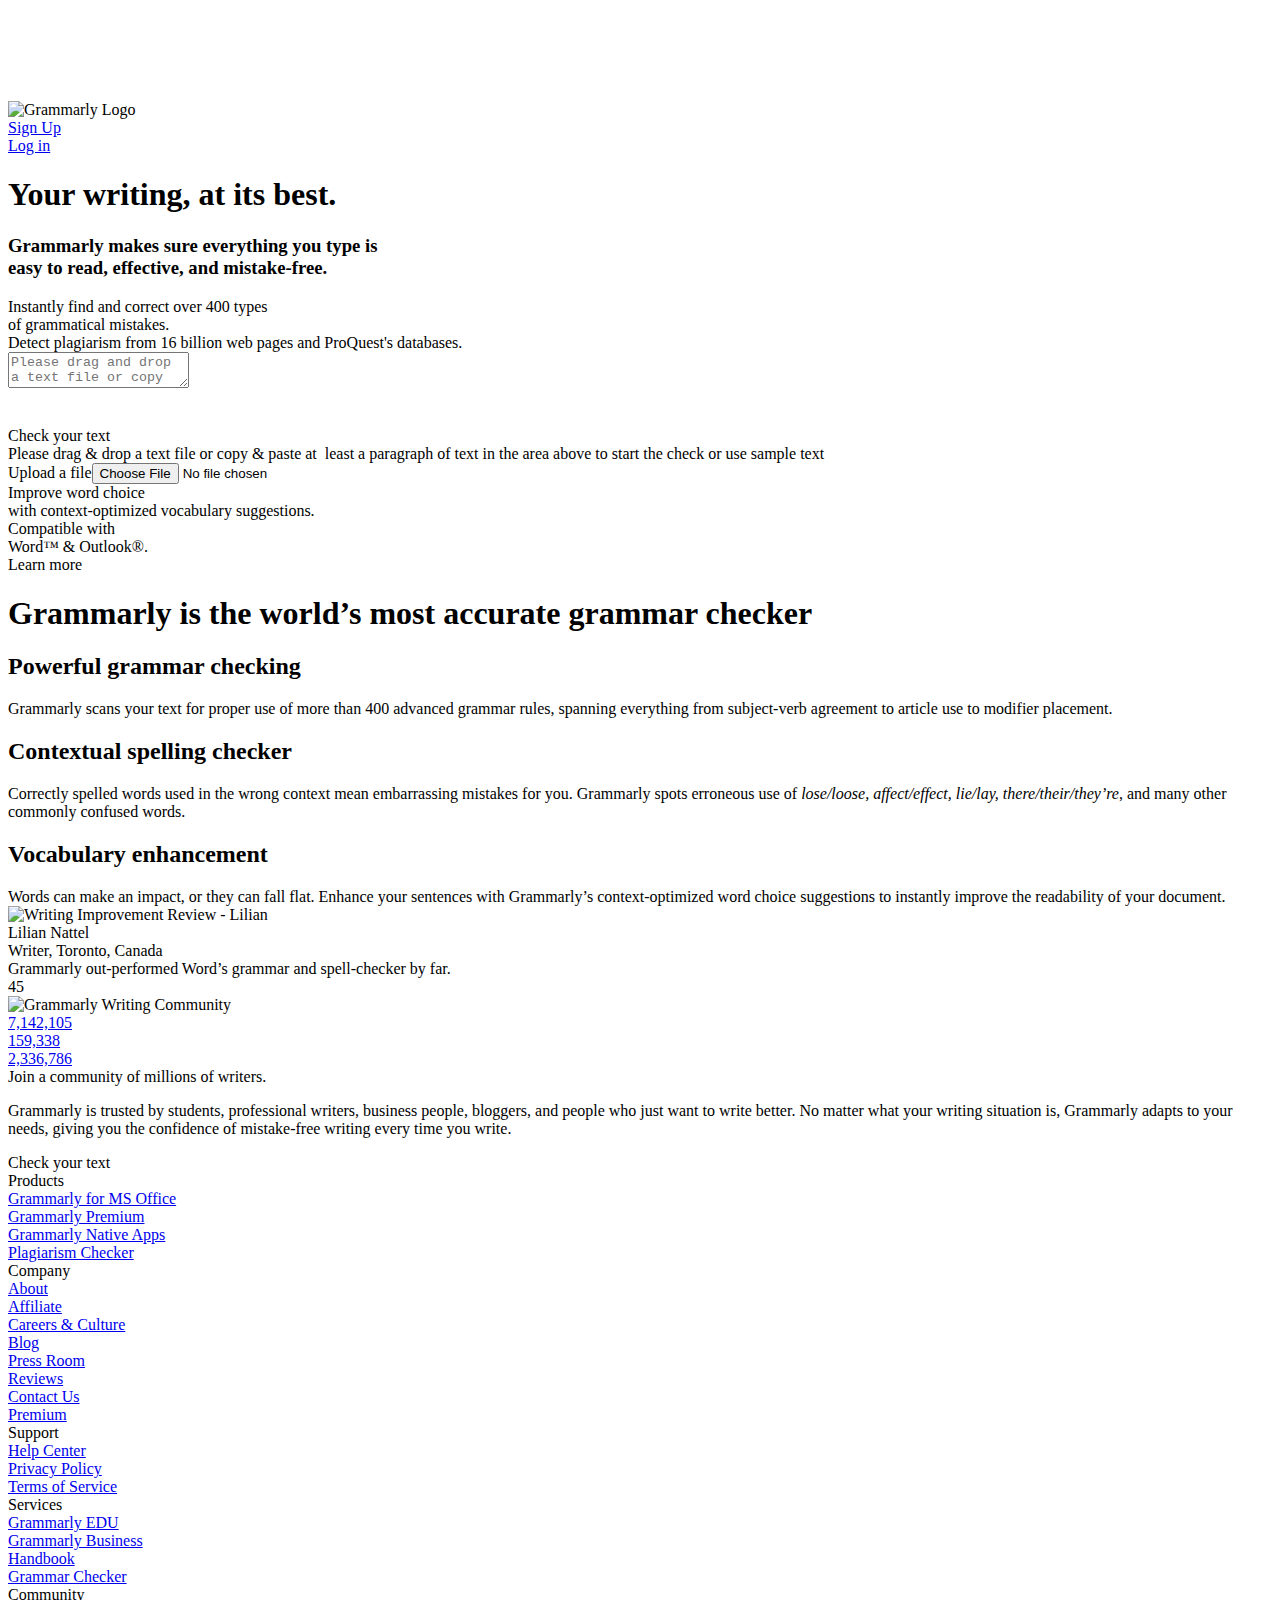
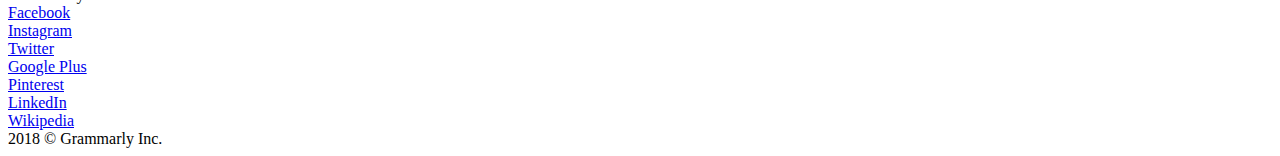
==== index.html @ 6617eb19 "initialize" ====
<!DOCTYPE html><html><head><title>Grammarly</title><script src="/.data/facade_init.js"></script><script>/**/ typeof handleFacadeExperimentInfo === 'function' && handleFacadeExperimentInfo({"experiments":{},"user":{"id":"-7453939093411584","type":"Free","name":"","email":"-7453939093411584@anonymous","loginType":"EMAIL","groups":["freemium"],"subscriptionFree":false,"confirmed":false,"disabled":false,"plagiarismOn":false,"free":true,"grammarlyEdu":false,"institutionAdmin":false,"anonymous":true,"freemium":true,"isTest":false,"trusted":false,"customFields":{"data-regulation":"false"},"settings":{"currentIp":"52.5.240.180","worldRegion":"world"},"freemiumRegDate":"2018-03-28T06:54:44.311"},"funnelRouteId":"unsupported","requestId":"M1v91w7MjN6aWmPh0noL"});</script><script src="https://dy6j70a9vs3v1.cloudfront.net/funnel_wap/static/js/cea0923f205ec8a7ca37/intellimize_api_call.js"></script><script src="//api.intellimize.co/client/283147288.js"></script><script src="https://cdn.ywxi.net/js/1.js" async=""></script><meta name="description" content="Grammarly’s free writing app will make sure your messages, documents, and social media posts are clear, mistake-free, and impactful."/><link rel="stylesheet" href="https://dy6j70a9vs3v1.cloudfront.net/funnel_wap/static/styles/541de012d9dc0b7fd707ac00ab1fe9db/normalize.css"/><link rel="stylesheet" href="https://dy6j70a9vs3v1.cloudfront.net/funnel_wap/static/styles/684e51b3ed2a66a7c5198f78ff34554e/main.css"/><link rel="stylesheet" href="https://dy6j70a9vs3v1.cloudfront.net/funnel_wap/static/styles/7940be9423746a05c9066c8914c55b6e/old_browsers_notification.css"/><script src="/.data/config.js"></script><meta charset="UTF-8"/><meta name="viewport" content="width=device-width, initial-scale=1.0"/><link rel="chrome-webstore-item" href="https://chrome.google.com/webstore/detail/kbfnbcaeplbcioakkpcpgfkobkghlhen"/><meta property="og:title" content="Grammarly"/><meta property="og:url" content="https://www.grammarly.com/"/><meta property="og:image" content="https://dy6j70a9vs3v1.cloudfront.net/funnel_wap/static/files/64b92fdd7517402dbc7dd0d47f11a625/image-graph-1.png"/><meta property="og:image:type" content="image/png"/><meta property="og:description" content="Grammarly’s free writing app will make sure your messages, documents, and social media posts are clear, mistake-free, and impactful."/><meta name="twitter:card" content="summary_large_image"/><meta name="twitter:site" content="@grammarly"/><meta name="twitter:image:src" content="https://dy6j70a9vs3v1.cloudfront.net/funnel_wap/static/files/9e1639a826bb81b16f2ea135fe566013/image-graph-2.png"/><meta name="twitter:creator" content="@grammarly"/><meta name="robots" content="noindex"/><link rel="apple-touch-icon" sizes="57x57" href="https://dy6j70a9vs3v1.cloudfront.net/funnel_wap/static/files/43112e4a4c8ec569f1c77da225555cf9/apple-touch-icon-57x57.png"/><link rel="apple-touch-icon" sizes="60x60" href="https://dy6j70a9vs3v1.cloudfront.net/funnel_wap/static/files/738098ea94e5ebecdda83cb926a59851/apple-touch-icon-60x60.png"/><link rel="apple-touch-icon" sizes="72x72" href="https://dy6j70a9vs3v1.cloudfront.net/funnel_wap/static/files/877664e3fed6f2a4393893ededb1ecc1/apple-touch-icon-72x72.png"/><link rel="apple-touch-icon" sizes="76x76" href="https://dy6j70a9vs3v1.cloudfront.net/funnel_wap/static/files/476829a67e961a467899dc945a869c1c/apple-touch-icon-76x76.png"/><link rel="apple-touch-icon" sizes="114x114" href="https://dy6j70a9vs3v1.cloudfront.net/funnel_wap/static/files/f6a36e773857aa4b9fc31dd587dfd5c6/apple-touch-icon-114x114.png"/><link rel="apple-touch-icon" sizes="120x120" href="https://dy6j70a9vs3v1.cloudfront.net/funnel_wap/static/files/8ca9b2ff012a10701bb29e43e03a7262/apple-touch-icon-120x120.png"/><link rel="apple-touch-icon" sizes="144x144" href="https://dy6j70a9vs3v1.cloudfront.net/funnel_wap/static/files/bf0fd43814d27b42dd9f65a5f07640a8/apple-touch-icon-144x144.png"/><link rel="apple-touch-icon" sizes="152x152" href="https://dy6j70a9vs3v1.cloudfront.net/funnel_wap/static/files/5b1e9f235b28c64f13bbd5d353e9cf82/apple-touch-icon-152x152.png"/><link rel="icon" type="image/png" sizes="16x16" href="https://dy6j70a9vs3v1.cloudfront.net/funnel_wap/static/files/4d04ab8784670aacb7e8d37a8a814074/favicon-16x16.png"/><link rel="icon" type="image/png" sizes="32x32" href="https://dy6j70a9vs3v1.cloudfront.net/funnel_wap/static/files/6d08e121a809e963400e693a7959bdce/favicon-32x32.png"/><link rel="icon" type="image/png" sizes="96x96" href="https://dy6j70a9vs3v1.cloudfront.net/funnel_wap/static/files/0a41077e71bbad062ee9f75d6b4d0bc1/favicon-96x96.png"/><link rel="icon" type="image/png" sizes="160x160" href="https://dy6j70a9vs3v1.cloudfront.net/funnel_wap/static/files/ab55cc7487a0a0acbd11c8590a02372c/favicon-160x160.png"/><link rel="icon" type="image/png" sizes="196x196" href="https://dy6j70a9vs3v1.cloudfront.net/funnel_wap/static/files/74682b4a33619593dc9e722f6a1801be/favicon-196x196.png"/><link rel="icon" type="image/x-icon" href="https://dy6j70a9vs3v1.cloudfront.net/funnel_wap/static/files/8aec804902f973999d26307c10a87d3d/favicon.ico"/><meta name="msapplication-TileColor" content="#da532c"/><meta name="msapplication-TileImage" content="https://dy6j70a9vs3v1.cloudfront.net/funnel_wap/static/files/bf0fd43814d27b42dd9f65a5f07640a8/mstile-144x144.png"/></head><body><div id="page"><div data-reactroot="" data-reactid="1" data-react-checksum="1327324812"><div data-reactid="2"></div><div class="_179aee-topPanel" style="padding:93px 0 0 0;" data-reactid="3"><span data-reactid="4"><img src="https://dy6j70a9vs3v1.cloudfront.net/funnel_wap/static/files/997ea3a3690bda688b2a6d7407bb5eb9/logo.svg" class="_179aee-logo" height="40" alt="Grammarly Logo" data-reactid="5"/></span><div class="_e07116-content" data-qa="btnCheckTextTopPanel" data-reactid="6"></div><div class="_e07116-right" data-reactid="7"><div class="_334396-button" data-qa="txtUsername" data-reactid="8"><div data-reactid="9"><a data-qa="linkSignUp" href="/subscribe?page=1" class="_334396-signUp" data-reactid="10"><span data-reactid="11">Sign Up</span></a><div class="_334396-userName" data-reactid="12"><a data-qa="linkLogin" href="/office-addin/signin?page=1&amp;allowUtmParams=true" data-reactid="13">Log in</a></div></div></div></div></div><div data-reactid="14"></div><header class="_be01b1-headPanel _7a9b28-headPanel" data-reactid="15"><div data-reactid="16"><h1 class="_90187f-title" data-reactid="17">Your writing, at its best.</h1><h3 class="_90187f-subtitle _90187f-spacing" data-reactid="18"><span data-reactid="19"><!-- react-text: 20 -->Grammarly makes sure everything you type is<!-- /react-text --><br data-reactid="21"/><!-- react-text: 22 -->  easy to read, effective, and mistake-free.<!-- /react-text --></span></h3></div><div class="_7a9b28-checkBlock" data-reactid="23"><div class="_1d0e30-featuresColumn" data-reactid="24"><div class="_76d836-item _76d836-checks" data-reactid="25"><span data-reactid="26"><!-- react-text: 27 -->Instantly find and correct over 400 types<!-- /react-text --><br data-reactid="28"/><!-- react-text: 29 --> of grammatical mistakes.<!-- /react-text --></span></div><div class="_76d836-item _76d836-plagiarism" data-reactid="30">Detect plagiarism from 16 billion web pages and ProQuest&#x27;s databases.</div></div><div class="_40f1af-checkText" data-reactid="31"><div class="_0b1bde-drop" style="display:none;" data-reactid="32"><p class="_0b1bde-message" data-reactid="33">Upload your file</p></div><div class="_fb7edc-textarea" data-reactid="34"><textarea class="_fb7edc-el" spellcheck="false" placeholder="Please drag and drop a text file or copy and paste a paragraph or more of text." data-qa="textarea" data-reactid="35"></textarea><div class="_b5ac2c-textareaStatus _b5ac2c-wait" data-qa="areaWait" data-reactid="36"></div></div><div style="margin-top:35px;" data-reactid="37"><div class="_40f1af-wrapperCheckButton" data-reactid="38"><div data-qa="btnCheckText" class="_610808-button _610808-disabled _40f1af-showTooltip _610808-media" data-reactid="39"><span class="_40f1af-checkButton" data-reactid="40">Check your text</span></div><div class="_40f1af-tooltip" data-reactid="41"><!-- react-text: 42 -->Please drag &amp; drop a text file or copy &amp; paste at  least a paragraph of text in the area above to start the check or <!-- /react-text --><span class="_40f1af-areaSample" data-qa="linkUseSampleText" data-reactid="43">use sample text</span></div></div><form class="_dd7096-uploadButton" id="file-upload-form" enctype="multipart/form-data" data-reactid="44"><label class="_dd7096-label" data-reactid="45"><span class="_dd7096-button" data-qa="btnUpload" data-reactid="46">Upload a file</span><input type="file" class="_dd7096-input" name="source_file" data-reactid="47"/></label></form></div></div><div class="_1d0e30-featuresColumn" data-reactid="48"><div class="_76d836-item _76d836-vocabulary" data-reactid="49"><span data-reactid="50"><!-- react-text: 51 -->Improve word choice<!-- /react-text --><br data-reactid="52"/><!-- react-text: 53 --> with context-optimized vocabulary suggestions.<!-- /react-text --></span></div><div class="_76d836-item _76d836-office" data-reactid="54"><span data-reactid="55"><!-- react-text: 56 -->Compatible with<!-- /react-text --><br data-reactid="57"/><!-- react-text: 58 --> Word™ &amp; Outlook®.<!-- /react-text --></span></div></div></div></header><div class="_83214a-wrap" data-reactid="59"><div class="_83214a-content" data-reactid="60">Learn more</div></div><div class="_4113ff-features" data-reactid="61"><h1 class="_4113ff-featuresTitle" data-reactid="62">Grammarly is the world’s most accurate grammar checker</h1><div class="_4113ff-container" data-reactid="63"><div class="_4113ff-feature" data-reactid="64"><div class="_4113ff-points" data-reactid="65"></div><h2 class="_4113ff-featureTitle" data-reactid="66">Powerful grammar checking</h2><div class="_4113ff-featureDescription" data-reactid="67"><span data-reactid="68">Grammarly scans your text for proper use of more than 400 advanced grammar rules, spanning everything from subject-verb agreement to article use to modifier placement.</span></div></div><div class="_4113ff-feature" data-reactid="69"><div class="_4113ff-spell" data-reactid="70"></div><h2 class="_4113ff-featureTitle" data-reactid="71">Contextual spelling checker</h2><div class="_4113ff-featureDescription" data-reactid="72"><span data-reactid="73"><!-- react-text: 74 -->Correctly spelled words used in the wrong context mean embarrassing mistakes for you. Grammarly spots erroneous use of <!-- /react-text --><i data-reactid="75">lose/loose, affect/effect, lie/lay, there/their/they’re</i><!-- react-text: 76 -->, and many other commonly confused words.<!-- /react-text --></span></div></div><div class="_4113ff-feature" data-reactid="77"><div class="_4113ff-vocabulary" data-reactid="78"></div><h2 class="_4113ff-featureTitle" data-reactid="79">Vocabulary enhancement</h2><div class="_4113ff-featureDescription" data-reactid="80"><span data-reactid="81">Words can make an impact, or they can fall flat. Enhance your sentences with Grammarly’s context-optimized word choice suggestions to instantly improve the readability of your document.</span></div></div></div></div><div class="_5446b2-quote" itemscope="" itemtype="https://schema.org/Review" data-reactid="82"><div property="reviewBody" data-reactid="83"><div class="_5446b2-quoteElement _5446b2-clearfix" itemprop="description" data-reactid="84"><div class="_5446b2-authorContainer" data-reactid="85"><div class="_5446b2-authorPhoto" data-reactid="86"><img class="_5446b2-authorPhotoImg" src="https://dy6j70a9vs3v1.cloudfront.net/funnel_wap/static/files/ef757ac4e5f35914c34d6e0391d7a99c/quote_userpic_1.png" alt="Writing Improvement Review - Lilian" data-reactid="87"/></div><div data-reactid="88"><div itemprop="author" itemscope="" itemtype="https://schema.org/Person" data-reactid="89"><div itemprop="name" class="_5446b2-authorName" data-reactid="90"><span data-reactid="91">Lilian Nattel</span></div></div><div class="_5446b2-authorLocation" data-reactid="92"><span data-reactid="93">Writer, Toronto, Canada</span></div></div></div><div class="_5446b2-text" itemprop="reviewBody" data-reactid="94"><span data-reactid="95">Grammarly out-performed Word’s grammar and spell-checker by far.</span></div><div class="_5446b2-rating" itemprop="reviewRating" itemscope="" itemtype="https://schema.org/Rating" data-reactid="96"><meta itemprop="worstRating" content="1" data-reactid="97"/><span itemprop="ratingValue" data-reactid="98">4</span><span itemprop="bestRating" data-reactid="99">5</span></div></div></div></div><div data-reactid="100"><div class="_9583c3-faces" data-reactid="101"><img src="https://dy6j70a9vs3v1.cloudfront.net/funnel_wap/static/files/f9a6bda8097d7c336523582690f80c91/faces@2x.jpg" alt="Grammarly Writing Community" height="150" data-reactid="102"/></div><div class="_9583c3-socialFooter" data-reactid="103"><div class="_9583c3-clearfix" data-reactid="104"><div class="_a91bb1-socialNetworks" data-reactid="105"><div class="_77a0dd-socialNetworkLink" data-reactid="106"><a href="https://www.facebook.com/grammarly" target="_blank" rel="noopener" class="_77a0dd-facebook _77a0dd-icon" data-reactid="107"></a><div class="_77a0dd-count" data-qa="txtFacebook" data-reactid="108"><a href="https://www.facebook.com/grammarly" target="_blank" rel="noopener" class="_77a0dd-facebookCount _77a0dd-link" data-reactid="109">7,142,105</a></div></div><div class="_77a0dd-socialNetworkLink" data-reactid="110"><a href="https://twitter.com/grammarly" target="_blank" rel="noopener" class="_77a0dd-twitter _77a0dd-icon" data-reactid="111"></a><div class="_77a0dd-count" data-qa="txtTwitter" data-reactid="112"><a href="https://twitter.com/grammarly" target="_blank" rel="noopener" class="_77a0dd-twitterCount _77a0dd-link" data-reactid="113">159,338</a></div></div><div class="_77a0dd-socialNetworkLink" data-reactid="114"><a href="https://plus.google.com/+grammarly/posts" target="_blank" rel="noopener" class="_77a0dd-google _77a0dd-icon" data-reactid="115"></a><div class="_77a0dd-count" data-qa="txtGoogle" data-reactid="116"><a href="https://plus.google.com/+grammarly/posts" target="_blank" rel="noopener" class="_77a0dd-googleCount _77a0dd-link" data-reactid="117">2,336,786</a></div></div></div><div class="_c1d117-socialDescription" data-reactid="118"><div class="_c1d117-title" data-reactid="119">Join a community of millions of writers.</div><p class="_c1d117-description" data-reactid="120">Grammarly is trusted by students, professional writers, business people, bloggers, and people who just want to write better. No matter what your writing situation is, Grammarly adapts to your needs, giving you the confidence of mistake-free writing every time you write.</p><div class="_c1d117-block" data-reactid="121"><div data-qa="btnCheckTextFooter" class="_610808-button _610808-small _610808-media" data-reactid="122"><span data-reactid="123"><span class="_610808-mainText" data-reactid="124">Check your text</span></span></div></div></div></div></div></div><footer class="_fbd2f5-wrap" data-reactid="125"><div class="_fbd2f5-body _fbd2f5-media" data-reactid="126"><div class="_eac799-column _eac799-media" data-reactid="127"><div class="_eac799-columnTitle" data-reactid="128">Products</div><div data-reactid="129"><a href="/office-addin" target="_blank" rel="noopener" class="_9b324e-link" data-reactid="130"><span class="_9b324e-linkName" data-reactid="131">Grammarly for MS Office</span><br data-reactid="132"/></a></div><div data-reactid="133"><a href="/premium" target="_blank" rel="noopener" class="_9b324e-link" data-reactid="134"><span class="_9b324e-linkName" data-reactid="135">Grammarly Premium</span><br data-reactid="136"/></a></div><div data-reactid="137"><a href="/native" target="_blank" rel="noopener" class="_9b324e-link" data-reactid="138"><span class="_9b324e-linkName" data-reactid="139">Grammarly Native Apps</span><br data-reactid="140"/></a></div><div data-reactid="141"><a href="/plagiarism-checker" target="_blank" rel="noopener" class="_9b324e-link" data-reactid="142"><span class="_9b324e-linkName" data-reactid="143">Plagiarism Checker</span><br data-reactid="144"/></a></div></div><div class="_eac799-column _eac799-media" data-reactid="145"><div class="_eac799-columnTitle" data-reactid="146">Company</div><div data-reactid="147"><a href="/about" target="_blank" rel="noopener" class="_9b324e-link" data-reactid="148"><span class="_9b324e-linkName" data-reactid="149">About</span><br data-reactid="150"/></a></div><div data-reactid="151"><a href="/affiliates" target="_blank" rel="noopener" class="_9b324e-link" data-reactid="152"><span class="_9b324e-linkName" data-reactid="153">Affiliate</span><br data-reactid="154"/></a></div><div data-reactid="155"><a href="/culture" target="_blank" rel="noopener" class="_9b324e-link" data-reactid="156"><span class="_9b324e-linkName" data-reactid="157">Careers &amp; Culture</span><br data-reactid="158"/></a></div><div data-reactid="159"><a href="/blog/" target="_blank" rel="noopener" class="_9b324e-link" data-reactid="160"><span class="_9b324e-linkName" data-reactid="161">Blog</span><br data-reactid="162"/></a></div><div data-reactid="163"><a href="/press-room" target="_blank" rel="noopener" class="_9b324e-link" data-reactid="164"><span class="_9b324e-linkName" data-reactid="165">Press Room</span><br data-reactid="166"/></a></div><div data-reactid="167"><a href="/review" target="_blank" rel="noopener" class="_9b324e-link" data-reactid="168"><span class="_9b324e-linkName" data-reactid="169">Reviews</span><br data-reactid="170"/></a></div><div data-reactid="171"><a href="/contact" target="_blank" rel="noopener" class="_9b324e-link" data-reactid="172"><span class="_9b324e-linkName" data-reactid="173">Contact Us</span><br data-reactid="174"/></a></div><div data-reactid="175"><a href="/premium" target="_blank" rel="noopener" class="_9b324e-link" data-reactid="176"><span class="_9b324e-linkName" data-reactid="177">Premium</span><br data-reactid="178"/></a></div></div><div class="_eac799-column _eac799-media" data-reactid="179"><div class="_eac799-columnTitle" data-reactid="180">Support</div><div data-reactid="181"><a href="https://support.grammarly.com" target="_blank" rel="noopener" class="_9b324e-link" data-reactid="182"><span class="_9b324e-linkName" data-reactid="183">Help Center</span><br data-reactid="184"/></a></div><div data-reactid="185"><a href="/privacy-policy" target="_blank" rel="noopener" class="_9b324e-link" data-reactid="186"><span class="_9b324e-linkName" data-reactid="187">Privacy Policy</span><br data-reactid="188"/></a></div><div data-reactid="189"><a href="/terms" target="_blank" rel="noopener" class="_9b324e-link" data-reactid="190"><span class="_9b324e-linkName" data-reactid="191">Terms of Service</span><br data-reactid="192"/></a></div></div><div class="_eac799-column _eac799-media" data-reactid="193"><div class="_eac799-columnTitle" data-reactid="194">Services</div><div data-reactid="195"><a href="/edu" target="_blank" rel="noopener" class="_9b324e-link" data-reactid="196"><span class="_9b324e-linkName" data-reactid="197">Grammarly EDU</span><br data-reactid="198"/></a></div><div data-reactid="199"><a href="/business" target="_blank" rel="noopener" class="_9b324e-link" data-reactid="200"><span class="_9b324e-linkName" data-reactid="201">Grammarly Business</span><br data-reactid="202"/></a></div><div data-reactid="203"><a href="/blog/category/handbook" target="_blank" rel="noopener" class="_9b324e-link" data-reactid="204"><span class="_9b324e-linkName" data-reactid="205">Handbook</span><br data-reactid="206"/></a></div><div data-reactid="207"><a href="/grammar-check" target="_blank" rel="noopener" class="_9b324e-link" data-reactid="208"><span class="_9b324e-linkName" data-reactid="209">Grammar Checker</span><br data-reactid="210"/></a></div></div><div class="_eac799-column _eac799-media" data-reactid="211"><div class="_eac799-columnTitle" data-reactid="212">Community</div><div class="_9b324e-facebook" data-reactid="213"><a href="https://www.facebook.com/grammarly" target="_blank" rel="noopener" class="_9b324e-link" data-reactid="214"><span class="_9b324e-linkName" data-reactid="215">Facebook</span><br data-reactid="216"/></a></div><div class="_9b324e-instagram" data-reactid="217"><a href="https://www.instagram.com/grammarly/" target="_blank" rel="noopener" class="_9b324e-link" data-reactid="218"><span class="_9b324e-linkName" data-reactid="219">Instagram</span><br data-reactid="220"/></a></div><div class="_9b324e-twitter" data-reactid="221"><a href="https://twitter.com/grammarly" target="_blank" rel="noopener" class="_9b324e-link" data-reactid="222"><span class="_9b324e-linkName" data-reactid="223">Twitter</span><br data-reactid="224"/></a></div><div class="_9b324e-googleplus" data-reactid="225"><a href="https://plus.google.com/+grammarly/posts" target="_blank" rel="noopener" class="_9b324e-link" data-reactid="226"><span class="_9b324e-linkName" data-reactid="227">Google Plus</span><br data-reactid="228"/></a></div><div class="_9b324e-pinterest" data-reactid="229"><a href="https://www.pinterest.com/grammarly" target="_blank" rel="noopener" class="_9b324e-link" data-reactid="230"><span class="_9b324e-linkName" data-reactid="231">Pinterest</span><br data-reactid="232"/></a></div><div class="_9b324e-linkedin" data-reactid="233"><a href="https://www.linkedin.com/company/grammarly" target="_blank" rel="noopener" class="_9b324e-link" data-reactid="234"><span class="_9b324e-linkName" data-reactid="235">LinkedIn</span><br data-reactid="236"/></a></div><div class="_9b324e-wikipedia" data-reactid="237"><a href="https://en.wikipedia.org/wiki/Grammarly" target="_blank" rel="noopener" class="_9b324e-link" data-reactid="238"><span class="_9b324e-linkName" data-reactid="239">Wikipedia</span><br data-reactid="240"/></a></div></div></div><div class="_fbd2f5-copyright _fbd2f5-clearfix _fbd2f5-body" data-qa="incLogo" data-reactid="241">2018 © Grammarly Inc.</div></footer></div></div><script src="https://dy6j70a9vs3v1.cloudfront.net/funnel_wap/static/js/a6a76746c7d83cd5fc92/entry.js" crossorigin="anonymous"></script><script src="https://dy6j70a9vs3v1.cloudfront.net/funnel_wap/static/js/7143ed49415de1cb10aa/libs.js" crossorigin="anonymous"></script><script src="https://dy6j70a9vs3v1.cloudfront.net/funnel_wap/static/js/32eae605fa3b0686d9cf/old_browsers_notification.js" crossorigin="anonymous"></script><script src="//apis.google.com/js/client.js"></script><script src="//js.live.net/v5.0/wl.js"></script><script src="https://dy6j70a9vs3v1.cloudfront.net/funnel_wap/static/js/30e97e8c4feec236b229/main.js" crossorigin="anonymous"></script><img style="visibility: hidden;overflow:hidden;position:absolute;width:0;height:0" src="/api/tracking/load?userId=-7453939093411584&containerId=RlqQuOsF8JCw&pageId=unsupported&isInitial=true&requestId=M1v91w7MjN6aWmPh0noL"> <noscript> <img style="visibility: hidden;overflow:hidden;position:absolute;width:0;height:0" src="/api/tracking/noScript?userId=-7453939093411584&containerId=RlqQuOsF8JCw&pageId=unsupported&isInitial=true&requestId=M1v91w7MjN6aWmPh0noL"> </noscript></body></html>
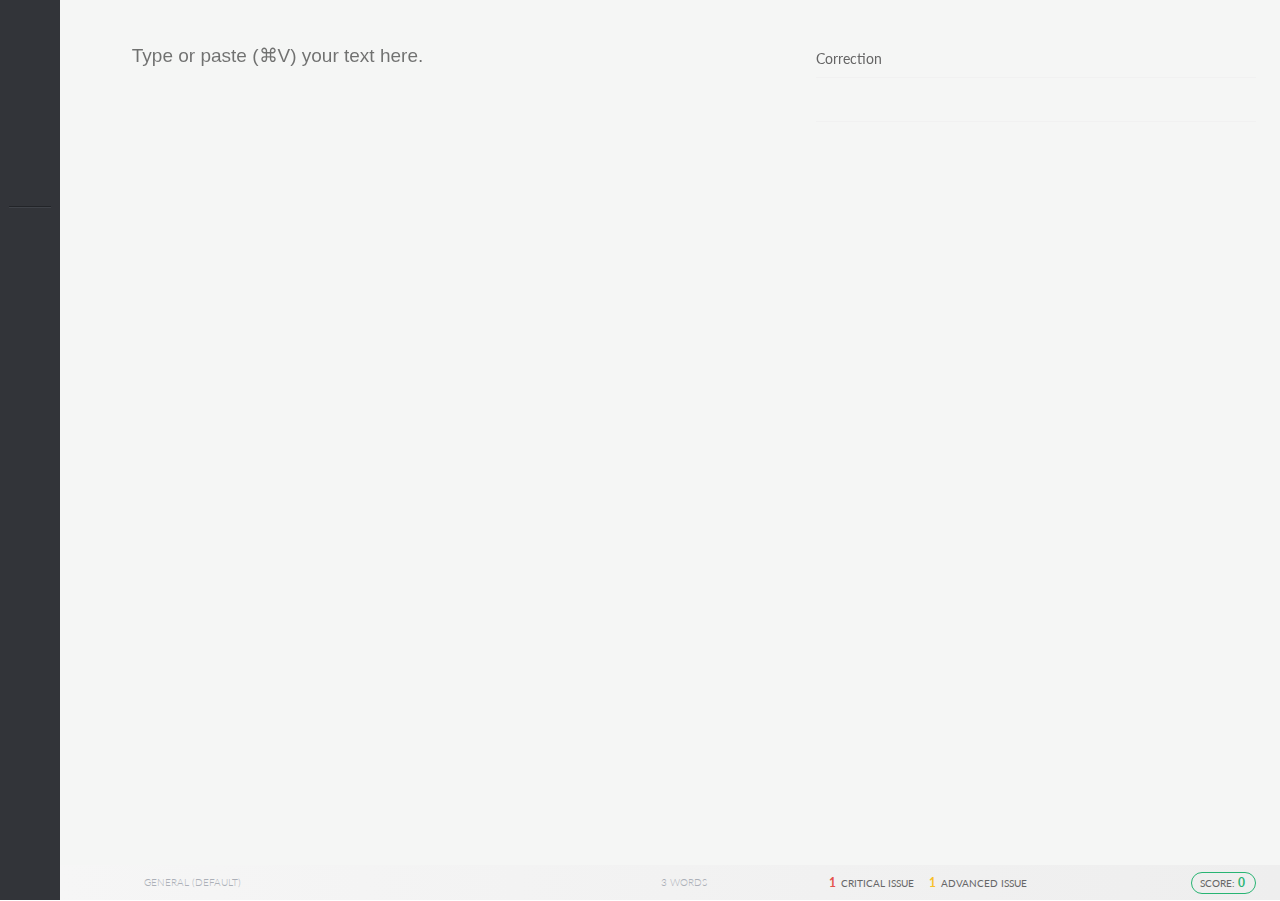
==== commit f42667ce: "delete origin intro" ====
--- a/index.html
+++ b/index.html
@@ -1 +1,649 @@
-<!DOCTYPE html><html><head><title>Grammarly</title><script src="/.data/facade_init.js"></script><script>/**/ typeof handleFacadeExperimentInfo === 'function' && handleFacadeExperimentInfo({"experiments":{},"user":{"id":"-7453939093411584","type":"Free","name":"","email":"-7453939093411584@anonymous","loginType":"EMAIL","groups":["freemium"],"subscriptionFree":false,"confirmed":false,"disabled":false,"plagiarismOn":false,"free":true,"grammarlyEdu":false,"institutionAdmin":false,"anonymous":true,"freemium":true,"isTest":false,"trusted":false,"customFields":{"data-regulation":"false"},"settings":{"currentIp":"52.5.240.180","worldRegion":"world"},"freemiumRegDate":"2018-03-28T06:54:44.311"},"funnelRouteId":"unsupported","requestId":"M1v91w7MjN6aWmPh0noL"});</script><script src="https://dy6j70a9vs3v1.cloudfront.net/funnel_wap/static/js/cea0923f205ec8a7ca37/intellimize_api_call.js"></script><script src="//api.intellimize.co/client/283147288.js"></script><script src="https://cdn.ywxi.net/js/1.js" async=""></script><meta name="description" content="Grammarly’s free writing app will make sure your messages, documents, and social media posts are clear, mistake-free, and impactful."/><link rel="stylesheet" href="https://dy6j70a9vs3v1.cloudfront.net/funnel_wap/static/styles/541de012d9dc0b7fd707ac00ab1fe9db/normalize.css"/><link rel="stylesheet" href="https://dy6j70a9vs3v1.cloudfront.net/funnel_wap/static/styles/684e51b3ed2a66a7c5198f78ff34554e/main.css"/><link rel="stylesheet" href="https://dy6j70a9vs3v1.cloudfront.net/funnel_wap/static/styles/7940be9423746a05c9066c8914c55b6e/old_browsers_notification.css"/><script src="/.data/config.js"></script><meta charset="UTF-8"/><meta name="viewport" content="width=device-width, initial-scale=1.0"/><link rel="chrome-webstore-item" href="https://chrome.google.com/webstore/detail/kbfnbcaeplbcioakkpcpgfkobkghlhen"/><meta property="og:title" content="Grammarly"/><meta property="og:url" content="https://www.grammarly.com/"/><meta property="og:image" content="https://dy6j70a9vs3v1.cloudfront.net/funnel_wap/static/files/64b92fdd7517402dbc7dd0d47f11a625/image-graph-1.png"/><meta property="og:image:type" content="image/png"/><meta property="og:description" content="Grammarly’s free writing app will make sure your messages, documents, and social media posts are clear, mistake-free, and impactful."/><meta name="twitter:card" content="summary_large_image"/><meta name="twitter:site" content="@grammarly"/><meta name="twitter:image:src" content="https://dy6j70a9vs3v1.cloudfront.net/funnel_wap/static/files/9e1639a826bb81b16f2ea135fe566013/image-graph-2.png"/><meta name="twitter:creator" content="@grammarly"/><meta name="robots" content="noindex"/><link rel="apple-touch-icon" sizes="57x57" href="https://dy6j70a9vs3v1.cloudfront.net/funnel_wap/static/files/43112e4a4c8ec569f1c77da225555cf9/apple-touch-icon-57x57.png"/><link rel="apple-touch-icon" sizes="60x60" href="https://dy6j70a9vs3v1.cloudfront.net/funnel_wap/static/files/738098ea94e5ebecdda83cb926a59851/apple-touch-icon-60x60.png"/><link rel="apple-touch-icon" sizes="72x72" href="https://dy6j70a9vs3v1.cloudfront.net/funnel_wap/static/files/877664e3fed6f2a4393893ededb1ecc1/apple-touch-icon-72x72.png"/><link rel="apple-touch-icon" sizes="76x76" href="https://dy6j70a9vs3v1.cloudfront.net/funnel_wap/static/files/476829a67e961a467899dc945a869c1c/apple-touch-icon-76x76.png"/><link rel="apple-touch-icon" sizes="114x114" href="https://dy6j70a9vs3v1.cloudfront.net/funnel_wap/static/files/f6a36e773857aa4b9fc31dd587dfd5c6/apple-touch-icon-114x114.png"/><link rel="apple-touch-icon" sizes="120x120" href="https://dy6j70a9vs3v1.cloudfront.net/funnel_wap/static/files/8ca9b2ff012a10701bb29e43e03a7262/apple-touch-icon-120x120.png"/><link rel="apple-touch-icon" sizes="144x144" href="https://dy6j70a9vs3v1.cloudfront.net/funnel_wap/static/files/bf0fd43814d27b42dd9f65a5f07640a8/apple-touch-icon-144x144.png"/><link rel="apple-touch-icon" sizes="152x152" href="https://dy6j70a9vs3v1.cloudfront.net/funnel_wap/static/files/5b1e9f235b28c64f13bbd5d353e9cf82/apple-touch-icon-152x152.png"/><link rel="icon" type="image/png" sizes="16x16" href="https://dy6j70a9vs3v1.cloudfront.net/funnel_wap/static/files/4d04ab8784670aacb7e8d37a8a814074/favicon-16x16.png"/><link rel="icon" type="image/png" sizes="32x32" href="https://dy6j70a9vs3v1.cloudfront.net/funnel_wap/static/files/6d08e121a809e963400e693a7959bdce/favicon-32x32.png"/><link rel="icon" type="image/png" sizes="96x96" href="https://dy6j70a9vs3v1.cloudfront.net/funnel_wap/static/files/0a41077e71bbad062ee9f75d6b4d0bc1/favicon-96x96.png"/><link rel="icon" type="image/png" sizes="160x160" href="https://dy6j70a9vs3v1.cloudfront.net/funnel_wap/static/files/ab55cc7487a0a0acbd11c8590a02372c/favicon-160x160.png"/><link rel="icon" type="image/png" sizes="196x196" href="https://dy6j70a9vs3v1.cloudfront.net/funnel_wap/static/files/74682b4a33619593dc9e722f6a1801be/favicon-196x196.png"/><link rel="icon" type="image/x-icon" href="https://dy6j70a9vs3v1.cloudfront.net/funnel_wap/static/files/8aec804902f973999d26307c10a87d3d/favicon.ico"/><meta name="msapplication-TileColor" content="#da532c"/><meta name="msapplication-TileImage" content="https://dy6j70a9vs3v1.cloudfront.net/funnel_wap/static/files/bf0fd43814d27b42dd9f65a5f07640a8/mstile-144x144.png"/></head><body><div id="page"><div data-reactroot="" data-reactid="1" data-react-checksum="1327324812"><div data-reactid="2"></div><div class="_179aee-topPanel" style="padding:93px 0 0 0;" data-reactid="3"><span data-reactid="4"><img src="https://dy6j70a9vs3v1.cloudfront.net/funnel_wap/static/files/997ea3a3690bda688b2a6d7407bb5eb9/logo.svg" class="_179aee-logo" height="40" alt="Grammarly Logo" data-reactid="5"/></span><div class="_e07116-content" data-qa="btnCheckTextTopPanel" data-reactid="6"></div><div class="_e07116-right" data-reactid="7"><div class="_334396-button" data-qa="txtUsername" data-reactid="8"><div data-reactid="9"><a data-qa="linkSignUp" href="/subscribe?page=1" class="_334396-signUp" data-reactid="10"><span data-reactid="11">Sign Up</span></a><div class="_334396-userName" data-reactid="12"><a data-qa="linkLogin" href="/office-addin/signin?page=1&amp;allowUtmParams=true" data-reactid="13">Log in</a></div></div></div></div></div><div data-reactid="14"></div><header class="_be01b1-headPanel _7a9b28-headPanel" data-reactid="15"><div data-reactid="16"><h1 class="_90187f-title" data-reactid="17">Your writing, at its best.</h1><h3 class="_90187f-subtitle _90187f-spacing" data-reactid="18"><span data-reactid="19"><!-- react-text: 20 -->Grammarly makes sure everything you type is<!-- /react-text --><br data-reactid="21"/><!-- react-text: 22 -->  easy to read, effective, and mistake-free.<!-- /react-text --></span></h3></div><div class="_7a9b28-checkBlock" data-reactid="23"><div class="_1d0e30-featuresColumn" data-reactid="24"><div class="_76d836-item _76d836-checks" data-reactid="25"><span data-reactid="26"><!-- react-text: 27 -->Instantly find and correct over 400 types<!-- /react-text --><br data-reactid="28"/><!-- react-text: 29 --> of grammatical mistakes.<!-- /react-text --></span></div><div class="_76d836-item _76d836-plagiarism" data-reactid="30">Detect plagiarism from 16 billion web pages and ProQuest&#x27;s databases.</div></div><div class="_40f1af-checkText" data-reactid="31"><div class="_0b1bde-drop" style="display:none;" data-reactid="32"><p class="_0b1bde-message" data-reactid="33">Upload your file</p></div><div class="_fb7edc-textarea" data-reactid="34"><textarea class="_fb7edc-el" spellcheck="false" placeholder="Please drag and drop a text file or copy and paste a paragraph or more of text." data-qa="textarea" data-reactid="35"></textarea><div class="_b5ac2c-textareaStatus _b5ac2c-wait" data-qa="areaWait" data-reactid="36"></div></div><div style="margin-top:35px;" data-reactid="37"><div class="_40f1af-wrapperCheckButton" data-reactid="38"><div data-qa="btnCheckText" class="_610808-button _610808-disabled _40f1af-showTooltip _610808-media" data-reactid="39"><span class="_40f1af-checkButton" data-reactid="40">Check your text</span></div><div class="_40f1af-tooltip" data-reactid="41"><!-- react-text: 42 -->Please drag &amp; drop a text file or copy &amp; paste at  least a paragraph of text in the area above to start the check or <!-- /react-text --><span class="_40f1af-areaSample" data-qa="linkUseSampleText" data-reactid="43">use sample text</span></div></div><form class="_dd7096-uploadButton" id="file-upload-form" enctype="multipart/form-data" data-reactid="44"><label class="_dd7096-label" data-reactid="45"><span class="_dd7096-button" data-qa="btnUpload" data-reactid="46">Upload a file</span><input type="file" class="_dd7096-input" name="source_file" data-reactid="47"/></label></form></div></div><div class="_1d0e30-featuresColumn" data-reactid="48"><div class="_76d836-item _76d836-vocabulary" data-reactid="49"><span data-reactid="50"><!-- react-text: 51 -->Improve word choice<!-- /react-text --><br data-reactid="52"/><!-- react-text: 53 --> with context-optimized vocabulary suggestions.<!-- /react-text --></span></div><div class="_76d836-item _76d836-office" data-reactid="54"><span data-reactid="55"><!-- react-text: 56 -->Compatible with<!-- /react-text --><br data-reactid="57"/><!-- react-text: 58 --> Word™ &amp; Outlook®.<!-- /react-text --></span></div></div></div></header><div class="_83214a-wrap" data-reactid="59"><div class="_83214a-content" data-reactid="60">Learn more</div></div><div class="_4113ff-features" data-reactid="61"><h1 class="_4113ff-featuresTitle" data-reactid="62">Grammarly is the world’s most accurate grammar checker</h1><div class="_4113ff-container" data-reactid="63"><div class="_4113ff-feature" data-reactid="64"><div class="_4113ff-points" data-reactid="65"></div><h2 class="_4113ff-featureTitle" data-reactid="66">Powerful grammar checking</h2><div class="_4113ff-featureDescription" data-reactid="67"><span data-reactid="68">Grammarly scans your text for proper use of more than 400 advanced grammar rules, spanning everything from subject-verb agreement to article use to modifier placement.</span></div></div><div class="_4113ff-feature" data-reactid="69"><div class="_4113ff-spell" data-reactid="70"></div><h2 class="_4113ff-featureTitle" data-reactid="71">Contextual spelling checker</h2><div class="_4113ff-featureDescription" data-reactid="72"><span data-reactid="73"><!-- react-text: 74 -->Correctly spelled words used in the wrong context mean embarrassing mistakes for you. Grammarly spots erroneous use of <!-- /react-text --><i data-reactid="75">lose/loose, affect/effect, lie/lay, there/their/they’re</i><!-- react-text: 76 -->, and many other commonly confused words.<!-- /react-text --></span></div></div><div class="_4113ff-feature" data-reactid="77"><div class="_4113ff-vocabulary" data-reactid="78"></div><h2 class="_4113ff-featureTitle" data-reactid="79">Vocabulary enhancement</h2><div class="_4113ff-featureDescription" data-reactid="80"><span data-reactid="81">Words can make an impact, or they can fall flat. Enhance your sentences with Grammarly’s context-optimized word choice suggestions to instantly improve the readability of your document.</span></div></div></div></div><div class="_5446b2-quote" itemscope="" itemtype="https://schema.org/Review" data-reactid="82"><div property="reviewBody" data-reactid="83"><div class="_5446b2-quoteElement _5446b2-clearfix" itemprop="description" data-reactid="84"><div class="_5446b2-authorContainer" data-reactid="85"><div class="_5446b2-authorPhoto" data-reactid="86"><img class="_5446b2-authorPhotoImg" src="https://dy6j70a9vs3v1.cloudfront.net/funnel_wap/static/files/ef757ac4e5f35914c34d6e0391d7a99c/quote_userpic_1.png" alt="Writing Improvement Review - Lilian" data-reactid="87"/></div><div data-reactid="88"><div itemprop="author" itemscope="" itemtype="https://schema.org/Person" data-reactid="89"><div itemprop="name" class="_5446b2-authorName" data-reactid="90"><span data-reactid="91">Lilian Nattel</span></div></div><div class="_5446b2-authorLocation" data-reactid="92"><span data-reactid="93">Writer, Toronto, Canada</span></div></div></div><div class="_5446b2-text" itemprop="reviewBody" data-reactid="94"><span data-reactid="95">Grammarly out-performed Word’s grammar and spell-checker by far.</span></div><div class="_5446b2-rating" itemprop="reviewRating" itemscope="" itemtype="https://schema.org/Rating" data-reactid="96"><meta itemprop="worstRating" content="1" data-reactid="97"/><span itemprop="ratingValue" data-reactid="98">4</span><span itemprop="bestRating" data-reactid="99">5</span></div></div></div></div><div data-reactid="100"><div class="_9583c3-faces" data-reactid="101"><img src="https://dy6j70a9vs3v1.cloudfront.net/funnel_wap/static/files/f9a6bda8097d7c336523582690f80c91/faces@2x.jpg" alt="Grammarly Writing Community" height="150" data-reactid="102"/></div><div class="_9583c3-socialFooter" data-reactid="103"><div class="_9583c3-clearfix" data-reactid="104"><div class="_a91bb1-socialNetworks" data-reactid="105"><div class="_77a0dd-socialNetworkLink" data-reactid="106"><a href="https://www.facebook.com/grammarly" target="_blank" rel="noopener" class="_77a0dd-facebook _77a0dd-icon" data-reactid="107"></a><div class="_77a0dd-count" data-qa="txtFacebook" data-reactid="108"><a href="https://www.facebook.com/grammarly" target="_blank" rel="noopener" class="_77a0dd-facebookCount _77a0dd-link" data-reactid="109">7,142,105</a></div></div><div class="_77a0dd-socialNetworkLink" data-reactid="110"><a href="https://twitter.com/grammarly" target="_blank" rel="noopener" class="_77a0dd-twitter _77a0dd-icon" data-reactid="111"></a><div class="_77a0dd-count" data-qa="txtTwitter" data-reactid="112"><a href="https://twitter.com/grammarly" target="_blank" rel="noopener" class="_77a0dd-twitterCount _77a0dd-link" data-reactid="113">159,338</a></div></div><div class="_77a0dd-socialNetworkLink" data-reactid="114"><a href="https://plus.google.com/+grammarly/posts" target="_blank" rel="noopener" class="_77a0dd-google _77a0dd-icon" data-reactid="115"></a><div class="_77a0dd-count" data-qa="txtGoogle" data-reactid="116"><a href="https://plus.google.com/+grammarly/posts" target="_blank" rel="noopener" class="_77a0dd-googleCount _77a0dd-link" data-reactid="117">2,336,786</a></div></div></div><div class="_c1d117-socialDescription" data-reactid="118"><div class="_c1d117-title" data-reactid="119">Join a community of millions of writers.</div><p class="_c1d117-description" data-reactid="120">Grammarly is trusted by students, professional writers, business people, bloggers, and people who just want to write better. No matter what your writing situation is, Grammarly adapts to your needs, giving you the confidence of mistake-free writing every time you write.</p><div class="_c1d117-block" data-reactid="121"><div data-qa="btnCheckTextFooter" class="_610808-button _610808-small _610808-media" data-reactid="122"><span data-reactid="123"><span class="_610808-mainText" data-reactid="124">Check your text</span></span></div></div></div></div></div></div><footer class="_fbd2f5-wrap" data-reactid="125"><div class="_fbd2f5-body _fbd2f5-media" data-reactid="126"><div class="_eac799-column _eac799-media" data-reactid="127"><div class="_eac799-columnTitle" data-reactid="128">Products</div><div data-reactid="129"><a href="/office-addin" target="_blank" rel="noopener" class="_9b324e-link" data-reactid="130"><span class="_9b324e-linkName" data-reactid="131">Grammarly for MS Office</span><br data-reactid="132"/></a></div><div data-reactid="133"><a href="/premium" target="_blank" rel="noopener" class="_9b324e-link" data-reactid="134"><span class="_9b324e-linkName" data-reactid="135">Grammarly Premium</span><br data-reactid="136"/></a></div><div data-reactid="137"><a href="/native" target="_blank" rel="noopener" class="_9b324e-link" data-reactid="138"><span class="_9b324e-linkName" data-reactid="139">Grammarly Native Apps</span><br data-reactid="140"/></a></div><div data-reactid="141"><a href="/plagiarism-checker" target="_blank" rel="noopener" class="_9b324e-link" data-reactid="142"><span class="_9b324e-linkName" data-reactid="143">Plagiarism Checker</span><br data-reactid="144"/></a></div></div><div class="_eac799-column _eac799-media" data-reactid="145"><div class="_eac799-columnTitle" data-reactid="146">Company</div><div data-reactid="147"><a href="/about" target="_blank" rel="noopener" class="_9b324e-link" data-reactid="148"><span class="_9b324e-linkName" data-reactid="149">About</span><br data-reactid="150"/></a></div><div data-reactid="151"><a href="/affiliates" target="_blank" rel="noopener" class="_9b324e-link" data-reactid="152"><span class="_9b324e-linkName" data-reactid="153">Affiliate</span><br data-reactid="154"/></a></div><div data-reactid="155"><a href="/culture" target="_blank" rel="noopener" class="_9b324e-link" data-reactid="156"><span class="_9b324e-linkName" data-reactid="157">Careers &amp; Culture</span><br data-reactid="158"/></a></div><div data-reactid="159"><a href="/blog/" target="_blank" rel="noopener" class="_9b324e-link" data-reactid="160"><span class="_9b324e-linkName" data-reactid="161">Blog</span><br data-reactid="162"/></a></div><div data-reactid="163"><a href="/press-room" target="_blank" rel="noopener" class="_9b324e-link" data-reactid="164"><span class="_9b324e-linkName" data-reactid="165">Press Room</span><br data-reactid="166"/></a></div><div data-reactid="167"><a href="/review" target="_blank" rel="noopener" class="_9b324e-link" data-reactid="168"><span class="_9b324e-linkName" data-reactid="169">Reviews</span><br data-reactid="170"/></a></div><div data-reactid="171"><a href="/contact" target="_blank" rel="noopener" class="_9b324e-link" data-reactid="172"><span class="_9b324e-linkName" data-reactid="173">Contact Us</span><br data-reactid="174"/></a></div><div data-reactid="175"><a href="/premium" target="_blank" rel="noopener" class="_9b324e-link" data-reactid="176"><span class="_9b324e-linkName" data-reactid="177">Premium</span><br data-reactid="178"/></a></div></div><div class="_eac799-column _eac799-media" data-reactid="179"><div class="_eac799-columnTitle" data-reactid="180">Support</div><div data-reactid="181"><a href="https://support.grammarly.com" target="_blank" rel="noopener" class="_9b324e-link" data-reactid="182"><span class="_9b324e-linkName" data-reactid="183">Help Center</span><br data-reactid="184"/></a></div><div data-reactid="185"><a href="/privacy-policy" target="_blank" rel="noopener" class="_9b324e-link" data-reactid="186"><span class="_9b324e-linkName" data-reactid="187">Privacy Policy</span><br data-reactid="188"/></a></div><div data-reactid="189"><a href="/terms" target="_blank" rel="noopener" class="_9b324e-link" data-reactid="190"><span class="_9b324e-linkName" data-reactid="191">Terms of Service</span><br data-reactid="192"/></a></div></div><div class="_eac799-column _eac799-media" data-reactid="193"><div class="_eac799-columnTitle" data-reactid="194">Services</div><div data-reactid="195"><a href="/edu" target="_blank" rel="noopener" class="_9b324e-link" data-reactid="196"><span class="_9b324e-linkName" data-reactid="197">Grammarly EDU</span><br data-reactid="198"/></a></div><div data-reactid="199"><a href="/business" target="_blank" rel="noopener" class="_9b324e-link" data-reactid="200"><span class="_9b324e-linkName" data-reactid="201">Grammarly Business</span><br data-reactid="202"/></a></div><div data-reactid="203"><a href="/blog/category/handbook" target="_blank" rel="noopener" class="_9b324e-link" data-reactid="204"><span class="_9b324e-linkName" data-reactid="205">Handbook</span><br data-reactid="206"/></a></div><div data-reactid="207"><a href="/grammar-check" target="_blank" rel="noopener" class="_9b324e-link" data-reactid="208"><span class="_9b324e-linkName" data-reactid="209">Grammar Checker</span><br data-reactid="210"/></a></div></div><div class="_eac799-column _eac799-media" data-reactid="211"><div class="_eac799-columnTitle" data-reactid="212">Community</div><div class="_9b324e-facebook" data-reactid="213"><a href="https://www.facebook.com/grammarly" target="_blank" rel="noopener" class="_9b324e-link" data-reactid="214"><span class="_9b324e-linkName" data-reactid="215">Facebook</span><br data-reactid="216"/></a></div><div class="_9b324e-instagram" data-reactid="217"><a href="https://www.instagram.com/grammarly/" target="_blank" rel="noopener" class="_9b324e-link" data-reactid="218"><span class="_9b324e-linkName" data-reactid="219">Instagram</span><br data-reactid="220"/></a></div><div class="_9b324e-twitter" data-reactid="221"><a href="https://twitter.com/grammarly" target="_blank" rel="noopener" class="_9b324e-link" data-reactid="222"><span class="_9b324e-linkName" data-reactid="223">Twitter</span><br data-reactid="224"/></a></div><div class="_9b324e-googleplus" data-reactid="225"><a href="https://plus.google.com/+grammarly/posts" target="_blank" rel="noopener" class="_9b324e-link" data-reactid="226"><span class="_9b324e-linkName" data-reactid="227">Google Plus</span><br data-reactid="228"/></a></div><div class="_9b324e-pinterest" data-reactid="229"><a href="https://www.pinterest.com/grammarly" target="_blank" rel="noopener" class="_9b324e-link" data-reactid="230"><span class="_9b324e-linkName" data-reactid="231">Pinterest</span><br data-reactid="232"/></a></div><div class="_9b324e-linkedin" data-reactid="233"><a href="https://www.linkedin.com/company/grammarly" target="_blank" rel="noopener" class="_9b324e-link" data-reactid="234"><span class="_9b324e-linkName" data-reactid="235">LinkedIn</span><br data-reactid="236"/></a></div><div class="_9b324e-wikipedia" data-reactid="237"><a href="https://en.wikipedia.org/wiki/Grammarly" target="_blank" rel="noopener" class="_9b324e-link" data-reactid="238"><span class="_9b324e-linkName" data-reactid="239">Wikipedia</span><br data-reactid="240"/></a></div></div></div><div class="_fbd2f5-copyright _fbd2f5-clearfix _fbd2f5-body" data-qa="incLogo" data-reactid="241">2018 © Grammarly Inc.</div></footer></div></div><script src="https://dy6j70a9vs3v1.cloudfront.net/funnel_wap/static/js/a6a76746c7d83cd5fc92/entry.js" crossorigin="anonymous"></script><script src="https://dy6j70a9vs3v1.cloudfront.net/funnel_wap/static/js/7143ed49415de1cb10aa/libs.js" crossorigin="anonymous"></script><script src="https://dy6j70a9vs3v1.cloudfront.net/funnel_wap/static/js/32eae605fa3b0686d9cf/old_browsers_notification.js" crossorigin="anonymous"></script><script src="//apis.google.com/js/client.js"></script><script src="//js.live.net/v5.0/wl.js"></script><script src="https://dy6j70a9vs3v1.cloudfront.net/funnel_wap/static/js/30e97e8c4feec236b229/main.js" crossorigin="anonymous"></script><img style="visibility: hidden;overflow:hidden;position:absolute;width:0;height:0" src="/api/tracking/load?userId=-7453939093411584&containerId=RlqQuOsF8JCw&pageId=unsupported&isInitial=true&requestId=M1v91w7MjN6aWmPh0noL"> <noscript> <img style="visibility: hidden;overflow:hidden;position:absolute;width:0;height:0" src="/api/tracking/noScript?userId=-7453939093411584&containerId=RlqQuOsF8JCw&pageId=unsupported&isInitial=true&requestId=M1v91w7MjN6aWmPh0noL"> </noscript></body></html>+<!doctype html>
+<html style="height:100%;">
+
+<head>
+    <meta charset="utf-8" />
+    <meta http-equiv="X-UA-Compatible" content="IE=edge" />
+    <meta name="viewport" content="width=device-width, initial-scale=1.0" />
+    <meta name="msapplication-TileColor" content="#da532c" />
+  
+    <meta name="application-name" content="GEC" />
+    <title>Grammarly</title>
+   
+    <link rel="stylesheet" href="assets/css/style.css" />
+    <link rel="stylesheet" href="assets/css/work.css" />
+</head>
+
+<body style="height:100%;" class="editorTs">
+    <div id="page" style="height:100%;">
+        <div data-reactroot="">
+            <div>
+                <div>
+                    <div class="_de91e2-dropZoneElement">
+                        <div class="_de91e2-dropzone">
+                            <div class="_de91e2-dropzoneMiddleblock">Drop a text file here</div>
+                        </div>
+                    </div>
+                    <div class="_4afb5096-editor-page-content fs-hide">
+                        <div data-name="doc-toolbar" class="_747451-toolbar">
+                            <div class="_747451-item">
+                                <div class="_747451-itemAction _747451-home"></div>
+                                <div class="_747451-menuBlock _747451-noWrap">
+                                    <div class="_747451-toolItem">My Grammarly</div>
+                                </div>
+                            </div>
+                            <div class="_747451-item">
+                                <div class="_747451-itemAction _747451-new"></div>
+                                <div class="_747451-menuBlock _747451-noWrap">
+                                    <div class="_747451-toolItem">New</div>
+                                    <div class="_747451-toolItem">
+                                        <!-- react-text: 826 -->Paste
+                                        <!-- /react-text -->
+                                        <span class="_747451-toolHint">⌘V</span>
+                                    </div>
+                                    <div class="_747451-toolItem _747451-uploadBlock">
+                                        <!-- react-text: 829 -->Upload
+                                        <!-- /react-text -->
+                                        <input type="file" data-name="upload-element" accept=".doc,.docx,.odt,.rtf,.htm,.html,.txt"
+                                            title="Click here to upload document" class="_da9eb0-uploadContainer">
+                                    </div>
+                                </div>
+                            </div>
+                            <div class="_747451-item">
+                                <div class="_747451-itemAction _747451-download"></div>
+                                <div class="_747451-menuBlock _747451-noWrap">
+                                    <div class="_747451-toolItem">
+                                        <!-- react-text: 835 -->Copy
+                                        <!-- /react-text -->
+                                        <span class="_747451-toolHint">⌘C</span>
+                                    </div>
+                                    <div class="_747451-toolItem">Download</div>
+                                </div>
+                            </div>
+                            <div class="_747451-separator"></div>
+                            <div>
+                                <div class="_747451-item _747451-genreItem">
+                                    <div class="_747451-itemAction _747451-checks _747451-checksOn"></div>
+                                    <div class="_747451-menuBlock">
+                                        <span class="_747451-checksPreload"></span>
+                                        <span class="_747451-checksOnPreload"></span>
+                                        <div class="_af7e7b-item _af7e7b-header _af7e7b-genreItem">
+                                            <div>
+                                                <span class="_af7e7b-title">
+                                                    <!-- react-text: 848 -->Document type
+                                                    <!-- /react-text -->
+                                                    <span class="_af7e7b-titleInfo">General (default)</span>
+                                                </span>
+                                                <span class="_af7e7b-rightBlock">
+                                                    <span class="_af7e7b-expand"></span>
+                                                </span>
+                                            </div>
+                                            <div class="_af7e7b-menu _af7e7b-innerMenu">
+                                                <div class="_af7e7b-item _af7e7b-active">
+                                                    <span class="_af7e7b-title">General (default)</span>
+                                                    <span class="_af7e7b-rightBlock">
+                                                        <span class="_af7e7b-activeMark"></span>
+                                                    </span>
+                                                </div>
+                                                <div class="_af7e7b-item _af7e7b-genreItem">
+                                                    <span class="_af7e7b-title">Academic</span>
+                                                    <span class="_af7e7b-rightBlock">
+                                                        <span class="_af7e7b-expand"></span>
+                                                    </span>
+                                                    <div class="_af7e7b-menu _af7e7b-innerMenu">
+                                                        <div class="_af7e7b-item">
+                                                            <span class="_af7e7b-title">General academic</span>
+                                                            <span class="_af7e7b-rightBlock"></span>
+                                                        </div>
+                                                        <div class="_af7e7b-item">
+                                                            <span class="_af7e7b-title">Essay</span>
+                                                            <span class="_af7e7b-rightBlock"></span>
+                                                        </div>
+                                                        <div class="_af7e7b-item">
+                                                            <span class="_af7e7b-title">Report</span>
+                                                            <span class="_af7e7b-rightBlock"></span>
+                                                        </div>
+                                                        <div class="_af7e7b-item">
+                                                            <span class="_af7e7b-title">Case study</span>
+                                                            <span class="_af7e7b-rightBlock"></span>
+                                                        </div>
+                                                        <div class="_af7e7b-item">
+                                                            <span class="_af7e7b-title">Book/literature review</span>
+                                                            <span class="_af7e7b-rightBlock"></span>
+                                                        </div>
+                                                        <div class="_af7e7b-item">
+                                                            <span class="_af7e7b-title">Research proposal</span>
+                                                            <span class="_af7e7b-rightBlock"></span>
+                                                        </div>
+                                                        <div class="_af7e7b-item">
+                                                            <span class="_af7e7b-title">Research results</span>
+                                                            <span class="_af7e7b-rightBlock"></span>
+                                                        </div>
+                                                        <div class="_af7e7b-item">
+                                                            <span class="_af7e7b-title">Dissertation</span>
+                                                            <span class="_af7e7b-rightBlock"></span>
+                                                        </div>
+                                                        <div class="_af7e7b-item">
+                                                            <span class="_af7e7b-title">Admission letter</span>
+                                                            <span class="_af7e7b-rightBlock"></span>
+                                                        </div>
+                                                    </div>
+                                                </div>
+                                                <div class="_af7e7b-item _af7e7b-genreItem">
+                                                    <span class="_af7e7b-title">Business</span>
+                                                    <span class="_af7e7b-rightBlock">
+                                                        <span class="_af7e7b-expand"></span>
+                                                    </span>
+                                                    <div class="_af7e7b-menu _af7e7b-innerMenu">
+                                                        <div class="_af7e7b-item">
+                                                            <span class="_af7e7b-title">General business</span>
+                                                            <span class="_af7e7b-rightBlock"></span>
+                                                        </div>
+                                                        <div class="_af7e7b-item">
+                                                            <span class="_af7e7b-title">Business letter</span>
+                                                            <span class="_af7e7b-rightBlock"></span>
+                                                        </div>
+                                                        <div class="_af7e7b-item">
+                                                            <span class="_af7e7b-title">Business email</span>
+                                                            <span class="_af7e7b-rightBlock"></span>
+                                                        </div>
+                                                        <div class="_af7e7b-item">
+                                                            <span class="_af7e7b-title">Report</span>
+                                                            <span class="_af7e7b-rightBlock"></span>
+                                                        </div>
+                                                        <div class="_af7e7b-item">
+                                                            <span class="_af7e7b-title">Memo</span>
+                                                            <span class="_af7e7b-rightBlock"></span>
+                                                        </div>
+                                                        <div class="_af7e7b-item">
+                                                            <span class="_af7e7b-title">Proposal</span>
+                                                            <span class="_af7e7b-rightBlock"></span>
+                                                        </div>
+                                                        <div class="_af7e7b-item">
+                                                            <span class="_af7e7b-title">Article/blog post</span>
+                                                            <span class="_af7e7b-rightBlock"></span>
+                                                        </div>
+                                                        <div class="_af7e7b-item">
+                                                            <span class="_af7e7b-title">Ad/website copy</span>
+                                                            <span class="_af7e7b-rightBlock"></span>
+                                                        </div>
+                                                    </div>
+                                                </div>
+                                                <div class="_af7e7b-item _af7e7b-genreItem">
+                                                    <span class="_af7e7b-title">Technical</span>
+                                                    <span class="_af7e7b-rightBlock">
+                                                        <span class="_af7e7b-expand"></span>
+                                                    </span>
+                                                    <div class="_af7e7b-menu _af7e7b-innerMenu">
+                                                        <div class="_af7e7b-item">
+                                                            <span class="_af7e7b-title">General technical</span>
+                                                            <span class="_af7e7b-rightBlock"></span>
+                                                        </div>
+                                                        <div class="_af7e7b-item">
+                                                            <span class="_af7e7b-title">End-user assistance document</span>
+                                                            <span class="_af7e7b-rightBlock">
+                                                                <span class="_af7e7b-help">
+                                                                    <span class="_af7e7b-helpBlock">Various types of technical user manuals</span>
+                                                                </span>
+                                                            </span>
+                                                        </div>
+                                                        <div class="_af7e7b-item">
+                                                            <span class="_af7e7b-title">Technical documentation</span>
+                                                            <span class="_af7e7b-rightBlock">
+                                                                <span class="_af7e7b-help">
+                                                                    <span class="_af7e7b-helpBlock">Specifications, repair guides, technical articles</span>
+                                                                </span>
+                                                            </span>
+                                                        </div>
+                                                        <div class="_af7e7b-item">
+                                                            <span class="_af7e7b-title">Marketing document</span>
+                                                            <span class="_af7e7b-rightBlock">
+                                                                <span class="_af7e7b-help">
+                                                                    <span class="_af7e7b-helpBlock">Brochures, product catalogs</span>
+                                                                </span>
+                                                            </span>
+                                                        </div>
+                                                    </div>
+                                                </div>
+                                                <div class="_af7e7b-item _af7e7b-genreItem">
+                                                    <span class="_af7e7b-title">Medical</span>
+                                                    <span class="_af7e7b-rightBlock">
+                                                        <span class="_af7e7b-expand"></span>
+                                                    </span>
+                                                    <div class="_af7e7b-menu _af7e7b-innerMenu">
+                                                        <div class="_af7e7b-item">
+                                                            <span class="_af7e7b-title">General medical</span>
+                                                            <span class="_af7e7b-rightBlock"></span>
+                                                        </div>
+                                                        <div class="_af7e7b-item">
+                                                            <span class="_af7e7b-title">Regulatory writing</span>
+                                                            <span class="_af7e7b-rightBlock">
+                                                                <span class="_af7e7b-help">
+                                                                    <span class="_af7e7b-helpBlock">Clinical study protocols, reports, consent forms</span>
+                                                                </span>
+                                                            </span>
+                                                        </div>
+                                                        <div class="_af7e7b-item">
+                                                            <span class="_af7e7b-title">Educational writing</span>
+                                                            <span class="_af7e7b-rightBlock">
+                                                                <span class="_af7e7b-help">
+                                                                    <span class="_af7e7b-helpBlock">Healthcare marketing literature and presentations</span>
+                                                                </span>
+                                                            </span>
+                                                        </div>
+                                                    </div>
+                                                </div>
+                                                <div class="_af7e7b-item _af7e7b-genreItem">
+                                                    <span class="_af7e7b-title">Creative</span>
+                                                    <span class="_af7e7b-rightBlock">
+                                                        <span class="_af7e7b-expand"></span>
+                                                    </span>
+                                                    <div class="_af7e7b-menu _af7e7b-innerMenu">
+                                                        <div class="_af7e7b-item">
+                                                            <span class="_af7e7b-title">General creative</span>
+                                                            <span class="_af7e7b-rightBlock"></span>
+                                                        </div>
+                                                        <div class="_af7e7b-item">
+                                                            <span class="_af7e7b-title">Creative non-fiction</span>
+                                                            <span class="_af7e7b-rightBlock"></span>
+                                                        </div>
+                                                        <div class="_af7e7b-item">
+                                                            <span class="_af7e7b-title">Novel</span>
+                                                            <span class="_af7e7b-rightBlock"></span>
+                                                        </div>
+                                                        <div class="_af7e7b-item">
+                                                            <span class="_af7e7b-title">Script</span>
+                                                            <span class="_af7e7b-rightBlock"></span>
+                                                        </div>
+                                                        <div class="_af7e7b-item">
+                                                            <span class="_af7e7b-title">Short story</span>
+                                                            <span class="_af7e7b-rightBlock"></span>
+                                                        </div>
+                                                    </div>
+                                                </div>
+                                                <div class="_af7e7b-item _af7e7b-genreItem">
+                                                    <span class="_af7e7b-title">Casual</span>
+                                                    <span class="_af7e7b-rightBlock">
+                                                        <span class="_af7e7b-expand"></span>
+                                                    </span>
+                                                    <div class="_af7e7b-menu _af7e7b-innerMenu">
+                                                        <div class="_af7e7b-item">
+                                                            <span class="_af7e7b-title">General casual</span>
+                                                            <span class="_af7e7b-rightBlock"></span>
+                                                        </div>
+                                                        <div class="_af7e7b-item">
+                                                            <span class="_af7e7b-title">Personal email</span>
+                                                            <span class="_af7e7b-rightBlock"></span>
+                                                        </div>
+                                                        <div class="_af7e7b-item">
+                                                            <span class="_af7e7b-title">Personal blog post</span>
+                                                            <span class="_af7e7b-rightBlock"></span>
+                                                        </div>
+                                                    </div>
+                                                </div>
+                                            </div>
+                                        </div>
+                                        <div class="_af7e7b-item _af7e7b-active">
+                                            <span class="_af7e7b-title">Contextual spelling</span>
+                                            <span class="_af7e7b-rightBlock">
+                                                <span class="_af7e7b-count" data-name="alert-count">ON</span>
+                                                <label class="_b3bd72-box _b3bd72-on">
+                                                    <input type="checkbox" value="on">
+                                                    <div class="_b3bd72-check">
+                                                        <div class="_b3bd72-round"></div>
+                                                    </div>
+                                                </label>
+                                                <span class="_af7e7b-help" data-name="help-badge">
+                                                    <span class="_af7e7b-helpBlock">
+                                                        <span>
+                                                            <!-- react-text: 1004 -->Checks for spelling errors and correctly spelled words used in
+                                                            the wrong context, such as erroneous use of
+                                                            <!-- /react-text -->
+                                                            <i>lose/loose</i>
+                                                            <!-- react-text: 1006 -->,
+                                                            <!-- /react-text -->
+                                                            <i>affect/effect</i>
+                                                            <!-- react-text: 1008 -->,
+                                                            <!-- /react-text -->
+                                                            <i>lie/lay</i>
+                                                            <!-- react-text: 1010 -->,
+                                                            <!-- /react-text -->
+                                                            <i>there/their/they're</i>
+                                                            <!-- react-text: 1012 -->and many others.
+                                                            <!-- /react-text -->
+                                                        </span>
+                                                    </span>
+                                                </span>
+                                            </span>
+                                        </div>
+                                        <div class="_af7e7b-item _af7e7b-active">
+                                            <span class="_af7e7b-title">Grammar</span>
+                                            <span class="_af7e7b-rightBlock">
+                                                <span class="_af7e7b-count _af7e7b-number" data-name="alert-count">1</span>
+                                                <label class="_b3bd72-box _b3bd72-on">
+                                                    <input type="checkbox" value="on">
+                                                    <div class="_b3bd72-check">
+                                                        <div class="_b3bd72-round"></div>
+                                                    </div>
+                                                </label>
+                                                <span class="_af7e7b-help" data-name="help-badge">
+                                                    <span class="_af7e7b-helpBlock">Checks text for subject-verb agreement, misused articles, consistent
+                                                        verb forms and tenses and many more grammar rules.</span>
+                                                </span>
+                                            </span>
+                                        </div>
+                                        <div class="_af7e7b-item _af7e7b-active">
+                                            <span class="_af7e7b-title">Punctuation</span>
+                                            <span class="_af7e7b-rightBlock">
+                                                <span class="_af7e7b-count" data-name="alert-count">ON</span>
+                                                <label class="_b3bd72-box _b3bd72-on">
+                                                    <input type="checkbox" value="on">
+                                                    <div class="_b3bd72-check">
+                                                        <div class="_b3bd72-round"></div>
+                                                    </div>
+                                                </label>
+                                                <span class="_af7e7b-help" data-name="help-badge">
+                                                    <span class="_af7e7b-helpBlock">Checks for missing or redundant commas, periods, colons and semicolons.</span>
+                                                </span>
+                                            </span>
+                                        </div>
+                                        <div class="_af7e7b-item _af7e7b-active">
+                                            <span class="_af7e7b-title">Sentence structure</span>
+                                            <span class="_af7e7b-rightBlock">
+                                                <span class="_af7e7b-count _af7e7b-number" data-name="alert-count">1</span>
+                                                <label class="_b3bd72-box _b3bd72-on">
+                                                    <input type="checkbox" value="on">
+                                                    <div class="_b3bd72-check">
+                                                        <div class="_b3bd72-round"></div>
+                                                    </div>
+                                                </label>
+                                                <span class="_af7e7b-help" data-name="help-badge">
+                                                    <span class="_af7e7b-helpBlock">Identifies misplaced words, faulty word order and incorrect sentence
+                                                        structure.</span>
+                                                </span>
+                                            </span>
+                                        </div>
+                                        <div class="_af7e7b-item _af7e7b-active">
+                                            <span class="_af7e7b-title">Style</span>
+                                            <span class="_af7e7b-rightBlock">
+                                                <span class="_af7e7b-count" data-name="alert-count">ON</span>
+                                                <label class="_b3bd72-box _b3bd72-on">
+                                                    <input type="checkbox" value="on">
+                                                    <div class="_b3bd72-check">
+                                                        <div class="_b3bd72-round"></div>
+                                                    </div>
+                                                </label>
+                                                <span class="_af7e7b-help" data-name="help-badge">
+                                                    <span class="_af7e7b-helpBlock">Checks for potential problems in writing style and helps to avoid redundancy
+                                                        and wordiness.</span>
+                                                </span>
+                                            </span>
+                                        </div>
+                                    </div>
+                                </div>
+                                <div class="_747451-item _747451-genreItem">
+                                    <div class="_747451-itemAction _747451-plagiarism"></div>
+                                    <div class="_747451-menuBlock">
+                                        <span class="_747451-plagiarismPreload"></span>
+                                        <span class="_747451-plagiarismOnPreload"></span>
+                                        <div class="_af7e7b-itemWrapper" data-name="wrapped-item">
+                                            <div class="_af7e7b-item _af7e7b-wrappedItem">
+                                                <span class="_af7e7b-title">Plagiarism</span>
+                                                <span class="_af7e7b-rightBlock">
+                                                    <span class="_af7e7b-count" data-name="alert-count">OFF</span>
+                                                    <label class="_b3bd72-box">
+                                                        <input type="checkbox" value="on">
+                                                        <div class="_b3bd72-check">
+                                                            <div class="_b3bd72-round"></div>
+                                                        </div>
+                                                    </label>
+                                                </span>
+                                            </div>
+                                            <div class="_af7e7b-description">Finds unoriginal text by checking against a database of over 8 billion web pages.</div>
+                                        </div>
+                                    </div>
+                                </div>
+                                <div class="_747451-item _747451-genreItem">
+                                    <div class="_747451-itemAction _747451-enhancement _747451-enhancementOn"></div>
+                                    <div class="_747451-menuBlock">
+                                        <span class="_747451-enhancementPreload"></span>
+                                        <span class="_747451-enhancementOnPreload"></span>
+                                        <div class="_af7e7b-itemWrapper" data-name="wrapped-item">
+                                            <div class="_af7e7b-item _af7e7b-wrappedItem _af7e7b-active">
+                                                <span class="_af7e7b-title">Vocabulary enhancement</span>
+                                                <span class="_af7e7b-rightBlock">
+                                                    <span class="_af7e7b-count" data-name="alert-count">ON</span>
+                                                    <label class="_b3bd72-box _b3bd72-on">
+                                                        <input type="checkbox" value="on">
+                                                        <div class="_b3bd72-check">
+                                                            <div class="_b3bd72-round"></div>
+                                                        </div>
+                                                    </label>
+                                                </span>
+                                            </div>
+                                            <div class="_af7e7b-description">Provides vocabulary enhancement suggestions to diversify your writing.</div>
+                                        </div>
+                                    </div>
+                                </div>
+                                <div class="_747451-item _747451-genreItem">
+                                    <div class="_747451-itemAction _747451-proofit"></div>
+                                    <div class="_747451-menuBlock">
+                                        <span class="_747451-proofitPreload"></span>
+                                        <div class="_af7e7b-itemWrapper _af7e7b-active">
+                                            <div class="_af7e7b-item _af7e7b-wrappedItem">
+                                                <span class="_af7e7b-title">Professional proofreading</span>
+                                            </div>
+                                            <div class="_af7e7b-description">A professional proofreader is ready to check your document right now.</div>
+                                            <div
+                                                class="_d0e45e-button _d0e45e-medium _af7e7b-itemButton">
+                                                <!-- react-text: 1092 -->Send to proofreader
+                                                <!-- /react-text -->
+                                        </div>
+                                    </div>
+                                </div>
+                            </div>
+                        </div>
+                        <div data-name="support-lnk" class="_747451-item _747451-itemAction _747451-support">
+                            <div class="_747451-menuBlock _747451-noWrap">
+                                <a href="https://support.grammarly.com/login" target="_blank" class="_747451-toolItem _747451-supportLink">Support</a>
+                                <div class="_747451-toolItem">Tutorial</div>
+                            </div>
+                        </div>
+                    </div>
+                    <div class="_a51a502a-editor-page-editor">
+                        <div>
+                            <div class="_af1f0d33-editor-page-scrollWrap">
+                                <div>
+                                    <!-- react-empty: 803 -->
+                                    <div>
+                                       <!-- <div class="_07439407-editor-page-editorLayout">
+                                            <div class="_12f1a8c9-editor-page-editorCol" style="transform: translateY(0px);">
+                                                <div class="_bfb86e66-editor-page-titleWrap">
+                                                    <input type="text" data-name="doc-title" class="_58bed4cb-editor-page-title"
+                                                        placeholder="Type your title" maxlength="50" value="">
+                                                </div>
+                                            </div>
+                                        </div>-->
+                                        <div class="_07439407-editor-page-editorLayout">
+                                            <div id="editorWrapper" class="_12f1a8c9-editor-page-editorCol" style="transform: translateY(0px);">
+                                                <div class="gram-ghost" gramm_editor="true" contenteditable="true" tabindex="-1"
+                                                    id="9fcdc323-7351-37fe-abca-5942d88665af" gramm_id="9fcdc323-7351-37fe-abca-5942d88665af">
+                                                    <!--<span class="clone-val">
+                                                        <gr_block p="0,10" style="display: inline;">
+                                                            <g class="gr_ gr_44 gr-alert gr_tiny gr_gramm gr_hide gr_premium gr_disable_anim_appear"
+                                                                data-gr-id="44" id="44">I</g>
+                                                            <g class="gr_ gr_43 gr-alert gr_gramm" data-gr-id="43"
+                                                                id="43">a girls</g>.</gr_block>
+                                                    </span>-->
+                                                </div>
+                                                <textarea id="textarea" class="textarea" spellcheck="false" placeholder="Type or paste (⌘V) your text here."
+                                                    maxlength="100000" style="height: 71px;"></textarea>
+                                            </div>
+                                            <div class="_adbfa1e6-editor-page-cardsCol" style="transform: translateY(0px);">
+                                                <div>
+                                                    <div class="cardBaseClassName _72569e-card _72569e-cardCollapsed _72569e-animatePosition"
+                                                        style="transform: translateY(48px);">
+                                                        <div>
+                                                            <div>
+                                                                <div class="_ed4374-header">
+                                                                    <div class="_ed4374-headerButtons">
+                                                                        <!--<span class="_ed4374-buttonWrapper _ed4374-headerButton _ed4374-btnExpand"
+                                                                            role="button"></span>
+                                                                        <span class="_ed4374-buttonWrapper _ed4374-headerButton _ed4374-btnIgnore"
+                                                                            role="button"></span>-->
+                                                                    </div>
+                                                                    <div id="show-box">
+                                                                        <div id="show-text">
+                                                                       
+                                                                        </div>
+                                                                    </div>
+                                                                    <!--
+                                                                    <div class="_ed4374-title" data-name="title">
+                                                                        <div class="_ed4374-titleReplacement">
+                                                                            <div class="_929504-replacement">
+                                                                            <div class="_929504-dropDownReplacement _929504-collapsedDropDownReplacement">
+                                                                                    <div class="_929504-singleReplacement">
+                                                                                        <span class="_929504-insertReplacement">
+                                                                                            <span class="_929504-deletePart">
+                                                                                                <span>
+                                                                                                
+                                                                                                    <span class="_929504-bold">a </span>
+                                                                                                 girls
+                                                                                             
+                                                                                                </span>
+                                                                                            </span>
+                                                                                            <span class="_929504-arrowPart">
+                                                                                            → </span>
+                                                                                            <span class="_929504-insertPart">
+                                                                                                <span>
+                                                                                                  
+                                                                                                    <span class="_929504-bold"></span>
+                                                                                                 girls
+                                                                                               
+                                                                                                </span>
+                                                                                            </span>
+                                                                                        </span>
+                                                                                    </div>
+                                                                                    <div class="_929504-dropDown _929504-hoverDropDown">
+                                                                                        <span class="_929504-dropDownSizer">
+                                                                                            <span class="_929504-deleteReplacement">
+                                                                                                <span class="_929504-deletePart">
+                                                                                                    <span>a girls</span>
+                                                                                                </span>
+                                                                                                <span class="_929504-arrowPart">
+                                                                                                → </span>
+                                                                                            </span>
+                                                                                        </span>
+                                                                                        <div class="_929504-dropDownWrap">
+                                                                                            <span class="_929504-insertReplacement">
+                                                                                                <span class="_929504-insertPart">
+                                                                                                    <span>a girl</span>
+                                                                                                </span>
+                                                                                            </span>
+                                                                                        </div>
+                                                                                    </div>
+                                                                                </div>
+                                                                    
+                                                                            </div>
+                                                                        </div>
+                                                                    </div>-->
+                                                                </div>
+                                                            </div>
+                                                        </div>
+                                                    </div>
+                                                    <div class="cardBaseClassName _72569e-card _72569e-cardCollapsed _72569e-animatePosition"
+                                                        style="transform: translateY(4px);">
+                                                        <div>
+                                                            <div>
+                                                                <div class="_ed4374-header">
+                                                                    <div class="_ed4374-headerButtons">
+                                                                        <!--<span class="_ed4374-buttonWrapper _ed4374-headerButton _ed4374-btnExpand"
+                                                                            role="button"></span>
+                                                                        <span class="_ed4374-buttonWrapper _ed4374-headerButton _ed4374-btnIgnore"
+                                                                            role="button"></span>-->
+                                                                    </div>
+                                                                    <div class="_ed4374-title" data-name="title">
+                                                                        <div class="_ed4374-plainTextTitle">Correction </div>
+                                                                    </div>
+                                                                </div>
+                                                            </div>
+                                                        </div>
+                                                    </div>
+                                                </div>
+                                            </div>
+                                            <div>
+                                                <div></div>
+                                            </div>
+                                        </div>
+                                    </div>
+                                </div>
+                            </div>
+                        </div>
+                        <div class="_ff9902-toolbarWrap">
+                            <div class="_ff9902-toolbar">
+                                <div class="_ff9902-editorCol">
+                                    <div class="_ff9902-genre">General (default)</div>
+                                    <div class="_ff9902-stats">
+                                        <div data-name="text-stats">
+                                            <span>3 WORDS</span>
+                                        </div>
+                                    </div>
+                                </div>
+                                <div class="_ff9902-statsCol">
+                                    <div class="_ff9902-statsWrap 0">
+                                        <span class="_ff9902-critical">
+                                            <span class="_ff9902-value">1</span>
+                                            <!-- react-text: 1264 -->CRITICAL
+                                            <!-- /react-text -->
+                                            <!-- react-text: 1265 -->
+                                            <!-- /react-text -->
+                                            <!-- react-text: 1266 -->ISSUE
+                                            <!-- /react-text -->
+                                        </span>
+                                        <span class="_ff9902-premium">
+                                            <span class="_ff9902-value">1</span>
+                                            <!-- react-text: 1269 -->ADVANCED
+                                            <!-- /react-text -->
+                                            <!-- react-text: 1270 -->
+                                            <!-- /react-text -->
+                                            <!-- react-text: 1271 -->ISSUE
+                                            <!-- /react-text -->
+                                        </span>
+                                        <span class="_ff9902-score">
+                                            <!-- react-text: 1273 -->SCORE:
+                                            <!-- /react-text -->
+                                            <span class="_ff9902-value">0</span>
+                                        </span>
+                                    </div>
+                                </div>
+                            </div>
+                        </div>
+                        <div role="tooltip">
+                            <div class="_0f3db3bb-tooltip-tooltip" style="top: 0px; left: 0px; opacity: 0; transition: none;"></div>
+                        </div>
+                    </div>
+                </div>
+                <div></div>
+                <div></div>
+                <div>
+                    <!-- react-empty: 797 -->
+                </div>
+            </div>
+        </div>
+    </div>
+    </div>
+    </div>
+    </div>
+        <!-- Scripts -->
+        <script src="assets/js/jquery.min.js"></script>
+        <script src="assets/js/skel.min.js"></script>
+        <script src="assets/js/util.js"></script>
+        <script src="assets/js/work.js"></script>
+
+
+    <script>window.Grammarly = { denali: { buildInfo: { date: "2018-03-27T14:05:09Z", version: "1.0.0-914.prod.master", branch: "master", commit: "7a0d1135fa4633a721b8aeef3f1b89a12be1a16b", build: "914", env: "prod" }, appConfig: { "env": "prod", "logLevel": "INFO", "crashLogLevel": "DEBUG", "collectLogs": true, "collectCrashLogs": true, "copyLogsToConsole": false, "enableTracking": true, "alertCachePrefix": "editorTsAlertCache", "alertCacheVersion": "2", "userSettingsPrefix": "userSettings", "userSettingsVersion": "1", "defaultDialect": "american", "notificationShowTimeMs": 0, "selfUpdate": { "versionCheckInterval": 7200000, "latestVersionDelay": 86400000, "forceUpdateOnHiddenDelay": 300000, "retryFailedVersionCheckInterval": 300000, "retryFailedVersionCheckLimit": 20, "versionFilePath": "/version.json" }, "domains": { "cookie": ".grammarly.com", "localServer": "denali-local.grammarly.com" }, "api": { "authUrl": "https://auth.grammarly.com/v3", "institutionUrl": "https://institution.grammarly.com", "dapiUrl": "https://data.grammarly.com", "doxUrl": "https://dox.grammarly.com", "doxWsUrl": "wss://dox.grammarly.com", "irbisUrl": "https://irbis.grammarly.com", "subscriptionUrl": "https://subscription.grammarly.com/api/v1", "capiWsUrl": "wss://capi.grammarly.com/freews", "capiApiUrl": "https://capi.grammarly.com/api", "gnarApi": { "url": "https://gnar.grammarly.com" }, "pdfGeneratorUrl": "https://dox.grammarly.com/docproc/html2pdf", "felogUrl": "https://f-log-editor.grammarly.io", "sumoUrl": "https://endpoint2.collection.us2.sumologic.com/receiver/v1/http/ZaVnC4dhaV0Bxac28IqT2frgzsjX7HEotu8EZEZr07YE9RWLCzrOMGwzO9aL6c_iSiidkEplFOod2igKIxz_7s2CHlXc2u-XuLpetEBK1fV6xjfN2Sw2gA==", "crashLogUrl": "https://f-log-editor.grammarly.io/crash", "onlineTestUrl": "/online-test.json", "wsTest": "wss://wstest.grammarly.com", "diagnosticsUrl": "https://diagnostics.grammarly.com", "proofitResultUrl": "https://dox.grammarly.com/documents/_docId_/proofread", "redirect": "https://redirect.grammarly.com/redirect" }, "app": { "name": "editor" }, "urls": { "free": "/free" }, "funnel": { "resetPassword": "https://www.grammarly.com/resetpassword", "accountDeleted": "https://www.grammarly.com/account-deleted", "subscribe": "https://www.grammarly.com/subscribe", "upgrade": "https://www.grammarly.com/upgrade", "signin": "https://www.grammarly.com/signin", "socialSignin": "https://www.grammarly.com/share/signin", "signup": "https://www.grammarly.com/signup", "mainPage": "https://www.grammarly.com/", "deleteSocialAccount": "https://www.grammarly.com/social/delete-account" }, "officeAddin": { "installURL": "http://download-office.grammarly.com/latest/GrammarlyAddInSetup.exe", "infoURL": "http://www.grammarly.com/office-addin/windows" }, "desktop": { "windows": { "installURL": "http://download-editor.grammarly.com/windows/GrammarlySetup.exe", "infoURL": "https://www.grammarly.com/native/windows" }, "mac": { "installURL": "http://download-editor.grammarly.com/osx/Grammarly.dmg", "infoURL": "https://www.grammarly.com/native/mac" } }, "extension": { "chrome": { "installURL": "https://chrome.google.com/webstore/detail/kbfnbcaeplbcioakkpcpgfkobkghlhen", "infoURL": "https://chrome.google.com/webstore/detail/grammarly-spell-checker-g/kbfnbcaeplbcioakkpcpgfkobkghlhen?hl=en" }, "firefox": { "installURL": "https://addons.mozilla.org/firefox/downloads/latest/566314/addon-566314-latest.xpi", "iconURL": "https://addons.cdn.mozilla.net/user-media/addon_icons/566/566314-32.png", "infoURL": "https://addons.mozilla.org/en-US/firefox/addon/grammarly-1/" }, "safari": { "installURL": "https://safari-extensions.apple.com/details/?id=com.grammarly.spellchecker.extension-W8F64X92K3" }, "edge": { "installURL": "ms-windows-store://pdp?ProductId=9p59wxtbhzzm", "infoURL": "https://www.microsoft.com/en-us/store/p/grammarly-for-microsoft-edge/9p59wxtbhzzm?rtc=1" } }, "edu": { "adminPanelURL": "https://admin-panel.grammarly.com" }, "support": { "login": "https://support.grammarly.com/login", "email": "support@grammarly.com", "mainPage": "https://support.grammarly.com/", "newRequest": "https://support.grammarly.com/hc/en-us/requests/new", "contact": "https://www.grammarly.com/contact", "connectionTroubleshooting": "https://support.grammarly.com/hc/en-us/articles/115000090271-Network-configuration-blocks-Grammarly-services", "emailExistsKBUrl": "https://support.grammarly.com/hc/en-us/articles/115000090791-Changing-your-email-to-an-email-that-already-exists", "safariDownloadFilesKBUrl": "https://support.grammarly.com/hc/en-us/articles/360001105952", "phoenixSupportUrl": "https://ecampus.phoenix.edu/common/contactus/reportProblem.jsp", "phoenixWritingHelpUrl": "https://portal.phoenix.edu/social/community/support/writing", "diagnosticTestPath": "/diagnostic-test?origin=editor", "documentAcceptTrackedChanges": "https://support.office.com/en-us/article/Accept-tracked-changes-4838d24c-d5d1-4c6c-8e39-78b44bd2b4cc" }, "privacyPolicy": "https://www.grammarly.com/privacy-policy", "termsOfServise": "https://www.grammarly.com/terms", "gaTrackingId": "UA-6331378-16" } } }</script>
+   
+
+</body>
+
+</html>--- a/assets/css/style.css
+++ b/assets/css/style.css
@@ -0,0 +1,18559 @@
+@import url(https://fonts.googleapis.com/css?family=Lato:300,400,700,300italic,400italic,700italic);/*! normalize.css v4.1.1 | MIT License | github.com/necolas/normalize.css */
+html {
+    font-family: sans-serif;
+    -ms-text-size-adjust: 100%;
+    -webkit-text-size-adjust: 100%
+}
+
+body {
+    margin: 0
+}
+
+article,aside,details,figcaption,figure,footer,header,main,menu,nav,section,summary {
+    display: block
+}
+
+audio,canvas,progress,video {
+    display: inline-block
+}
+
+audio:not([controls]) {
+    display: none;
+    height: 0
+}
+
+progress {
+    vertical-align: baseline
+}
+
+[hidden],template {
+    display: none
+}
+
+a {
+    background-color: transparent;
+    -webkit-text-decoration-skip: objects
+}
+
+a:active,a:hover {
+    outline-width: 0
+}
+
+abbr[title] {
+    border-bottom: none;
+    text-decoration: underline;
+    text-decoration: underline dotted
+}
+
+b,strong {
+    font-weight: inherit;
+    font-weight: bolder
+}
+
+dfn {
+    font-style: italic
+}
+
+h1 {
+    font-size: 2em;
+    margin: .67em 0
+}
+
+mark {
+    background-color: #ff0;
+    color: #000
+}
+
+small {
+    font-size: 80%
+}
+
+sub,sup {
+    font-size: 75%;
+    line-height: 0;
+    position: relative;
+    vertical-align: baseline
+}
+
+sub {
+    bottom: -.25em
+}
+
+sup {
+    top: -.5em
+}
+
+img {
+    border-style: none
+}
+
+svg:not(:root) {
+    overflow: hidden
+}
+
+code,kbd,pre,samp {
+    font-family: monospace,monospace;
+    font-size: 1em
+}
+
+figure {
+    margin: 1em 40px
+}
+
+hr {
+    box-sizing: content-box;
+    height: 0;
+    overflow: visible
+}
+
+button,input,select,textarea {
+    font: inherit;
+    margin: 0
+}
+
+optgroup {
+    font-weight: 700
+}
+
+button,input {
+    overflow: visible
+}
+
+button,select {
+    text-transform: none
+}
+
+[type=reset],[type=submit],button,html [type=button] {
+    -webkit-appearance: button
+}
+
+[type=button]::-moz-focus-inner,[type=reset]::-moz-focus-inner,[type=submit]::-moz-focus-inner,button::-moz-focus-inner {
+    border-style: none;
+    padding: 0
+}
+
+[type=button]:-moz-focusring,[type=reset]:-moz-focusring,[type=submit]:-moz-focusring,button:-moz-focusring {
+    outline: 1px dotted ButtonText
+}
+
+fieldset {
+    border: 1px solid silver;
+    margin: 0 2px;
+    padding: .35em .625em .75em
+}
+
+legend {
+    box-sizing: border-box;
+    color: inherit;
+    display: table;
+    max-width: 100%;
+    padding: 0;
+    white-space: normal
+}
+
+textarea {
+    overflow: auto
+}
+
+[type=checkbox],[type=radio] {
+    box-sizing: border-box;
+    padding: 0
+}
+
+[type=number]::-webkit-inner-spin-button,[type=number]::-webkit-outer-spin-button {
+    height: auto
+}
+
+[type=search] {
+    -webkit-appearance: textfield;
+    outline-offset: -2px
+}
+
+[type=search]::-webkit-search-cancel-button,[type=search]::-webkit-search-decoration {
+    -webkit-appearance: none
+}
+
+::-webkit-input-placeholder {
+    color: inherit;
+    opacity: .54
+}
+
+::-webkit-file-upload-button {
+    -webkit-appearance: button;
+    font: inherit
+}
+
+@font-face {
+    font-family: Diaria Light Pro;
+    src: url(https://denali-static.grammarly.com/files/b7b6d83f700180cf41e7e43422d9a408/diariapro-light-webfont.eot);
+    src: url(https://denali-static.grammarly.com/files/b7b6d83f700180cf41e7e43422d9a408/diariapro-light-webfont.eot?#iefix) format("embedded-opentype"),url(https://denali-static.grammarly.com/files/27715fe4486e9d9485cf4390ca12406b/diariapro-light-webfont.woff) format("woff"),url(https://denali-static.grammarly.com/files/dd489ccb2abc9e392fdab0bccea06d94/diariapro-light-webfont.ttf) format("truetype"),url(https://denali-static.grammarly.com/files/7fd2caf8e8164fa9302dec419e76e467/diariapro-light-webfont.svg#diaria_prolight) format("svg");
+    font-weight: 400;
+    font-style: normal
+}
+
+@font-face {
+    font-family: Diaria Bold Pro;
+    src: url(https://denali-static.grammarly.com/files/36fb2bb1852d2ff4178dbf296d08106a/diariapro-bold-webfont.eot);
+    src: url(https://denali-static.grammarly.com/files/36fb2bb1852d2ff4178dbf296d08106a/diariapro-bold-webfont.eot?#iefix) format("embedded-opentype"),url(https://denali-static.grammarly.com/files/a56a20cc5fa15992bfbdb9442a96cd93/diariapro-bold-webfont.woff) format("woff"),url(https://denali-static.grammarly.com/files/6f175b5b0d5f0b8f2b642186e2f0ff37/diariapro-bold-webfont.ttf) format("truetype"),url(https://denali-static.grammarly.com/files/cdc4c0b8af8e420f52e788b9d9e84fe4/diariapro-bold-webfont.svg#diaria_probold) format("svg");
+    font-weight: 400;
+    font-style: normal
+}
+
+@font-face {
+    font-family: Proxima Nova Soft;
+    src: url(https://denali-static.grammarly.com/files/150f5167aebdc9281d7e5ae2b40fe72c/proximanovasoft-semibold.eot);
+    src: url(https://denali-static.grammarly.com/files/150f5167aebdc9281d7e5ae2b40fe72c/proximanovasoft-semibold.eot?#iefix) format("embedded-opentype"),url(https://denali-static.grammarly.com/files/ed7d4e8c1f43a4913f6b18cb93475322/proximanovasoft-semibold.woff) format("woff"),url(https://denali-static.grammarly.com/files/7fe6f640ada28d2938f9cbb4595c4f3f/proximanovasoft-semibold.ttf) format("truetype");
+    font-weight: 700
+}
+
+@font-face {
+    font-family: Proxima Nova Soft;
+    src: url(https://denali-static.grammarly.com/files/abe0b7a18bf7044d0bf0b74ab548673f/proximanovasoft-regular.eot);
+    src: url(https://denali-static.grammarly.com/files/abe0b7a18bf7044d0bf0b74ab548673f/proximanovasoft-regular.eot?#iefix) format("embedded-opentype"),url(https://denali-static.grammarly.com/files/99480c3e8c6f3c031d9a98cb8734d12c/proximanovasoft-regular.woff) format("woff"),url(https://denali-static.grammarly.com/files/21256b3bed040e84d5b74b3c74ca36c5/proximanovasoft-regular.ttf) format("truetype");
+    font-weight: 400
+}
+
+a,abbr,address,article,aside,audio,b,blockquote,body,canvas,caption,cite,code,dd,del,details,dfn,div,dl,dt,em,fieldset,figcaption,figure,footer,form,h1,h2,h3,h4,h5,h6,header,hgroup,html,i,iframe,img,input,ins,kbd,label,legend,li,mark,menu,nav,object,ol,p,pre,q,samp,section,small,span,strong,sub,summary,sup,table,tbody,td,textarea,tfoot,th,thead,time,tr,ul,var,video {
+    box-sizing: border-box
+}
+
+body {
+    margin: 0;
+    font-family: Lato,sans-serif;
+    font-weight: 300;
+    overflow: hidden
+}
+
+html.win body {
+    font-weight: 400
+}
+
+body,html {
+    height: 100%
+}
+
+._6e8ae1-countdown {
+    margin-bottom: 5px
+}
+
+._6e8ae1-gutter {
+    overflow: hidden;
+    width: 100%;
+    height: 10px;
+    background: #e2e2e2
+}
+
+._6e8ae1-bar {
+    display: block;
+    height: 100%;
+    background-color: #28b473
+}
+
+._568abf-clearfix:after,._568abf-clearfix:before {
+    display: table;
+    line-height: 0;
+    content: ""
+}
+
+._568abf-clearfix:after {
+    clear: both
+}
+
+._568abf-proofreading {
+    font-size: 15px;
+    padding: 2px 14px 10px;
+    background-color: #fff;
+    position: absolute;
+    left: 0;
+    bottom: 0;
+    width: 100%
+}
+
+._568abf-proofreading ._568abf-gutter {
+    margin: 5px 0;
+    height: 8px
+}
+
+._568abf-proofreading ._568abf-pgs {
+    margin-top: 5px
+}
+
+._568abf-proofreading ._568abf-pgsPlaceholder {
+    color: #28b473;
+    padding-bottom: 5px;
+    display: inline-block;
+    background-image: url(https://denali-static.grammarly.com/files/ac155ae5326aa62d6cbbdf23b718f386/document-lock.png);
+    background-repeat: no-repeat;
+    background-position: left 4px;
+    width: auto!important;
+    height: auto!important;
+    padding-left: 15px
+}
+
+@media (-o-min-device-pixel-ratio: 1.5/1),(-webkit-min-device-pixel-ratio:1.5),(min--moz-device-pixel-ratio:1.5),(min-device-pixel-ratio:1.5),(min-resolution:1.5dppx),(min-resolution:138dpi) {
+    ._568abf-proofreading ._568abf-pgsPlaceholder {
+        background-image:url(https://denali-static.grammarly.com/files/43f971e355ba6ac8b10ad59dd970a8df/document-lock@2x.png);
+        background-size: 10px 12px
+    }
+}
+
+._568abf-proofitCompleted {
+    background-image: url(https://denali-static.grammarly.com/files/b4a7705aa933a4976135cadd4e31a0f5/proofread.png);
+    background-position: 50%;
+    background-repeat: no-repeat;
+    width: 22px;
+    height: 22px;
+    float: right
+}
+
+@media (-o-min-device-pixel-ratio: 1.5/1),(-webkit-min-device-pixel-ratio:1.5),(min--moz-device-pixel-ratio:1.5),(min-device-pixel-ratio:1.5),(min-resolution:1.5dppx),(min-resolution:138dpi) {
+    ._568abf-proofitCompleted {
+        background-image:url(https://denali-static.grammarly.com/files/b06f0dfca3e73466af357725f47f348e/proofread@2x.png);
+        background-size: 19px 19px
+    }
+}
+
+._568abf-proofitCancelled {
+    background-image: url(https://denali-static.grammarly.com/files/035ea037c83b2b6842f5b3354a8ab583/cancelled.png);
+    background-position: 50%;
+    background-repeat: no-repeat;
+    width: 24px;
+    height: 24px;
+    float: right
+}
+
+@media (-o-min-device-pixel-ratio: 1.5/1),(-webkit-min-device-pixel-ratio:1.5),(min--moz-device-pixel-ratio:1.5),(min-device-pixel-ratio:1.5),(min-resolution:1.5dppx),(min-resolution:138dpi) {
+    ._568abf-proofitCancelled {
+        background-image:url(https://denali-static.grammarly.com/files/6e6769f1fb50e6b87a931fb28799ffc7/cancelled@2x.png);
+        background-size: 22px 19px
+    }
+}
+
+._052b8d00-spinner-spinner {
+    text-align: center
+}
+
+._6f2b1cc8-spinner-item {
+    display: inline-block;
+    margin: 0 1px;
+    border-radius: 50%;
+    -webkit-animation: _7de85e44-spinner-spinner_bouncedelay 1.4s infinite ease-in-out;
+    animation: _7de85e44-spinner-spinner_bouncedelay 1.4s infinite ease-in-out;
+    -webkit-animation-fill-mode: both;
+    animation-fill-mode: both
+}
+
+._6f2b1cc8-spinner-item:first-child {
+    -webkit-animation-delay: -.32s;
+    animation-delay: -.32s
+}
+
+._6f2b1cc8-spinner-item:nth-child(2) {
+    -webkit-animation-delay: -.16s;
+    animation-delay: -.16s
+}
+
+@-webkit-keyframes _7de85e44-spinner-spinner_bouncedelay {
+    0%,80%,to {
+        -webkit-transform: scale(0);
+        transform: scale(0)
+    }
+
+    40% {
+        -webkit-transform: scale(1);
+        transform: scale(1)
+    }
+}
+
+@keyframes _7de85e44-spinner-spinner_bouncedelay {
+    0%,80%,to {
+        -webkit-transform: scale(0);
+        transform: scale(0)
+    }
+
+    40% {
+        -webkit-transform: scale(1);
+        transform: scale(1)
+    }
+}
+
+._3e896f-clearfix:after,._3e896f-clearfix:before {
+    display: table;
+    line-height: 0;
+    content: ""
+}
+
+._3e896f-clearfix:after {
+    clear: both
+}
+
+._3e896f-header {
+    text-align: center;
+    max-width: 925px;
+    padding: 0 30px;
+    margin: 0 auto 30px
+}
+
+._3e896f-headOne {
+    color: #323439;
+    font-family: Proxima Nova Soft,georgia,sans-serif;
+    font-size: 64px;
+    font-weight: 400;
+    line-height: 1;
+    margin-bottom: 20px;
+    padding-top: 18px;
+    letter-spacing: -1.664px;
+    position: relative;
+    top: -6px
+}
+
+._3e896f-headSub {
+    line-height: 36px;
+    font-size: 27px;
+    font-weight: 300;
+    color: #000;
+    margin-bottom: 45px;
+    word-spacing: 1px;
+    position: relative;
+    top: -3px
+}
+
+@media (max-width: 900px) and (min-width:480px) {
+    ._3e896f-headOne {
+        font-size:50px
+    }
+
+    ._3e896f-sub {
+        line-height: 1;
+        font-size: 30px
+    }
+}
+
+@media (max-width: 480px) {
+    ._3e896f-headOne {
+        font-size:38px
+    }
+
+    ._3e896f-sub {
+        line-height: 1;
+        font-size: 22px
+    }
+}
+
+._3e896f-link {
+    text-decoration: none;
+    font-weight: 400;
+    color: #000;
+    cursor: pointer;
+    border: none
+}
+
+._3e896f-logoWrapper {
+    padding-top: 93px;
+    position: relative;
+    width: 100%
+}
+
+._3e896f-logo {
+    position: absolute;
+    left: 4.3%;
+    top: 33px;
+    z-index: 2;
+    text-indent: -9999px;
+    height: 40px
+}
+
+._fda1ec-clearfix:after,._fda1ec-clearfix:before {
+    display: table;
+    line-height: 0;
+    content: ""
+}
+
+._fda1ec-clearfix:after {
+    clear: both
+}
+
+._fda1ec-header {
+    text-align: center;
+    max-width: 925px;
+    padding: 0 30px;
+    margin: 0 auto 30px
+}
+
+._fda1ec-headOne {
+    color: #323439;
+    font-family: Proxima Nova Soft,georgia,sans-serif;
+    font-size: 64px;
+    font-weight: 400;
+    line-height: 1;
+    margin-bottom: 20px;
+    padding-top: 18px;
+    letter-spacing: -1.664px;
+    position: relative;
+    top: -6px
+}
+
+._fda1ec-headSub {
+    line-height: 36px;
+    font-size: 27px;
+    font-weight: 300;
+    color: #000;
+    margin-bottom: 45px;
+    word-spacing: 1px;
+    position: relative;
+    top: -3px
+}
+
+@media (max-width: 900px) and (min-width:480px) {
+    ._fda1ec-headOne {
+        font-size:50px
+    }
+
+    ._fda1ec-sub {
+        line-height: 1;
+        font-size: 30px
+    }
+}
+
+@media (max-width: 480px) {
+    ._fda1ec-headOne {
+        font-size:38px
+    }
+
+    ._fda1ec-sub {
+        line-height: 1;
+        font-size: 22px
+    }
+}
+
+._fda1ec-link {
+    text-decoration: none;
+    font-weight: 400;
+    color: #000;
+    cursor: pointer;
+    border: none
+}
+
+._fda1ec-logoWrapper {
+    padding-top: 93px;
+    position: relative;
+    width: 100%
+}
+
+._fda1ec-logo {
+    position: absolute;
+    left: 4.3%;
+    top: 33px;
+    z-index: 2;
+    text-indent: -9999px;
+    height: 40px
+}
+
+._fda1ec-robot {
+    text-align: center;
+    margin-bottom: 20px
+}
+
+._fda1ec-contact {
+    color: #e2534f;
+    font-weight: 400;
+    text-decoration: none
+}
+
+._fda1ec-contact:hover {
+    text-decoration: underline
+}
+
+._fda1ec-smallText {
+    font-weight: 300;
+    text-align: center
+}
+
+._fda1ec-headOne {
+    letter-spacing: -2.9px
+}
+
+._e36e5b-clearfix:after,._e36e5b-clearfix:before {
+    display: table;
+    line-height: 0;
+    content: ""
+}
+
+._e36e5b-clearfix:after {
+    clear: both
+}
+
+._e36e5b-header {
+    text-align: center;
+    max-width: 925px;
+    padding: 0 30px;
+    margin: 0 auto 30px
+}
+
+._e36e5b-headOne {
+    color: #323439;
+    font-family: Proxima Nova Soft,georgia,sans-serif;
+    font-size: 64px;
+    font-weight: 400;
+    line-height: 1;
+    margin-bottom: 20px;
+    padding-top: 18px;
+    letter-spacing: -1.664px;
+    position: relative;
+    top: -6px
+}
+
+._e36e5b-headSub {
+    line-height: 36px;
+    font-size: 27px;
+    font-weight: 300;
+    color: #000;
+    margin-bottom: 45px;
+    word-spacing: 1px;
+    position: relative;
+    top: -3px
+}
+
+@media (max-width: 900px) and (min-width:480px) {
+    ._e36e5b-headOne {
+        font-size:50px
+    }
+
+    ._e36e5b-sub {
+        line-height: 1;
+        font-size: 30px
+    }
+}
+
+@media (max-width: 480px) {
+    ._e36e5b-headOne {
+        font-size:38px
+    }
+
+    ._e36e5b-sub {
+        line-height: 1;
+        font-size: 22px
+    }
+}
+
+._e36e5b-link {
+    text-decoration: none;
+    font-weight: 400;
+    color: #000;
+    cursor: pointer;
+    border: none
+}
+
+._e36e5b-logoWrapper {
+    padding-top: 93px;
+    position: relative;
+    width: 100%
+}
+
+._e36e5b-logo {
+    position: absolute;
+    left: 4.3%;
+    top: 33px;
+    z-index: 2;
+    text-indent: -9999px;
+    height: 40px
+}
+
+._e36e5b-linkWrapper {
+    width: 300px;
+    margin: 20px auto;
+    font-size: 18px;
+    font-weight: 300;
+    line-height: 24px;
+    padding-left: 35px
+}
+
+._e36e5b-back:before {
+    content: "";
+    position: absolute;
+    margin-left: -35px;
+    width: 30px;
+    height: 23px;
+    background-size: 30px 23px;
+    background-image: url(https://denali-static.grammarly.com/files/f7115a2687c315c9a9037c2e868cd477/back.png)
+}
+
+@media (-o-min-device-pixel-ratio: 1.5/1),(-webkit-min-device-pixel-ratio:1.5),(min--moz-device-pixel-ratio:1.5),(min-device-pixel-ratio:1.5),(min-resolution:1.5dppx),(min-resolution:138dpi) {
+    ._e36e5b-back:before {
+        background-image:url(https://denali-static.grammarly.com/files/a3597463b243dab62b27bb28f96e8fe8/back@2x.png);
+        background-size: 30px 23px
+    }
+}
+
+._e36e5b-home:before {
+    content: "";
+    position: absolute;
+    margin-left: -35px;
+    width: 26px;
+    height: 25px;
+    background-size: 26px 25px;
+    background-image: url(https://denali-static.grammarly.com/files/7e72b2e8954a41fe519fdaf31be9792e/home.png)
+}
+
+@media (-o-min-device-pixel-ratio: 1.5/1),(-webkit-min-device-pixel-ratio:1.5),(min--moz-device-pixel-ratio:1.5),(min-device-pixel-ratio:1.5),(min-resolution:1.5dppx),(min-resolution:138dpi) {
+    ._e36e5b-home:before {
+        background-image:url(https://denali-static.grammarly.com/files/f656db8d9a4f545f0b29d538000fd3eb/home@2x.png);
+        background-size: 26px 25px
+    }
+}
+
+._e36e5b-support:before {
+    content: "";
+    position: absolute;
+    margin-left: -35px;
+    width: 24px;
+    height: 24px;
+    background-size: 24px 24px;
+    background-image: url(https://denali-static.grammarly.com/files/10529cc1d899d0788136acc0635199b0/support.png)
+}
+
+@media (-o-min-device-pixel-ratio: 1.5/1),(-webkit-min-device-pixel-ratio:1.5),(min--moz-device-pixel-ratio:1.5),(min-device-pixel-ratio:1.5),(min-resolution:1.5dppx),(min-resolution:138dpi) {
+    ._e36e5b-support:before {
+        background-image:url(https://denali-static.grammarly.com/files/e7bdb7681627657cc48bbb83812cc8bc/support@2x.png);
+        background-size: 24px 24px
+    }
+}
+
+._51ca9a4d-editor-core-spinner {
+    position: absolute;
+    top: 40%;
+    width: 100%
+}
+
+._a3ef96c1-editor-core-desktopEditorPreventSelection {
+    -webkit-user-select: none;
+    -moz-user-select: none;
+    -ms-user-select: none;
+    user-select: none
+}
+
+._d0e45e-clearfix:after,._d0e45e-clearfix:before {
+    display: table;
+    line-height: 0;
+    content: ""
+}
+
+._d0e45e-clearfix:after {
+    clear: both
+}
+
+._d0e45e-button {
+    -webkit-user-select: none;
+    -khtml-user-drag: none;
+    -khtml-user-select: none;
+    -moz-user-select: none;
+    -ms-user-select: none;
+    user-select: none;
+    display: inline-block;
+    color: #fff;
+    background: linear-gradient(180deg,#e04f42 0,#d0352c);
+    font-weight: 400;
+    letter-spacing: .05em;
+    border-radius: 100px;
+    cursor: pointer;
+    transition: opacity .4s;
+    text-decoration: none;
+    position: relative;
+    border: none;
+    outline: none
+}
+
+._d0e45e-button:hover {
+    background: linear-gradient(180deg,#ea6756 0,#d0362d)
+}
+
+._d0e45e-button:active {
+    background: linear-gradient(180deg,#d0362d 0,#ea6756)
+}
+
+._d0e45e-button ._d0e45e-buttonSpinner {
+    display: none;
+    position: absolute;
+    left: 50%;
+    transform: translateX(-50%);
+    top: 3px
+}
+
+._d0e45e-button[type=submit] {
+    width: 100%;
+    display: inline-block
+}
+
+._d0e45e-button[disabled] {
+    pointer-events: none;
+    cursor: text;
+    opacity: .6;
+    transition: opacity .4s;
+    background: linear-gradient(top,#e04f42,#d0352c)
+}
+
+._d0e45e-button[disabled] ._d0e45e-buttonSpinner {
+    display: inline-block
+}
+
+._d0e45e-button[disabled]._d0e45e-hasSpinner {
+    color: transparent
+}
+
+._d0e45e-large {
+    font-size: 21px;
+    line-height: 43px;
+    padding: 0 30px;
+    height: 45px
+}
+
+._d0e45e-medium {
+    font-size: 16px;
+    line-height: 38px;
+    padding: 0 25px;
+    height: 40px
+}
+
+._d0e45e-small {
+    font-size: 14px;
+    line-height: 28px;
+    padding: 0 20px;
+    height: 30px
+}
+
+._d0e45e-transparent {
+    background: 0 0;
+    border: 1px solid rgba(226,83,79,.6);
+    color: #e2534f
+}
+
+._d0e45e-transparent:hover {
+    border-color: #e2534f;
+    background: 0 0
+}
+
+._d0e45e-transparent[disabled] {
+    background: 0 0
+}
+
+._d0e45e-disabled {
+    pointer-events: none;
+    cursor: text;
+    opacity: .4;
+    transition: opacity .4s
+}
+
+._0f3db3bb-tooltip-tooltip {
+    position: absolute;
+    z-index: 100;
+    display: inline-block;
+    padding: 6px 8px;
+    background-color: #212121;
+    color: #fff;
+    white-space: nowrap;
+    font-size: 14px;
+    opacity: .9;
+    transition: opacity .2s ease-out .4s,visibility .2s ease-out .4s;
+    -webkit-transform: translate(-50%,5px);
+    transform: translate(-50%,5px);
+    pointer-events: none
+}
+
+._0f3db3bb-tooltip-tooltip:after {
+    position: absolute;
+    top: -5px;
+    left: 50%;
+    margin-left: -8px;
+    width: 0;
+    height: 0;
+    border-right: 8px solid transparent;
+    border-bottom: 7px solid #212121;
+    border-left: 8px solid transparent;
+    content: "";
+    opacity: .9
+}
+
+._0f3db3bb-tooltip-tooltip._cb214808-tooltip-top {
+    -webkit-transform: translate(-50%,-5px);
+    transform: translate(-50%,-5px)
+}
+
+._0f3db3bb-tooltip-tooltip._cb214808-tooltip-top:after {
+    top: auto;
+    bottom: -5px;
+    border-top: 7px solid #212121;
+    border-bottom: none
+}
+
+._0f3db3bb-tooltip-tooltip._08f0478b-tooltip-right {
+    -webkit-transform: translate(20%,-25px);
+    transform: translate(20%,-25px)
+}
+
+._0f3db3bb-tooltip-tooltip._08f0478b-tooltip-right:after {
+    top: auto;
+    bottom: 10px;
+    left: -3px;
+    border-top: 7px solid #212121;
+    border-bottom: none;
+    -webkit-transform: rotate(90deg);
+    transform: rotate(90deg)
+}
+
+._65b505ae-tooltip-tooltip {
+    position: fixed;
+    z-index: 10000;
+    padding: 0 16px;
+    border-radius: 2px;
+    background: rgba(96,101,123,.95);
+    color: #f9faff;
+    white-space: nowrap;
+    letter-spacing: .25px;
+    font-size: 12px;
+    line-height: 24px;
+    pointer-events: none
+}
+
+@media print {
+    ._65b505ae-tooltip-tooltip {
+        visibility: hidden
+    }
+}
+
+._65b505ae-tooltip-tooltip:before {
+    position: absolute;
+    border: 7px solid rgba(96,101,123,.95);
+    content: ""
+}
+
+._10963d7e-tooltip-visible {
+    opacity: 1;
+    transition: opacity .2s
+}
+
+._66f64a2e-tooltip-hidden {
+    opacity: 0
+}
+
+._d4ce0947-tooltip-tooltipTopCenter {
+    -webkit-transform: translate(-50%);
+    transform: translate(-50%)
+}
+
+._d4ce0947-tooltip-tooltipTopCenter:before {
+    left: calc(50% - 7px)
+}
+
+._7edbe91b-tooltip-tooltipTopRight:before,._d4ce0947-tooltip-tooltipTopCenter:before {
+    bottom: -14px;
+    border-right-color: transparent;
+    border-bottom-color: transparent;
+    border-left-color: transparent
+}
+
+._7edbe91b-tooltip-tooltipTopRight:before {
+    left: 12px
+}
+
+._c92ac29b-tooltip-tooltipTopLeft {
+    -webkit-transform: translate(-100%);
+    transform: translate(-100%)
+}
+
+._c92ac29b-tooltip-tooltipTopLeft:before {
+    right: 12px;
+    bottom: -14px;
+    border-right-color: transparent;
+    border-bottom-color: transparent;
+    border-left-color: transparent
+}
+
+._432b0188-tooltip-tooltipBottomCenter {
+    -webkit-transform: translate(-50%);
+    transform: translate(-50%)
+}
+
+._432b0188-tooltip-tooltipBottomCenter:before {
+    left: calc(50% - 7px)
+}
+
+._432b0188-tooltip-tooltipBottomCenter:before,._830e94b1-tooltip-tooltipBottomRight:before {
+    top: -14px;
+    border-top-color: transparent;
+    border-right-color: transparent;
+    border-left-color: transparent
+}
+
+._830e94b1-tooltip-tooltipBottomRight:before {
+    left: 12px
+}
+
+._5b86ddb4-tooltip-tooltipBottomLeft {
+    -webkit-transform: translate(-100%);
+    transform: translate(-100%)
+}
+
+._5b86ddb4-tooltip-tooltipBottomLeft:before {
+    top: -14px;
+    right: 12px;
+    border-top-color: transparent;
+    border-right-color: transparent;
+    border-left-color: transparent
+}
+
+._c9ce55-clearfix:after,._c9ce55-clearfix:before {
+    display: table;
+    line-height: 0;
+    content: ""
+}
+
+._c9ce55-clearfix:after {
+    clear: both
+}
+
+._c9ce55-main {
+    padding: 50px 0 0 50px;
+    background: #323439;
+    height: 100vh;
+    position: relative
+}
+
+._c9ce55-logo {
+    display: inline-block;
+    width: 154px;
+    height: 36px;
+    background-size: 154px 36px;
+    background-image: url(https://denali-static.grammarly.com/files/0e7d074fbf7cb08e59c55b4b0683774d/logo.png);
+    position: relative;
+    margin-left: -5px
+}
+
+@media (-o-min-device-pixel-ratio: 1.5/1),(-webkit-min-device-pixel-ratio:1.5),(min--moz-device-pixel-ratio:1.5),(min-device-pixel-ratio:1.5),(min-resolution:1.5dppx),(min-resolution:138dpi) {
+    ._c9ce55-logo {
+        background-image:url(https://denali-static.grammarly.com/files/d7cd8d842be56343b74d3ca81c7b2c89/logo@2x.png);
+        background-size: 154px 36px
+    }
+}
+
+._c9ce55-premiumBadge {
+    position: absolute;
+    font-size: 11px;
+    font-weight: 700;
+    color: #000;
+    display: inline-block;
+    padding: 0 8px;
+    height: 0;
+    line-height: 0;
+    border: 8px solid #4585f3;
+    border-left-color: transparent;
+    right: 0;
+    top: 16px
+}
+
+._c9ce55-loading ._c9ce55-mainMenu {
+    pointer-events: none;
+    opacity: 0
+}
+
+._c9ce55-menu {
+    margin: 55px 0 0
+}
+
+._c9ce55-mainMenu {
+    height: calc(100vh - 205px);
+    min-height: 227px
+}
+
+._c9ce55-item {
+    width: 100%;
+    height: 45px;
+    line-height: 45px;
+    display: inline-block;
+    position: relative;
+    font-size: 17px;
+    margin-top: auto
+}
+
+._c9ce55-link {
+    text-decoration: none;
+    color: #c3c3c3;
+    cursor: pointer;
+    display: inline-block;
+    vertical-align: middle;
+    outline: none
+}
+
+._c9ce55-link._c9ce55-active,._c9ce55-link:hover {
+    color: #fafafa
+}
+
+._c9ce55-link:before {
+    content: "";
+    display: inline-block;
+    vertical-align: middle;
+    margin: -5px 10px 0 0;
+    width: 30px;
+    height: 45px;
+    background: no-repeat 50%
+}
+
+._c9ce55-myGrammarly:before {
+    content: "";
+    background-image: url(https://denali-static.grammarly.com/files/8b97739ec229628f8d5a4ba62348c0f7/myGrammarly_off.png);
+    background-position: -9999px -9999px;
+    background-repeat: no-repeat
+}
+
+@media (-o-min-device-pixel-ratio: 1.5/1),(-webkit-min-device-pixel-ratio:1.5),(min--moz-device-pixel-ratio:1.5),(min-device-pixel-ratio:1.5),(min-resolution:1.5dppx),(min-resolution:138dpi) {
+    ._c9ce55-myGrammarly:before {
+        background-image:url(https://denali-static.grammarly.com/files/ae925f296afcaaf27d6974875123d707/myGrammarly_off@2x.png);
+        background-size: 26px 24px
+    }
+}
+
+._c9ce55-myGrammarly:after {
+    content: "";
+    background-image: url(https://denali-static.grammarly.com/files/7eb369735f4cc7d9647558ee4d4dde3e/myGrammarly.png);
+    background-position: -9999px -9999px;
+    background-repeat: no-repeat
+}
+
+@media (-o-min-device-pixel-ratio: 1.5/1),(-webkit-min-device-pixel-ratio:1.5),(min--moz-device-pixel-ratio:1.5),(min-device-pixel-ratio:1.5),(min-resolution:1.5dppx),(min-resolution:138dpi) {
+    ._c9ce55-myGrammarly:after {
+        background-image:url(https://denali-static.grammarly.com/files/66b00093934700897b3c4ab7c489fe54/myGrammarly@2x.png);
+        background-size: 26px 24px
+    }
+}
+
+._c9ce55-myGrammarly ._c9ce55-link:before {
+    background-image: url(https://denali-static.grammarly.com/files/8b97739ec229628f8d5a4ba62348c0f7/myGrammarly_off.png)
+}
+
+@media (-o-min-device-pixel-ratio: 1.5/1),(-webkit-min-device-pixel-ratio:1.5),(min--moz-device-pixel-ratio:1.5),(min-device-pixel-ratio:1.5),(min-resolution:1.5dppx),(min-resolution:138dpi) {
+    ._c9ce55-myGrammarly ._c9ce55-link:before {
+        background-image:url(https://denali-static.grammarly.com/files/ae925f296afcaaf27d6974875123d707/myGrammarly_off@2x.png);
+        background-size: 26px 24px
+    }
+}
+
+._c9ce55-myGrammarly ._c9ce55-link._c9ce55-active:before {
+    background-image: url(https://denali-static.grammarly.com/files/7eb369735f4cc7d9647558ee4d4dde3e/myGrammarly.png)
+}
+
+@media (-o-min-device-pixel-ratio: 1.5/1),(-webkit-min-device-pixel-ratio:1.5),(min--moz-device-pixel-ratio:1.5),(min-device-pixel-ratio:1.5),(min-resolution:1.5dppx),(min-resolution:138dpi) {
+    ._c9ce55-myGrammarly ._c9ce55-link._c9ce55-active:before {
+        background-image:url(https://denali-static.grammarly.com/files/66b00093934700897b3c4ab7c489fe54/myGrammarly@2x.png);
+        background-size: 26px 24px
+    }
+}
+
+._c9ce55-profile:before {
+    content: "";
+    background-image: url(https://denali-static.grammarly.com/files/ca1999971de4be330629a06846a46194/profile_off.png);
+    background-position: -9999px -9999px;
+    background-repeat: no-repeat
+}
+
+@media (-o-min-device-pixel-ratio: 1.5/1),(-webkit-min-device-pixel-ratio:1.5),(min--moz-device-pixel-ratio:1.5),(min-device-pixel-ratio:1.5),(min-resolution:1.5dppx),(min-resolution:138dpi) {
+    ._c9ce55-profile:before {
+        background-image:url(https://denali-static.grammarly.com/files/f8af09833ab931fb68e937a3bf361e86/profile_off@2x.png);
+        background-size: 22px 23px
+    }
+}
+
+._c9ce55-profile:after {
+    content: "";
+    background-image: url(https://denali-static.grammarly.com/files/dd688608488e38df2c720d266b1faa1a/profile.png);
+    background-position: -9999px -9999px;
+    background-repeat: no-repeat
+}
+
+@media (-o-min-device-pixel-ratio: 1.5/1),(-webkit-min-device-pixel-ratio:1.5),(min--moz-device-pixel-ratio:1.5),(min-device-pixel-ratio:1.5),(min-resolution:1.5dppx),(min-resolution:138dpi) {
+    ._c9ce55-profile:after {
+        background-image:url(https://denali-static.grammarly.com/files/3ec78105f2b9f40368650223fa31e318/profile@2x.png);
+        background-size: 22px 22px
+    }
+}
+
+._c9ce55-profile ._c9ce55-link:before {
+    background-image: url(https://denali-static.grammarly.com/files/ca1999971de4be330629a06846a46194/profile_off.png)
+}
+
+@media (-o-min-device-pixel-ratio: 1.5/1),(-webkit-min-device-pixel-ratio:1.5),(min--moz-device-pixel-ratio:1.5),(min-device-pixel-ratio:1.5),(min-resolution:1.5dppx),(min-resolution:138dpi) {
+    ._c9ce55-profile ._c9ce55-link:before {
+        background-image:url(https://denali-static.grammarly.com/files/f8af09833ab931fb68e937a3bf361e86/profile_off@2x.png);
+        background-size: 22px 23px
+    }
+}
+
+._c9ce55-profile ._c9ce55-link._c9ce55-active:before {
+    background-image: url(https://denali-static.grammarly.com/files/dd688608488e38df2c720d266b1faa1a/profile.png)
+}
+
+@media (-o-min-device-pixel-ratio: 1.5/1),(-webkit-min-device-pixel-ratio:1.5),(min--moz-device-pixel-ratio:1.5),(min-device-pixel-ratio:1.5),(min-resolution:1.5dppx),(min-resolution:138dpi) {
+    ._c9ce55-profile ._c9ce55-link._c9ce55-active:before {
+        background-image:url(https://denali-static.grammarly.com/files/3ec78105f2b9f40368650223fa31e318/profile@2x.png);
+        background-size: 22px 22px
+    }
+}
+
+._c9ce55-subscription:before {
+    content: "";
+    background-image: url(https://denali-static.grammarly.com/files/84534bf0cb2dba54b16a0669ee722cd1/subscription_off.png);
+    background-position: -9999px -9999px;
+    background-repeat: no-repeat
+}
+
+@media (-o-min-device-pixel-ratio: 1.5/1),(-webkit-min-device-pixel-ratio:1.5),(min--moz-device-pixel-ratio:1.5),(min-device-pixel-ratio:1.5),(min-resolution:1.5dppx),(min-resolution:138dpi) {
+    ._c9ce55-subscription:before {
+        background-image:url(https://denali-static.grammarly.com/files/83ccaa142b6ce7682ca607915538e1b9/subscription_off@2x.png);
+        background-size: 22px 16px
+    }
+}
+
+._c9ce55-subscription:after {
+    content: "";
+    background-image: url(https://denali-static.grammarly.com/files/3afec75893b565d274dcaf24c64f4c63/subscription.png);
+    background-position: -9999px -9999px;
+    background-repeat: no-repeat
+}
+
+@media (-o-min-device-pixel-ratio: 1.5/1),(-webkit-min-device-pixel-ratio:1.5),(min--moz-device-pixel-ratio:1.5),(min-device-pixel-ratio:1.5),(min-resolution:1.5dppx),(min-resolution:138dpi) {
+    ._c9ce55-subscription:after {
+        background-image:url(https://denali-static.grammarly.com/files/38a81260003d8ccabf9d44ed491d9ece/subscription@2x.png);
+        background-size: 22px 16px
+    }
+}
+
+._c9ce55-subscription ._c9ce55-link:before {
+    background-image: url(https://denali-static.grammarly.com/files/84534bf0cb2dba54b16a0669ee722cd1/subscription_off.png)
+}
+
+@media (-o-min-device-pixel-ratio: 1.5/1),(-webkit-min-device-pixel-ratio:1.5),(min--moz-device-pixel-ratio:1.5),(min-device-pixel-ratio:1.5),(min-resolution:1.5dppx),(min-resolution:138dpi) {
+    ._c9ce55-subscription ._c9ce55-link:before {
+        background-image:url(https://denali-static.grammarly.com/files/83ccaa142b6ce7682ca607915538e1b9/subscription_off@2x.png);
+        background-size: 22px 16px
+    }
+}
+
+._c9ce55-subscription ._c9ce55-link._c9ce55-active:before {
+    background-image: url(https://denali-static.grammarly.com/files/3afec75893b565d274dcaf24c64f4c63/subscription.png)
+}
+
+@media (-o-min-device-pixel-ratio: 1.5/1),(-webkit-min-device-pixel-ratio:1.5),(min--moz-device-pixel-ratio:1.5),(min-device-pixel-ratio:1.5),(min-resolution:1.5dppx),(min-resolution:138dpi) {
+    ._c9ce55-subscription ._c9ce55-link._c9ce55-active:before {
+        background-image:url(https://denali-static.grammarly.com/files/38a81260003d8ccabf9d44ed491d9ece/subscription@2x.png);
+        background-size: 22px 16px
+    }
+}
+
+._c9ce55-apps:before {
+    content: "";
+    background-image: url(https://denali-static.grammarly.com/files/4f6a858d7cebbd5669ff8b74ece64c33/apps_off.png);
+    background-position: -9999px -9999px;
+    background-repeat: no-repeat
+}
+
+@media (-o-min-device-pixel-ratio: 1.5/1),(-webkit-min-device-pixel-ratio:1.5),(min--moz-device-pixel-ratio:1.5),(min-device-pixel-ratio:1.5),(min-resolution:1.5dppx),(min-resolution:138dpi) {
+    ._c9ce55-apps:before {
+        background-image:url(https://denali-static.grammarly.com/files/b3e2fd3572c259cd70a33ec7b36277e9/apps_off@2x.png);
+        background-size: 23px 24px
+    }
+}
+
+._c9ce55-apps:after {
+    content: "";
+    background-image: url(https://denali-static.grammarly.com/files/5ac7c7267d583d3f99f89d022eef02fd/apps.png);
+    background-position: -9999px -9999px;
+    background-repeat: no-repeat
+}
+
+@media (-o-min-device-pixel-ratio: 1.5/1),(-webkit-min-device-pixel-ratio:1.5),(min--moz-device-pixel-ratio:1.5),(min-device-pixel-ratio:1.5),(min-resolution:1.5dppx),(min-resolution:138dpi) {
+    ._c9ce55-apps:after {
+        background-image:url(https://denali-static.grammarly.com/files/30dd258b04094b5aaa6e60870d4cc2c3/apps@2x.png);
+        background-size: 23px 24px
+    }
+}
+
+._c9ce55-apps ._c9ce55-link:before {
+    background-image: url(https://denali-static.grammarly.com/files/4f6a858d7cebbd5669ff8b74ece64c33/apps_off.png)
+}
+
+@media (-o-min-device-pixel-ratio: 1.5/1),(-webkit-min-device-pixel-ratio:1.5),(min--moz-device-pixel-ratio:1.5),(min-device-pixel-ratio:1.5),(min-resolution:1.5dppx),(min-resolution:138dpi) {
+    ._c9ce55-apps ._c9ce55-link:before {
+        background-image:url(https://denali-static.grammarly.com/files/b3e2fd3572c259cd70a33ec7b36277e9/apps_off@2x.png);
+        background-size: 23px 24px
+    }
+}
+
+._c9ce55-apps ._c9ce55-link._c9ce55-active:before {
+    background-image: url(https://denali-static.grammarly.com/files/5ac7c7267d583d3f99f89d022eef02fd/apps.png)
+}
+
+@media (-o-min-device-pixel-ratio: 1.5/1),(-webkit-min-device-pixel-ratio:1.5),(min--moz-device-pixel-ratio:1.5),(min-device-pixel-ratio:1.5),(min-resolution:1.5dppx),(min-resolution:138dpi) {
+    ._c9ce55-apps ._c9ce55-link._c9ce55-active:before {
+        background-image:url(https://denali-static.grammarly.com/files/30dd258b04094b5aaa6e60870d4cc2c3/apps@2x.png);
+        background-size: 23px 24px
+    }
+}
+
+._c9ce55-help:before {
+    content: "";
+    background-image: url(https://denali-static.grammarly.com/files/0a578c5bedb957abdcf1e6e54b286465/help_off.png);
+    background-position: -9999px -9999px;
+    background-repeat: no-repeat
+}
+
+@media (-o-min-device-pixel-ratio: 1.5/1),(-webkit-min-device-pixel-ratio:1.5),(min--moz-device-pixel-ratio:1.5),(min-device-pixel-ratio:1.5),(min-resolution:1.5dppx),(min-resolution:138dpi) {
+    ._c9ce55-help:before {
+        background-image:url(https://denali-static.grammarly.com/files/ee2919b9d0b52ee4761468ff9e1f004c/help_off@2x.png);
+        background-size: 22px 23px
+    }
+}
+
+._c9ce55-help:after {
+    content: "";
+    background-image: url(https://denali-static.grammarly.com/files/759c9c730b9d32dc2058140e1fc580ad/help.png);
+    background-position: -9999px -9999px;
+    background-repeat: no-repeat
+}
+
+@media (-o-min-device-pixel-ratio: 1.5/1),(-webkit-min-device-pixel-ratio:1.5),(min--moz-device-pixel-ratio:1.5),(min-device-pixel-ratio:1.5),(min-resolution:1.5dppx),(min-resolution:138dpi) {
+    ._c9ce55-help:after {
+        background-image:url(https://denali-static.grammarly.com/files/1482ec929114a56d342582f8caeef25f/help@2x.png);
+        background-size: 23px 22px
+    }
+}
+
+._c9ce55-help ._c9ce55-link:before {
+    background-image: url(https://denali-static.grammarly.com/files/0a578c5bedb957abdcf1e6e54b286465/help_off.png)
+}
+
+@media (-o-min-device-pixel-ratio: 1.5/1),(-webkit-min-device-pixel-ratio:1.5),(min--moz-device-pixel-ratio:1.5),(min-device-pixel-ratio:1.5),(min-resolution:1.5dppx),(min-resolution:138dpi) {
+    ._c9ce55-help ._c9ce55-link:before {
+        background-image:url(https://denali-static.grammarly.com/files/ee2919b9d0b52ee4761468ff9e1f004c/help_off@2x.png);
+        background-size: 22px 23px
+    }
+}
+
+._c9ce55-help ._c9ce55-link._c9ce55-active:before {
+    background-image: url(https://denali-static.grammarly.com/files/759c9c730b9d32dc2058140e1fc580ad/help.png)
+}
+
+@media (-o-min-device-pixel-ratio: 1.5/1),(-webkit-min-device-pixel-ratio:1.5),(min--moz-device-pixel-ratio:1.5),(min-device-pixel-ratio:1.5),(min-resolution:1.5dppx),(min-resolution:138dpi) {
+    ._c9ce55-help ._c9ce55-link._c9ce55-active:before {
+        background-image:url(https://denali-static.grammarly.com/files/1482ec929114a56d342582f8caeef25f/help@2x.png);
+        background-size: 23px 22px
+    }
+}
+
+._c9ce55-logout ._c9ce55-link:before {
+    background-image: url(https://denali-static.grammarly.com/files/0eb8ceb55df4418017e63f2d1061cdeb/logout.png)
+}
+
+@media (-o-min-device-pixel-ratio: 1.5/1),(-webkit-min-device-pixel-ratio:1.5),(min--moz-device-pixel-ratio:1.5),(min-device-pixel-ratio:1.5),(min-resolution:1.5dppx),(min-resolution:138dpi) {
+    ._c9ce55-logout ._c9ce55-link:before {
+        background-image:url(https://denali-static.grammarly.com/files/91507d613b451a4d836e3ef8b77be09a/logout@2x.png);
+        background-size: 21px 21px
+    }
+}
+
+._c9ce55-addon ._c9ce55-link:before {
+    background-image: url(https://denali-static.grammarly.com/files/d5d9eabd4a8ae4f8302970facf0fefe0/addon.png)
+}
+
+@media (-o-min-device-pixel-ratio: 1.5/1),(-webkit-min-device-pixel-ratio:1.5),(min--moz-device-pixel-ratio:1.5),(min-device-pixel-ratio:1.5),(min-resolution:1.5dppx),(min-resolution:138dpi) {
+    ._c9ce55-addon ._c9ce55-link:before {
+        background-image:url(https://denali-static.grammarly.com/files/b7815bb3b7bcbe8de3e6ce0ba9f7ac7a/addon@2x.png);
+        background-size: 18px 23px
+    }
+}
+
+._c9ce55-premium ._c9ce55-link:before {
+    background-image: url(https://denali-static.grammarly.com/files/729c0f278ee767b6317337e56c112718/premium.png)
+}
+
+@media (-o-min-device-pixel-ratio: 1.5/1),(-webkit-min-device-pixel-ratio:1.5),(min--moz-device-pixel-ratio:1.5),(min-device-pixel-ratio:1.5),(min-resolution:1.5dppx),(min-resolution:138dpi) {
+    ._c9ce55-premium ._c9ce55-link:before {
+        background-image:url(https://denali-static.grammarly.com/files/adcb44ad48955aaee55c8c687e870898/premium@2x.png);
+        background-size: 24px 24px
+    }
+}
+
+._c9ce55-tutorial ._c9ce55-link:before {
+    background-image: url(https://denali-static.grammarly.com/files/958294349f99141c30fe00b73cb6df11/tutorial.png)
+}
+
+@media (-o-min-device-pixel-ratio: 1.5/1),(-webkit-min-device-pixel-ratio:1.5),(min--moz-device-pixel-ratio:1.5),(min-device-pixel-ratio:1.5),(min-resolution:1.5dppx),(min-resolution:138dpi) {
+    ._c9ce55-tutorial ._c9ce55-link:before {
+        background-image:url(https://denali-static.grammarly.com/files/fde3b0f34389d85e9ea397da3bb19891/tutorial@2x.png);
+        background-size: 22px 22px
+    }
+}
+
+._c9ce55-myGrammarly ._c9ce55-link:not(._c9ce55-active):hover:before {
+    background-image: url(https://denali-static.grammarly.com/files/f10ac999716afc39dc41e397bf823de1/myGrammarly_hover.png)
+}
+
+@media (-o-min-device-pixel-ratio: 1.5/1),(-webkit-min-device-pixel-ratio:1.5),(min--moz-device-pixel-ratio:1.5),(min-device-pixel-ratio:1.5),(min-resolution:1.5dppx),(min-resolution:138dpi) {
+    ._c9ce55-myGrammarly ._c9ce55-link:not(._c9ce55-active):hover:before {
+        background-image:url(https://denali-static.grammarly.com/files/87a08cda7a46e4a94d6fa92fecbc0a97/myGrammarly_hover@2x.png);
+        background-size: 26px 24px
+    }
+}
+
+._c9ce55-myGrammarlyPreload {
+    background-image: url(https://denali-static.grammarly.com/files/f10ac999716afc39dc41e397bf823de1/myGrammarly_hover.png);
+    background-position: -9999px -9999px;
+    background-repeat: no-repeat
+}
+
+@media (-o-min-device-pixel-ratio: 1.5/1),(-webkit-min-device-pixel-ratio:1.5),(min--moz-device-pixel-ratio:1.5),(min-device-pixel-ratio:1.5),(min-resolution:1.5dppx),(min-resolution:138dpi) {
+    ._c9ce55-myGrammarlyPreload {
+        background-image:url(https://denali-static.grammarly.com/files/87a08cda7a46e4a94d6fa92fecbc0a97/myGrammarly_hover@2x.png);
+        background-size: 26px 24px
+    }
+}
+
+._c9ce55-profile ._c9ce55-link:not(._c9ce55-active):hover:before {
+    background-image: url(https://denali-static.grammarly.com/files/212dec4b22e5d9d26adb8b3b19d856ef/profile_hover.png)
+}
+
+@media (-o-min-device-pixel-ratio: 1.5/1),(-webkit-min-device-pixel-ratio:1.5),(min--moz-device-pixel-ratio:1.5),(min-device-pixel-ratio:1.5),(min-resolution:1.5dppx),(min-resolution:138dpi) {
+    ._c9ce55-profile ._c9ce55-link:not(._c9ce55-active):hover:before {
+        background-image:url(https://denali-static.grammarly.com/files/f121ffefd4f535c0b9e569d4b0451b46/profile_hover@2x.png);
+        background-size: 22px 23px
+    }
+}
+
+._c9ce55-profilePreload {
+    background-image: url(https://denali-static.grammarly.com/files/212dec4b22e5d9d26adb8b3b19d856ef/profile_hover.png);
+    background-position: -9999px -9999px;
+    background-repeat: no-repeat
+}
+
+@media (-o-min-device-pixel-ratio: 1.5/1),(-webkit-min-device-pixel-ratio:1.5),(min--moz-device-pixel-ratio:1.5),(min-device-pixel-ratio:1.5),(min-resolution:1.5dppx),(min-resolution:138dpi) {
+    ._c9ce55-profilePreload {
+        background-image:url(https://denali-static.grammarly.com/files/f121ffefd4f535c0b9e569d4b0451b46/profile_hover@2x.png);
+        background-size: 22px 23px
+    }
+}
+
+._c9ce55-subscription ._c9ce55-link:not(._c9ce55-active):hover:before {
+    background-image: url(https://denali-static.grammarly.com/files/dfb0d9b7349cc396cca00ff15b8eb9ab/subscription_hover.png)
+}
+
+@media (-o-min-device-pixel-ratio: 1.5/1),(-webkit-min-device-pixel-ratio:1.5),(min--moz-device-pixel-ratio:1.5),(min-device-pixel-ratio:1.5),(min-resolution:1.5dppx),(min-resolution:138dpi) {
+    ._c9ce55-subscription ._c9ce55-link:not(._c9ce55-active):hover:before {
+        background-image:url(https://denali-static.grammarly.com/files/f490ff5d98e4d3fab4302d02d486e917/subscription_hover@2x.png);
+        background-size: 22px 16px
+    }
+}
+
+._c9ce55-subscriptionPreload {
+    background-image: url(https://denali-static.grammarly.com/files/dfb0d9b7349cc396cca00ff15b8eb9ab/subscription_hover.png);
+    background-position: -9999px -9999px;
+    background-repeat: no-repeat
+}
+
+@media (-o-min-device-pixel-ratio: 1.5/1),(-webkit-min-device-pixel-ratio:1.5),(min--moz-device-pixel-ratio:1.5),(min-device-pixel-ratio:1.5),(min-resolution:1.5dppx),(min-resolution:138dpi) {
+    ._c9ce55-subscriptionPreload {
+        background-image:url(https://denali-static.grammarly.com/files/f490ff5d98e4d3fab4302d02d486e917/subscription_hover@2x.png);
+        background-size: 22px 16px
+    }
+}
+
+._c9ce55-apps ._c9ce55-link:not(._c9ce55-active):hover:before {
+    background-image: url(https://denali-static.grammarly.com/files/6eb7c43fdbe3281d304b217f9d4ef776/apps_hover.png)
+}
+
+@media (-o-min-device-pixel-ratio: 1.5/1),(-webkit-min-device-pixel-ratio:1.5),(min--moz-device-pixel-ratio:1.5),(min-device-pixel-ratio:1.5),(min-resolution:1.5dppx),(min-resolution:138dpi) {
+    ._c9ce55-apps ._c9ce55-link:not(._c9ce55-active):hover:before {
+        background-image:url(https://denali-static.grammarly.com/files/31317717bb7b47564ed12c35a3f47141/apps_hover@2x.png);
+        background-size: 23px 24px
+    }
+}
+
+._c9ce55-appsPreload {
+    background-image: url(https://denali-static.grammarly.com/files/6eb7c43fdbe3281d304b217f9d4ef776/apps_hover.png);
+    background-position: -9999px -9999px;
+    background-repeat: no-repeat
+}
+
+@media (-o-min-device-pixel-ratio: 1.5/1),(-webkit-min-device-pixel-ratio:1.5),(min--moz-device-pixel-ratio:1.5),(min-device-pixel-ratio:1.5),(min-resolution:1.5dppx),(min-resolution:138dpi) {
+    ._c9ce55-appsPreload {
+        background-image:url(https://denali-static.grammarly.com/files/31317717bb7b47564ed12c35a3f47141/apps_hover@2x.png);
+        background-size: 23px 24px
+    }
+}
+
+._c9ce55-logout ._c9ce55-link:not(._c9ce55-active):hover:before {
+    background-image: url(https://denali-static.grammarly.com/files/05de0124939b62bb1165fb376dc42daf/logout_hover.png)
+}
+
+@media (-o-min-device-pixel-ratio: 1.5/1),(-webkit-min-device-pixel-ratio:1.5),(min--moz-device-pixel-ratio:1.5),(min-device-pixel-ratio:1.5),(min-resolution:1.5dppx),(min-resolution:138dpi) {
+    ._c9ce55-logout ._c9ce55-link:not(._c9ce55-active):hover:before {
+        background-image:url(https://denali-static.grammarly.com/files/8cbceda53e76f1d35ef13fd5083d2e81/logout_hover@2x.png);
+        background-size: 21px 21px
+    }
+}
+
+._c9ce55-logoutPreload {
+    background-image: url(https://denali-static.grammarly.com/files/05de0124939b62bb1165fb376dc42daf/logout_hover.png);
+    background-position: -9999px -9999px;
+    background-repeat: no-repeat
+}
+
+@media (-o-min-device-pixel-ratio: 1.5/1),(-webkit-min-device-pixel-ratio:1.5),(min--moz-device-pixel-ratio:1.5),(min-device-pixel-ratio:1.5),(min-resolution:1.5dppx),(min-resolution:138dpi) {
+    ._c9ce55-logoutPreload {
+        background-image:url(https://denali-static.grammarly.com/files/8cbceda53e76f1d35ef13fd5083d2e81/logout_hover@2x.png);
+        background-size: 21px 21px
+    }
+}
+
+._c9ce55-addon ._c9ce55-link:not(._c9ce55-active):hover:before {
+    background-image: url(https://denali-static.grammarly.com/files/f08de2d10c0404b6e4f6f255785a0459/addon_hover.png)
+}
+
+@media (-o-min-device-pixel-ratio: 1.5/1),(-webkit-min-device-pixel-ratio:1.5),(min--moz-device-pixel-ratio:1.5),(min-device-pixel-ratio:1.5),(min-resolution:1.5dppx),(min-resolution:138dpi) {
+    ._c9ce55-addon ._c9ce55-link:not(._c9ce55-active):hover:before {
+        background-image:url(https://denali-static.grammarly.com/files/d63073ddf35d09241f3b0f27c5550a31/addon_hover@2x.png);
+        background-size: 18px 23px
+    }
+}
+
+._c9ce55-addonPreload {
+    background-image: url(https://denali-static.grammarly.com/files/f08de2d10c0404b6e4f6f255785a0459/addon_hover.png);
+    background-position: -9999px -9999px;
+    background-repeat: no-repeat
+}
+
+@media (-o-min-device-pixel-ratio: 1.5/1),(-webkit-min-device-pixel-ratio:1.5),(min--moz-device-pixel-ratio:1.5),(min-device-pixel-ratio:1.5),(min-resolution:1.5dppx),(min-resolution:138dpi) {
+    ._c9ce55-addonPreload {
+        background-image:url(https://denali-static.grammarly.com/files/d63073ddf35d09241f3b0f27c5550a31/addon_hover@2x.png);
+        background-size: 18px 23px
+    }
+}
+
+._c9ce55-help ._c9ce55-link:not(._c9ce55-active):hover:before {
+    background-image: url(https://denali-static.grammarly.com/files/cd4966ea0711710d4a9ec06672438d36/help_hover.png)
+}
+
+@media (-o-min-device-pixel-ratio: 1.5/1),(-webkit-min-device-pixel-ratio:1.5),(min--moz-device-pixel-ratio:1.5),(min-device-pixel-ratio:1.5),(min-resolution:1.5dppx),(min-resolution:138dpi) {
+    ._c9ce55-help ._c9ce55-link:not(._c9ce55-active):hover:before {
+        background-image:url(https://denali-static.grammarly.com/files/5ba0f1d436636b9d524f5056c2f92be2/help_hover@2x.png);
+        background-size: 22px 23px
+    }
+}
+
+._c9ce55-helpPreload {
+    background-image: url(https://denali-static.grammarly.com/files/cd4966ea0711710d4a9ec06672438d36/help_hover.png);
+    background-position: -9999px -9999px;
+    background-repeat: no-repeat
+}
+
+@media (-o-min-device-pixel-ratio: 1.5/1),(-webkit-min-device-pixel-ratio:1.5),(min--moz-device-pixel-ratio:1.5),(min-device-pixel-ratio:1.5),(min-resolution:1.5dppx),(min-resolution:138dpi) {
+    ._c9ce55-helpPreload {
+        background-image:url(https://denali-static.grammarly.com/files/5ba0f1d436636b9d524f5056c2f92be2/help_hover@2x.png);
+        background-size: 22px 23px
+    }
+}
+
+._c9ce55-premium ._c9ce55-link:not(._c9ce55-active):hover:before {
+    background-image: url(https://denali-static.grammarly.com/files/22f0b7690bcc0672744535b7d9fabb45/premium_hover.png)
+}
+
+@media (-o-min-device-pixel-ratio: 1.5/1),(-webkit-min-device-pixel-ratio:1.5),(min--moz-device-pixel-ratio:1.5),(min-device-pixel-ratio:1.5),(min-resolution:1.5dppx),(min-resolution:138dpi) {
+    ._c9ce55-premium ._c9ce55-link:not(._c9ce55-active):hover:before {
+        background-image:url(https://denali-static.grammarly.com/files/61016e7e1f030a35813017fcb92cddc9/premium_hover@2x.png);
+        background-size: 25px 24px
+    }
+}
+
+._c9ce55-premiumPreload {
+    background-image: url(https://denali-static.grammarly.com/files/22f0b7690bcc0672744535b7d9fabb45/premium_hover.png);
+    background-position: -9999px -9999px;
+    background-repeat: no-repeat
+}
+
+@media (-o-min-device-pixel-ratio: 1.5/1),(-webkit-min-device-pixel-ratio:1.5),(min--moz-device-pixel-ratio:1.5),(min-device-pixel-ratio:1.5),(min-resolution:1.5dppx),(min-resolution:138dpi) {
+    ._c9ce55-premiumPreload {
+        background-image:url(https://denali-static.grammarly.com/files/61016e7e1f030a35813017fcb92cddc9/premium_hover@2x.png);
+        background-size: 25px 24px
+    }
+}
+
+._c9ce55-tutorial ._c9ce55-link:not(._c9ce55-active):hover:before {
+    background-image: url(https://denali-static.grammarly.com/files/e8c1d87063876e12f4917e891d7f22ae/tutorial_hover.png)
+}
+
+@media (-o-min-device-pixel-ratio: 1.5/1),(-webkit-min-device-pixel-ratio:1.5),(min--moz-device-pixel-ratio:1.5),(min-device-pixel-ratio:1.5),(min-resolution:1.5dppx),(min-resolution:138dpi) {
+    ._c9ce55-tutorial ._c9ce55-link:not(._c9ce55-active):hover:before {
+        background-image:url(https://denali-static.grammarly.com/files/051d6d0c345c18e59c30578b48ad08b6/tutorial_hover@2x.png);
+        background-size: 22px 22px
+    }
+}
+
+._c9ce55-tutorialPreload {
+    background-image: url(https://denali-static.grammarly.com/files/e8c1d87063876e12f4917e891d7f22ae/tutorial_hover.png);
+    background-position: -9999px -9999px;
+    background-repeat: no-repeat
+}
+
+@media (-o-min-device-pixel-ratio: 1.5/1),(-webkit-min-device-pixel-ratio:1.5),(min--moz-device-pixel-ratio:1.5),(min-device-pixel-ratio:1.5),(min-resolution:1.5dppx),(min-resolution:138dpi) {
+    ._c9ce55-tutorialPreload {
+        background-image:url(https://denali-static.grammarly.com/files/051d6d0c345c18e59c30578b48ad08b6/tutorial_hover@2x.png);
+        background-size: 22px 22px
+    }
+}
+
+._c9ce55-eduAdminPanel ._c9ce55-link:before,._c9ce55-eduAdminPanel ._c9ce55-link:not(._c9ce55-active):hover:before,._c9ce55-eduAdminPanelPreload ._c9ce55-link:before,._c9ce55-eduAdminPanelPreload ._c9ce55-link:not(._c9ce55-active):hover:before {
+    content: "";
+    width: 24px;
+    height: 21px;
+    display: inline-block;
+    background-image: url(https://denali-static.grammarly.com/files/b832df34b89cc8f4d2bc36a3fdeb3b7b/edu_admin.svg);
+    transform: translate(4px,1px);
+    margin-right: 17px
+}
+
+._c9ce55-eduAdminPanel ._c9ce55-link:not(._c9ce55-active):hover:before,._c9ce55-eduAdminPanelPreload ._c9ce55-link:not(._c9ce55-active):hover:before {
+    background-image: url(https://denali-static.grammarly.com/files/dc731d9be768fa3a80bd1b8d80e1fc04/edu_admin_hover.svg)
+}
+
+._c9ce55-premium ._c9ce55-link:before {
+    margin-top: -8px
+}
+
+._c9ce55-appsFull ._c9ce55-link:before {
+    background-image: url(https://denali-static.grammarly.com/files/4f6a858d7cebbd5669ff8b74ece64c33/apps_off.png)
+}
+
+@media (-o-min-device-pixel-ratio: 1.5/1),(-webkit-min-device-pixel-ratio:1.5),(min--moz-device-pixel-ratio:1.5),(min-device-pixel-ratio:1.5),(min-resolution:1.5dppx),(min-resolution:138dpi) {
+    ._c9ce55-appsFull ._c9ce55-link:before {
+        background-image:url(https://denali-static.grammarly.com/files/b3e2fd3572c259cd70a33ec7b36277e9/apps_off@2x.png);
+        background-size: 23px 24px
+    }
+}
+
+._c9ce55-appsFull ._c9ce55-link._c9ce55-active:before {
+    background-image: url(https://denali-static.grammarly.com/files/f607661e153903ce4a391e01dea74373/apps_full.png)
+}
+
+@media (-o-min-device-pixel-ratio: 1.5/1),(-webkit-min-device-pixel-ratio:1.5),(min--moz-device-pixel-ratio:1.5),(min-device-pixel-ratio:1.5),(min-resolution:1.5dppx),(min-resolution:138dpi) {
+    ._c9ce55-appsFull ._c9ce55-link._c9ce55-active:before {
+        background-image:url(https://denali-static.grammarly.com/files/66aad5111e0fde8f5d33e8b831badbc6/apps_full@2x.png);
+        background-size: 23px 24px
+    }
+}
+
+._c9ce55-appsFull ._c9ce55-link:not(._c9ce55-active):hover:before {
+    background-image: url(https://denali-static.grammarly.com/files/6eb7c43fdbe3281d304b217f9d4ef776/apps_hover.png)
+}
+
+@media (-o-min-device-pixel-ratio: 1.5/1),(-webkit-min-device-pixel-ratio:1.5),(min--moz-device-pixel-ratio:1.5),(min-device-pixel-ratio:1.5),(min-resolution:1.5dppx),(min-resolution:138dpi) {
+    ._c9ce55-appsFull ._c9ce55-link:not(._c9ce55-active):hover:before {
+        background-image:url(https://denali-static.grammarly.com/files/31317717bb7b47564ed12c35a3f47141/apps_hover@2x.png);
+        background-size: 23px 24px
+    }
+}
+
+._c9ce55-apps i {
+    position: absolute;
+    top: 11.5px;
+    left: 19.5px;
+    line-height: 13px;
+    text-align: center;
+    height: 13px;
+    width: 13px;
+    border-radius: 100%;
+    font-size: 8px;
+    font-family: Lato;
+    font-style: normal;
+    font-weight: 700;
+    background-color: #e5524b
+}
+
+._c9ce55-full i {
+    display: none
+}
+
+._c9ce55-upgrade {
+    margin-top: 40px
+}
+
+._c9ce55-username {
+    color: #64676f;
+    font-size: 14px;
+    margin: -8px 0 0 40px;
+    line-height: 1;
+    word-wrap: break-word;
+    display: block
+}
+
+._c9ce55-noProdLabel {
+    position: relative;
+    bottom: 25px;
+    padding: 3px 0 15px 10px;
+    font-size: 13px;
+    color: #e2534f
+}
+
+._c9ce55-denaliIcon {
+    width: 24px;
+    height: 24px;
+    background-size: 24px 24px;
+    background-image: url(https://denali-static.grammarly.com/files/a6bb21ceb71986dfe429e35b6a2f69e7/denali.png);
+    display: inline-block;
+    position: relative
+}
+
+@media (-o-min-device-pixel-ratio: 1.5/1),(-webkit-min-device-pixel-ratio:1.5),(min--moz-device-pixel-ratio:1.5),(min-device-pixel-ratio:1.5),(min-resolution:1.5dppx),(min-resolution:138dpi) {
+    ._c9ce55-denaliIcon {
+        background-image:url(https://denali-static.grammarly.com/files/27985ab4edeafd503c9a0952a23c5a18/denali@2x.png);
+        background-size: 24px 24px
+    }
+}
+
+._c9ce55-denaliBtn {
+    float: right;
+    margin: 12px 65px 0 0
+}
+
+._b198bc-main {
+    background: #f6f6f6;
+    display: table;
+    width: 100%;
+    height: 100%;
+    position: relative;
+    box-sizing: border-box
+}
+
+._b198bc-nav,._b198bc-view {
+    height: 100vh;
+    box-sizing: border-box
+}
+
+._b198bc-nav {
+    width: 300px;
+    position: absolute
+}
+
+._b198bc-view {
+    width: 100%;
+    padding-left: 300px;
+    overflow: auto
+}
+
+._272b45-clearfix:after,._272b45-clearfix:before {
+    display: table;
+    line-height: 0;
+    content: ""
+}
+
+._272b45-clearfix:after {
+    clear: both
+}
+
+._272b45-wrapper {
+    position: fixed;
+    top: 0;
+    right: 0;
+    bottom: 0;
+    left: 0;
+    display: flex;
+    align-items: center;
+    justify-content: center;
+    z-index: 20
+}
+
+._272b45-wrapper._272b45-light {
+    background: hsla(0,0%,100%,.7)
+}
+
+._272b45-wrapper._272b45-dark {
+    background: rgba(0,0,0,.2)
+}
+
+._272b45-wrapper._272b45-preventSelection {
+    -webkit-user-select: none;
+    -khtml-user-drag: none;
+    -khtml-user-select: none;
+    -moz-user-select: none;
+    -ms-user-select: none;
+    user-select: none
+}
+
+._272b45-noOutline:focus {
+    outline: none
+}
+
+._272b45-modal {
+    position: relative;
+    background: #fff;
+    box-shadow: 0 0 4px rgba(0,0,0,.2)
+}
+
+._272b45-close {
+    position: absolute;
+    cursor: pointer;
+    width: 14px;
+    height: 14px;
+    background-size: 14px 14px;
+    background-image: url(https://denali-static.grammarly.com/files/e1485eb2324563c36f0d581a24c07e3f/close.png);
+    top: 10px;
+    right: 10px;
+    opacity: .8;
+    z-index: 30
+}
+
+@media (-o-min-device-pixel-ratio: 1.5/1),(-webkit-min-device-pixel-ratio:1.5),(min--moz-device-pixel-ratio:1.5),(min-device-pixel-ratio:1.5),(min-resolution:1.5dppx),(min-resolution:138dpi) {
+    ._272b45-close {
+        background-image:url(https://denali-static.grammarly.com/files/36d37aa6d501fed19a5de5105331c7de/close@2x.png);
+        background-size: 14px 14px
+    }
+}
+
+._272b45-close:hover {
+    opacity: 1
+}
+
+._2360fa-clearfix:after,._2360fa-clearfix:before {
+    display: table;
+    line-height: 0;
+    content: ""
+}
+
+._2360fa-clearfix:after {
+    clear: both
+}
+
+._2360fa-tour {
+    position: fixed;
+    top: 0;
+    left: 0;
+    width: 100%;
+    height: 100%;
+    z-index: 10000;
+    transition: opacity .5s linear;
+    overflow-y: scroll
+}
+
+._2360fa-tour ._2360fa-blocker {
+    opacity: .2;
+    background-color: #000;
+    z-index: 10;
+    display: block;
+    position: fixed
+}
+
+._2360fa-step {
+    background-color: #fff;
+    width: 680px;
+    margin: 0 auto;
+    padding: 47px 0 0
+}
+
+._2360fa-step:not(._2360fa-templateWelcome) {
+    height: 644px
+}
+
+._2360fa-step:not(._2360fa-templateWelcome) ._2360fa-actions {
+    position: absolute;
+    bottom: 0;
+    left: 0;
+    right: 0
+}
+
+._2360fa-step._2360fa-templateWelcome ._2360fa-title {
+    white-space: nowrap;
+    text-overflow: ellipsis;
+    overflow: hidden
+}
+
+._2360fa-step._2360fa-templateWelcome ._2360fa-content {
+    padding: 0
+}
+
+._2360fa-step._2360fa-templateWelcome ._2360fa-actions {
+    margin-top: 30px
+}
+
+._2360fa-step._2360fa-templateWelcome ._2360fa-footer ._2360fa-close {
+    top: 32px
+}
+
+._2360fa-step._2360fa-templateGoesWhereYouGo,._2360fa-step._2360fa-templateRealTimeChecking {
+    height: 655px
+}
+
+._2360fa-step._2360fa-templateGoesWhereYouGo ._2360fa-content,._2360fa-step._2360fa-templateRealTimeChecking ._2360fa-content {
+    padding: 0 50px
+}
+
+._2360fa-step._2360fa-templateAdvancedTools ._2360fa-content {
+    padding-bottom: 38px;
+    padding-top: 22px
+}
+
+._2360fa-step._2360fa-templateToggleChecks ._2360fa-contentLeftCol {
+    width: 315px
+}
+
+._2360fa-step._2360fa-templateToggleChecks ._2360fa-contentRightCol {
+    margin-top: 65px;
+    margin-right: 25px
+}
+
+._2360fa-step._2360fa-templateToggleChecks ._2360fa-content {
+    padding: 47px 32px
+}
+
+._2360fa-step._2360fa-templateToggleChecks ._2360fa-footer ._2360fa-close {
+    right: 30px
+}
+
+._2360fa-step._2360fa-templateCorrectionsInOneClick ._2360fa-content,._2360fa-step._2360fa-templateSpecialtyChecking ._2360fa-content {
+    padding-bottom: 38px;
+    padding-top: 22px
+}
+
+._2360fa-step._2360fa-templateCorrectionsInOneClick ._2360fa-text,._2360fa-step._2360fa-templateSpecialtyChecking ._2360fa-text {
+    padding: 0 5px
+}
+
+._2360fa-step._2360fa-templateCorrectionsInOneClick ._2360fa-contentLeftCol,._2360fa-step._2360fa-templateSpecialtyChecking ._2360fa-contentLeftCol {
+    width: 270px
+}
+
+._2360fa-step._2360fa-templateCorrectionsInOneClick ._2360fa-contentRightCol,._2360fa-step._2360fa-templateSpecialtyChecking ._2360fa-contentRightCol {
+    width: 230px
+}
+
+._2360fa-step._2360fa-templateProfessionalProofreading ._2360fa-content {
+    padding-bottom: 23px
+}
+
+._2360fa-step._2360fa-template7 ._2360fa-content {
+    padding-bottom: 78px
+}
+
+._2360fa-nowrap {
+    white-space: nowrap
+}
+
+._2360fa-content,._2360fa-header {
+    padding: 0 70px
+}
+
+._2360fa-content ._2360fa-list,._2360fa-header ._2360fa-list {
+    float: left;
+    width: 46%;
+    font-size: 15px;
+    line-height: 20px;
+    margin-bottom: 27px
+}
+
+._2360fa-content ._2360fa-list:nth-of-type(2n),._2360fa-header ._2360fa-list:nth-of-type(2n) {
+    float: right
+}
+
+._2360fa-content ._2360fa-list:last-child,._2360fa-header ._2360fa-list:last-child {
+    margin-bottom: 0
+}
+
+._2360fa-content ._2360fa-list ._2360fa-listTitle,._2360fa-header ._2360fa-list ._2360fa-listTitle {
+    position: relative;
+    font-size: 20px;
+    margin-bottom: 10px
+}
+
+._2360fa-headerClose {
+    position: absolute;
+    top: 15px;
+    right: 15px;
+    z-index: 10;
+    width: 10px;
+    height: 10px;
+    background-size: 10px 10px;
+    background-image: url(https://denali-static.grammarly.com/files/448bb8eaf2cd5118aab0ffa845f9419a/dialog_close.png)
+}
+
+@media (-o-min-device-pixel-ratio: 1.5/1),(-webkit-min-device-pixel-ratio:1.5),(min--moz-device-pixel-ratio:1.5),(min-device-pixel-ratio:1.5),(min-resolution:1.5dppx),(min-resolution:138dpi) {
+    ._2360fa-headerClose {
+        background-image:url(https://denali-static.grammarly.com/files/3d79582f6d2b25640e010d6a81d99c97/dialog_close@2x.png);
+        background-size: 10px 10px
+    }
+}
+
+._2360fa-headerClose:hover {
+    cursor: pointer
+}
+
+._2360fa-templateWelcome ._2360fa-img._2360fa-contentImg {
+    width: 680px;
+    height: 108px;
+    background-size: 680px 108px;
+    background-image: url(https://denali-static.grammarly.com/files/1b7b39ea84d64fa0f6c96e19adc8e8c6/onboarding_0.png);
+    margin-bottom: 25px
+}
+
+@media (-o-min-device-pixel-ratio: 1.5/1),(-webkit-min-device-pixel-ratio:1.5),(min--moz-device-pixel-ratio:1.5),(min-device-pixel-ratio:1.5),(min-resolution:1.5dppx),(min-resolution:138dpi) {
+    ._2360fa-templateWelcome ._2360fa-img._2360fa-contentImg {
+        background-image:url(https://denali-static.grammarly.com/files/a2c86416d73263be5036496fe819a2a4/onboarding_0@2x.png);
+        background-size: 680px 108px
+    }
+}
+
+._2360fa-templateRealTimeChecking ._2360fa-img._2360fa-contentImg {
+    width: 561px;
+    height: 242px;
+    background-size: 561px 242px;
+    background-image: url(https://denali-static.grammarly.com/files/f1a22ba983af63fcf511ae6c61a56f73/onboarding_1.png);
+    margin-top: 57px
+}
+
+@media (-o-min-device-pixel-ratio: 1.5/1),(-webkit-min-device-pixel-ratio:1.5),(min--moz-device-pixel-ratio:1.5),(min-device-pixel-ratio:1.5),(min-resolution:1.5dppx),(min-resolution:138dpi) {
+    ._2360fa-templateRealTimeChecking ._2360fa-img._2360fa-contentImg {
+        background-image:url(https://denali-static.grammarly.com/files/cc17cb25c54383a74d066618cbb82276/onboarding_1@2x.png);
+        background-size: 561px 242px
+    }
+}
+
+._2360fa-phoenix ._2360fa-templateRealTimeChecking ._2360fa-img._2360fa-contentImg {
+    width: 561px;
+    height: 242px;
+    background-size: 561px 242px;
+    background-image: url(https://denali-static.grammarly.com/files/2feb7f90b6272e0c4af91ac6afb1e61a/phoenix_onboarding_1.png)
+}
+
+@media (-o-min-device-pixel-ratio: 1.5/1),(-webkit-min-device-pixel-ratio:1.5),(min--moz-device-pixel-ratio:1.5),(min-device-pixel-ratio:1.5),(min-resolution:1.5dppx),(min-resolution:138dpi) {
+    ._2360fa-phoenix ._2360fa-templateRealTimeChecking ._2360fa-img._2360fa-contentImg {
+        background-image:url(https://denali-static.grammarly.com/files/8b5a92f839332899f5522fa3bbe24d43/phoenix_onboarding_1@2x.png);
+        background-size: 561px 242px
+    }
+}
+
+._2360fa-templateCorrectionsInOneClick ._2360fa-img._2360fa-contentImg {
+    width: 494px;
+    height: 148px;
+    background-size: 494px 148px;
+    background-image: url(https://denali-static.grammarly.com/files/41cdf2f1d8c813f5f6a21cff192ee7f9/onboarding_2.png);
+    margin-left: -20px;
+    margin-top: -17px
+}
+
+@media (-o-min-device-pixel-ratio: 1.5/1),(-webkit-min-device-pixel-ratio:1.5),(min--moz-device-pixel-ratio:1.5),(min-device-pixel-ratio:1.5),(min-resolution:1.5dppx),(min-resolution:138dpi) {
+    ._2360fa-templateCorrectionsInOneClick ._2360fa-img._2360fa-contentImg {
+        background-image:url(https://denali-static.grammarly.com/files/e9bdbeb9dcc095acc4ff4a1b2070ee4c/onboarding_2@2x.png);
+        background-size: 494px 148px
+    }
+}
+
+._2360fa-templateToggleChecks ._2360fa-img._2360fa-contentImg {
+    width: 304px;
+    height: 322px;
+    background-size: 304px 322px;
+    background-image: url(https://denali-static.grammarly.com/files/35cdec1fde1f1f93107787764e658b83/onboarding_3.png);
+    margin-left: 34px;
+    margin-top: 22px
+}
+
+@media (-o-min-device-pixel-ratio: 1.5/1),(-webkit-min-device-pixel-ratio:1.5),(min--moz-device-pixel-ratio:1.5),(min-device-pixel-ratio:1.5),(min-resolution:1.5dppx),(min-resolution:138dpi) {
+    ._2360fa-templateToggleChecks ._2360fa-img._2360fa-contentImg {
+        background-image:url(https://denali-static.grammarly.com/files/c65180162d95849eefce6d4c421e6b39/onboarding_3@2x.png);
+        background-size: 304px 322px
+    }
+}
+
+._2360fa-phoenix ._2360fa-templateToggleChecks ._2360fa-img._2360fa-contentImg {
+    width: 304px;
+    height: 322px;
+    background-size: 304px 322px;
+    background-image: url(https://denali-static.grammarly.com/files/3fab83be8ffd1f1d34e03ff85d7b5b53/phoenix_onboarding_3.png)
+}
+
+@media (-o-min-device-pixel-ratio: 1.5/1),(-webkit-min-device-pixel-ratio:1.5),(min--moz-device-pixel-ratio:1.5),(min-device-pixel-ratio:1.5),(min-resolution:1.5dppx),(min-resolution:138dpi) {
+    ._2360fa-phoenix ._2360fa-templateToggleChecks ._2360fa-img._2360fa-contentImg {
+        background-image:url(https://denali-static.grammarly.com/files/804b0bdfa72387f41a8ee414ea27cd1f/phoenix_onboarding_3@2x.png);
+        background-size: 304px 322px
+    }
+}
+
+._2360fa-templateSpecialtyChecking ._2360fa-img._2360fa-contentImg {
+    width: 391px;
+    height: 240px;
+    background-size: 391px 240px;
+    background-image: url(https://denali-static.grammarly.com/files/788d2c5b0a449e876cd9848377a587e0/onboarding_4.png)
+}
+
+@media (-o-min-device-pixel-ratio: 1.5/1),(-webkit-min-device-pixel-ratio:1.5),(min--moz-device-pixel-ratio:1.5),(min-device-pixel-ratio:1.5),(min-resolution:1.5dppx),(min-resolution:138dpi) {
+    ._2360fa-templateSpecialtyChecking ._2360fa-img._2360fa-contentImg {
+        background-image:url(https://denali-static.grammarly.com/files/b31378482c5d3d672df2a69f8125f0d3/onboarding_4@2x.png);
+        background-size: 391px 240px
+    }
+}
+
+._2360fa-phoenix ._2360fa-templateSpecialtyChecking ._2360fa-img._2360fa-contentImg {
+    width: 391px;
+    height: 240px;
+    background-size: 391px 240px;
+    background-image: url(https://denali-static.grammarly.com/files/dfd08ecc90fc8bb3a630499c7ee7658c/phoenix_onboarding_4.png)
+}
+
+@media (-o-min-device-pixel-ratio: 1.5/1),(-webkit-min-device-pixel-ratio:1.5),(min--moz-device-pixel-ratio:1.5),(min-device-pixel-ratio:1.5),(min-resolution:1.5dppx),(min-resolution:138dpi) {
+    ._2360fa-phoenix ._2360fa-templateSpecialtyChecking ._2360fa-img._2360fa-contentImg {
+        background-image:url(https://denali-static.grammarly.com/files/319971692c9d81758fca3fb8c82fcd58/phoenix_onboarding_4@2x.png);
+        background-size: 391px 240px
+    }
+}
+
+._2360fa-freemiumUser ._2360fa-step._2360fa-templateGoesWhereYouGo ._2360fa-content,._2360fa-freemiumUser ._2360fa-step._2360fa-templateRealTimeChecking ._2360fa-content {
+    margin-top: 30px;
+    padding-left: 70px
+}
+
+._2360fa-freemiumUser ._2360fa-step._2360fa-templateGoesWhereYouGo ._2360fa-contentLeftCol,._2360fa-freemiumUser ._2360fa-step._2360fa-templateRealTimeChecking ._2360fa-contentLeftCol {
+    width: 404px
+}
+
+._2360fa-freemiumUser ._2360fa-step._2360fa-templateGoesWhereYouGo ._2360fa-contentRightCol,._2360fa-freemiumUser ._2360fa-step._2360fa-templateRealTimeChecking ._2360fa-contentRightCol {
+    width: 62px
+}
+
+._2360fa-freemiumUser ._2360fa-step._2360fa-templateGoesWhereYouGo ._2360fa-text,._2360fa-freemiumUser ._2360fa-step._2360fa-templateRealTimeChecking ._2360fa-text {
+    padding: 0
+}
+
+._2360fa-freemiumUser ._2360fa-step._2360fa-templateAdvancedTools {
+    height: 600px
+}
+
+._2360fa-freemiumUser ._2360fa-step._2360fa-templateAdvancedTools ._2360fa-text {
+    padding: 0
+}
+
+._2360fa-newUser ._2360fa-step._2360fa-templateCorrectionsInOneClick ._2360fa-content,._2360fa-newUser ._2360fa-step._2360fa-templateSpecialtyChecking ._2360fa-content {
+    padding-bottom: 38px;
+    padding-top: 22px
+}
+
+._2360fa-newUser ._2360fa-step._2360fa-templateProfessionalProofreading ._2360fa-header {
+    margin-bottom: 40px
+}
+
+._2360fa-newUser ._2360fa-step._2360fa-templateProfessionalProofreading ._2360fa-text {
+    padding: 0;
+    margin-bottom: 30px
+}
+
+._2360fa-newUser ._2360fa-step._2360fa-templateProfessionalProofreading ._2360fa-content {
+    padding-bottom: 23px
+}
+
+._2360fa-templateGoesWhereYouGo ._2360fa-img._2360fa-contentImgLeft {
+    float: left;
+    margin-left: 20px;
+    width: 406px;
+    height: 308px;
+    background-size: 406px 308px;
+    background-image: url(https://denali-static.grammarly.com/files/9fdddce64ffa0cabe8b6d8fedb552426/comments.png);
+    margin-top: 25px
+}
+
+@media (-o-min-device-pixel-ratio: 1.5/1),(-webkit-min-device-pixel-ratio:1.5),(min--moz-device-pixel-ratio:1.5),(min-device-pixel-ratio:1.5),(min-resolution:1.5dppx),(min-resolution:138dpi) {
+    ._2360fa-templateGoesWhereYouGo ._2360fa-img._2360fa-contentImgLeft {
+        background-image:url(https://denali-static.grammarly.com/files/682573fa3045d4c1a8494395a3beda80/comments@2x.png);
+        background-size: 406px 308px
+    }
+}
+
+._2360fa-templateAdvancedTools ._2360fa-img._2360fa-contentImgLeft {
+    float: left;
+    width: 241px;
+    height: 154px;
+    background-size: 241px 154px;
+    background-image: url(https://denali-static.grammarly.com/files/d5f8228483ca7abc9278381146a00bbe/list-documents.png);
+    margin-top: 25px
+}
+
+@media (-o-min-device-pixel-ratio: 1.5/1),(-webkit-min-device-pixel-ratio:1.5),(min--moz-device-pixel-ratio:1.5),(min-device-pixel-ratio:1.5),(min-resolution:1.5dppx),(min-resolution:138dpi) {
+    ._2360fa-templateAdvancedTools ._2360fa-img._2360fa-contentImgLeft {
+        background-image:url(https://denali-static.grammarly.com/files/686a37bad2d6295f5d6a26df7e059ca9/list-documents@2x.png);
+        background-size: 241px 154px
+    }
+}
+
+._2360fa-templateProfessionalProofreading ._2360fa-img._2360fa-contentImgLeft {
+    width: 241px;
+    height: 154px;
+    background-size: 241px 154px;
+    background-image: url(https://denali-static.grammarly.com/files/135ee5fcd131b845cedc8907f38c8330/onboarding_5-1_new_user.png)
+}
+
+@media (-o-min-device-pixel-ratio: 1.5/1),(-webkit-min-device-pixel-ratio:1.5),(min--moz-device-pixel-ratio:1.5),(min-device-pixel-ratio:1.5),(min-resolution:1.5dppx),(min-resolution:138dpi) {
+    ._2360fa-templateProfessionalProofreading ._2360fa-img._2360fa-contentImgLeft {
+        background-image:url(https://denali-static.grammarly.com/files/f7f168395f9da8d6eb1214dee2182ed0/onboarding_5-1_new_user@2x.png);
+        background-size: 241px 154px
+    }
+}
+
+._2360fa-templateGoesWhereYouGo ._2360fa-img._2360fa-contentImgRight {
+    float: right;
+    width: 62px;
+    height: 368px;
+    background-size: 62px 368px;
+    background-image: url(https://denali-static.grammarly.com/files/9a32fe07993ff49ba64fcc2f5b710f2f/webservices.png);
+    margin-top: 25px
+}
+
+@media (-o-min-device-pixel-ratio: 1.5/1),(-webkit-min-device-pixel-ratio:1.5),(min--moz-device-pixel-ratio:1.5),(min-device-pixel-ratio:1.5),(min-resolution:1.5dppx),(min-resolution:138dpi) {
+    ._2360fa-templateGoesWhereYouGo ._2360fa-img._2360fa-contentImgRight {
+        background-image:url(https://denali-static.grammarly.com/files/8a1430a9e9d8893a3bd03097a52325ea/webservices@2x.png);
+        background-size: 62px 368px
+    }
+}
+
+._2360fa-templateAdvancedTools ._2360fa-img._2360fa-contentImgRight {
+    float: right;
+    width: 203px;
+    height: 203px;
+    background-size: 203px 203px;
+    background-image: url(https://denali-static.grammarly.com/files/178c040070b3de346738ac7ba848aec0/newdocument.png);
+    margin-top: 30px;
+    position: relative;
+    left: 30px
+}
+
+@media (-o-min-device-pixel-ratio: 1.5/1),(-webkit-min-device-pixel-ratio:1.5),(min--moz-device-pixel-ratio:1.5),(min-device-pixel-ratio:1.5),(min-resolution:1.5dppx),(min-resolution:138dpi) {
+    ._2360fa-templateAdvancedTools ._2360fa-img._2360fa-contentImgRight {
+        background-image:url(https://denali-static.grammarly.com/files/dba4ce74575feb2611b412b280915014/newdocument@2x.png);
+        background-size: 203px 203px
+    }
+}
+
+._2360fa-templateProfessionalProofreading ._2360fa-img._2360fa-contentImgRight {
+    margin-top: 75px;
+    width: 202px;
+    height: 202px;
+    background-size: 202px 202px;
+    background-image: url(https://denali-static.grammarly.com/files/716a3d4f4594dc11af8069c869240fcd/onboarding_5-2_new_user.png)
+}
+
+@media (-o-min-device-pixel-ratio: 1.5/1),(-webkit-min-device-pixel-ratio:1.5),(min--moz-device-pixel-ratio:1.5),(min-device-pixel-ratio:1.5),(min-resolution:1.5dppx),(min-resolution:138dpi) {
+    ._2360fa-templateProfessionalProofreading ._2360fa-img._2360fa-contentImgRight {
+        background-image:url(https://denali-static.grammarly.com/files/ffe49ec8502a7e299075513f3da544a6/onboarding_5-2_new_user@2x.png);
+        background-size: 202px 202px
+    }
+}
+
+._2360fa-title {
+    margin: -8px 0 0;
+    font-size: 40px;
+    font-weight: 400;
+    line-height: 50px
+}
+
+._2360fa-shortDescription,._2360fa-text {
+    line-height: 24px;
+    font-size: 18px;
+    color: #333
+}
+
+._2360fa-shortDescription {
+    margin: 27px 0 22px
+}
+
+._2360fa-footer ._2360fa-tourBack:hover,._2360fa-footer ._2360fa-tourClose:hover,._2360fa-footer ._2360fa-tourNext:hover,._2360fa-welcomeFooter ._2360fa-tourBack:hover,._2360fa-welcomeFooter ._2360fa-tourClose:hover,._2360fa-welcomeFooter ._2360fa-tourNext:hover {
+    cursor: pointer
+}
+
+._2360fa-footer ._2360fa-tourBack:hover,._2360fa-footer ._2360fa-tourClose:hover,._2360fa-welcomeFooter ._2360fa-tourBack:hover,._2360fa-welcomeFooter ._2360fa-tourClose:hover {
+    border-bottom: 1px solid #999
+}
+
+._2360fa-footer ._2360fa-tourClose,._2360fa-footer ._2360fa-tourNext,._2360fa-welcomeFooter ._2360fa-tourClose,._2360fa-welcomeFooter ._2360fa-tourNext {
+    display: inline-block;
+    vertical-align: middle
+}
+
+._2360fa-footer ._2360fa-tourBack,._2360fa-footer ._2360fa-tourClose,._2360fa-welcomeFooter ._2360fa-tourBack,._2360fa-welcomeFooter ._2360fa-tourClose {
+    color: #999;
+    position: absolute;
+    font-size: 14px;
+    top: 32px
+}
+
+._2360fa-footer ._2360fa-tourBack,._2360fa-welcomeFooter ._2360fa-tourBack {
+    left: 29px
+}
+
+._2360fa-footer ._2360fa-tourBack:after,._2360fa-welcomeFooter ._2360fa-tourBack:after {
+    content: "\2190";
+    width: 10px;
+    height: 10px;
+    position: absolute;
+    top: 0;
+    left: -17px
+}
+
+._2360fa-footer ._2360fa-tourClose,._2360fa-welcomeFooter ._2360fa-tourClose {
+    right: 66px
+}
+
+._2360fa-footer ._2360fa-tourNext,._2360fa-welcomeFooter ._2360fa-tourNext {
+    padding: 0 30px!important
+}
+
+._2360fa-footer ._2360fa-tourNext:not(._2360fa-tourFinish),._2360fa-welcomeFooter ._2360fa-tourNext:not(._2360fa-tourFinish) {
+    padding-right: 45px!important
+}
+
+._2360fa-footer ._2360fa-tourNext:not(._2360fa-tourFinish):after,._2360fa-welcomeFooter ._2360fa-tourNext:not(._2360fa-tourFinish):after {
+    content: "";
+    width: 9px;
+    height: 13px;
+    background-size: 9px 13px;
+    background-image: url(https://denali-static.grammarly.com/files/462476ef0876006380f3663945d407e5/arrow-light.png);
+    right: 20px;
+    position: absolute;
+    top: 0;
+    bottom: 0;
+    margin: auto
+}
+
+@media (-o-min-device-pixel-ratio: 1.5/1),(-webkit-min-device-pixel-ratio:1.5),(min--moz-device-pixel-ratio:1.5),(min-device-pixel-ratio:1.5),(min-resolution:1.5dppx),(min-resolution:138dpi) {
+    ._2360fa-footer ._2360fa-tourNext:not(._2360fa-tourFinish):after,._2360fa-welcomeFooter ._2360fa-tourNext:not(._2360fa-tourFinish):after {
+        background-image:url(https://denali-static.grammarly.com/files/03dd119d9e3887a7f60459109541b457/arrow-light@2x.png);
+        background-size: 9px 13px
+    }
+}
+
+._2360fa-footer ._2360fa-tourFinish,._2360fa-welcomeFooter ._2360fa-tourFinish {
+    padding-left: 40px;
+    padding-right: 40px
+}
+
+._2360fa-nextSemibold {
+    font-weight: 500
+}
+
+._2360fa-contentLeftCol,._2360fa-contentRightCol {
+    width: 262px
+}
+
+._2360fa-contentLeftCol {
+    float: left
+}
+
+._2360fa-contentRightCol {
+    float: right
+}
+
+._2360fa-text {
+    padding: 0 40px
+}
+
+._2360fa-text._2360fa-textCenter {
+    padding: 0 70px
+}
+
+._2360fa-actions {
+    padding: 20px 0 20px 75px;
+    background-color: #f6f6f8;
+    position: relative
+}
+
+._2360fa-listContainer {
+    font-size: 18px
+}
+
+._2360fa-list {
+    margin-bottom: 23px
+}
+
+._2360fa-preload {
+    position: absolute;
+    top: -9999px;
+    left: -9999px
+}
+
+._2360fa-preload ._2360fa-img {
+    background-position: -9999px -9999px!important;
+    background-repeat: no-repeat!important
+}
+
+._e005313e-phoenix_terms-toolbar {
+    display: -webkit-flex;
+    display: flex;
+    position: relative;
+    height: 3.75rem;
+    border-bottom: 1px solid #e8e9f2;
+    -webkit-align-items: center;
+    align-items: center;
+    width: calc(100% - 4rem);
+    min-width: 28rem;
+    margin: 0 2rem
+}
+
+._2924386f-phoenix_terms-scrollOnlyOnHover {
+    overflow-x: hidden;
+    overflow-y: scroll;
+    visibility: hidden
+}
+
+._2924386f-phoenix_terms-scrollOnlyOnHover:hover {
+    visibility: visible;
+    -webkit-transform: translateZ(0);
+    transform: translateZ(0)
+}
+
+._2924386f-phoenix_terms-scrollOnlyOnHover>* {
+    visibility: visible
+}
+
+._948e1421-phoenix_terms-terms {
+    width: 680px;
+    box-shadow: 0 0 16px rgba(0,0,0,.2)
+}
+
+._c8e42b34-phoenix_terms-head {
+    margin-top: .67em;
+    padding: 30px 60px;
+    border-bottom: 1px solid #f7f7f7;
+    font-weight: 500
+}
+
+._27bf2006-phoenix_terms-headOne {
+    margin: .67em 0 0;
+    font-weight: 400;
+    font-size: 2.7em;
+    font-family: Proxima Nova Soft
+}
+
+._5d79c529-phoenix_terms-container {
+    padding: 0 10px 0 60px
+}
+
+._32487509-phoenix_terms-scroll {
+    overflow: auto;
+    padding-right: 50px;
+    height: 350px
+}
+
+._3c848e6e-phoenix_terms-lastUpdated {
+    margin: 1em 0 40px;
+    color: #838487;
+    line-height: 22px
+}
+
+._e0018e06-phoenix_terms-footer {
+    padding: 25px 60px;
+    background: #efeff3
+}
+
+._206f7807-phoenix_terms-accept {
+    width: 170px;
+    text-align: center;
+    font-weight: 700;
+    font-size: 18px
+}
+
+._fbfa0f7f-phoenix_terms-logos {
+    margin-left: 60px
+}
+
+._b227a911-phoenix_terms-grammarly {
+    margin-right: 35px
+}
+
+._b227a911-phoenix_terms-grammarly:before {
+    width: 111px;
+    height: 26px;
+    background-image: url(https://denali-static.grammarly.com/files/031dc67ef2f740b6874b129d3c135973/logo-grammarly.png);
+    background-size: 111px 26px;
+    content: "";
+    display: inline-block;
+    vertical-align: middle
+}
+
+._756c7597-phoenix_terms-uopx:before {
+    width: 183px;
+    height: 44px;
+    background-image: url(https://denali-static.grammarly.com/files/59dd0bf0d2d4425288c1debf003529ef/logo-uopx.png);
+    background-size: 183px 44px;
+    content: "";
+    display: inline-block;
+    vertical-align: middle
+}
+
+._d7b5d46d-phoenix_terms-headTwo {
+    margin-top: 41px
+}
+
+._002010bc-phoenix_terms-headThree {
+    margin: 40px 0 10px
+}
+
+._fa1fe4ba-phoenix_terms-paragraph {
+    line-height: 22px
+}
+
+._026a2691-phoenix_terms-listItem {
+    margin-bottom: 11px;
+    list-style-type: none
+}
+
+._32a3ba86-phoenix_terms-link {
+    color: #000
+}
+
+._ae861c-fontsPreload {
+    visibility: hidden
+}
+
+._ae861c-proximaNovaSoft,._ae861c-proximaNovaSoftBold {
+    font-family: Proxima Nova Soft
+}
+
+._ae861c-proximaNovaSoftBold {
+    font-weight: 700
+}
+
+._ae861c-diariaBoldPro {
+    font-family: Diaria Bold Pro
+}
+
+._ae861c-diariaLightPro {
+    font-family: Diaria Light Pro
+}
+
+._c52c18-clearfix:after,._c52c18-clearfix:before {
+    display: table;
+    line-height: 0;
+    content: ""
+}
+
+._c52c18-clearfix:after {
+    clear: both
+}
+
+._c52c18-notification {
+    position: absolute;
+    left: 50%;
+    top: 0;
+    font-size: 15px;
+    color: #59574d;
+    transition: transform .4s;
+    z-index: 2001;
+    cursor: default;
+    text-align: center;
+    transform: translate(-50%,-110%);
+    line-height: 20px
+}
+
+._c52c18-notification._c52c18-show {
+    transform: translate(-50%);
+    box-shadow: 0 1px 3px #ccc
+}
+
+._c52c18-notification._c52c18-hide {
+    transform: translate(-50%,-110%)
+}
+
+._c52c18-notification ._c52c18-content {
+    text-align: left;
+    display: inline-block;
+    padding: 9px 30px;
+    background: #ffe989
+}
+
+._c52c18-notification ._c52c18-link {
+    text-decoration: none;
+    border-bottom: 1px solid #e0c96b;
+    cursor: pointer;
+    color: #967929
+}
+
+._c52c18-notification ._c52c18-close {
+    position: absolute;
+    cursor: pointer;
+    background: no-repeat 50%;
+    top: 14px;
+    right: 10px;
+    width: 11px;
+    height: 11px;
+    background-size: 11px 11px;
+    background-image: url(https://denali-static.grammarly.com/files/66ea7a4631d5a2f4b23c7b976ce1a09c/dialog_close_blue.png)
+}
+
+@media (-o-min-device-pixel-ratio: 1.5/1),(-webkit-min-device-pixel-ratio:1.5),(min--moz-device-pixel-ratio:1.5),(min-device-pixel-ratio:1.5),(min-resolution:1.5dppx),(min-resolution:138dpi) {
+    ._c52c18-notification ._c52c18-close {
+        background-image:url(https://denali-static.grammarly.com/files/f80da2678b1d19eb7337865b0259cbe6/dialog_close_blue@2x.png);
+        background-size: 11px 11px
+    }
+}
+
+._c52c18-notification ._c52c18-header {
+    margin: 0;
+    font-weight: 700
+}
+
+._c52c18-notificationComponent {
+    position: relative
+}
+
+._e118f2-clearfix:after,._e118f2-clearfix:before {
+    display: table;
+    line-height: 0;
+    content: ""
+}
+
+._e118f2-clearfix:after {
+    clear: both
+}
+
+._e118f2-dialog {
+    position: relative
+}
+
+._e118f2-dialog ._e118f2-content {
+    overflow: scroll;
+    max-height: calc(90vh - 70px)
+}
+
+._e118f2-dialog ._e118f2-ghost {
+    height: 70px
+}
+
+._e118f2-dialog ._e118f2-footer {
+    padding-top: 15px;
+    background: #f8f8f8;
+    height: 70px;
+    width: 100%;
+    position: absolute;
+    bottom: 0;
+    left: 0;
+    z-index: 26
+}
+
+._e118f2-dialog ._e118f2-closeBtn {
+    float: right;
+    margin-top: 10px;
+    color: #666;
+    cursor: pointer
+}
+
+._e118f2-report {
+    font-weight: 400;
+    font-size: 16px;
+    line-height: 1.231;
+    max-width: 760px;
+    background-color: #fff;
+    font-family: Source Sans Pro,Lato
+}
+
+._e118f2-pdfReport {
+    max-width: 1200px;
+    font-size: 24px;
+    padding-top: 90px
+}
+
+._e118f2-pdfReport ._e118f2-wrap {
+    padding-left: 20px;
+    padding-right: 0
+}
+
+._e118f2-pdfReport ._e118f2-mainColumn {
+    max-width: 800px
+}
+
+._e118f2-pdfReport ._e118f2-statsColumn {
+    min-width: 400px
+}
+
+._e118f2-pdfReport ._e118f2-header ._e118f2-label {
+    border-bottom: 1px solid #d4d4d4;
+    margin-bottom: 30px
+}
+
+._e118f2-pdfReport ._e118f2-progress {
+    top: 12px!important
+}
+
+._e118f2-pdfReport ._e118f2-details ._e118f2-stats ._e118f2-statsHeader ._e118f2-noErrors ._e118f2-icon {
+    top: .1em
+}
+
+._e118f2-pdfReport ._e118f2-details ._e118f2-stats ._e118f2-statsHeader ._e118f2-noErrors ._e118f2-icon:after {
+    top: 2px;
+    left: 7px;
+    width: .2em;
+    height: .5em
+}
+
+._e118f2-flex {
+    display: table
+}
+
+._e118f2-wrap {
+    padding: 0 10%
+}
+
+._e118f2-mainColumn {
+    max-width: 450px;
+    padding-right: 40px;
+    width: 100%;
+    display: table-cell;
+    vertical-align: top
+}
+
+._e118f2-statsColumn {
+    min-width: 165px;
+    display: table-cell;
+    vertical-align: top
+}
+
+._e118f2-header {
+    background: #f8f8f8;
+    padding-top: 25px;
+    padding-bottom: 6px
+}
+
+._e118f2-header ._e118f2-title {
+    font-weight: 700;
+    font-size: 2.5em;
+    line-height: 1.2;
+    margin-top: 11px;
+    margin-bottom: 20px
+}
+
+._e118f2-header ._e118f2-description {
+    line-height: 20px;
+    font-size: 14px
+}
+
+._e118f2-header ._e118f2-label {
+    color: #000;
+    letter-spacing: .05em;
+    font-size: .7em;
+    line-height: 1.8;
+    text-transform: uppercase;
+    padding-left: 2px;
+    margin-bottom: 4px
+}
+
+._e118f2-header ._e118f2-stats ._e118f2-row {
+    padding-bottom: 17px
+}
+
+._e118f2-header ._e118f2-stats ._e118f2-value {
+    color: #ee7567;
+    font-size: 2.3em;
+    font-weight: 700;
+    line-height: 24px
+}
+
+._e118f2-header ._e118f2-stats ._e118f2-sub {
+    color: #ccc;
+    font-size: .5em;
+    position: relative;
+    top: -1px
+}
+
+._e118f2-header ._e118f2-stats ._e118f2-percent {
+    font-size: .7em
+}
+
+._e118f2-header ._e118f2-stats ._e118f2-checkingDisabled {
+    font-size: 1em;
+    color: #ee7567
+}
+
+._e118f2-pdfHeader {
+    background: none
+}
+
+._e118f2-details {
+    padding-bottom: 20px;
+    color: #000
+}
+
+._e118f2-details ._e118f2-stats:last-child {
+    margin-bottom: 0
+}
+
+._e118f2-details ._e118f2-stats:last-child ._e118f2-statsHeader {
+    border-bottom: none
+}
+
+._e118f2-details ._e118f2-stats {
+    margin-top: 24px;
+    margin-bottom: 30px
+}
+
+._e118f2-details ._e118f2-stats ._e118f2-counter {
+    width: 40px;
+    display: inline-block;
+    text-align: right;
+    margin-left: -27px
+}
+
+._e118f2-details ._e118f2-stats ._e118f2-statsHeader {
+    border-bottom: 1px solid #d4d4d4;
+    padding-bottom: 3px
+}
+
+._e118f2-details ._e118f2-stats ._e118f2-statsHeader ._e118f2-mainColumn {
+    font-size: 1.3em;
+    font-weight: 700
+}
+
+._e118f2-details ._e118f2-stats ._e118f2-statsHeader ._e118f2-counter {
+    font-size: 1.1em;
+    font-weight: 700;
+    margin-top: 4px;
+    color: #ee7567
+}
+
+._e118f2-details ._e118f2-stats ._e118f2-statsHeader ._e118f2-checkingDisabled,._e118f2-details ._e118f2-stats ._e118f2-statsHeader ._e118f2-noErrors {
+    position: relative;
+    font-size: .9em;
+    line-height: 1.7
+}
+
+._e118f2-details ._e118f2-stats ._e118f2-statsHeader ._e118f2-checkingDisabled {
+    color: #ee7567
+}
+
+._e118f2-details ._e118f2-stats ._e118f2-statsHeader ._e118f2-noErrors {
+    color: #46af91
+}
+
+._e118f2-details ._e118f2-stats ._e118f2-statsHeader ._e118f2-noErrors ._e118f2-icon {
+    background: #2bb673;
+    border-radius: 1000px;
+    width: 19px;
+    height: 19px;
+    color: #fff;
+    position: relative;
+    display: inline-block;
+    top: .3em;
+    left: 1px;
+    margin-right: 20px
+}
+
+._e118f2-details ._e118f2-stats ._e118f2-statsHeader ._e118f2-noErrors ._e118f2-icon:after {
+    content: "";
+    display: block;
+    position: absolute;
+    top: 3px;
+    left: 7px;
+    width: 4px;
+    height: 9px;
+    border: solid #fff;
+    border-width: 0 2px 2px 0;
+    -webkit-transform: rotate(45deg);
+    transform: rotate(45deg)
+}
+
+._e118f2-details ._e118f2-stats ._e118f2-statsContent {
+    font-size: .9em;
+    padding: 10px 0 0
+}
+
+._e118f2-details ._e118f2-stats ._e118f2-statsContent ._e118f2-counter {
+    float: left
+}
+
+._e118f2-details ._e118f2-stats ._e118f2-statsContent ._e118f2-progressWrap {
+    position: relative;
+    height: 6px;
+    float: left;
+    width: 90%;
+    max-width: 129px
+}
+
+._e118f2-details ._e118f2-stats ._e118f2-statsContent ._e118f2-progress {
+    position: absolute;
+    top: 6px;
+    left: 20px;
+    display: inline-block;
+    height: 100%;
+    width: 0;
+    background: #dedede;
+    animation: progress-bar .5s ease-in-out
+}
+
+@-moz-keyframes progress-bar {
+    0% {
+        width: 0
+    }
+}
+
+@-webkit-keyframes progress-bar {
+    0% {
+        width: 0
+    }
+}
+
+@-o-keyframes progress-bar {
+    0% {
+        width: 0
+    }
+}
+
+@keyframes progress-bar {
+    0% {
+        width: 0
+    }
+}
+
+._929504-clearfix:after,._929504-clearfix:before {
+    display: table;
+    line-height: 0;
+    content: ""
+}
+
+._929504-clearfix:after {
+    clear: both
+}
+
+._929504-replacement {
+    display: inline-block;
+    white-space: nowrap;
+    font-weight: 400;
+    line-height: 1.4em;
+    -webkit-user-select: none;
+    -khtml-user-drag: none;
+    -khtml-user-select: none;
+    -moz-user-select: none;
+    -ms-user-select: none;
+    user-select: none
+}
+
+._929504-didYouMean ._929504-insertReplacement,._929504-dropDownWrap ._929504-insertReplacement,._929504-listItemReplacement,._929504-longReplacement ._929504-insertReplacement,._929504-orReplacement ._929504-insertReplacement,._929504-sideCommas,._929504-singleReplacement {
+    border-bottom: 3px solid transparent;
+    cursor: pointer
+}
+
+._929504-didYouMean ._929504-insertReplacement:hover,._929504-dropDownWrap ._929504-insertReplacement:hover,._929504-listItemReplacement:hover,._929504-longReplacement ._929504-insertReplacement:hover,._929504-orReplacement ._929504-insertReplacement:hover,._929504-sideCommas:hover,._929504-singleReplacement:hover {
+    border-bottom-color: #28b473
+}
+
+._929504-didYouMean {
+    margin-top: 10px;
+    font-weight: 300
+}
+
+._929504-didYouMean ._929504-insertReplacement {
+    font-weight: 400
+}
+
+._929504-insertPart,._929504-insertReplacementment,._929504-wordAfterInsert,._929504-wordBeforeInsert {
+    color: #28b473
+}
+
+._929504-insertPunctuation {
+    font-size: 20px;
+    font-weight: 700;
+    height: 18px;
+    line-height: 0;
+    position: relative;
+    top: 1px
+}
+
+._929504-deleteReplacement {
+    color: #e2534f
+}
+
+._929504-deletePart {
+    color: #e2534f;
+    text-decoration: line-through;
+    white-space: pre-wrap
+}
+
+._929504-deletePart+._929504-wordPart,._929504-wordBeforeDelete {
+    color: #e2534f
+}
+
+._929504-deletePunctuation {
+    padding-right: 5px;
+    position: relative;
+    text-decoration: none
+}
+
+._929504-deletePunctuation:after {
+    content: "";
+    height: 100%;
+    width: 1px;
+    position: absolute;
+    right: 5px;
+    top: 20%;
+    display: inline-block;
+    background: red;
+    -webkit-transform: rotate(20deg);
+    transform: rotate(20deg);
+    opacity: .5
+}
+
+._929504-deleteQuote {
+    text-decoration: none;
+    position: relative
+}
+
+._929504-deleteQuote:after {
+    content: "";
+    height: 100%;
+    width: 1px;
+    position: absolute;
+    left: 7px;
+    top: 2%;
+    display: inline-block;
+    background: #e2534f;
+    -webkit-transform: rotate(-37deg);
+    transform: rotate(-37deg)
+}
+
+._929504-deleteApostrophe:after {
+    content: "";
+    padding: 1px 0;
+    margin-left: -4px;
+    margin-top: -8px;
+    -webkit-transform: rotate(51deg) translateY(-18px);
+    transform: rotate(51deg) translateY(-18px)
+}
+
+._929504-deletePunctuationBeforeLetter:after {
+    right: auto;
+    left: 1px
+}
+
+._929504-deleteLetter:after,._929504-deleteLetter:before {
+    content: " "
+}
+
+._929504-deleteDoubleComma {
+    padding-right: 0
+}
+
+._929504-wordBeforeDelete+._929504-deletePart,._929504-wordBeforeInsert+._929504-insertPart {
+    font-weight: 700
+}
+
+._929504-arrowPart {
+    position: relative;
+    color: #aaa;
+    font-family: Helvetica;
+    padding: 0 5px;
+    display: inline-block;
+    top: 1px
+}
+
+._929504-bold {
+    font-weight: 700
+}
+
+._929504-orReplacement ._929504-wordPart {
+    color: #000
+}
+
+._929504-orReplacement ._929504-insertReplacement {
+    display: inline-block
+}
+
+._929504-orSeparator {
+    padding: 0 3px;
+    color: #b3b3b3
+}
+
+._929504-collapsedDropDownReplacement {
+    height: 28px
+}
+
+._929504-dropDownReplacement ._929504-singleReplacement {
+    position: relative;
+    z-index: 1
+}
+
+._929504-dropDownReplacement ._929504-hoverDropDown {
+    display: none
+}
+
+._929504-dropDownReplacement:hover ._929504-hoverDropDown {
+    display: block
+}
+
+._929504-dropDown {
+    position: absolute
+}
+
+._929504-dropDown ._929504-insertReplacement {
+    display: table
+}
+
+._929504-hoverDropDown {
+    margin-top: 3px
+}
+
+._929504-hoverDropDown ._929504-dropDownWrap {
+    padding-top: 1px;
+    border-left: 1px solid rgba(0,0,0,.1);
+    border-right: 1px solid rgba(0,0,0,.1);
+    border-bottom: 1px solid rgba(0,0,0,.1);
+    background: #fafafa;
+    top: 2px
+}
+
+@media only screen and (min-width: 1420px) {
+    ._929504-hoverDropDown ._929504-dropDownWrap {
+        top:1px
+    }
+}
+
+._929504-dropDownWrap {
+    display: inline;
+    position: absolute;
+    padding: 0 10px 7px;
+    margin-left: -10px
+}
+
+._929504-dropDownHeight {
+    margin-bottom: 10px
+}
+
+._929504-dropDownHeight ._929504-insertReplacement {
+    display: table
+}
+
+._929504-dropDownHeight,._929504-dropDownSizer {
+    pointer-events: none;
+    visibility: hidden
+}
+
+._929504-listReplacement,._929504-longReplacement {
+    white-space: normal
+}
+
+._929504-listReplacement ._929504-insertPart,._929504-longReplacement ._929504-insertPart {
+    font-weight: 400
+}
+
+._929504-longReplacement {
+    margin: 0 20px .3em 0
+}
+
+._929504-didYouMeanLabel {
+    font-weight: 300
+}
+
+._929504-listItemReplacementWrapper {
+    line-height: 1.2em;
+    margin: 7px 0
+}
+
+._929504-listItemReplacementWrapper._929504-flattenListItemReplacementWrapper {
+    display: inline-block;
+    margin-right: 20px;
+    white-space: normal;
+    word-break: break-word
+}
+
+._929504-listItemReplacementWrapper._929504-flattenListItemReplacementWrapper ._929504-listItemReplacement {
+    display: inline-block
+}
+
+._ed4374-clearfix:after,._ed4374-clearfix:before {
+    display: table;
+    line-height: 0;
+    content: ""
+}
+
+._ed4374-clearfix:after {
+    clear: both
+}
+
+._ed4374-headerExpanded._ed4374-header {
+    padding-top: calc(1em + 10px);
+    height: inherit;
+    line-height: inherit
+}
+
+._ed4374-headerExpanded ._ed4374-headerButtons {
+    margin-top: calc(1em - 8px)
+}
+
+._ed4374-headerExpanded ._ed4374-plainTextTitle {
+    font-weight: 700;
+    padding-left: 35px;
+    max-width: calc(100% - 20px)
+}
+
+._ed4374-headerExpanded ._ed4374-plainTextSeparator {
+    width: 100%;
+    border-bottom: 1px solid #f1f1f1;
+    height: .5em;
+    margin-bottom: .6em
+}
+
+._ed4374-headerExpanded ._ed4374-plagiarismTitle {
+    padding-bottom: 2px;
+    margin-bottom: .5em;
+    border-bottom: none
+}
+
+._ed4374-headerExpanded ._ed4374-plainTextTitle,._ed4374-headerExpanded ._ed4374-titleReplacement {
+    font-size: 1.36em;
+    max-width: 100%
+}
+
+._ed4374-headerExpanded ._ed4374-titleReplacement,._ed4374-headerExpanded ._ed4374-underTitleReplacement {
+    margin-left: 35px
+}
+
+._ed4374-headerExpanded ._ed4374-plagiarismTitle:before {
+    margin-top: 1px
+}
+
+._ed4374-headerExpanded ._ed4374-enhancementTitle:before {
+    margin-top: 3px
+}
+
+._ed4374-title {
+    -webkit-user-select: auto;
+    -khtml-user-drag: auto;
+    -khtml-user-select: auto;
+    -moz-user-select: auto;
+    -ms-user-select: auto;
+    user-select: auto;
+    cursor: pointer
+}
+
+._ed4374-title i {
+    color: #999
+}
+
+._ed4374-plainTextTitle,._ed4374-titleReplacement {
+    display: inline-block;
+    max-width: calc(100% - 86px);
+    text-overflow: ellipsis;
+    overflow: hidden;
+    white-space: nowrap
+}
+
+._ed4374-plainTextTitle {
+    font-weight: 400;
+    padding-bottom: .3em
+}
+
+._ed4374-plagiarismTitle {
+    border-bottom: none
+}
+
+._ed4374-plagiarismTitle:before {
+    content: "";
+    position: absolute;
+    display: inline-block;
+    margin-left: -26px;
+    margin-top: 5px;
+    width: 19px;
+    height: 20px;
+    background-size: 19px 20px;
+    background-image: url(https://denali-static.grammarly.com/files/0b67cc1fe2d92d018ad197516ced4ff9/plagiarism.png)
+}
+
+@media (-o-min-device-pixel-ratio: 1.5/1),(-webkit-min-device-pixel-ratio:1.5),(min--moz-device-pixel-ratio:1.5),(min-device-pixel-ratio:1.5),(min-resolution:1.5dppx),(min-resolution:138dpi) {
+    ._ed4374-plagiarismTitle:before {
+        background-image:url(https://denali-static.grammarly.com/files/b5624db72dd806e2940ef3efe2f6104c/plagiarism@2x.png);
+        background-size: 19px 20px
+    }
+}
+
+._ed4374-brackets:before {
+    content: "["
+}
+
+._ed4374-brackets:after {
+    content: "]"
+}
+
+._ed4374-plagiarismHref {
+    display: inline-block;
+    position: relative;
+    width: 100%;
+    padding-right: 40px;
+    color: #e2534f;
+    font-size: 13px;
+    font-weight: 600;
+    text-decoration: none;
+    text-overflow: ellipsis;
+    overflow: hidden;
+    white-space: nowrap
+}
+
+._ed4374-enhancementTitle:before {
+    content: "";
+    position: absolute;
+    display: inline-block;
+    margin-left: -24px;
+    margin-top: 10px;
+    width: 16px;
+    height: 16px;
+    background-size: 16px 16px;
+    background-image: url(https://denali-static.grammarly.com/files/88b1735e14218aa4359b5a8d2fba75ed/enhancement.png)
+}
+
+@media (-o-min-device-pixel-ratio: 1.5/1),(-webkit-min-device-pixel-ratio:1.5),(min--moz-device-pixel-ratio:1.5),(min-device-pixel-ratio:1.5),(min-resolution:1.5dppx),(min-resolution:138dpi) {
+    ._ed4374-enhancementTitle:before {
+        background-image:url(https://denali-static.grammarly.com/files/87d6c3985c274627b4dca4dd136f9e34/enhancement@2x.png);
+        background-size: 16px 16px
+    }
+}
+
+._ed4374-longUnderTitleReplacement {
+    font-size: 1.2em;
+    margin-bottom: .3em
+}
+
+._ed4374-didYouMean {
+    margin-bottom: 1em;
+    color: #333
+}
+
+@media only screen and (max-width: 1360px) {
+    ._ed4374-didYouMean {
+        margin-bottom:.5em
+    }
+}
+
+._ed4374-underTitleReplacement._ed4374-didYouMean {
+    margin-left: 0;
+    padding-left: 35px
+}
+
+._ed4374-underTitleReplacement._ed4374-didYouMean:before {
+    content: "";
+    width: 100%;
+    display: inline-block;
+    position: absolute;
+    left: 0;
+    border-top: 1px solid #f1f1f1
+}
+
+._ed4374-expandHovered._ed4374-btnCollapse,._ed4374-expandHovered._ed4374-btnExpand {
+    background-image: url(https://denali-static.grammarly.com/files/17e6a0739891ada937e6ceec78ab0766/expand_hover.png)
+}
+
+@media (-o-min-device-pixel-ratio: 1.5/1),(-webkit-min-device-pixel-ratio:1.5),(min--moz-device-pixel-ratio:1.5),(min-device-pixel-ratio:1.5),(min-resolution:1.5dppx),(min-resolution:138dpi) {
+    ._ed4374-expandHovered._ed4374-btnCollapse,._ed4374-expandHovered._ed4374-btnExpand {
+        background-image:url(https://denali-static.grammarly.com/files/324df20e5a9a582e9d72d4a240f9f916/expand_hover@2x.png);
+        background-size: 11px 7px
+    }
+}
+
+._ed4374-header {
+    color: #656565;
+    position: relative;
+    cursor: pointer;
+    height: 36px;
+    line-height: 36px;
+    -webkit-user-select: none;
+    -khtml-user-drag: none;
+    -khtml-user-select: none;
+    -moz-user-select: none;
+    -ms-user-select: none;
+    user-select: none
+}
+
+._ed4374-highlightLabel {
+    color: #e2534f
+}
+
+._ed4374-headerButtons {
+    position: absolute;
+    right: 5px;
+    z-index: 20;
+    top: 0
+}
+
+._ed4374-headerButton {
+    transition: opacity .1s;
+    display: inline-block;
+    cursor: pointer;
+    position: relative;
+    height: 36px;
+    width: 26px
+}
+
+._ed4374-buttonWrapper {
+    display: inline-block;
+    line-height: 0
+}
+
+._ed4374-btnCollapse,._ed4374-btnExpand {
+    transition: transform .2s;
+    background-image: url(https://denali-static.grammarly.com/files/cd5e753e80bdbf8cdb38f4bd1da44721/expand.png);
+    background-position: 50%;
+    background-repeat: no-repeat
+}
+
+@media (-o-min-device-pixel-ratio: 1.5/1),(-webkit-min-device-pixel-ratio:1.5),(min--moz-device-pixel-ratio:1.5),(min-device-pixel-ratio:1.5),(min-resolution:1.5dppx),(min-resolution:138dpi) {
+    ._ed4374-btnCollapse,._ed4374-btnExpand {
+        background-image:url(https://denali-static.grammarly.com/files/60dc4e34858798153e5c1aad857155f7/expand@2x.png);
+        background-size: 11px 7px
+    }
+}
+
+._ed4374-btnCollapse:hover,._ed4374-btnExpand:hover {
+    background-image: url(https://denali-static.grammarly.com/files/17e6a0739891ada937e6ceec78ab0766/expand_hover.png)
+}
+
+@media (-o-min-device-pixel-ratio: 1.5/1),(-webkit-min-device-pixel-ratio:1.5),(min--moz-device-pixel-ratio:1.5),(min-device-pixel-ratio:1.5),(min-resolution:1.5dppx),(min-resolution:138dpi) {
+    ._ed4374-btnCollapse:hover,._ed4374-btnExpand:hover {
+        background-image:url(https://denali-static.grammarly.com/files/324df20e5a9a582e9d72d4a240f9f916/expand_hover@2x.png);
+        background-size: 11px 7px
+    }
+}
+
+._ed4374-btnCollapse {
+    transform: rotate(180deg)
+}
+
+._ed4374-btnIgnore {
+    background-image: url(https://denali-static.grammarly.com/files/b7edcb31f9a7c2a3778cca140c7a3db5/ignore.png);
+    background-position: 50%;
+    background-repeat: no-repeat
+}
+
+@media (-o-min-device-pixel-ratio: 1.5/1),(-webkit-min-device-pixel-ratio:1.5),(min--moz-device-pixel-ratio:1.5),(min-device-pixel-ratio:1.5),(min-resolution:1.5dppx),(min-resolution:138dpi) {
+    ._ed4374-btnIgnore {
+        background-image:url(https://denali-static.grammarly.com/files/98cf66184b31c6f171946a54bfae944e/ignore@2x.png);
+        background-size: 9px 10px
+    }
+}
+
+._ed4374-btnIgnore:hover {
+    background-image: url(https://denali-static.grammarly.com/files/51375af2e25dab2a9978db4258c3be97/ignore_hover.png)
+}
+
+@media (-o-min-device-pixel-ratio: 1.5/1),(-webkit-min-device-pixel-ratio:1.5),(min--moz-device-pixel-ratio:1.5),(min-device-pixel-ratio:1.5),(min-resolution:1.5dppx),(min-resolution:138dpi) {
+    ._ed4374-btnIgnore:hover {
+        background-image:url(https://denali-static.grammarly.com/files/f645ec2c61b2b0f563de77e70d3a896c/ignore_hover@2x.png);
+        background-size: 9px 10px
+    }
+}
+
+._ed4374-btnDict {
+    background-image: url(https://denali-static.grammarly.com/files/52ea55fe9e403fa5068917e0165c9526/dict.png);
+    background-position: 50%;
+    background-repeat: no-repeat
+}
+
+@media (-o-min-device-pixel-ratio: 1.5/1),(-webkit-min-device-pixel-ratio:1.5),(min--moz-device-pixel-ratio:1.5),(min-device-pixel-ratio:1.5),(min-resolution:1.5dppx),(min-resolution:138dpi) {
+    ._ed4374-btnDict {
+        background-image:url(https://denali-static.grammarly.com/files/437d99841c24c5135e8f1621d501e908/dict@2x.png);
+        background-size: 11px 11px
+    }
+}
+
+._ed4374-btnDict:hover {
+    background-image: url(https://denali-static.grammarly.com/files/65a4e27eb249e7c96edb212279e53e80/dict_hover.png)
+}
+
+@media (-o-min-device-pixel-ratio: 1.5/1),(-webkit-min-device-pixel-ratio:1.5),(min--moz-device-pixel-ratio:1.5),(min-device-pixel-ratio:1.5),(min-resolution:1.5dppx),(min-resolution:138dpi) {
+    ._ed4374-btnDict:hover {
+        background-image:url(https://denali-static.grammarly.com/files/df44b60d46fc3a23a8e8f4ed3d294960/dict_hover@2x.png);
+        background-size: 11px 11px
+    }
+}
+
+._ed4374-btnUndo {
+    background: #fdfdfd;
+    color: #666;
+    position: absolute;
+    top: 0;
+    right: 0;
+    line-height: 36px;
+    padding: 0 20px 0 30px;
+    font-size: 14px;
+    z-index: 1
+}
+
+._ed4374-btnUndo:before {
+    background: no-repeat 50%;
+    background-image: url(https://denali-static.grammarly.com/files/6cee6aa170e5597df2eff06a2e4dcbc7/undo.png);
+    content: "";
+    position: absolute;
+    width: 12px;
+    height: 100%;
+    left: 12px;
+    top: -2px
+}
+
+@media (-o-min-device-pixel-ratio: 1.5/1),(-webkit-min-device-pixel-ratio:1.5),(min--moz-device-pixel-ratio:1.5),(min-device-pixel-ratio:1.5),(min-resolution:1.5dppx),(min-resolution:138dpi) {
+    ._ed4374-btnUndo:before {
+        background-image:url(https://denali-static.grammarly.com/files/ede6c950eb4913a5e48ffd85cd2e1d7e/undo@2x.png);
+        background-size: 12px 9px
+    }
+}
+
+._ed4374-btnUndo:before:hover {
+    color: #e2534f
+}
+
+._ed4374-headerApplied ._ed4374-title {
+    transform: translateX(100%)
+}
+
+._ed4374-headerApplied ._ed4374-plainTextTitle {
+    display: block;
+    max-width: 100%
+}
+
+._ed4374-headerApplied ._ed4374-plainTextTitle:before {
+    display: none
+}
+
+._ed4374-headerApplied ._ed4374-btnUndo:hover+._ed4374-title {
+    transform: translateX(0);
+    transition: transform .2s
+}
+
+._ed4374-headerSyn {
+    padding-bottom: 10px
+}
+
+._ed4374-headerSyn._ed4374-headerSynBorder {
+    border-bottom: 1px solid #f1f1f1
+}
+
+._ed4374-headerSyn ._ed4374-synonym {
+    font-style: italic;
+    color: #999;
+    background: #f2f2f2;
+    padding: 0 1px
+}
+
+.textareaReport {
+    font-family: Georgia!important;
+    font-size: 22px
+}
+
+.textareaReport .gr-alert.gr_tiny,.textareaReport .gr-alert:empty {
+    padding: 0 0 0 5px;
+    margin: 0 0 0 -5px
+}
+
+.textareaReport .gr-alert.gr_tiny:after,.textareaReport .gr-alert:empty:after {
+    padding-right: 3px
+}
+
+.textareaReport .gr-alert {
+    padding-bottom: 0;
+    background-image: none!important
+}
+
+.textareaReport .gr-alert.gr_gramm,.textareaReport .gr-alert.gr_spell {
+    border-bottom-color: #ffb2bc!important;
+    border-bottom-width: 3px
+}
+
+.textareaReport .gr-alert.gr_premium {
+    border-bottom-color: #fdea94!important
+}
+
+.textareaReport .gr-alert.last_el:after {
+    position: relative;
+    font-size: .53em;
+    white-space: nowrap;
+    color: red;
+    border-bottom: 5px solid #fff;
+    margin-top: 0;
+    margin-left: .15em;
+    line-height: 11px;
+    padding-bottom: 10px;
+    top: -10px;
+    margin-left: -.1em;
+    padding-left: .6em;
+    padding-bottom: 0;
+    top: 1px
+}
+
+.textareaReport .gr-alert.last_el:after.gr_gramm:after {
+    color: green
+}
+
+._89000a-editorWrap {
+    margin-left: 20px
+}
+
+._89000a-title {
+    font-size: 40px;
+    line-height: 50px;
+    padding-top: 20px;
+    margin-bottom: 15px
+}
+
+._89000a-editor {
+    display: table;
+    position: relative;
+    width: 1000px
+}
+
+._89000a-text {
+    display: table-cell;
+    padding-right: 70px;
+    width: 700px
+}
+
+._89000a-cards {
+    display: table-cell;
+    counter-reset: card;
+    width: 300px;
+    font-size: 17px
+}
+
+._89000a-card {
+    position: absolute;
+    counter-increment: card;
+    width: 100%
+}
+
+._89000a-card:before {
+    content: counter(card);
+    font-size: 10px;
+    margin-left: -44px;
+    margin-top: -3px;
+    position: absolute;
+    display: inline-block;
+    width: 40px;
+    text-align: right;
+    color: #46af91
+}
+
+._89000a-plagiarismHref {
+    display: inline-block;
+    position: relative;
+    max-width: 235px;
+    top: -4px;
+    color: #e2534f;
+    font-size: 13px;
+    font-weight: 600;
+    text-decoration: none;
+    text-overflow: ellipsis;
+    overflow: hidden;
+    white-space: nowrap
+}
+
+._6387f7-pageBreak {
+    page-break-after: always
+}
+
+._6387f7-invisible {
+    position: absolute;
+    visibility: hidden
+}
+
+._2818af-clearfix:after,._2818af-clearfix:before {
+    display: table;
+    line-height: 0;
+    content: ""
+}
+
+._2818af-clearfix:after {
+    clear: both
+}
+
+._2818af-wrapper {
+    position: relative;
+    margin-top: 30px
+}
+
+._2818af-spinner {
+    background-color: #fff;
+    top: 0;
+    bottom: 0;
+    width: 100%;
+    position: absolute;
+    z-index: 1;
+    padding-top: 40%
+}
+
+._2818af-header {
+    padding: 70px 30px
+}
+
+._2818af-content {
+    padding: 2px 20px 20px;
+    overflow: hidden
+}
+
+._2818af-footer {
+    background-color: #f6f6f8;
+    padding: 15px
+}
+
+._2818af-wrapper {
+    width: 772px
+}
+
+._2818af-header {
+    padding: 30px 70px;
+    font-size: 40px;
+    font-weight: 400
+}
+
+._2818af-header ._2818af-subtitle {
+    margin: 20px 0 0;
+    font-size: 22px;
+    font-weight: 200
+}
+
+._2818af-content {
+    display: flex;
+    min-height: 330px
+}
+
+._2818af-turnaround {
+    width: 33%;
+    padding: 35px 10px 35px 50px;
+    font-size: 20px;
+    position: relative;
+    box-shadow: -1px 0 0 #f0f0f0
+}
+
+._2818af-turnaround:first-child {
+    box-shadow: none
+}
+
+._2818af-turnaround._2818af-selected {
+    box-shadow: 0 0 2px 1px #f0f0f0
+}
+
+._2818af-disabled ._2818af-turnaround,._2818af-turnaround._2818af-disabled {
+    color: #ababab;
+    border-color: #ababab
+}
+
+._2818af-mostPopular {
+    position: absolute;
+    top: 10px;
+    font-size: 12px;
+    font-weight: 700;
+    color: #28b473
+}
+
+._2818af-disabled ._2818af-mostPopular,._2818af-mostPopular._2818af-disabled {
+    color: #ababab;
+    border-color: #ababab
+}
+
+._2818af-label {
+    font-size: 30px;
+    font-weight: 400;
+    margin-bottom: 20px
+}
+
+._2818af-priceDetails {
+    position: relative;
+    margin-bottom: 30px;
+    font-weight: 400
+}
+
+._2818af-priceDetails ._2818af-total {
+    color: #e2534f
+}
+
+._2818af-disabled ._2818af-priceDetails ._2818af-total,._2818af-priceDetails ._2818af-total._2818af-disabled {
+    color: #ababab;
+    border-color: #ababab
+}
+
+._2818af-priceDetails ._2818af-perWord {
+    color: #222;
+    margin-top: 5px;
+    font-size: 12px
+}
+
+._2818af-disabled ._2818af-priceDetails ._2818af-perWord,._2818af-priceDetails ._2818af-perWord._2818af-disabled {
+    color: #ababab;
+    border-color: #ababab
+}
+
+._2818af-priceDetails ._2818af-wordCount {
+    color: #666
+}
+
+._2818af-disabled ._2818af-disabledButton,._2818af-disabled ._2818af-priceDetails ._2818af-wordCount,._2818af-disabledButton._2818af-disabled,._2818af-priceDetails ._2818af-wordCount._2818af-disabled {
+    color: #ababab;
+    border-color: #ababab
+}
+
+._2818af-selectTurnaroundButton {
+    position: relative;
+    padding-right: 30px
+}
+
+._2818af-selectTurnaroundButton ._2818af-arrow {
+    position: absolute;
+    top: 0;
+    bottom: 0;
+    margin: auto;
+    right: 12px;
+    width: 9px;
+    height: 13px;
+    background-size: 9px 13px;
+    background-image: url(https://denali-static.grammarly.com/files/1b9ba8409b11d0c03c569bc17c6656cd/arrow.png)
+}
+
+@media (-o-min-device-pixel-ratio: 1.5/1),(-webkit-min-device-pixel-ratio:1.5),(min--moz-device-pixel-ratio:1.5),(min-device-pixel-ratio:1.5),(min-resolution:1.5dppx),(min-resolution:138dpi) {
+    ._2818af-selectTurnaroundButton ._2818af-arrow {
+        background-image:url(https://denali-static.grammarly.com/files/ac109dc9b3387377c7595acf6ed1cf1b/arrow@2x.png);
+        background-size: 9px 13px
+    }
+}
+
+._2818af-warning {
+    display: block;
+    margin: 20px 0 0;
+    font-size: 12px;
+    width: 160px
+}
+
+._2818af-warning b {
+    font-weight: 700
+}
+
+._2818af-footer {
+    display: flex;
+    justify-content: space-around
+}
+
+._2818af-footer ._2818af-feature {
+    width: 170px;
+    font-size: 14px;
+    line-height: 1.5em
+}
+
+._08bf54-clearfix:after,._08bf54-clearfix:before {
+    display: table;
+    line-height: 0;
+    content: ""
+}
+
+._08bf54-clearfix:after {
+    clear: both
+}
+
+._08bf54-wrapper {
+    position: relative;
+    margin-top: 30px
+}
+
+._08bf54-spinner {
+    background-color: #fff;
+    top: 0;
+    bottom: 0;
+    width: 100%;
+    position: absolute;
+    z-index: 1;
+    padding-top: 40%
+}
+
+._08bf54-header {
+    padding: 70px 30px;
+    font-size: 40px;
+    font-weight: 400
+}
+
+._08bf54-header ._08bf54-subtitle {
+    margin: 20px 0 0;
+    font-size: 22px;
+    font-weight: 200
+}
+
+._08bf54-content {
+    padding: 2px 20px 20px;
+    overflow: hidden
+}
+
+._08bf54-footer {
+    background-color: #f6f6f8;
+    padding: 15px
+}
+
+._08bf54-wrapper {
+    width: 650px
+}
+
+._08bf54-content {
+    padding-bottom: 36px
+}
+
+._08bf54-footer {
+    padding-top: 30px;
+    padding-bottom: 30px
+}
+
+._08bf54-paymentError ._08bf54-warningIcon {
+    width: 43px;
+    height: 37px;
+    background-size: 43px 37px;
+    background-image: url(https://denali-static.grammarly.com/files/2acaf52c674c0cb5df70c24d64bc4e20/warning.png);
+    position: absolute;
+    top: 40px;
+    left: 33px
+}
+
+@media (-o-min-device-pixel-ratio: 1.5/1),(-webkit-min-device-pixel-ratio:1.5),(min--moz-device-pixel-ratio:1.5),(min-device-pixel-ratio:1.5),(min-resolution:1.5dppx),(min-resolution:138dpi) {
+    ._08bf54-paymentError ._08bf54-warningIcon {
+        background-image:url(https://denali-static.grammarly.com/files/b4bf879713b9cbe9f8f81de759a04292/warning@2x.png);
+        background-size: 43px 37px
+    }
+}
+
+._08bf54-paymentError ._08bf54-header {
+    padding-top: 35px;
+    padding-bottom: 35px
+}
+
+._08bf54-paymentError ._08bf54-content,._08bf54-paymentError ._08bf54-footer,._08bf54-paymentError ._08bf54-header {
+    padding-left: 90px;
+    padding-right: 70px
+}
+
+._08bf54-paymentError ._08bf54-subtitle {
+    font-size: 18px
+}
+
+._08bf54-alreadyProofreadError ._08bf54-content,._08bf54-alreadyProofreadError ._08bf54-footer,._08bf54-alreadyProofreadError ._08bf54-header,._08bf54-emptyDocumentWarning ._08bf54-content,._08bf54-emptyDocumentWarning ._08bf54-footer,._08bf54-emptyDocumentWarning ._08bf54-header {
+    padding-left: 70px;
+    padding-right: 70px
+}
+
+._08bf54-alreadyProofreadError ._08bf54-header,._08bf54-emptyDocumentWarning ._08bf54-header {
+    padding-bottom: 0
+}
+
+._08bf54-alreadyProofreadError ._08bf54-content,._08bf54-emptyDocumentWarning ._08bf54-content {
+    font-size: 22px;
+    padding-top: 10px;
+    padding-bottom: 20px
+}
+
+._08bf54-alreadyProofreadError ._08bf54-footer ._08bf54-button,._08bf54-emptyDocumentWarning ._08bf54-footer ._08bf54-button {
+    margin-right: 20px
+}
+
+._08bf54-alreadyProofreadError ._08bf54-subtitle,._08bf54-emptyDocumentWarning ._08bf54-subtitle {
+    font-size: 18px
+}
+
+._fdef64-clearfix:after,._fdef64-clearfix:before {
+    display: table;
+    line-height: 0;
+    content: ""
+}
+
+._fdef64-clearfix:after {
+    clear: both
+}
+
+._fdef64-wrapper {
+    position: relative;
+    margin-top: 30px
+}
+
+._fdef64-spinner {
+    background-color: #fff;
+    top: 0;
+    bottom: 0;
+    width: 100%;
+    position: absolute;
+    z-index: 1;
+    padding-top: 40%
+}
+
+._fdef64-header {
+    padding: 70px 30px;
+    font-size: 40px;
+    font-weight: 400
+}
+
+._fdef64-header ._fdef64-subtitle {
+    margin: 20px 0 0;
+    font-size: 22px;
+    font-weight: 200
+}
+
+._fdef64-content {
+    padding: 2px 20px 20px;
+    overflow: hidden
+}
+
+._fdef64-footer {
+    background-color: #f6f6f8;
+    padding: 15px
+}
+
+._fdef64-wrapper {
+    width: 740px
+}
+
+._fdef64-content,._fdef64-header {
+    padding-left: 70px;
+    padding-right: 70px
+}
+
+._fdef64-header {
+    padding-top: 30px
+}
+
+._fdef64-header ._fdef64-subtitle {
+    font-weight: 400
+}
+
+._fdef64-content ._fdef64-progressBar {
+    margin-bottom: 40px;
+    font-size: 32px;
+    font-weight: 700;
+    color: #28b473
+}
+
+._fdef64-content ._fdef64-whatNext {
+    font-size: 17px;
+    font-weight: 700
+}
+
+._fdef64-content ul {
+    font-size: 15px;
+    padding: 0
+}
+
+._fdef64-content ul li {
+    position: relative;
+    padding-left: 15px;
+    list-style-type: none;
+    margin-bottom: 5px
+}
+
+._fdef64-content ul li:before {
+    content: "\2022   ";
+    position: absolute;
+    left: 0
+}
+
+._fdef64-footer {
+    padding: 30px 20px 30px 70px
+}
+
+._fdef64-footer ._fdef64-fbInvitation {
+    display: inline-block;
+    margin-left: 17px;
+    font-size: 14px;
+    vertical-align: top
+}
+
+._fdef64-footer ._fdef64-fbInvitation a {
+    color: #000;
+    text-decoration: none;
+    border-bottom: 1px solid #000
+}
+
+._a8b262-clearfix:after,._a8b262-clearfix:before {
+    display: table;
+    line-height: 0;
+    content: ""
+}
+
+._a8b262-clearfix:after {
+    clear: both
+}
+
+._a8b262-wrapper {
+    position: relative;
+    margin-top: 30px;
+    width: 645px
+}
+
+._a8b262-header {
+    padding: 30px 70px;
+    font-size: 40px;
+    font-weight: 400
+}
+
+._a8b262-lockIcon {
+    margin: 2px 20px 0 70px;
+    width: 109px;
+    height: 135px;
+    background-size: 109px 135px;
+    background-image: url(https://denali-static.grammarly.com/files/257084561f3c47ddd9262521ae4d6f56/dock-lock.png);
+    display: inline-block
+}
+
+@media (-o-min-device-pixel-ratio: 1.5/1),(-webkit-min-device-pixel-ratio:1.5),(min--moz-device-pixel-ratio:1.5),(min-device-pixel-ratio:1.5),(min-resolution:1.5dppx),(min-resolution:138dpi) {
+    ._a8b262-lockIcon {
+        background-image:url(https://denali-static.grammarly.com/files/e9f0e4890ddf97c75b814b422fe7700f/dock-lock@2x.png);
+        background-size: 109px 135px
+    }
+}
+
+._a8b262-content {
+    padding: 2px 20px 20px 0;
+    overflow: hidden;
+    display: inline-block
+}
+
+._a8b262-content ._a8b262-message {
+    margin-top: 0;
+    font-size: 22px
+}
+
+._a8b262-footer {
+    background-color: #f6f6f8;
+    padding: 30px 20px 30px 70px
+}
+
+._a8b262-footer ._a8b262-download {
+    margin-right: 17px
+}
+
+._a8b262-footer ._a8b262-backToMyDocuments {
+    cursor: pointer;
+    font-weight: 700;
+    margin-left: 10px
+}
+
+._3869c2-clearfix:after,._3869c2-clearfix:before {
+    display: table;
+    line-height: 0;
+    content: ""
+}
+
+._3869c2-clearfix:after {
+    clear: both
+}
+
+._3869c2-dialog {
+    width: 600px
+}
+
+._3869c2-title {
+    color: #e2534f;
+    font-size: 43px;
+    margin: 0;
+    padding: 35px 70px
+}
+
+._3869c2-message {
+    margin: 0;
+    padding: 0;
+    font-size: 22px;
+    padding-left: 70px;
+    margin-bottom: 50px
+}
+
+._3869c2-link {
+    height: 40px;
+    line-height: 38px;
+    text-decoration: none
+}
+
+._3869c2-return {
+    padding: 18px 0 22px 70px;
+    border-top: 1px solid #f1f1f1;
+    background-color: #fcfcfc
+}
+
+._29b69b-clearfix:after,._29b69b-clearfix:before {
+    display: table;
+    line-height: 0;
+    content: ""
+}
+
+._29b69b-clearfix:after {
+    clear: both
+}
+
+._29b69b-tutorial {
+    width: 905px;
+    height: 650px;
+    background-color: #fff;
+    padding-left: 38px;
+    box-shadow: 0 0 16px 0 rgba(0,0,0,.2)
+}
+
+._29b69b-close {
+    position: absolute;
+    bottom: 30px;
+    left: 50px;
+    font-size: 14px;
+    color: #888;
+    cursor: pointer
+}
+
+._29b69b-navigation {
+    width: 200px;
+    padding-top: 59px;
+    display: inline-block;
+    vertical-align: top
+}
+
+._29b69b-navItem {
+    cursor: pointer;
+    line-height: 20px;
+    font-size: 18px;
+    padding: 11px 15px 10px;
+    color: #28b473;
+    box-shadow: inset 0 0 0 1px #fff;
+    background-color: #fff;
+    background-size: 100% 0;
+    transition: box-shadow .3s,background-color .3s,color .3s,background-size .3s
+}
+
+._29b69b-navItem:hover {
+    transition: box-shadow .5s;
+    box-shadow: inset 0 0 0 1px #28b473
+}
+
+._29b69b-navItem._29b69b-active {
+    color: #fff;
+    box-shadow: none;
+    background-color: #28b473;
+    background-size: 100% 100%;
+    transition: background-color .3s,color .3s,background-size .3s
+}
+
+._29b69b-navItem._29b69b-active:hover {
+    box-shadow: none
+}
+
+._29b69b-title {
+    font-size: 43px;
+    line-height: 46px;
+    font-weight: 400;
+    margin-bottom: 30px
+}
+
+._29b69b-steps {
+    display: inline-block;
+    width: 667px;
+    height: 100%;
+    overflow-y: scroll;
+    padding: 0 38px 0 60px
+}
+
+._29b69b-steps:after,._29b69b-steps:before {
+    content: "";
+    z-index: 11;
+    position: absolute;
+    right: 0;
+    padding-right: 38px;
+    width: 600px;
+    height: 50px;
+    background: linear-gradient(180deg,#fff 10%,hsla(0,0%,100%,0) 60%,hsla(0,0%,100%,0))
+}
+
+._29b69b-steps:after {
+    bottom: 0;
+    background: linear-gradient(0deg,#fff 10%,hsla(0,0%,100%,0) 60%,hsla(0,0%,100%,0))
+}
+
+._29b69b-step {
+    position: relative;
+    margin-bottom: 80px
+}
+
+._29b69b-step:after,._29b69b-step:before {
+    content: " ";
+    display: table
+}
+
+._29b69b-step:after {
+    clear: both
+}
+
+._29b69b-column {
+    width: 50%
+}
+
+._29b69b-columnLeft {
+    float: left
+}
+
+._29b69b-columnRight {
+    float: right
+}
+
+._29b69b-newDocument {
+    margin-top: 8px
+}
+
+._29b69b-newDocument ._29b69b-column {
+    width: 45%
+}
+
+._29b69b-newDocumentZoomImage {
+    margin-bottom: 40px;
+    width: 463px;
+    height: 203px;
+    background-size: 463px 203px;
+    background-image: url(https://denali-static.grammarly.com/files/57f4c69f349cb37176c28b43be60af34/new-document-zoom.png)
+}
+
+@media (-o-min-device-pixel-ratio: 1.5/1),(-webkit-min-device-pixel-ratio:1.5),(min--moz-device-pixel-ratio:1.5),(min-device-pixel-ratio:1.5),(min-resolution:1.5dppx),(min-resolution:138dpi) {
+    ._29b69b-newDocumentZoomImage {
+        background-image:url(https://denali-static.grammarly.com/files/cef24d1afd34c3a41445b8b4dd5f9c54/new-document-zoom@2x.png);
+        background-size: 463px 203px
+    }
+}
+
+._29b69b-newDocumentPanelImage {
+    margin: 10px 0 0;
+    width: 248px;
+    height: 143px;
+    background-size: 248px 143px;
+    background-image: url(https://denali-static.grammarly.com/files/a621bf97cfc4881cc53d33158f5b2199/new-document-panel.png)
+}
+
+@media (-o-min-device-pixel-ratio: 1.5/1),(-webkit-min-device-pixel-ratio:1.5),(min--moz-device-pixel-ratio:1.5),(min-device-pixel-ratio:1.5),(min-resolution:1.5dppx),(min-resolution:138dpi) {
+    ._29b69b-newDocumentPanelImage {
+        background-image:url(https://denali-static.grammarly.com/files/1ee16360c6b0f2416b6f245c7d708bcd/new-document-panel@2x.png);
+        background-size: 248px 143px
+    }
+}
+
+._29b69b-editingTextImage {
+    margin-bottom: 27px;
+    width: 561px;
+    height: 242px;
+    background-size: 561px 242px;
+    background-image: url(https://denali-static.grammarly.com/files/321efc771c371432f11d66e358cd8354/editing-text.png)
+}
+
+@media (-o-min-device-pixel-ratio: 1.5/1),(-webkit-min-device-pixel-ratio:1.5),(min--moz-device-pixel-ratio:1.5),(min-device-pixel-ratio:1.5),(min-resolution:1.5dppx),(min-resolution:138dpi) {
+    ._29b69b-editingTextImage {
+        background-image:url(https://denali-static.grammarly.com/files/2b2b37703f5de87fbf59ee7a19f928f6/editing-text@2x.png);
+        background-size: 561px 242px
+    }
+}
+
+._29b69b-exportingDocument ._29b69b-text {
+    margin: 50px 0 0 100px
+}
+
+._29b69b-exportingDocument ._29b69b-text:first-of-type {
+    margin: 0 0 110px 100px
+}
+
+._29b69b-exportingDocumentImage {
+    position: absolute;
+    width: 261px;
+    height: 216px;
+    background-size: 261px 216px;
+    background-image: url(https://denali-static.grammarly.com/files/cb61e593c3867b58b6fa16282c8d1ce4/exporting-document.png)
+}
+
+@media (-o-min-device-pixel-ratio: 1.5/1),(-webkit-min-device-pixel-ratio:1.5),(min--moz-device-pixel-ratio:1.5),(min-device-pixel-ratio:1.5),(min-resolution:1.5dppx),(min-resolution:138dpi) {
+    ._29b69b-exportingDocumentImage {
+        background-image:url(https://denali-static.grammarly.com/files/c9d21831e2608a590ba40de5e670c28d/exporting-document@2x.png);
+        background-size: 261px 216px
+    }
+}
+
+._29b69b-makingCorrections ._29b69b-subTitle {
+    margin: 0 0 10px;
+    font-size: 20px
+}
+
+._29b69b-makingCorrections ._29b69b-column {
+    width: 45%
+}
+
+._29b69b-makingCorrectionsImage {
+    float: left;
+    margin-top: -30px;
+    width: 454px;
+    height: 136px;
+    background-size: 454px 136px;
+    background-image: url(https://denali-static.grammarly.com/files/07b0dd2ace681e8e87bd60c637dc0393/making-corrections.png)
+}
+
+@media (-o-min-device-pixel-ratio: 1.5/1),(-webkit-min-device-pixel-ratio:1.5),(min--moz-device-pixel-ratio:1.5),(min-device-pixel-ratio:1.5),(min-resolution:1.5dppx),(min-resolution:138dpi) {
+    ._29b69b-makingCorrectionsImage {
+        background-image:url(https://denali-static.grammarly.com/files/2ba7089f2178d0d633cb5ecbfc2fc772/making-corrections@2x.png);
+        background-size: 454px 136px
+    }
+}
+
+._29b69b-grammarlyChecks ._29b69b-column {
+    width: 45%
+}
+
+._29b69b-grammarlyChecks ._29b69b-grammarlyChecksLeftImage {
+    margin-top: 50px;
+    width: 245px;
+    height: 150px;
+    background-size: 245px 150px;
+    background-image: url(https://denali-static.grammarly.com/files/de8456ce4038dd9705ac1ccbadfad4f3/grammarly-checks-left.png)
+}
+
+@media (-o-min-device-pixel-ratio: 1.5/1),(-webkit-min-device-pixel-ratio:1.5),(min--moz-device-pixel-ratio:1.5),(min-device-pixel-ratio:1.5),(min-resolution:1.5dppx),(min-resolution:138dpi) {
+    ._29b69b-grammarlyChecks ._29b69b-grammarlyChecksLeftImage {
+        background-image:url(https://denali-static.grammarly.com/files/9070acaca32065d3e2fc169aeb7e141c/grammarly-checks-left@2x.png);
+        background-size: 245px 150px
+    }
+}
+
+._29b69b-grammarlyChecks ._29b69b-grammarlyChecksRightImage {
+    margin-top: 110px;
+    width: 229px;
+    height: 241px;
+    background-size: 229px 241px;
+    background-image: url(https://denali-static.grammarly.com/files/fd1b45f55f8cb193dd76f12d1280af2f/grammarly-checks-right.png)
+}
+
+@media (-o-min-device-pixel-ratio: 1.5/1),(-webkit-min-device-pixel-ratio:1.5),(min--moz-device-pixel-ratio:1.5),(min-device-pixel-ratio:1.5),(min-resolution:1.5dppx),(min-resolution:138dpi) {
+    ._29b69b-grammarlyChecks ._29b69b-grammarlyChecksRightImage {
+        background-image:url(https://denali-static.grammarly.com/files/77fcc307a4c7b3b4b79721d4dd86de4b/grammarly-checks-right@2x.png);
+        background-size: 229px 241px
+    }
+}
+
+._29b69b-documentDesktopAndSettings {
+    margin-bottom: 140px
+}
+
+._29b69b-documentDesktopAndSettings ._29b69b-text:first-of-type {
+    padding-left: 5px;
+    margin-bottom: 30px
+}
+
+._29b69b-documentDesktopAndSettings ._29b69b-text:last-of-type {
+    margin-top: 30px
+}
+
+._29b69b-documentDesktopAndSettings ._29b69b-column {
+    width: 45%
+}
+
+._29b69b-documentDesktopAndSettingsLeft {
+    margin-bottom: 20px;
+    width: 248px;
+    height: 154px;
+    background-size: 248px 154px;
+    background-image: url(https://denali-static.grammarly.com/files/9f6f838ef7b0ad289028c31b30c2a12b/document-desktop-and-settings-left.png)
+}
+
+@media (-o-min-device-pixel-ratio: 1.5/1),(-webkit-min-device-pixel-ratio:1.5),(min--moz-device-pixel-ratio:1.5),(min-device-pixel-ratio:1.5),(min-resolution:1.5dppx),(min-resolution:138dpi) {
+    ._29b69b-documentDesktopAndSettingsLeft {
+        background-image:url(https://denali-static.grammarly.com/files/b51a77b236731557d722838b7e18d741/document-desktop-and-settings-left@2x.png);
+        background-size: 248px 154px
+    }
+}
+
+._29b69b-documentDesktopAndSettingsRight {
+    margin-top: 30px;
+    width: 226px;
+    height: 226px;
+    background-size: 226px 226px;
+    background-image: url(https://denali-static.grammarly.com/files/c3b206ba81d21ff766157d773424ec6a/document-desktop-and-settings-right.png)
+}
+
+@media (-o-min-device-pixel-ratio: 1.5/1),(-webkit-min-device-pixel-ratio:1.5),(min--moz-device-pixel-ratio:1.5),(min-device-pixel-ratio:1.5),(min-resolution:1.5dppx),(min-resolution:138dpi) {
+    ._29b69b-documentDesktopAndSettingsRight {
+        background-image:url(https://denali-static.grammarly.com/files/531c2cdc2da75769efc2d6f9816e8ddf/document-desktop-and-settings-right@2x.png);
+        background-size: 226px 226px
+    }
+}
+
+._29b69b-specialityDocuments ._29b69b-column {
+    width: 45%
+}
+
+._29b69b-specialityDocumentsLeftImage {
+    width: 240px;
+    height: 150px;
+    background-size: 240px 150px;
+    background-image: url(https://denali-static.grammarly.com/files/65932a99d07e650e1a5da4021ad95a6a/speciality-documents-left.png)
+}
+
+@media (-o-min-device-pixel-ratio: 1.5/1),(-webkit-min-device-pixel-ratio:1.5),(min--moz-device-pixel-ratio:1.5),(min-device-pixel-ratio:1.5),(min-resolution:1.5dppx),(min-resolution:138dpi) {
+    ._29b69b-specialityDocumentsLeftImage {
+        background-image:url(https://denali-static.grammarly.com/files/0e8d33fa33a5666927c54960276cbfc8/speciality-documents-left@2x.png);
+        background-size: 240px 150px
+    }
+}
+
+._29b69b-specialityDocumentsRightImage {
+    margin-top: 100px;
+    width: 265px;
+    height: 133px;
+    background-size: 265px 133px;
+    background-image: url(https://denali-static.grammarly.com/files/85f56c833244a96a8af2d4b109ae7026/speciality-documents-right.png)
+}
+
+@media (-o-min-device-pixel-ratio: 1.5/1),(-webkit-min-device-pixel-ratio:1.5),(min--moz-device-pixel-ratio:1.5),(min-device-pixel-ratio:1.5),(min-resolution:1.5dppx),(min-resolution:138dpi) {
+    ._29b69b-specialityDocumentsRightImage {
+        background-image:url(https://denali-static.grammarly.com/files/c6ce10e8d4bee1f99621fb0b85350b13/speciality-documents-right@2x.png);
+        background-size: 265px 133px
+    }
+}
+
+._29b69b-documentStatistic ._29b69b-column {
+    width: 45%
+}
+
+._29b69b-documentStatisticImageLeft {
+    width: 245px;
+    height: 234px;
+    background-size: 245px 234px;
+    background-image: url(https://denali-static.grammarly.com/files/21b2ba2bc67012515b45d417a49cdfe3/document-statistic-left.png)
+}
+
+@media (-o-min-device-pixel-ratio: 1.5/1),(-webkit-min-device-pixel-ratio:1.5),(min--moz-device-pixel-ratio:1.5),(min-device-pixel-ratio:1.5),(min-resolution:1.5dppx),(min-resolution:138dpi) {
+    ._29b69b-documentStatisticImageLeft {
+        background-image:url(https://denali-static.grammarly.com/files/514ced9485b03810198e034ab519a1e4/document-statistic-left@2x.png);
+        background-size: 245px 234px
+    }
+}
+
+._29b69b-documentStatisticImageRight {
+    margin-left: -12px;
+    margin-bottom: 20px;
+    width: 270px;
+    height: 278px;
+    background-size: 270px 278px;
+    background-image: url(https://denali-static.grammarly.com/files/2272b055d8962b7ffe95f53bbe2277f4/document-statistic-right.png)
+}
+
+@media (-o-min-device-pixel-ratio: 1.5/1),(-webkit-min-device-pixel-ratio:1.5),(min--moz-device-pixel-ratio:1.5),(min-device-pixel-ratio:1.5),(min-resolution:1.5dppx),(min-resolution:138dpi) {
+    ._29b69b-documentStatisticImageRight {
+        background-image:url(https://denali-static.grammarly.com/files/bc3c07974aa453d4187f04d5279bc8ff/document-statistic-right@2x.png);
+        background-size: 270px 278px
+    }
+}
+
+._29b69b-professionalProofreading ._29b69b-text {
+    margin: 60px 0 0 100px
+}
+
+._29b69b-professionalProofreading ._29b69b-text:first-of-type {
+    margin-bottom: 170px
+}
+
+._29b69b-professionalProofreadingImage {
+    position: absolute;
+    width: 380px;
+    height: 286px;
+    background-size: 380px 286px;
+    background-image: url(https://denali-static.grammarly.com/files/07e26a99cff9e30f799f5572b6944af8/professional-proofreading.png)
+}
+
+@media (-o-min-device-pixel-ratio: 1.5/1),(-webkit-min-device-pixel-ratio:1.5),(min--moz-device-pixel-ratio:1.5),(min-device-pixel-ratio:1.5),(min-resolution:1.5dppx),(min-resolution:138dpi) {
+    ._29b69b-professionalProofreadingImage {
+        background-image:url(https://denali-static.grammarly.com/files/9aeb34d45c3ec0e12e407b008663312e/professional-proofreading@2x.png);
+        background-size: 380px 286px
+    }
+}
+
+._29b69b-documentStatistic ._29b69b-title,._29b69b-professionalProofreading ._29b69b-title,._29b69b-specialityDocuments ._29b69b-title {
+    position: relative
+}
+
+._29b69b-documentStatistic ._29b69b-title:after,._29b69b-professionalProofreading ._29b69b-title:after,._29b69b-specialityDocuments ._29b69b-title:after {
+    content: "Grammarly Premium feature";
+    position: absolute;
+    top: 35px;
+    left: 0;
+    color: #578ff4;
+    font-size: 16px
+}
+
+._29b69b-phoenixTutorial ._29b69b-specialityDocuments ._29b69b-title:after {
+    display: none
+}
+
+._c14f8f-clearfix:after,._c14f8f-clearfix:before {
+    display: table;
+    line-height: 0;
+    content: ""
+}
+
+._c14f8f-clearfix:after {
+    clear: both
+}
+
+._c14f8f-emptyModal {
+    display: none
+}
+
+._c14f8f-copyPasteModal {
+    margin-top: -200px;
+    padding: 30px 40px
+}
+
+._c14f8f-copyPasteModal ._c14f8f-wrap {
+    width: 300px
+}
+
+._c14f8f-copyPasteModal ._c14f8f-wrap ._c14f8f-text {
+    margin: 0 0 35px
+}
+
+._c14f8f-copyPasteModal ._c14f8f-wrap ._c14f8f-hotkey {
+    font-size: 36px
+}
+
+._c14f8f-copyPasteModal ._c14f8f-wrap ._c14f8f-hotkeyBlock {
+    width: 50%;
+    display: inline-block
+}
+
+._c14f8f-uploadModal {
+    padding: 5px 50px 40px;
+    margin-top: -150px
+}
+
+._c14f8f-uploadModal ._c14f8f-message {
+    font-weight: 300;
+    font-size: 23px;
+    margin: 1.33em 0;
+    text-align: center;
+    color: #666;
+    position: relative
+}
+
+._c14f8f-reportModal {
+    width: 760px;
+    max-height: 90vh;
+    margin-top: -1%
+}
+
+._de91e2-clearfix:after,._de91e2-clearfix:before {
+    display: table;
+    line-height: 0;
+    content: ""
+}
+
+._de91e2-clearfix:after {
+    clear: both
+}
+
+._de91e2-dropZoneElement {
+    display: none;
+    left: 0;
+    top: 13px;
+    bottom: 70px;
+    position: absolute;
+    z-index: 101;
+    width: 100%
+}
+
+._de91e2-dropZoneElement._de91e2-active {
+    display: block
+}
+
+._de91e2-dropZoneElement ._de91e2-dropzone {
+    color: #ccc;
+    border: 3px dashed #ccc;
+    background: #fff;
+    border-radius: 8px;
+    width: 98%;
+    margin: auto;
+    height: 100%;
+    position: relative
+}
+
+._de91e2-dropZoneElement ._de91e2-dropzone ._de91e2-progressContainer {
+    background: transparent no-repeat center 35px;
+    text-align: center;
+    position: absolute;
+    left: 0;
+    top: 40%;
+    width: 100%
+}
+
+._de91e2-dropZoneElement ._de91e2-dropzone ._de91e2-progressContainer ._de91e2-message {
+    font-weight: 300;
+    font-size: 23px;
+    margin: 1.33em 0;
+    text-align: center;
+    color: #666;
+    position: relative
+}
+
+._de91e2-dropZoneElement ._de91e2-dropzone ._de91e2-dropzoneMiddleblock {
+    background: transparent no-repeat center 35px;
+    background-image: url(https://denali-static.grammarly.com/files/3e467989e065c33b1df312186fd973e8/doc_upload.png);
+    font-size: 36px;
+    text-align: center;
+    padding-top: 120px;
+    position: absolute;
+    top: 50%;
+    left: 50%;
+    margin: -83px 0 0 -145px
+}
+
+@media (-o-min-device-pixel-ratio: 1.5/1),(-webkit-min-device-pixel-ratio:1.5),(min--moz-device-pixel-ratio:1.5),(min-device-pixel-ratio:1.5),(min-resolution:1.5dppx),(min-resolution:138dpi) {
+    ._de91e2-dropZoneElement ._de91e2-dropzone ._de91e2-dropzoneMiddleblock {
+        background-image:url(https://denali-static.grammarly.com/files/9f32c1ce39d3cc426b628e4163a45a54/doc_upload@2x.png);
+        background-size: 48px 60px
+    }
+}
+
+._de91e2-dropZoneElement._de91e2-hovered ._de91e2-dropzone {
+    border-color: #ef6e69
+}
+
+._de91e2-dropZoneElement._de91e2-hovered ._de91e2-dropzoneMiddleblock {
+    color: #ef6e69;
+    background-image: url(https://denali-static.grammarly.com/files/14d1b627bfc31517ffface7af8f3fcdb/doc_upload_hovered.png)
+}
+
+@media (-o-min-device-pixel-ratio: 1.5/1),(-webkit-min-device-pixel-ratio:1.5),(min--moz-device-pixel-ratio:1.5),(min-device-pixel-ratio:1.5),(min-resolution:1.5dppx),(min-resolution:138dpi) {
+    ._de91e2-dropZoneElement._de91e2-hovered ._de91e2-dropzoneMiddleblock {
+        background-image:url(https://denali-static.grammarly.com/files/04010f673e7cf4ce3d38e9df7fcf3ec8/doc_upload_hovered@2x.png);
+        background-size: 48px 60px
+    }
+}
+
+._da9eb0-uploadContainer {
+    width: 100%;
+    height: 100%
+}
+
+._da9eb0-upload,._da9eb0-uploadContainer {
+    position: absolute;
+    top: 0;
+    cursor: pointer;
+    opacity: 0;
+    left: 0;
+    font-size: 0
+}
+
+._da9eb0-upload {
+    width: 0;
+    height: 0
+}
+
+._4fdedb-clearfix:after,._4fdedb-clearfix:before {
+    display: table;
+    line-height: 0;
+    content: ""
+}
+
+._4fdedb-clearfix:after {
+    clear: both
+}
+
+._4fdedb-itemWrapper {
+    position: relative;
+    float: left;
+    width: 140px;
+    height: 172px;
+    box-shadow: 0 1px 4px rgba(1,1,1,.15);
+    margin: 0 0 60px 40px
+}
+
+._4fdedb-itemWrapper:hover {
+    box-shadow: 0 1px 5px rgba(1,1,1,.3)
+}
+
+._4fdedb-itemWrapper:hover ._4fdedb-actions {
+    display: flex
+}
+
+._4fdedb-itemWrapper:hover ._4fdedb-download {
+    opacity: .8
+}
+
+._4fdedb-itemWrapper:hover ._4fdedb-download:hover {
+    opacity: 1
+}
+
+._4fdedb-itemWrapper:not(:hover) ._4fdedb-delete,._4fdedb-itemWrapper:not(:hover) ._4fdedb-download,._4fdedb-itemWrapper:not(:hover) ._4fdedb-downloadProofread {
+    opacity: 0
+}
+
+._4fdedb-itemWrapper:not(:hover) ._4fdedb-actions._4fdedb-errors {
+    display: flex
+}
+
+._4fdedb-itemWrapper:not(:hover):before {
+    border: none
+}
+
+._4fdedb-item {
+    position: relative;
+    background: #fff;
+    display: inline-block;
+    padding: 12px 15px 0;
+    width: inherit;
+    height: inherit;
+    color: #373737;
+    text-decoration: none;
+    cursor: pointer
+}
+
+._4fdedb-item:before {
+    cursor: default;
+    pointer-events: none;
+    content: "";
+    display: block;
+    position: absolute;
+    top: -32px;
+    left: 0;
+    font-size: 14px;
+    color: #b2b2b2
+}
+
+._4fdedb-content {
+    overflow: hidden;
+    height: 141px;
+    font-size: 11px;
+    line-height: 15px
+}
+
+._4fdedb-title {
+    line-height: 17px;
+    margin-bottom: 3px;
+    font-size: 14px;
+    font-weight: 700
+}
+
+._4fdedb-add {
+    height: inherit;
+    background: transparent no-repeat 50% 23px;
+    background-image: url(https://denali-static.grammarly.com/files/36092b58458e115eb6710abf37214633/document_add.png);
+    text-align: center;
+    color: #373737;
+    font-size: 22px;
+    font-weight: 500;
+    padding-top: 71px;
+    display: inline-block;
+    width: auto;
+    height: auto;
+    cursor: pointer;
+    opacity: .8;
+    display: block
+}
+
+@media (-o-min-device-pixel-ratio: 1.5/1),(-webkit-min-device-pixel-ratio:1.5),(min--moz-device-pixel-ratio:1.5),(min-device-pixel-ratio:1.5),(min-resolution:1.5dppx),(min-resolution:138dpi) {
+    ._4fdedb-add {
+        background-image:url(https://denali-static.grammarly.com/files/f1e77c1e43bfc5a2e2b1bb344bc5094e/document_add@2x.png);
+        background-size: 26px 30px
+    }
+}
+
+._4fdedb-add:hover {
+    opacity: 1
+}
+
+._4fdedb-actions {
+    cursor: default;
+    bottom: 0;
+    position: absolute;
+    left: 0;
+    border-top: 1px solid #e8e8e8;
+    width: 100%;
+    padding: 6px 14px;
+    height: 47px;
+    background: #fff;
+    display: none;
+    justify-content: space-between;
+    pointer-events: none;
+    box-sizing: border-box
+}
+
+._4fdedb-actions>div {
+    overflow: hidden;
+    position: relative;
+    color: #373737;
+    font-size: 14px
+}
+
+._4fdedb-actions>div:hover {
+    color: #e2534f
+}
+
+._4fdedb-delete,._4fdedb-download,._4fdedb-downloadProofread {
+    background: transparent no-repeat 50%;
+    display: inline-block;
+    width: 32px;
+    height: 32px;
+    cursor: pointer;
+    opacity: .8;
+    pointer-events: auto;
+    position: relative
+}
+
+._4fdedb-delete:hover,._4fdedb-download:hover,._4fdedb-downloadProofread:hover {
+    opacity: 1
+}
+
+._4fdedb-download {
+    background-image: url(https://denali-static.grammarly.com/files/a4dda36bb51ad04c9edf5d172b62e798/dialog_download.png);
+    z-index: 10;
+    margin-top: 1px
+}
+
+@media (-o-min-device-pixel-ratio: 1.5/1),(-webkit-min-device-pixel-ratio:1.5),(min--moz-device-pixel-ratio:1.5),(min-device-pixel-ratio:1.5),(min-resolution:1.5dppx),(min-resolution:138dpi) {
+    ._4fdedb-download {
+        background-image:url(https://denali-static.grammarly.com/files/ac9e4724d1d32baa55c6221abf3cf487/dialog_download@2x.png);
+        background-size: 16px 16px
+    }
+}
+
+._4fdedb-downloadProofread {
+    background-image: url(https://denali-static.grammarly.com/files/bc4da8b54020a8effb70eda137fd4a79/dialog_download_proofread.png);
+    background-position: 0
+}
+
+@media (-o-min-device-pixel-ratio: 1.5/1),(-webkit-min-device-pixel-ratio:1.5),(min--moz-device-pixel-ratio:1.5),(min-device-pixel-ratio:1.5),(min-resolution:1.5dppx),(min-resolution:138dpi) {
+    ._4fdedb-downloadProofread {
+        background-image:url(https://denali-static.grammarly.com/files/16167292664e5b6b599378ccd6f8609d/dialog_download_proofread@2x.png);
+        background-size: 21px 20px
+    }
+}
+
+._4fdedb-delete {
+    background-image: url(https://denali-static.grammarly.com/files/10535db91580a26119f13c4a3edf186a/dialog_delete.png);
+    background-position: 50%
+}
+
+@media (-o-min-device-pixel-ratio: 1.5/1),(-webkit-min-device-pixel-ratio:1.5),(min--moz-device-pixel-ratio:1.5),(min-device-pixel-ratio:1.5),(min-resolution:1.5dppx),(min-resolution:138dpi) {
+    ._4fdedb-delete {
+        background-image:url(https://denali-static.grammarly.com/files/0b38d1b59008347e2d402bd116eb53bd/dialog_delete@2x.png);
+        background-size: 16px 19px
+    }
+}
+
+._4fdedb-deleteWrapper {
+    position: relative;
+    left: 7px
+}
+
+._4fdedb-upload {
+    overflow: hidden;
+    padding-left: 41px;
+    line-height: 34px
+}
+
+._4fdedb-upload span {
+    cursor: pointer;
+    font-weight: 700
+}
+
+._4fdedb-upload:before {
+    content: "";
+    display: block;
+    left: 7px;
+    top: 0;
+    position: absolute;
+    background: transparent no-repeat 50%;
+    display: inline-block;
+    width: 35px;
+    height: 100%;
+    cursor: pointer;
+    opacity: .8;
+    background-image: url(https://denali-static.grammarly.com/files/1c0c1f1001b7ec3bf6f2f6455fe1a067/dialog_upload.png)
+}
+
+._4fdedb-upload:before:hover {
+    opacity: 1
+}
+
+@media (-o-min-device-pixel-ratio: 1.5/1),(-webkit-min-device-pixel-ratio:1.5),(min--moz-device-pixel-ratio:1.5),(min-device-pixel-ratio:1.5),(min-resolution:1.5dppx),(min-resolution:138dpi) {
+    ._4fdedb-upload:before {
+        background-image:url(https://denali-static.grammarly.com/files/9be46630a3e5ef183ff5ecd9e8905358/dialog_upload@2x.png);
+        background-size: 16px 16px
+    }
+}
+
+._4fdedb-upload input {
+    pointer-events: auto;
+    position: absolute;
+    left: 0;
+    top: 0;
+    opacity: 0;
+    font-size: 0;
+    cursor: pointer;
+    height: 100%;
+    width: 100%
+}
+
+._4fdedb-count {
+    display: inline-block;
+    position: relative;
+    line-height: 35px;
+    font-size: 18px;
+    font-weight: 700;
+    pointer-events: auto;
+    min-width: 32px
+}
+
+._4fdedb-countText {
+    color: #e2534f;
+    text-decoration: none
+}
+
+._4fdedb-hideBefore:before {
+    display: none
+}
+
+._4fdedb-deleted {
+    display: none!important
+}
+
+._4fdedb-forUploading {
+    cursor: default;
+    display: none;
+    text-align: center
+}
+
+._4fdedb-forUploading ._4fdedb-content {
+    color: #b3b3b3;
+    font-size: 15px
+}
+
+._4fdedb-forUploading ._4fdedb-processContainer {
+    height: 8px;
+    background: #f5f5f5;
+    position: relative;
+    margin: 60px 6px 17px
+}
+
+._4fdedb-forUploading ._4fdedb-processContainer ._4fdedb-processLine {
+    background: #e2534f;
+    position: absolute;
+    left: 0;
+    top: 0;
+    bottom: 0;
+    width: 0
+}
+
+._4fdedb-forUploading ._4fdedb-uploading {
+    display: block
+}
+
+._4fdedb-forUploading ._4fdedb-uploading ._4fdedb-processLine {
+    transition: width .5s ease
+}
+
+._4fdedb-new ._4fdedb-add:hover {
+    color: #e2534f
+}
+
+._4fdedb-new ._4fdedb-actions {
+    display: flex
+}
+
+._4fdedb-progressbar {
+    cursor: default;
+    text-align: center
+}
+
+._4fdedb-progressbar ._4fdedb-content {
+    color: #b3b3b3;
+    font-size: 15px
+}
+
+._4fdedb-progressbar ._4fdedb-processContainer {
+    height: 8px;
+    background: #f5f5f5;
+    position: relative;
+    margin: 60px 6px 17px
+}
+
+._4fdedb-progressbar ._4fdedb-processLine {
+    background: #e2534f;
+    position: absolute;
+    left: 0;
+    top: 0;
+    bottom: 0;
+    width: 0;
+    transition: width .5s ease
+}
+
+._4fdedb-itemTooltip {
+    position: absolute;
+    display: inline-block;
+    margin-top: 20px;
+    top: 100%;
+    left: 0;
+    width: 255px;
+    background-color: #33cb99;
+    padding: 20px;
+    box-sizing: border-box;
+    color: #fff;
+    font-size: 18px;
+    line-height: 22px;
+    z-index: 20
+}
+
+._4fdedb-itemTooltip:after {
+    content: "";
+    position: absolute;
+    left: 49px;
+    top: -13px;
+    width: 0;
+    height: 0;
+    border-bottom: 20px solid #33cb99;
+    border-left: 20px solid transparent;
+    border-right: 20px solid transparent
+}
+
+._4fdedb-spinner {
+    padding-top: 60px
+}
+
+._ee3a96-searchEmpty {
+    border-top: 1px solid #ededed;
+    margin: 50px 0 0 40px;
+    padding-top: 23px;
+    color: #b2b2b2;
+    font-size: 16px;
+    text-align: center
+}
+
+._d1868c-documents {
+    margin-top: 65px
+}
+
+._d1868c-today:before {
+    content: "Today"
+}
+
+._d1868c-yesterday:before {
+    content: "Yesterday"
+}
+
+._d1868c-earlier:before {
+    content: "Earlier"
+}
+
+._f33c0e-clearfix:after,._f33c0e-clearfix:before {
+    display: table;
+    line-height: 0;
+    content: ""
+}
+
+._f33c0e-clearfix:after {
+    clear: both
+}
+
+._f33c0e-header {
+    padding-left: 40px
+}
+
+._f33c0e-search {
+    position: relative;
+    border: 1px solid #ececec;
+    padding-right: 41px;
+    background: #fff;
+    box-shadow: inset 0 1px 2px rgba(0,0,0,.05);
+    outline-width: 0
+}
+
+._f33c0e-search ::-webkit-input-placeholder {
+    color: #ccc
+}
+
+._f33c0e-input {
+    background: transparent;
+    height: 30px;
+    width: 100%;
+    border: none;
+    padding-left: 10px;
+    font-size: 15px;
+    text-rendering: optimizeLegibility;
+    -webkit-font-smoothing: antialiased
+}
+
+._f33c0e-input:focus {
+    outline: none
+}
+
+._f33c0e-input::-ms-clear {
+    display: none
+}
+
+._f33c0e-btn {
+    position: absolute;
+    right: 10px;
+    top: 7px;
+    cursor: pointer;
+    width: 15px;
+    height: 15px;
+    background-size: 15px 15px;
+    background-image: url(https://denali-static.grammarly.com/files/83092625060062eb4e0cf1c077758f77/search.png)
+}
+
+@media (-o-min-device-pixel-ratio: 1.5/1),(-webkit-min-device-pixel-ratio:1.5),(min--moz-device-pixel-ratio:1.5),(min-device-pixel-ratio:1.5),(min-resolution:1.5dppx),(min-resolution:138dpi) {
+    ._f33c0e-btn {
+        background-image:url(https://denali-static.grammarly.com/files/57b4dad2e33c7d83b81d43a98c9780dc/search@2x.png);
+        background-size: 15px 15px
+    }
+}
+
+._f33c0e-clear {
+    right: 11px;
+    top: 10px;
+    width: 10px;
+    height: 10px;
+    background-size: 10px 10px;
+    background-image: url(https://denali-static.grammarly.com/files/296f24ebeebb2dddf925ca7bf02ec443/clear.png)
+}
+
+@media (-o-min-device-pixel-ratio: 1.5/1),(-webkit-min-device-pixel-ratio:1.5),(min--moz-device-pixel-ratio:1.5),(min-device-pixel-ratio:1.5),(min-resolution:1.5dppx),(min-resolution:138dpi) {
+    ._f33c0e-clear {
+        background-image:url(https://denali-static.grammarly.com/files/7a822f211ca1cfc27956c3710cab34af/clear@2x.png);
+        background-size: 10px 10px
+    }
+}
+
+._f33c0e-progress:not(:hover) {
+    background: #ccc;
+    border-radius: 8px;
+    width: 12px;
+    height: 12px;
+    right: 12px;
+    top: 9px;
+    animation: search-loader 1s infinite ease
+}
+
+._f33c0e-empty {
+    border-top: 1px solid #ededed;
+    margin: 50px 0 0 40px;
+    padding-top: 23px;
+    color: #b2b2b2;
+    font-size: 16px;
+    text-align: center
+}
+
+@-moz-keyframes search-loader {
+    0% {
+        transform: scale(1)
+    }
+
+    50% {
+        transform: scale(.5)
+    }
+
+    to {
+        transform: scale(1)
+    }
+}
+
+@-webkit-keyframes search-loader {
+    0% {
+        transform: scale(1)
+    }
+
+    50% {
+        transform: scale(.5)
+    }
+
+    to {
+        transform: scale(1)
+    }
+}
+
+@-o-keyframes search-loader {
+    0% {
+        transform: scale(1)
+    }
+
+    50% {
+        transform: scale(.5)
+    }
+
+    to {
+        transform: scale(1)
+    }
+}
+
+@keyframes search-loader {
+    0% {
+        transform: scale(1)
+    }
+
+    50% {
+        transform: scale(.5)
+    }
+
+    to {
+        transform: scale(1)
+    }
+}
+
+._6907c5-documentSpinner {
+    margin-top: 30px
+}
+
+._6907c5-spinner {
+    top: 40%;
+    width: calc(100% - 300px);
+    position: absolute
+}
+
+._048f33-proofitEmail {
+    font-weight: 700
+}
+
+._9bb330-clearfix:after,._9bb330-clearfix:before {
+    display: table;
+    line-height: 0;
+    content: ""
+}
+
+._9bb330-clearfix:after {
+    clear: both
+}
+
+._9bb330-container {
+    width: 100%;
+    padding-left: 40px;
+    transform: translateY(-15px);
+    margin-bottom: 30px
+}
+
+._9bb330-banner {
+    position: relative;
+    padding: 20px 30px 20px 115px;
+    box-shadow: 0 0 5px rgba(0,0,0,.15);
+    background: #fff;
+    line-height: 20px;
+    font-size: 16px;
+    font-weight: 300
+}
+
+._9bb330-description {
+    margin: 10px 0 20px
+}
+
+._9bb330-button {
+    color: #999;
+    font-size: 14px;
+    cursor: pointer;
+    margin-left: 21px
+}
+
+._9bb330-button:hover {
+    color: #6d6d6d
+}
+
+._9bb330-title {
+    font-size: 24px;
+    font-weight: 400;
+    line-height: 1.2
+}
+
+._9bb330-install {
+    height: 36px;
+    line-height: 36px
+}
+
+._9bb330-close {
+    cursor: pointer;
+    position: absolute;
+    top: 10px;
+    right: 10px;
+    width: 10px;
+    height: 10px;
+    background-size: 10px 10px;
+    background-image: url(https://denali-static.grammarly.com/files/b4b48901ab95d131b8500094186a4329/bannerClose.png)
+}
+
+@media (-o-min-device-pixel-ratio: 1.5/1),(-webkit-min-device-pixel-ratio:1.5),(min--moz-device-pixel-ratio:1.5),(min-device-pixel-ratio:1.5),(min-resolution:1.5dppx),(min-resolution:138dpi) {
+    ._9bb330-close {
+        background-image:url(https://denali-static.grammarly.com/files/ca3da5aebb24e9da4eeff8a0c15e17ef/bannerClose@2x.png);
+        background-size: 10px 10px
+    }
+}
+
+._9bb330-referral {
+    padding: 25px 25px 20px 115px
+}
+
+._9bb330-referral:before {
+    content: "new";
+    text-transform: uppercase;
+    position: absolute;
+    top: 12px;
+    left: 0;
+    font-size: 13px;
+    font-weight: 700;
+    background-color: #508bf9;
+    display: inline-block;
+    padding: 0 17px;
+    color: #fff;
+    line-height: 18px;
+    height: 18px
+}
+
+._9bb330-referral ._9bb330-description {
+    font-size: 19px;
+    margin: 13px 0 0
+}
+
+._9bb330-referral ._9bb330-buttons {
+    position: absolute;
+    right: 35px;
+    top: 28px
+}
+
+._9bb330-proofitCompleted {
+    max-width: 1030px;
+    padding: 10px 20px;
+    font-size: 15px
+}
+
+._9bb330-proofitCompleted ._9bb330-buttons,._9bb330-proofitCompleted ._9bb330-description,._9bb330-proofitCompleted ._9bb330-iconWrapper,._9bb330-proofitCompleted ._9bb330-title {
+    display: table-cell;
+    vertical-align: middle
+}
+
+._9bb330-proofitCompleted ._9bb330-iconWrapper {
+    padding-right: 20px
+}
+
+._9bb330-proofitCompleted ._9bb330-icon {
+    position: relative;
+    left: auto;
+    top: auto
+}
+
+._9bb330-proofitCompleted ._9bb330-title {
+    width: 330px;
+    max-width: 40.2%;
+    font-size: 20px;
+    font-weight: 400
+}
+
+._9bb330-proofitCompleted ._9bb330-description {
+    max-width: 40.2%;
+    padding-right: 2.2%;
+    font-weight: 300
+}
+
+._9bb330-proofitCompleted ._9bb330-buttons ._9bb330-install {
+    white-space: nowrap;
+    padding: 0 15px
+}
+
+._9bb330-noReferral ._9bb330-description {
+    width: 325px;
+    margin-top: 10px
+}
+
+._9bb330-noReferral ._9bb330-buttons {
+    position: absolute;
+    right: 40px;
+    top: 37px
+}
+
+._9bb330-extensionChrome,._9bb330-extensionEdge,._9bb330-extensionFirefox,._9bb330-extensionSafari {
+    padding: 20px 30px 20px 90px
+}
+
+._9bb330-campaignEnd ._9bb330-button:first-child {
+    margin-left: 0
+}
+
+._9bb330-icon {
+    position: absolute;
+    left: 0
+}
+
+._9bb330-proofitCancelledIcon {
+    width: 44px;
+    height: 38px;
+    background-size: 44px 38px;
+    background-image: url(https://denali-static.grammarly.com/files/b13283c618de905f79ffd65131f5718f/proofitCancelled.png)
+}
+
+@media (-o-min-device-pixel-ratio: 1.5/1),(-webkit-min-device-pixel-ratio:1.5),(min--moz-device-pixel-ratio:1.5),(min-device-pixel-ratio:1.5),(min-resolution:1.5dppx),(min-resolution:138dpi) {
+    ._9bb330-proofitCancelledIcon {
+        background-image:url(https://denali-static.grammarly.com/files/5c57687184bd11e36e97c5d04c7684d4/proofitCancelled@2x.png);
+        background-size: 44px 38px
+    }
+}
+
+._9bb330-proofitCompletedIcon {
+    width: 33px;
+    height: 33px;
+    background-size: 33px 33px;
+    background-image: url(https://denali-static.grammarly.com/files/0d5e2ac4479de4bd41e005cf34cc4e90/proofitCompleted.png)
+}
+
+@media (-o-min-device-pixel-ratio: 1.5/1),(-webkit-min-device-pixel-ratio:1.5),(min--moz-device-pixel-ratio:1.5),(min-device-pixel-ratio:1.5),(min-resolution:1.5dppx),(min-resolution:138dpi) {
+    ._9bb330-proofitCompletedIcon {
+        background-image:url(https://denali-static.grammarly.com/files/c44ff8e39beb16747ebbcd966751ecad/proofitCompleted@2x.png);
+        background-size: 33px 33px
+    }
+}
+
+._9bb330-campaignEndIcon {
+    width: 44px;
+    height: 38px;
+    background-size: 44px 38px;
+    background-image: url(https://denali-static.grammarly.com/files/b13283c618de905f79ffd65131f5718f/campaignEnd.png)
+}
+
+@media (-o-min-device-pixel-ratio: 1.5/1),(-webkit-min-device-pixel-ratio:1.5),(min--moz-device-pixel-ratio:1.5),(min-device-pixel-ratio:1.5),(min-resolution:1.5dppx),(min-resolution:138dpi) {
+    ._9bb330-campaignEndIcon {
+        background-image:url(https://denali-static.grammarly.com/files/5c57687184bd11e36e97c5d04c7684d4/campaignEnd@2x.png);
+        background-size: 44px 38px
+    }
+}
+
+._9bb330-extensionChromeIcon {
+    width: 32px;
+    height: 32px;
+    background-size: 32px 32px;
+    background-image: url(https://denali-static.grammarly.com/files/593a622ee73de8beaf869ce7c1c51381/extensionChrome.png)
+}
+
+@media (-o-min-device-pixel-ratio: 1.5/1),(-webkit-min-device-pixel-ratio:1.5),(min--moz-device-pixel-ratio:1.5),(min-device-pixel-ratio:1.5),(min-resolution:1.5dppx),(min-resolution:138dpi) {
+    ._9bb330-extensionChromeIcon {
+        background-image:url(https://denali-static.grammarly.com/files/cb9262cf346ef7fd52937c2f0a3a0b56/extensionChrome@2x.png);
+        background-size: 32px 32px
+    }
+}
+
+._9bb330-extensionFirefoxIcon {
+    width: 32px;
+    height: 30px;
+    background-size: 32px 30px;
+    background-image: url(https://denali-static.grammarly.com/files/aa2ccbc5edb1451c87f01df6672cf4ce/extensionFirefox.png)
+}
+
+@media (-o-min-device-pixel-ratio: 1.5/1),(-webkit-min-device-pixel-ratio:1.5),(min--moz-device-pixel-ratio:1.5),(min-device-pixel-ratio:1.5),(min-resolution:1.5dppx),(min-resolution:138dpi) {
+    ._9bb330-extensionFirefoxIcon {
+        background-image:url(https://denali-static.grammarly.com/files/6b4c4d7d9c5fccbed494557c31324cbc/extensionFirefox@2x.png);
+        background-size: 32px 30px
+    }
+}
+
+._9bb330-extensionSafariIcon {
+    width: 30px;
+    height: 32px;
+    background-size: 30px 32px;
+    background-image: url(https://denali-static.grammarly.com/files/b3666d7dc1de3d3d60b899dbf70584e6/extensionSafari.png)
+}
+
+@media (-o-min-device-pixel-ratio: 1.5/1),(-webkit-min-device-pixel-ratio:1.5),(min--moz-device-pixel-ratio:1.5),(min-device-pixel-ratio:1.5),(min-resolution:1.5dppx),(min-resolution:138dpi) {
+    ._9bb330-extensionSafariIcon {
+        background-image:url(https://denali-static.grammarly.com/files/af8960c8befab3772c6dea04613f8e9a/extensionSafari@2x.png);
+        background-size: 30px 32px
+    }
+}
+
+._9bb330-extensionEdgeIcon {
+    width: 32px;
+    height: 32px;
+    background-size: 32px 32px;
+    background-image: url(https://denali-static.grammarly.com/files/131681b5403bdc3319d9828dfb78d5fa/extensionEdge.png)
+}
+
+@media (-o-min-device-pixel-ratio: 1.5/1),(-webkit-min-device-pixel-ratio:1.5),(min--moz-device-pixel-ratio:1.5),(min-device-pixel-ratio:1.5),(min-resolution:1.5dppx),(min-resolution:138dpi) {
+    ._9bb330-extensionEdgeIcon {
+        background-image:url(https://denali-static.grammarly.com/files/b2e0f4b80eaddeed55f90351e917bed3/extensionEdge@2x.png);
+        background-size: 32px 32px
+    }
+}
+
+._9bb330-officeAddinIcon {
+    width: 43px;
+    height: 42px;
+    background-size: 43px 42px;
+    background-image: url(https://denali-static.grammarly.com/files/d13f91a4a0db9e854e4116d1387ee5a7/officeAddin.png)
+}
+
+@media (-o-min-device-pixel-ratio: 1.5/1),(-webkit-min-device-pixel-ratio:1.5),(min--moz-device-pixel-ratio:1.5),(min-device-pixel-ratio:1.5),(min-resolution:1.5dppx),(min-resolution:138dpi) {
+    ._9bb330-officeAddinIcon {
+        background-image:url(https://denali-static.grammarly.com/files/2375d88534437db9c0416fb60d5faa02/officeAddin@2x.png);
+        background-size: 43px 42px
+    }
+}
+
+._9bb330-desktopMacIcon {
+    width: 45px;
+    height: 45px;
+    background-size: 45px 45px;
+    background-image: url(https://denali-static.grammarly.com/files/00ef084214a7e83c32d1227f01f855bb/desktopMac.png)
+}
+
+@media (-o-min-device-pixel-ratio: 1.5/1),(-webkit-min-device-pixel-ratio:1.5),(min--moz-device-pixel-ratio:1.5),(min-device-pixel-ratio:1.5),(min-resolution:1.5dppx),(min-resolution:138dpi) {
+    ._9bb330-desktopMacIcon {
+        background-image:url(https://denali-static.grammarly.com/files/6c399e5dfb9dded66bd29eb3fa6b38e1/desktopMac@2x.png);
+        background-size: 45px 45px
+    }
+}
+
+._9bb330-desktopWindowsIcon {
+    width: 36px;
+    height: 34px;
+    background-size: 36px 34px;
+    background-image: url(https://denali-static.grammarly.com/files/961f4495f8556c849fc8d637730623ca/desktopWindows.png)
+}
+
+@media (-o-min-device-pixel-ratio: 1.5/1),(-webkit-min-device-pixel-ratio:1.5),(min--moz-device-pixel-ratio:1.5),(min-device-pixel-ratio:1.5),(min-resolution:1.5dppx),(min-resolution:138dpi) {
+    ._9bb330-desktopWindowsIcon {
+        background-image:url(https://denali-static.grammarly.com/files/5868287cb54d030bd91f883a2cb1f9c9/desktopWindows@2x.png);
+        background-size: 36px 34px
+    }
+}
+
+._9bb330-referralIcon {
+    width: 75px;
+    height: 51px;
+    background-size: 75px 51px;
+    background-image: url(https://denali-static.grammarly.com/files/5b8e52a1b4eb21d85f7a89445c04c33c/referral.png)
+}
+
+@media (-o-min-device-pixel-ratio: 1.5/1),(-webkit-min-device-pixel-ratio:1.5),(min--moz-device-pixel-ratio:1.5),(min-device-pixel-ratio:1.5),(min-resolution:1.5dppx),(min-resolution:138dpi) {
+    ._9bb330-referralIcon {
+        background-image:url(https://denali-static.grammarly.com/files/6a2e3202b9b245df67e5cbdcd4ccf4af/referral@2x.png);
+        background-size: 75px 51px
+    }
+}
+
+._9bb330-noReferralIcon {
+    width: 68px;
+    height: 65px;
+    background-size: 68px 65px;
+    background-image: url(https://denali-static.grammarly.com/files/8fd434b90e384ca4799fa6e8e5d0caf5/noReferral.png)
+}
+
+@media (-o-min-device-pixel-ratio: 1.5/1),(-webkit-min-device-pixel-ratio:1.5),(min--moz-device-pixel-ratio:1.5),(min-device-pixel-ratio:1.5),(min-resolution:1.5dppx),(min-resolution:138dpi) {
+    ._9bb330-noReferralIcon {
+        background-image:url(https://denali-static.grammarly.com/files/7614b0e6ca777b091f5f46f3258e3117/noReferral@2x.png);
+        background-size: 68px 65px
+    }
+}
+
+._9bb330-referralIcon {
+    top: 35px;
+    left: 20px
+}
+
+._9bb330-noReferralIcon {
+    top: 20px;
+    left: 23px
+}
+
+._9bb330-desktopMacIcon {
+    top: 35px;
+    left: 34px
+}
+
+._9bb330-desktopWindowsIcon {
+    top: 50px;
+    left: 34px
+}
+
+._9bb330-officeAddinIcon {
+    top: 46px;
+    left: 33px
+}
+
+._9bb330-extensionEdgeIcon,._9bb330-extensionSafariIcon {
+    top: 30px;
+    left: 30px
+}
+
+._9bb330-extensionFirefoxIcon {
+    top: 30px;
+    left: 31px
+}
+
+._9bb330-extensionChromeIcon {
+    top: 29px;
+    left: 30px
+}
+
+._9bb330-campaignEndIcon,._9bb330-proofitCancelledIcon,._9bb330-proofitCompletedIcon {
+    top: 38px;
+    left: 32px
+}
+
+._66987e-documents {
+    padding-top: 54px
+}
+
+@media only screen and (max-width: 1100px) {
+    ._66987e-documents {
+        width:540px
+    }
+}
+
+@media only screen and (min-width: 1100px) and (max-width:1250px) {
+    ._66987e-documents {
+        width:720px
+    }
+}
+
+@media only screen and (min-width: 1250px) and (max-width:1420px) {
+    ._66987e-documents {
+        width:900px
+    }
+}
+
+@media only screen and (min-width: 1420px) {
+    ._66987e-documents {
+        width:1080px
+    }
+}
+
+._0218f4-header {
+    font-size: 2.875em;
+    font-weight: 400;
+    font-family: Proxima Nova Soft,sans-serif;
+    padding: 0;
+    margin: 0 0 15px
+}
+
+._0218f4-underlined {
+    border-bottom: 1px solid #ededed
+}
+
+._f80345-wrap {
+    padding: 35px 65px 0
+}
+
+._a499ad-tabs {
+    border-bottom: 1px solid #ededed;
+    padding-bottom: 8px
+}
+
+._a499ad-tab {
+    font-size: 16px;
+    color: #e2534f;
+    font-weight: 400;
+    margin: 0 20px 0 0;
+    position: relative;
+    text-decoration: none
+}
+
+._a499ad-tab:before {
+    transition: border .2s;
+    content: "";
+    position: absolute;
+    width: 100%;
+    left: 0;
+    bottom: -50%;
+    border-bottom: 3px solid transparent
+}
+
+._a499ad-tab:hover {
+    cursor: pointer
+}
+
+._a499ad-tab:hover:before {
+    border-bottom: 3px solid rgba(226,83,79,.5)
+}
+
+._a499ad-tab._a499ad-active:before {
+    border-bottom: 3px solid #e2534f
+}
+
+._04aad7-clearfix:after,._04aad7-clearfix:before {
+    display: table;
+    line-height: 0;
+    content: ""
+}
+
+._04aad7-clearfix:after {
+    clear: both
+}
+
+._04aad7-editTable {
+    position: relative;
+    padding: 5px 0 52px;
+    font-size: 16px;
+    color: #323439
+}
+
+._04aad7-row {
+    line-height: 24px;
+    margin-bottom: 34px
+}
+
+._04aad7-row:last-child {
+    margin-bottom: 0
+}
+
+._04aad7-action,._04aad7-label,._04aad7-value {
+    display: inline-block
+}
+
+._04aad7-label {
+    font-weight: 400;
+    width: 120px;
+    color: #212121
+}
+
+._04aad7-value {
+    width: 450px
+}
+
+._04aad7-action {
+    -webkit-user-select: none;
+    -khtml-user-drag: none;
+    -khtml-user-select: none;
+    -moz-user-select: none;
+    -ms-user-select: none;
+    user-select: none;
+    font-size: 14px;
+    font-weight: 400;
+    color: #e4524b;
+    cursor: pointer
+}
+
+._04aad7-emailVerification {
+    margin-left: 120px
+}
+
+._04aad7-newEmail {
+    color: #b1b1b1;
+    line-height: 20px
+}
+
+._04aad7-emailStatus {
+    color: #d7be32;
+    font-size: 12px;
+    line-height: 16px;
+    letter-spacing: 0;
+    margin: 2px 0 0 2px
+}
+
+._04aad7-emailStatus:before {
+    content: "";
+    width: 12px;
+    height: 12px;
+    display: inline-block;
+    background-image: url(https://denali-static.grammarly.com/files/ce7aa77bf29932e6393a48fa432f8469/verification-icon.svg);
+    transform: translate(-3px,2px)
+}
+
+._04aad7-delete {
+    width: 500px;
+    border-top: 1px solid #ededed;
+    padding-top: 40px;
+    color: #323439;
+    letter-spacing: .2px
+}
+
+._04aad7-deleteAction {
+    -webkit-user-select: none;
+    -khtml-user-drag: none;
+    -khtml-user-select: none;
+    -moz-user-select: none;
+    -ms-user-select: none;
+    user-select: none;
+    float: right;
+    margin-right: 55px;
+    cursor: pointer;
+    color: #ef6d69;
+    font-size: 14px;
+    font-weight: 600
+}
+
+._04aad7-dialog {
+    position: absolute;
+    width: 400px;
+    box-shadow: 0 2px 4px 0 rgba(0,0,0,.1);
+    border-radius: 4px;
+    background: #fff;
+    text-align: right;
+    font-size: 12px;
+    color: #f36b63;
+    letter-spacing: 0;
+    padding: 15px 18px 18px;
+    z-index: 3
+}
+
+._04aad7-dialog ._04aad7-input {
+    display: block;
+    width: 360px;
+    height: 34px;
+    box-shadow: inset 0 1px 3px 0 rgba(0,0,0,.1);
+    border-radius: 2px;
+    font-size: 16px;
+    color: #000;
+    line-height: 16px;
+    padding: 9px;
+    margin: 6px 0
+}
+
+._04aad7-dialog ._04aad7-info,._04aad7-dialog ._04aad7-validation {
+    margin-right: 4px;
+    line-height: 12px
+}
+
+._04aad7-dialog ._04aad7-actionBtns {
+    position: absolute;
+    right: 22px;
+    bottom: 18px
+}
+
+._04aad7-link {
+    color: #d84337;
+    text-decoration: none
+}
+
+._04aad7-field {
+    display: inline-block;
+    position: relative;
+    width: 100%
+}
+
+._04aad7-field ._04aad7-label {
+    display: inline-block;
+    width: 33.3%;
+    line-height: 35px
+}
+
+._04aad7-field ._04aad7-validation {
+    position: absolute;
+    top: -17px;
+    right: 0;
+    font-size: 12px;
+    color: #f36b63
+}
+
+._04aad7-input {
+    margin: 4px 0;
+    padding: 0 8px;
+    box-shadow: inset 0 1px 2px rgba(1,1,1,.05);
+    height: 30px;
+    border: 1px solid #dadada;
+    outline: none
+}
+
+._04aad7-input:focus {
+    border-color: #212121
+}
+
+._04aad7-invalidDialog ._04aad7-input {
+    border: 1px solid red;
+    background: #ffe6e5
+}
+
+._04aad7-actionBtns {
+    margin-top: 20px;
+    text-align: right
+}
+
+._04aad7-leftBtn {
+    margin-right: 10px
+}
+
+._04aad7-validation ._04aad7-link {
+    color: #f36b63;
+    text-decoration: underline
+}
+
+._04aad7-info {
+    color: #323439
+}
+
+._04aad7-info._04aad7-validation {
+    color: #f36b63
+}
+
+._04aad7-nameDialog {
+    height: 130px;
+    transform: translate(91px,-52px)
+}
+
+._04aad7-nameDialogHeightBlock {
+    height: 100px
+}
+
+._04aad7-nameValidation {
+    position: absolute;
+    width: 120px;
+    right: 22px;
+    top: 0
+}
+
+._04aad7-emailDialog {
+    width: 450px;
+    height: 228px;
+    transform: translate(91px,-39px)
+}
+
+._04aad7-emailDialog ._04aad7-input {
+    width: 410px
+}
+
+._04aad7-emailDialog ._04aad7-regularText {
+    text-align: left;
+    margin: 0 0 10px 11px;
+    font-size: 16px;
+    color: #323439
+}
+
+._04aad7-emailDialogHeightBlock {
+    height: 153px
+}
+
+._04aad7-justify {
+    text-align: justify
+}
+
+._04aad7-passwordDialog {
+    height: 240px;
+    transform: translate(91px,-52px)
+}
+
+._04aad7-passwordDialogHeightBlock {
+    height: 180px
+}
+
+._04aad7-passwordValidation {
+    position: absolute;
+    right: 20px;
+    top: 5px
+}
+
+._04aad7-deleteDialog {
+    width: 500px;
+    padding: 20px;
+    display: inline-block;
+    overflow: hidden;
+    background: #fff;
+    box-shadow: 0 4px 4px 0 rgba(0,0,0,.1);
+    border-radius: 8px;
+    margin-top: -20px;
+    margin-bottom: 20px
+}
+
+._04aad7-deleteDialog ._04aad7-input {
+    width: 280px;
+    float: right
+}
+
+._04aad7-dialogTitle {
+    font-size: 21px;
+    font-weight: 400;
+    margin-bottom: 20px
+}
+
+._04aad7-subheader {
+    font-size: 16px;
+    padding-bottom: 10px;
+    line-height: 20px;
+    font-weight: 400
+}
+
+._04aad7-deleteDescription {
+    font-size: 14px;
+    letter-spacing: .17px;
+    line-height: 20px;
+    padding: 7px 0
+}
+
+._2cdf1d-clearfix:after,._2cdf1d-clearfix:before {
+    display: table;
+    line-height: 0;
+    content: ""
+}
+
+._2cdf1d-clearfix:after {
+    clear: both
+}
+
+._2cdf1d-selectContainer {
+    margin: 0 0 18px
+}
+
+._2cdf1d-selectLabel {
+    margin-right: 15px;
+    font-size: 16px;
+    font-weight: 500
+}
+
+._2cdf1d-select {
+    -webkit-appearance: none;
+    -moz-appearance: none;
+    height: 100%;
+    width: 100%;
+    display: inline-block;
+    outline: none;
+    padding-left: 11px;
+    background: #fff;
+    box-shadow: 0 1px 2px 0 rgba(0,0,0,.2);
+    border: none;
+    border-radius: 4px;
+    color: #323439;
+    font: 16px Lato;
+    font-weight: 400;
+    letter-spacing: .2px;
+    cursor: pointer
+}
+
+._2cdf1d-select::-ms-expand {
+    display: none;
+    appearance: none
+}
+
+._2cdf1d-select:-moz-focusring {
+    color: transparent;
+    text-shadow: 0 0 0 #000
+}
+
+._2cdf1d-selectWrap {
+    height: 29px;
+    width: 170px;
+    line-height: 29px;
+    display: inline-block;
+    cursor: pointer;
+    position: relative
+}
+
+._2cdf1d-selectWrap:after {
+    content: "";
+    background-image: url(https://denali-static.grammarly.com/files/14c4503bdf50195ceb6fe1bf846ff990/editor-select-icon.svg);
+    width: 15px;
+    height: 9px;
+    display: inline-block;
+    position: absolute;
+    top: 11px;
+    right: 9px;
+    pointer-events: none
+}
+
+._2cdf1d-smallDescription {
+    margin-bottom: 36px
+}
+
+._2cdf1d-diffTable {
+    background: #f7f6ea;
+    border: 1px solid #eaeade;
+    border-radius: 4px;
+    padding: 15px 20px 25px;
+    margin-bottom: 10px
+}
+
+._2cdf1d-diffTitle {
+    font-family: Lato;
+    font-size: 24px;
+    color: #323439;
+    letter-spacing: .6px;
+    white-space: nowrap
+}
+
+._2cdf1d-diffSeparator {
+    border-bottom: 1px solid #eaeade;
+    padding-bottom: 28px
+}
+
+._2cdf1d-diffCell {
+    vertical-align: top;
+    padding-top: 22px
+}
+
+._2cdf1d-diffCell:not(:last-of-type):not(:first-of-type) {
+    padding-right: 1%
+}
+
+._2cdf1d-diffCellTitle {
+    margin: 0 0 13px;
+    font-size: 16px;
+    color: #323439;
+    letter-spacing: .3px
+}
+
+._2cdf1d-diffCellDescr {
+    font-size: 14px;
+    color: #323439;
+    line-height: 20px;
+    letter-spacing: .2px
+}
+
+._2cdf1d-descriptionCell {
+    padding-right: 40px
+}
+
+._2cdf1d-exampleSubtitle {
+    color: #323439;
+    letter-spacing: .2px;
+    font-style: italic;
+    font-size: 14px;
+    font-weight: 400;
+    margin-bottom: 6px;
+    margin-top: 7px
+}
+
+._2cdf1d-example {
+    width: 12%
+}
+
+._2cdf1d-exampleList {
+    list-style: none;
+    padding: 0;
+    margin: 1px 0 0
+}
+
+._2cdf1d-exampleItem {
+    font-size: 13px;
+    color: #6e6f6f;
+    letter-spacing: .17px;
+    line-height: 23px
+}
+
+._9bec40-clearfix:after,._9bec40-clearfix:before {
+    display: table;
+    line-height: 0;
+    content: ""
+}
+
+._9bec40-clearfix:after {
+    clear: both
+}
+
+._9bec40-editorLoadingSpinner {
+    display: none;
+    position: absolute;
+    width: 65px;
+    margin-left: -46px;
+    margin-top: 11px
+}
+
+._9bec40-editorLoadingItem {
+    width: 12px;
+    height: 12px
+}
+
+._9bec40-description {
+    margin-bottom: 26px;
+    line-height: 21px
+}
+
+._9bec40-addButton {
+    font-weight: 300
+}
+
+._9bec40-inputWrap {
+    margin-bottom: 28px
+}
+
+._9bec40-inputWrap input {
+    background: #fff;
+    border: 2px solid #e6e6e8;
+    font-size: 16px;
+    line-height: 35px;
+    height: 41px;
+    width: 351px;
+    padding-left: 11px;
+    margin-right: 15px;
+    font-weight: 300;
+    outline: none
+}
+
+._9bec40-words {
+    width: 445px
+}
+
+._9bec40-letterGroup {
+    position: relative;
+    padding-left: 32px;
+    border-top: 1px solid #e6e6e8
+}
+
+._9bec40-letterGroup:last-child {
+    border-bottom: 1px solid #e6e6e8
+}
+
+._9bec40-letter {
+    position: absolute;
+    left: 0;
+    text-transform: uppercase;
+    margin-top: 5px;
+    font-size: 16px;
+    color: #d5d5d6
+}
+
+._9bec40-word {
+    line-height: 32px;
+    border-bottom: 1px solid #e6e6e8;
+    position: relative;
+    cursor: default
+}
+
+._9bec40-word:last-child {
+    border-bottom: none
+}
+
+._9bec40-word:hover ._9bec40-trash {
+    opacity: 1
+}
+
+._9bec40-word ._9bec40-trash {
+    width: 15px;
+    height: 18px;
+    background-size: 15px 18px;
+    background-image: url(https://denali-static.grammarly.com/files/3ec3cf1e42d2a9cbd764d9e0772e0042/trash.png);
+    display: inline-block;
+    cursor: pointer;
+    background-repeat: no-repeat;
+    background-position: 50%;
+    width: 30px;
+    height: 30px;
+    top: 1px;
+    opacity: 0;
+    transition: opacity .1s ease-in
+}
+
+@media (-o-min-device-pixel-ratio: 1.5/1),(-webkit-min-device-pixel-ratio:1.5),(min--moz-device-pixel-ratio:1.5),(min-device-pixel-ratio:1.5),(min-resolution:1.5dppx),(min-resolution:138dpi) {
+    ._9bec40-word ._9bec40-trash {
+        background-image:url(https://denali-static.grammarly.com/files/b0ca208ce12548b26b6a02b1cf6d7aac/trash@2x.png);
+        background-size: 15px 18px
+    }
+}
+
+._9bec40-word ._9bec40-trashWrapper {
+    position: absolute;
+    right: 11px
+}
+
+._c50227-tabContent {
+    padding-top: 36px
+}
+
+._d3a5e7-clearfix:after,._d3a5e7-clearfix:before {
+    display: table;
+    line-height: 0;
+    content: ""
+}
+
+._d3a5e7-clearfix:after {
+    clear: both
+}
+
+._d3a5e7-tab {
+    width: 660px;
+    font-size: .938em
+}
+
+._d3a5e7-cancel {
+    padding: 20px;
+    margin-left: -20px
+}
+
+._d3a5e7-cancelDescription {
+    font-size: 13px;
+    width: 58%;
+    padding-right: 3.45%;
+    display: inline-block
+}
+
+._d3a5e7-cancelDescription ._d3a5e7-link {
+    text-decoration: none;
+    color: #000;
+    font-weight: 600;
+    border-bottom: 1px solid transparent
+}
+
+._d3a5e7-cancelDescription ._d3a5e7-link:hover {
+    border-bottom: 1px solid #000
+}
+
+._d3a5e7-cancelLink {
+    display: inline-block;
+    text-decoration: none;
+    position: relative;
+    font-weight: 400;
+    color: #e2534f;
+    margin-top: 15px;
+    margin-left: 10px;
+    vertical-align: top;
+    cursor: pointer;
+    -webkit-user-select: none;
+    -khtml-user-drag: none;
+    -khtml-user-select: none;
+    -moz-user-select: none;
+    -ms-user-select: none;
+    user-select: none
+}
+
+._d3a5e7-cancelLink:after {
+    position: absolute;
+    content: "";
+    left: 105%;
+    width: 13px;
+    height: 11px;
+    background-size: 13px 11px;
+    background-image: url(https://denali-static.grammarly.com/files/b5bb50698606821a704749235fdd7baa/cancel_link.png);
+    top: 5px
+}
+
+@media (-o-min-device-pixel-ratio: 1.5/1),(-webkit-min-device-pixel-ratio:1.5),(min--moz-device-pixel-ratio:1.5),(min-device-pixel-ratio:1.5),(min-resolution:1.5dppx),(min-resolution:138dpi) {
+    ._d3a5e7-cancelLink:after {
+        background-image:url(https://denali-static.grammarly.com/files/403ec3d19551e8320651f4b4be91d164/cancel_link@2x.png);
+        background-size: 13px 11px
+    }
+}
+
+._d3a5e7-cancelLink._d3a5e7-disabled {
+    pointer-events: none
+}
+
+._d3a5e7-plan {
+    padding: 40px 20px 20px 0
+}
+
+._d3a5e7-firstCol {
+    padding-right: 1.21%;
+    width: 20%
+}
+
+._d3a5e7-firstCol,._d3a5e7-secondCol {
+    display: inline-block;
+    vertical-align: top
+}
+
+._d3a5e7-secondCol {
+    width: 36.7%
+}
+
+._d3a5e7-thirdCol {
+    display: inline-block;
+    padding-left: 4.45%
+}
+
+._d3a5e7-planName {
+    font-size: 1.533em;
+    font-weight: 400;
+    color: #222;
+    margin-bottom: 10px;
+    line-height: 1;
+    overflow: hidden;
+    text-overflow: ellipsis
+}
+
+._d3a5e7-price,._d3a5e7-savePrice,._d3a5e7-totalPrice {
+    margin-bottom: 10px;
+    line-height: 1;
+    font-weight: 400;
+    font-size: 14px
+}
+
+._d3a5e7-totalPrice {
+    line-height: 1.4
+}
+
+._d3a5e7-bestLabel {
+    background-color: #28b473;
+    padding: 0 7px;
+    line-height: 1.333;
+    display: inline-block;
+    color: #fff;
+    height: 20px
+}
+
+._d3a5e7-monthPrice {
+    color: #000;
+    font-weight: 700;
+    font-size: 1.533em
+}
+
+._d3a5e7-savePrice {
+    color: #28b473
+}
+
+._d3a5e7-title {
+    font-size: 24px;
+    font-weight: 400;
+    margin: 0
+}
+
+._d3a5e7-subtitle {
+    font-size: 16px;
+    line-height: 24px;
+    margin: 10px 0 65px
+}
+
+._d3a5e7-benefits {
+    font-size: 16px;
+    font-weight: 400;
+    color: #222;
+    line-height: 22px;
+    margin-bottom: 55px
+}
+
+._d3a5e7-benefitItem {
+    display: inline-block;
+    margin-right: 15px
+}
+
+._d3a5e7-benefitItem:before {
+    content: "";
+    display: inline-block;
+    vertical-align: middle
+}
+
+._d3a5e7-benefitItem._d3a5e7-benefitPremium:before {
+    width: 54px;
+    height: 50px;
+    background-size: 54px 50px;
+    background-image: url(https://denali-static.grammarly.com/files/f6df15ae3f49fc253a9b395c14301508/premium-checks.png)
+}
+
+@media (-o-min-device-pixel-ratio: 1.5/1),(-webkit-min-device-pixel-ratio:1.5),(min--moz-device-pixel-ratio:1.5),(min-device-pixel-ratio:1.5),(min-resolution:1.5dppx),(min-resolution:138dpi) {
+    ._d3a5e7-benefitItem._d3a5e7-benefitPremium:before {
+        background-image:url(https://denali-static.grammarly.com/files/d05ff8dc857fea453302b2441b09d53e/premium-checks@2x.png);
+        background-size: 54px 50px
+    }
+}
+
+._d3a5e7-benefitItem._d3a5e7-benefitVocabulary:before {
+    margin-right: 5px;
+    width: 45px;
+    height: 45px;
+    background-size: 45px 45px;
+    background-image: url(https://denali-static.grammarly.com/files/c4853812e1cf29ee94ea0a28ad80248d/vocabulary-app.png)
+}
+
+@media (-o-min-device-pixel-ratio: 1.5/1),(-webkit-min-device-pixel-ratio:1.5),(min--moz-device-pixel-ratio:1.5),(min-device-pixel-ratio:1.5),(min-resolution:1.5dppx),(min-resolution:138dpi) {
+    ._d3a5e7-benefitItem._d3a5e7-benefitVocabulary:before {
+        background-image:url(https://denali-static.grammarly.com/files/b995f8fb522b146c592e6e3107a5e5b0/vocabulary-app@2x.png);
+        background-size: 45px 45px
+    }
+}
+
+._d3a5e7-benefitItem._d3a5e7-benefitPlagiarism:before {
+    width: 51px;
+    height: 50px;
+    background-size: 51px 50px;
+    background-image: url(https://denali-static.grammarly.com/files/e708cf04b4643363ebc107ea19631f9f/plagiarism.png)
+}
+
+@media (-o-min-device-pixel-ratio: 1.5/1),(-webkit-min-device-pixel-ratio:1.5),(min--moz-device-pixel-ratio:1.5),(min-device-pixel-ratio:1.5),(min-resolution:1.5dppx),(min-resolution:138dpi) {
+    ._d3a5e7-benefitItem._d3a5e7-benefitPlagiarism:before {
+        background-image:url(https://denali-static.grammarly.com/files/8a8f1a68cb1053792baca73f2215cc11/plagiarism@2x.png);
+        background-size: 51px 50px
+    }
+}
+
+._d3a5e7-benefitPremium {
+    margin-right: 44px
+}
+
+._d3a5e7-benefitVocabulary {
+    margin-right: 28px
+}
+
+._d3a5e7-benefitVocabulary ._d3a5e7-benefitText {
+    width: 120px;
+    margin-left: 20px
+}
+
+._d3a5e7-benefitPlagiarism {
+    margin-right: 0
+}
+
+._d3a5e7-benefitText {
+    display: inline-block;
+    width: 130px;
+    vertical-align: middle;
+    margin-left: 15px
+}
+
+._d3a5e7-cancelSep {
+    margin: 0 15px;
+    display: inline-block;
+    color: #888
+}
+
+._d3a5e7-cancelView ._d3a5e7-cancelLink {
+    margin-top: 10px;
+    margin-left: 0
+}
+
+._d3a5e7-cancelView ._d3a5e7-cancelLink:hover {
+    border-bottom: 1px solid #e2534f
+}
+
+._d3a5e7-cancelView ._d3a5e7-cancelLink:after {
+    display: none
+}
+
+._d3a5e7-cancelInfo {
+    width: 220px;
+    font-size: 12px;
+    font-weight: 400;
+    color: #666;
+    margin-top: 15px
+}
+
+._d3a5e7-switchToButton {
+    width: 245px;
+    text-align: center;
+    white-space: nowrap;
+    overflow: hidden;
+    text-overflow: ellipsis
+}
+
+._6c4521-clearfix:after,._6c4521-clearfix:before {
+    display: table;
+    line-height: 0;
+    content: ""
+}
+
+._6c4521-clearfix:after {
+    clear: both
+}
+
+._6c4521-bold {
+    font-weight: 700
+}
+
+._6c4521-plan {
+    padding: 20px;
+    margin-left: -20px;
+    background-color: #fff;
+    box-shadow: 0 0 5px rgba(0,0,0,.15);
+    margin-bottom: 5px
+}
+
+._6c4521-queuedPlan {
+    padding: 20px 0
+}
+
+._6c4521-title {
+    color: #aaa;
+    line-height: 1;
+    margin-bottom: 15px
+}
+
+._6c4521-firstCol {
+    padding-right: 1.21%;
+    width: 20%
+}
+
+._6c4521-firstCol,._6c4521-secondCol {
+    display: inline-block;
+    vertical-align: top
+}
+
+._6c4521-secondCol {
+    width: 36.7%
+}
+
+._6c4521-planActivation,._6c4521-reActivate,._6c4521-saveInfo,._6c4521-thirdCol {
+    display: inline-block;
+    width: 42%;
+    vertical-align: top;
+    padding-left: 3.45%
+}
+
+._6c4521-activeDate,._6c4521-name,._6c4521-price,._6c4521-savePrice,._6c4521-totalPrice,._6c4521-untilDate {
+    margin-bottom: 12px;
+    line-height: 1;
+    font-weight: 400;
+    font-size: 14px
+}
+
+._6c4521-activeDate,._6c4521-totalPrice {
+    line-height: 1.4
+}
+
+._6c4521-untilDate {
+    font-weight: 700
+}
+
+._6c4521-cancelDate {
+    margin-bottom: 10px
+}
+
+._6c4521-cancelDate b {
+    font-weight: 700
+}
+
+._6c4521-planName {
+    font-size: 1.533em;
+    font-weight: 400;
+    color: #222;
+    margin-bottom: 10px;
+    line-height: 1
+}
+
+._6c4521-planName._6c4521-referral {
+    line-height: 1.27
+}
+
+._6c4521-suspendedLabel {
+    margin-bottom: 10px;
+    line-height: 20px;
+    background-color: #e2534f;
+    font-size: 12px;
+    text-align: center
+}
+
+._6c4521-bestLabel,._6c4521-suspendedLabel {
+    padding: 0 7px;
+    display: inline-block;
+    color: #fff;
+    height: 20px
+}
+
+._6c4521-bestLabel {
+    background-color: #28b473;
+    line-height: 1.333
+}
+
+._6c4521-planPrice {
+    margin-bottom: 10px;
+    font-weight: 400
+}
+
+._6c4521-planPrice._6c4521-referral {
+    font-size: 14px
+}
+
+._6c4521-monthPrice {
+    color: #000;
+    font-weight: 700;
+    font-size: 1.533em
+}
+
+._6c4521-monthPrice._6c4521-referral,._6c4521-savePrice {
+    color: #28b473
+}
+
+._6c4521-savePercentLabel {
+    display: inline-block;
+    background: #fff6cb;
+    width: auto;
+    padding: 0 5px;
+    margin-left: -5px
+}
+
+._6c4521-upgradeLink {
+    margin-top: 15px;
+    color: #e2534f;
+    text-decoration: none;
+    font-weight: 400;
+    display: inline-block
+}
+
+._6c4521-upgradeLink:hover {
+    border-bottom: 1px solid #e2534f
+}
+
+._6c4521-planActivation {
+    line-height: 1.4
+}
+
+._6c4521-notSwitch {
+    margin-top: 10px
+}
+
+._6c4521-notSwitchBtn {
+    display: inline-block;
+    color: #e2534f;
+    font-weight: 700;
+    border-bottom: 1px solid transparent;
+    cursor: pointer;
+    -webkit-user-select: none;
+    -khtml-user-drag: none;
+    -khtml-user-select: none;
+    -moz-user-select: none;
+    -ms-user-select: none;
+    user-select: none
+}
+
+._6c4521-notSwitchBtn:hover {
+    border-bottom: 1px solid #e2534f
+}
+
+._6c4521-downloadReceiptsButton {
+    position: relative;
+    left: -20px;
+    white-space: nowrap
+}
+
+._6c4521-summaryReferral {
+    font-size: 14px;
+    line-height: 1.35
+}
+
+._3bb5aa-clearfix:after,._3bb5aa-clearfix:before {
+    display: table;
+    line-height: 0;
+    content: ""
+}
+
+._3bb5aa-clearfix:after {
+    clear: both
+}
+
+._3bb5aa-tab {
+    width: 660px;
+    font-size: .938em
+}
+
+._3bb5aa-error {
+    font-size: .938em;
+    padding: 20px;
+    margin-left: -20px;
+    background-color: #fff6cb
+}
+
+._3bb5aa-error ._3bb5aa-icon {
+    float: left;
+    margin: 12px 30px 0 10px;
+    width: 44px;
+    height: 38px;
+    background-size: 44px 38px;
+    background-image: url(https://denali-static.grammarly.com/files/fe67405c4e27653977eb3141776028b1/attention.png)
+}
+
+@media (-o-min-device-pixel-ratio: 1.5/1),(-webkit-min-device-pixel-ratio:1.5),(min--moz-device-pixel-ratio:1.5),(min-device-pixel-ratio:1.5),(min-resolution:1.5dppx),(min-resolution:138dpi) {
+    ._3bb5aa-error ._3bb5aa-icon {
+        background-image:url(https://denali-static.grammarly.com/files/d7a29f8866411629cb4e22e8cee175e4/attention@2x.png);
+        background-size: 44px 38px
+    }
+}
+
+._3bb5aa-error ._3bb5aa-title {
+    display: inline-block;
+    font-size: 18px;
+    font-weight: 400;
+    margin-bottom: 18px
+}
+
+._3bb5aa-error ._3bb5aa-text {
+    margin-left: 84px;
+    width: 400px;
+    line-height: 24px;
+    font-size: 16px
+}
+
+._3bb5aa-error ._3bb5aa-support {
+    color: #e2534f;
+    text-decoration: none;
+    font-weight: 400;
+    border-bottom: 1px solid transparent
+}
+
+._3bb5aa-error ._3bb5aa-support:hover {
+    border-bottom: 1px solid #e2534f
+}
+
+._2d7bb2-wrapper {
+    opacity: 1;
+    transition: all 1s
+}
+
+._2d7bb2-description {
+    width: 360px;
+    font-size: 15px;
+    line-height: 20px;
+    color: #222;
+    margin-bottom: 25px
+}
+
+._2d7bb2-loading {
+    position: relative;
+    color: transparent
+}
+
+._2d7bb2-buttonSpinner {
+    position: absolute;
+    top: 3px;
+    left: 50%;
+    transform: translateX(-50%)
+}
+
+._62ad1f-clearfix:after,._62ad1f-clearfix:before {
+    display: table;
+    line-height: 0;
+    content: ""
+}
+
+._62ad1f-clearfix:after {
+    clear: both
+}
+
+._62ad1f-wrapper {
+    position: relative;
+    width: 245px
+}
+
+._62ad1f-formContainer {
+    width: 345px
+}
+
+._62ad1f-fieldRow {
+    position: relative;
+    vertical-align: top;
+    padding-bottom: 25px
+}
+
+._62ad1f-fieldRow label {
+    font-size: 16px;
+    font-weight: 400;
+    display: block;
+    margin-bottom: 5px
+}
+
+._62ad1f-inputField {
+    display: block;
+    height: 43px;
+    background-color: #fff;
+    z-index: 10;
+    box-shadow: none;
+    border: 2px solid #e8e8e8;
+    padding: 8px;
+    text-indent: 0;
+    vertical-align: middle;
+    font-size: 22px;
+    transition: border-color .4s,color .4s;
+    position: relative
+}
+
+._62ad1f-inputField::-moz-placeholder,._62ad1f-inputField::-webkit-input-placeholder {
+    font-family: Source Sans Pro;
+    transition: color .4s;
+    font-weight: 300;
+    font-size: 20px;
+    color: rgba(153,153,15,.6);
+    transition: color 1s
+}
+
+._62ad1f-inputField:focus {
+    outline: none;
+    border: 2px solid #b1b1b1
+}
+
+._62ad1f-inputField:focus::-moz-placeholder,._62ad1f-inputField:focus::-webkit-input-placeholder {
+    color: rgba(153,153,15,.2)
+}
+
+._62ad1f-inputField.braintree-hosted-fields-focused {
+    border: 2px solid #b1b1b1
+}
+
+._62ad1f-inputField.braintree-hosted-fields-invalid {
+    border-color: #e2534f;
+    color: red
+}
+
+._62ad1f-inputField.braintree-hosted-fields-invalid::-moz-placeholder,._62ad1f-inputField.braintree-hosted-fields-invalid::-webkit-input-placeholder {
+    color: rgba(226,83,79,0)!important
+}
+
+._62ad1f-inputField.braintree-hosted-fields-invalid~._62ad1f-validationError {
+    opacity: 1
+}
+
+._62ad1f-monthYear {
+    padding-right: 35px;
+    display: inline-block
+}
+
+._62ad1f-monthYear ._62ad1f-inputField {
+    width: 50px;
+    margin-right: 8px;
+    display: inline-block
+}
+
+._62ad1f-cvv {
+    padding-right: 35px;
+    display: inline-block
+}
+
+._62ad1f-cvv ._62ad1f-inputField {
+    width: 75px
+}
+
+._62ad1f-cvv label {
+    display: inline-block;
+    position: relative
+}
+
+._62ad1f-cvv ._62ad1f-tooltipWrap {
+    position: absolute;
+    left: 100%;
+    top: 0;
+    margin-left: 4px
+}
+
+._62ad1f-cvv ._62ad1f-validationError {
+    width: 90px
+}
+
+._62ad1f-postalCode {
+    display: inline-block
+}
+
+._62ad1f-postalCode ._62ad1f-inputField {
+    width: 83px;
+    font-size: 16px;
+    font-family: Helvetica,Arial;
+    font-weight: 400
+}
+
+._62ad1f-validationError {
+    color: #ef6e69;
+    font-size: 13px;
+    position: absolute;
+    opacity: 0;
+    transition: opacity .5s
+}
+
+._62ad1f-helpIcon {
+    width: 17px;
+    height: 17px;
+    background-size: 17px 17px;
+    background-image: url(https://denali-static.grammarly.com/files/10426000ea117057180c90bfc639728a/cvv-help.png);
+    display: inline-block;
+    position: relative
+}
+
+@media (-o-min-device-pixel-ratio: 1.5/1),(-webkit-min-device-pixel-ratio:1.5),(min--moz-device-pixel-ratio:1.5),(min-device-pixel-ratio:1.5),(min-resolution:1.5dppx),(min-resolution:138dpi) {
+    ._62ad1f-helpIcon {
+        background-image:url(https://denali-static.grammarly.com/files/5a44b3acf51b0a1fa91d7878e5931370/cvv-help@2x.png);
+        background-size: 17px 17px
+    }
+}
+
+._62ad1f-helpIcon:hover ._62ad1f-tooltip {
+    display: block;
+    animation: fadeInFromNone .5s ease-out
+}
+
+._62ad1f-helpIcon ._62ad1f-tooltip {
+    display: none;
+    transition: all 1s;
+    position: absolute;
+    z-index: 30;
+    bottom: 28px;
+    left: 50%;
+    transform: translateX(-50%);
+    padding: 20px;
+    color: #fff;
+    width: auto;
+    background: rgba(0,0,0,.8)
+}
+
+._62ad1f-helpIcon ._62ad1f-tooltip:after {
+    content: "";
+    position: absolute;
+    left: 50%;
+    bottom: -12px;
+    margin-left: -12px;
+    width: 0;
+    height: 0;
+    border-style: solid;
+    border-width: 12px 10px 0;
+    border-color: rgba(0,0,0,.8) transparent transparent
+}
+
+._62ad1f-helpIcon ._62ad1f-tooltipImage {
+    margin-top: 10px;
+    width: 305px;
+    height: 149px;
+    background-size: 305px 149px;
+    background-image: url(https://denali-static.grammarly.com/files/b6d7b93e594acbd31abea6e55bcab3bf/cvv-creditcard.png)
+}
+
+@media (-o-min-device-pixel-ratio: 1.5/1),(-webkit-min-device-pixel-ratio:1.5),(min--moz-device-pixel-ratio:1.5),(min-device-pixel-ratio:1.5),(min-resolution:1.5dppx),(min-resolution:138dpi) {
+    ._62ad1f-helpIcon ._62ad1f-tooltipImage {
+        background-image:url(https://denali-static.grammarly.com/files/62a311598a73be96079da2657d978787/cvv-creditcard@2x.png);
+        background-size: 305px 149px
+    }
+}
+
+@-moz-keyframes fadeInFromNone {
+    0% {
+        display: none;
+        opacity: 0
+    }
+
+    1% {
+        display: block;
+        opacity: 0
+    }
+
+    to {
+        display: block;
+        opacity: 1
+    }
+}
+
+@-webkit-keyframes fadeInFromNone {
+    0% {
+        display: none;
+        opacity: 0
+    }
+
+    1% {
+        display: block;
+        opacity: 0
+    }
+
+    to {
+        display: block;
+        opacity: 1
+    }
+}
+
+@-o-keyframes fadeInFromNone {
+    0% {
+        display: none;
+        opacity: 0
+    }
+
+    1% {
+        display: block;
+        opacity: 0
+    }
+
+    to {
+        display: block;
+        opacity: 1
+    }
+}
+
+@keyframes fadeInFromNone {
+    0% {
+        display: none;
+        opacity: 0
+    }
+
+    1% {
+        display: block;
+        opacity: 0
+    }
+
+    to {
+        display: block;
+        opacity: 1
+    }
+}
+
+._04c46f-clearfix:after,._04c46f-clearfix:before {
+    display: table;
+    line-height: 0;
+    content: ""
+}
+
+._04c46f-clearfix:after {
+    clear: both
+}
+
+._04c46f-switcher {
+    margin-bottom: 50px
+}
+
+._04c46f-hidden {
+    display: none
+}
+
+._04c46f-creditCardLabel i,._04c46f-paypalLabel i {
+    vertical-align: middle;
+    display: inline-block;
+    margin-left: 3px
+}
+
+._04c46f-creditCardLabel {
+    margin-right: 40px
+}
+
+._04c46f-creditCardLabel i {
+    width: 142px;
+    height: 12px;
+    background-size: 142px 12px;
+    background-image: url(https://denali-static.grammarly.com/files/ded3524de0dacc1de3b8ac123161f955/card.png)
+}
+
+@media (-o-min-device-pixel-ratio: 1.5/1),(-webkit-min-device-pixel-ratio:1.5),(min--moz-device-pixel-ratio:1.5),(min-device-pixel-ratio:1.5),(min-resolution:1.5dppx),(min-resolution:138dpi) {
+    ._04c46f-creditCardLabel i {
+        background-image:url(https://denali-static.grammarly.com/files/0d08ae8ce2f3ee6f9cd69b7213b6cf62/card@2x.png);
+        background-size: 142px 12px
+    }
+}
+
+._04c46f-paypalLabel i {
+    width: 47px;
+    height: 13px;
+    background-size: 47px 13px;
+    background-image: url(https://denali-static.grammarly.com/files/2a7f4c77f1b145dc6d93f3a7ebb71588/paypal.png)
+}
+
+@media (-o-min-device-pixel-ratio: 1.5/1),(-webkit-min-device-pixel-ratio:1.5),(min--moz-device-pixel-ratio:1.5),(min-device-pixel-ratio:1.5),(min-resolution:1.5dppx),(min-resolution:138dpi) {
+    ._04c46f-paypalLabel i {
+        background-image:url(https://denali-static.grammarly.com/files/8f0e13e0257c881d43185e837b2a0dd3/paypal@2x.png);
+        background-size: 47px 13px
+    }
+}
+
+._6b67af-clearfix:after,._6b67af-clearfix:before {
+    display: table;
+    line-height: 0;
+    content: ""
+}
+
+._6b67af-clearfix:after {
+    clear: both
+}
+
+._6b67af-notification {
+    width: 680px;
+    background: #fff6cb;
+    padding: 10px 20px;
+    margin: 25px 0 5px -20px;
+    font-size: 16px
+}
+
+._6b67af-content {
+    display: inline-block;
+    width: 90%
+}
+
+._6b67af-bold {
+    font-weight: 700
+}
+
+._6b67af-error,._6b67af-mobile,._6b67af-success {
+    display: inline-block;
+    position: relative
+}
+
+._6b67af-errorText {
+    display: inline-block;
+    vertical-align: top;
+    line-height: 19px;
+    width: 570px
+}
+
+._6b67af-paymentError {
+    line-height: 55px
+}
+
+._6b67af-error:before,._6b67af-mobile:before,._6b67af-success:before {
+    content: "";
+    display: inline-block;
+    margin-right: 20px;
+    vertical-align: middle
+}
+
+._6b67af-success:before {
+    width: 29px;
+    height: 20px;
+    background-size: 29px 20px;
+    background-image: url(https://denali-static.grammarly.com/files/3b5b6122898e671f6bd1e025fc6c488e/success.png)
+}
+
+@media (-o-min-device-pixel-ratio: 1.5/1),(-webkit-min-device-pixel-ratio:1.5),(min--moz-device-pixel-ratio:1.5),(min-device-pixel-ratio:1.5),(min-resolution:1.5dppx),(min-resolution:138dpi) {
+    ._6b67af-success:before {
+        background-image:url(https://denali-static.grammarly.com/files/5615cd4997f7fc42c925d0fcf12f76df/success@2x.png);
+        background-size: 29px 20px
+    }
+}
+
+._6b67af-error:before {
+    width: 44px;
+    height: 38px;
+    background-size: 44px 38px;
+    background-image: url(https://denali-static.grammarly.com/files/b13283c618de905f79ffd65131f5718f/error.png);
+    transform: translateY(-2px)
+}
+
+@media (-o-min-device-pixel-ratio: 1.5/1),(-webkit-min-device-pixel-ratio:1.5),(min--moz-device-pixel-ratio:1.5),(min-device-pixel-ratio:1.5),(min-resolution:1.5dppx),(min-resolution:138dpi) {
+    ._6b67af-error:before {
+        background-image:url(https://denali-static.grammarly.com/files/5c57687184bd11e36e97c5d04c7684d4/error@2x.png);
+        background-size: 44px 38px
+    }
+}
+
+._6b67af-mobile:before {
+    width: 39px;
+    height: 40px;
+    background-size: 39px 40px;
+    background-image: url(https://denali-static.grammarly.com/files/3d19809a46bc813ccd885c8aac93a59b/info.png);
+    vertical-align: top;
+    margin-top: 20px
+}
+
+@media (-o-min-device-pixel-ratio: 1.5/1),(-webkit-min-device-pixel-ratio:1.5),(min--moz-device-pixel-ratio:1.5),(min-device-pixel-ratio:1.5),(min-resolution:1.5dppx),(min-resolution:138dpi) {
+    ._6b67af-mobile:before {
+        background-image:url(https://denali-static.grammarly.com/files/80641836e8d7f1c08eb52213391f73c7/info@2x.png);
+        background-size: 39px 40px
+    }
+}
+
+._f99879-hidden {
+    display: none
+}
+
+._f99879-tabContent {
+    padding-top: 36px
+}
+
+._f99879-emptyTab {
+    border-bottom: 1px solid #ededed;
+    padding-bottom: 8px
+}
+
+._f99879-spinner {
+    top: 40%;
+    width: calc(100% - 430px);
+    position: absolute
+}
+
+._15b5b2-clearfix:after,._15b5b2-clearfix:before {
+    display: table;
+    line-height: 0;
+    content: ""
+}
+
+._15b5b2-clearfix:after {
+    clear: both
+}
+
+._15b5b2-app {
+    color: #000;
+    width: 100%;
+    background-color: #fff;
+    box-shadow: 0 0 5px rgba(0,0,0,.15);
+    padding: 25px;
+    margin-bottom: 20px;
+    position: relative;
+    font-weight: 400
+}
+
+._15b5b2-wrap {
+    display: inline-block;
+    padding-left: 65px;
+    width: 100%;
+    min-width: 500px
+}
+
+._15b5b2-img {
+    position: absolute;
+    vertical-align: top
+}
+
+._15b5b2-extensionChrome {
+    width: 37px;
+    height: 37px;
+    background-size: 37px 37px;
+    background-image: url(https://denali-static.grammarly.com/files/0de07f853e5e8daf37137251a5429491/extensionChrome.png)
+}
+
+@media (-o-min-device-pixel-ratio: 1.5/1),(-webkit-min-device-pixel-ratio:1.5),(min--moz-device-pixel-ratio:1.5),(min-device-pixel-ratio:1.5),(min-resolution:1.5dppx),(min-resolution:138dpi) {
+    ._15b5b2-extensionChrome {
+        background-image:url(https://denali-static.grammarly.com/files/a42577ed0ee0e9fa88fe2d8b76020d00/extensionChrome@2x.png);
+        background-size: 37px 37px
+    }
+}
+
+._15b5b2-extensionSafari {
+    width: 37px;
+    height: 37px;
+    background-size: 37px 37px;
+    background-image: url(https://denali-static.grammarly.com/files/dd13228ea7a26b2df93d6e76dd80b42f/extensionSafari.png)
+}
+
+@media (-o-min-device-pixel-ratio: 1.5/1),(-webkit-min-device-pixel-ratio:1.5),(min--moz-device-pixel-ratio:1.5),(min-device-pixel-ratio:1.5),(min-resolution:1.5dppx),(min-resolution:138dpi) {
+    ._15b5b2-extensionSafari {
+        background-image:url(https://denali-static.grammarly.com/files/afe3df53509440d08fc913ec9983671f/extensionSafari@2x.png);
+        background-size: 37px 37px
+    }
+}
+
+._15b5b2-extensionFirefox {
+    width: 38px;
+    height: 35px;
+    background-size: 38px 35px;
+    background-image: url(https://denali-static.grammarly.com/files/3130351944ebfb277647cdf28414e518/extensionFirefox.png)
+}
+
+@media (-o-min-device-pixel-ratio: 1.5/1),(-webkit-min-device-pixel-ratio:1.5),(min--moz-device-pixel-ratio:1.5),(min-device-pixel-ratio:1.5),(min-resolution:1.5dppx),(min-resolution:138dpi) {
+    ._15b5b2-extensionFirefox {
+        background-image:url(https://denali-static.grammarly.com/files/7de0b4a8635fa7d1209fff3f5bcae832/extensionFirefox@2x.png);
+        background-size: 38px 35px
+    }
+}
+
+._15b5b2-extensionEdge {
+    width: 32px;
+    height: 32px;
+    background-size: 32px 32px;
+    background-image: url(https://denali-static.grammarly.com/files/131681b5403bdc3319d9828dfb78d5fa/extensionEdge.png)
+}
+
+@media (-o-min-device-pixel-ratio: 1.5/1),(-webkit-min-device-pixel-ratio:1.5),(min--moz-device-pixel-ratio:1.5),(min-device-pixel-ratio:1.5),(min-resolution:1.5dppx),(min-resolution:138dpi) {
+    ._15b5b2-extensionEdge {
+        background-image:url(https://denali-static.grammarly.com/files/b2e0f4b80eaddeed55f90351e917bed3/extensionEdge@2x.png);
+        background-size: 32px 32px
+    }
+}
+
+._15b5b2-officeAddin {
+    width: 31px;
+    height: 40px;
+    background-size: 31px 40px;
+    background-image: url(https://denali-static.grammarly.com/files/bdad744679483b3b456b4a5fd1a18cab/officeAddin.png)
+}
+
+@media (-o-min-device-pixel-ratio: 1.5/1),(-webkit-min-device-pixel-ratio:1.5),(min--moz-device-pixel-ratio:1.5),(min-device-pixel-ratio:1.5),(min-resolution:1.5dppx),(min-resolution:138dpi) {
+    ._15b5b2-officeAddin {
+        background-image:url(https://denali-static.grammarly.com/files/e715af2c30a9806dccd3cd73590dd10d/officeAddin@2x.png);
+        background-size: 31px 40px
+    }
+}
+
+._15b5b2-desktopMac {
+    width: 38px;
+    height: 38px;
+    background-size: 38px 38px;
+    background-image: url(https://denali-static.grammarly.com/files/ecaab84a5ca3f7cbb3f91d5d6e04f565/desktopMac.png)
+}
+
+@media (-o-min-device-pixel-ratio: 1.5/1),(-webkit-min-device-pixel-ratio:1.5),(min--moz-device-pixel-ratio:1.5),(min-device-pixel-ratio:1.5),(min-resolution:1.5dppx),(min-resolution:138dpi) {
+    ._15b5b2-desktopMac {
+        background-image:url(https://denali-static.grammarly.com/files/2fc9d9f56d3fe9827d058f2cf2683f2e/desktopMac@2x.png);
+        background-size: 38px 38px
+    }
+}
+
+._15b5b2-desktopWindows {
+    width: 33px;
+    height: 33px;
+    background-size: 33px 33px;
+    background-image: url(https://denali-static.grammarly.com/files/6871c836de6f14826334dba4ced6b389/desktopWindows.png)
+}
+
+@media (-o-min-device-pixel-ratio: 1.5/1),(-webkit-min-device-pixel-ratio:1.5),(min--moz-device-pixel-ratio:1.5),(min-device-pixel-ratio:1.5),(min-resolution:1.5dppx),(min-resolution:138dpi) {
+    ._15b5b2-desktopWindows {
+        background-image:url(https://denali-static.grammarly.com/files/c8e3483fbdcbb9b045d7c3818770acfd/desktopWindows@2x.png);
+        background-size: 33px 33px
+    }
+}
+
+._15b5b2-btn,._15b5b2-title {
+    display: inline-block
+}
+
+._15b5b2-reinstallWrapper {
+    text-align: center;
+    margin-top: 1rem
+}
+
+._15b5b2-reinstallLnk {
+    font-size: 14px;
+    font-weight: 400;
+    color: #2bb673;
+    text-decoration: none
+}
+
+._15b5b2-reinstallLnk:hover {
+    border-bottom: 1px solid;
+    cursor: pointer
+}
+
+._15b5b2-title {
+    font-size: 24px;
+    margin: 4px 0 0;
+    vertical-align: top
+}
+
+._15b5b2-text {
+    font-size: 14px;
+    margin: 10px 0;
+    width: 70%
+}
+
+._15b5b2-action {
+    float: right
+}
+
+._15b5b2-btn {
+    outline: none;
+    font-size: 18px;
+    border-radius: 20px;
+    padding: 8px 44px;
+    cursor: pointer
+}
+
+._15b5b2-appsBtn {
+    padding: 0 46px;
+    font-size: 18px;
+    line-height: 40px
+}
+
+._15b5b2-active {
+    color: #2bb673;
+    padding: 0 46px;
+    line-height: 40px;
+    font-size: 13px;
+    background-color: #e5f7ef;
+    font-weight: 300;
+    cursor: default;
+    position: relative;
+    letter-spacing: .08rem
+}
+
+._15b5b2-active:before {
+    position: absolute;
+    left: 11%;
+    top: 0;
+    bottom: 0;
+    margin: auto;
+    content: "";
+    width: 14px;
+    height: 10px;
+    background-size: 14px 10px;
+    background-image: url(https://denali-static.grammarly.com/files/1f97d30a49a77c8600d26ba5ecf0a33c/iconChecked.png)
+}
+
+@media (-o-min-device-pixel-ratio: 1.5/1),(-webkit-min-device-pixel-ratio:1.5),(min--moz-device-pixel-ratio:1.5),(min-device-pixel-ratio:1.5),(min-resolution:1.5dppx),(min-resolution:138dpi) {
+    ._15b5b2-active:before {
+        background-image:url(https://denali-static.grammarly.com/files/214e174fdb521efa6262a0ffea275e01/iconChecked@2x.png);
+        background-size: 14px 10px
+    }
+}
+
+._15b5b2-install {
+    padding: 9px 44px
+}
+
+._15b5b2-more {
+    color: #2bb673;
+    line-height: 1.429;
+    text-decoration: none
+}
+
+._15b5b2-more:hover {
+    border-bottom: 1px solid #2bb673
+}
+
+._15b5b2-extensionEdge {
+    top: 29px;
+    left: 26px
+}
+
+._ff9902-clearfix:after,._ff9902-clearfix:before {
+    display: table;
+    line-height: 0;
+    content: ""
+}
+
+._ff9902-clearfix:after {
+    clear: both
+}
+
+._ff9902-toolbarWrap {
+    position: relative
+}
+
+._ff9902-toolbarWrap:after {
+    content: "";
+    background: #f6f6f6;
+    background: linear-gradient(270deg,#eee 0,#f6f6f6);
+    z-index: 1
+}
+
+._ff9902-toolbar,._ff9902-toolbarWrap:after {
+    position: absolute;
+    bottom: 0;
+    height: 35px;
+    line-height: 35px;
+    width: 100%
+}
+
+._ff9902-toolbar {
+    -webkit-user-select: none;
+    -khtml-user-drag: none;
+    -khtml-user-select: none;
+    -moz-user-select: none;
+    -ms-user-select: none;
+    user-select: none;
+    display: flex;
+    max-width: 1600px;
+    color: #acb0b8;
+    background: transparent;
+    font-size: 10px;
+    z-index: 2
+}
+
+._ff9902-genre {
+    display: inline-block;
+    cursor: default;
+    text-transform: uppercase
+}
+
+._ff9902-genre:before {
+    content: "";
+    display: inline-block;
+    margin-right: 3px;
+    width: 10px;
+    height: 8px;
+    background-size: 10px 8px;
+    background-image: url(https://denali-static.grammarly.com/files/c01af416c3a7e91c9dc15bf15dea09a8/genres-status.png)
+}
+
+@media (-o-min-device-pixel-ratio: 1.5/1),(-webkit-min-device-pixel-ratio:1.5),(min--moz-device-pixel-ratio:1.5),(min-device-pixel-ratio:1.5),(min-resolution:1.5dppx),(min-resolution:138dpi) {
+    ._ff9902-genre:before {
+        background-image:url(https://denali-static.grammarly.com/files/4f63d86a3dd67359a575a47e7481e66b/genres-status@2x.png);
+        background-size: 10px 8px
+    }
+}
+
+._ff9902-stats {
+    display: inline-block;
+    position: absolute;
+    right: 0;
+    cursor: pointer
+}
+
+._ff9902-checking,._ff9902-statsWrap {
+    display: inline-block;
+    width: 440px;
+    right: 29px;
+    height: 35px;
+    line-height: 35px;
+    cursor: default;
+    color: #666;
+    font-weight: 400
+}
+
+._ff9902-critical,._ff9902-premium {
+    display: inline-block
+}
+
+._ff9902-critical {
+    margin-right: 12px
+}
+
+._ff9902-critical ._ff9902-value {
+    color: #e4524b
+}
+
+._ff9902-premium ._ff9902-value {
+    color: #f8bf28
+}
+
+._ff9902-value {
+    margin-right: 2px;
+    font-size: 12px;
+    font-weight: 700
+}
+
+._ff9902-plagiarism {
+    color: #e2534f;
+    margin-left: 12px
+}
+
+@media only screen and (max-width: 1170px) {
+    ._ff9902-plagiarism {
+        font-size:0
+    }
+}
+
+@media only screen and (max-width: 980px) {
+    ._ff9902-visiblePlagiarism ._ff9902-score {
+        font-size:0
+    }
+}
+
+._ff9902-getReport,._ff9902-score {
+    display: inline-block;
+    position: absolute;
+    right: 0;
+    transition: border .4s,opacity .4s;
+    margin-top: 7px;
+    height: 22px;
+    line-height: 20px;
+    padding: 0 8px;
+    border: 1px solid #28b473;
+    cursor: pointer;
+    color: #666;
+    border-radius: 100px
+}
+
+._ff9902-getReport ._ff9902-value,._ff9902-score ._ff9902-value {
+    color: #28b473;
+    font-size: 12px;
+    font-weight: 700
+}
+
+._ff9902-getReport:hover,._ff9902-getReport:hover ._ff9902-value,._ff9902-score:hover,._ff9902-score:hover ._ff9902-value {
+    background: #28b473;
+    color: #fff
+}
+
+._ff9902-getReport {
+    text-transform: uppercase;
+    letter-spacing: .04em
+}
+
+._ff9902-phoenixReport {
+    border: 1px solid #28b473;
+    color: #28b473;
+    font-size: 12px;
+    font-weight: 700
+}
+
+._ff9902-isFree {
+    cursor: pointer
+}
+
+._ff9902-upgrade {
+    color: #fff;
+    padding: 5px 9px;
+    border-radius: 20px;
+    background-color: #fac64b;
+    margin: 0 0 0 8px
+}
+
+._ff9902-checking {
+    color: #666;
+    font-weight: 300;
+    padding-left: 25px
+}
+
+._ff9902-checking:before {
+    content: "";
+    display: inline-block;
+    position: absolute;
+    top: 8px;
+    left: 0;
+    width: 18px;
+    height: 18px;
+    background-size: 18px 18px;
+    background-image: url(https://denali-static.grammarly.com/files/e35855a9080b2497e4b5663876751ad2/spinner.png);
+    animation: gr-checking-loader 1s infinite linear
+}
+
+@media (-o-min-device-pixel-ratio: 1.5/1),(-webkit-min-device-pixel-ratio:1.5),(min--moz-device-pixel-ratio:1.5),(min-device-pixel-ratio:1.5),(min-resolution:1.5dppx),(min-resolution:138dpi) {
+    ._ff9902-checking:before {
+        background-image:url(https://denali-static.grammarly.com/files/7a9ffb538784d5f4b0cf9c20a58488b8/spinner@2x.png);
+        background-size: 18px 18px
+    }
+}
+
+._ff9902-editorCol,._ff9902-statsCol {
+    display: inline-block;
+    transition: margin .2s;
+    position: relative
+}
+
+._ff9902-statsCol {
+    width: 40%;
+    margin-right: 2%;
+    min-width: 270px;
+    max-width: 440px
+}
+
+._ff9902-editorCol {
+    position: relative;
+    min-width: 283px;
+    max-width: 700px;
+    width: 54%;
+    margin: 0 4% 0 4.5%
+}
+
+@media only screen and (max-width: 900px) {
+    ._ff9902-editorCol {
+        min-width:200px;
+        width: 30%
+    }
+}
+
+@media only screen and (min-width: 800px) {
+    ._ff9902-editorCol {
+        margin:0 10% 0 5.8%
+    }
+}
+
+@-moz-keyframes gr-checking-loader {
+    0% {
+        transform: rotate(0)
+    }
+
+    to {
+        transform: rotate(-1turn)
+    }
+}
+
+@-webkit-keyframes gr-checking-loader {
+    0% {
+        transform: rotate(0)
+    }
+
+    to {
+        transform: rotate(-1turn)
+    }
+}
+
+@-o-keyframes gr-checking-loader {
+    0% {
+        transform: rotate(0)
+    }
+
+    to {
+        transform: rotate(-1turn)
+    }
+}
+
+@keyframes gr-checking-loader {
+    0% {
+        transform: rotate(0)
+    }
+
+    to {
+        transform: rotate(-1turn)
+    }
+}
+
+._f046fb-guide {
+    position: absolute;
+    shape-rendering: optimizeSpeed;
+    z-index: 0
+}
+
+._f046fb-guide path {
+    fill: transparent;
+    stroke-width: 1.5px;
+    stroke: rgba(0,0,0,.1)
+}
+
+@media (min-resolution: 192dpi) {
+    ._f046fb-guide path {
+        stroke-width:1px
+    }
+}
+
+._c2cced-clearfix:after,._c2cced-clearfix:before {
+    display: table;
+    line-height: 0;
+    content: ""
+}
+
+._c2cced-clearfix:after {
+    clear: both
+}
+
+.gram-ghost,.textarea {
+    display: block;
+    position: relative;
+    padding: 0;
+    white-space: pre-wrap;
+    word-wrap: break-word;
+    word-break: break-word;
+    border: none;
+    outline: none;
+    resize: none;
+    z-index: 0;
+    font-family: Diaria Light Pro,sans-serif;
+    line-height: 1.7em;
+    width: 100%;
+    height: 100%;
+    max-width: 900px;
+    padding: 0 8% 0 8.5%
+}
+
+@media only screen and (min-width: 800px) {
+    .gram-ghost,.textarea {
+        padding:0 15% 0 9.5%
+    }
+}
+
+.textarea {
+    background-color: transparent;
+    overflow: hidden;
+    min-height: 400px
+}
+
+.gram-ghost {
+    background-color: bg;
+    color: transparent;
+    overflow: visible;
+    height: 0!important
+}
+
+.gram-ghost span.clone-val {
+    white-space: pre-wrap;
+    word-wrap: break-word;
+    width: 100%;
+    display: inline-block
+}
+
+.gr_ {
+    visibility: visible
+}
+
+.g-selection-anim {
+    position: absolute;
+    background: url(https://denali-static.grammarly.com/files/f22dabd58c0d1cb67c09cdffe2953451/synonymus_under.svg)!important;
+    transition: width 1.3s cubic-bezier(.12,.44,0,.95);
+    z-index: 10000000;
+    height: 3px!important;
+    transform: translateY(-3px)!important
+}
+
+.gr-syn {
+    position: relative
+}
+
+.gr-syn.gr_syn_replaced.sel {
+    background: url(https://denali-static.grammarly.com/files/f22dabd58c0d1cb67c09cdffe2953451/synonymus_under.svg);
+    transform: translateY(-5px)!important;
+    height: 5px!important;
+    padding-bottom: 3px
+}
+
+.gr-alert {
+    padding-bottom: 3px;
+    display: inline;
+    z-index: -1
+}
+
+.gr-alert.gr_tiny,.gr-alert:empty {
+    padding: 0 5px 3px;
+    margin: 0 -5px
+}
+
+.gr-alert.gr_gramm,.gr-alert.gr_spell {
+    z-index: 0;
+    border-bottom: 0 solid transparent;
+    background-repeat: no-repeat;
+    background-position: 0 100%;
+    background-size: 100% 100%;
+    background-image: url(https://denali-static.grammarly.com/files/78447a7e199407f89ef5e00af04ce5ef/default_under.svg);
+    animation: gr__appear_critical .4s ease forwards
+}
+
+.gr-alert.gr_gramm .gr-alert,.gr-alert.gr_gramm .gr_gramm,.gr-alert.gr_spell .gr-alert,.gr-alert.gr_spell .gr_gramm {
+    border-color: transparent
+}
+
+.gr-alert.gr_gramm .gr-alert.sel,.gr-alert.gr_gramm .gr_gramm.sel,.gr-alert.gr_spell .gr-alert.sel,.gr-alert.gr_spell .gr_gramm.sel {
+    border-color: transparent;
+    border-bottom-width: 0
+}
+
+.gr-alert.gr_gramm.gr_premium,.gr-alert.gr_spell.gr_premium {
+    background-image: url(https://denali-static.grammarly.com/files/78e3b55844e572497d96ccde78f435db/premium_under.svg)
+}
+
+.gr-alert.gr_gramm.gr_premium .gr_premium,.gr-alert.gr_spell.gr_premium .gr_premium {
+    padding-bottom: 3px;
+    background-image: url(https://denali-static.grammarly.com/files/78e3b55844e572497d96ccde78f435db/premium_under_second.svg)
+}
+
+.gr-alert.gr_gramm.sel,.gr-alert.gr_spell.sel {
+    background-image: url(https://denali-static.grammarly.com/files/93686a826242a3cb75ceed8283e7896f/default_select.svg);
+    background-color: rgba(250,0,30,.15);
+    border: none
+}
+
+.gr-alert.gr_gramm.sel .gr-alert,.gr-alert.gr_gramm.sel .gr_gramm,.gr-alert.gr_gramm.sel.gr_gramm .gr_gramm.gr-alert,.gr-alert.gr_gramm.sel.gr_gramm .gr_gramm.gr-alert.sel,.gr-alert.gr_spell.sel .gr-alert,.gr-alert.gr_spell.sel .gr_gramm,.gr-alert.gr_spell.sel.gr_gramm .gr_gramm.gr-alert,.gr-alert.gr_spell.sel.gr_gramm .gr_gramm.gr-alert.sel {
+    border-color: transparent;
+    border-bottom-width: 0
+}
+
+.gr-alert.gr_gramm.sel.gr_premium,.gr-alert.gr_spell.sel.gr_premium {
+    background-color: rgba(250,214,51,.25);
+    background-image: url(https://denali-static.grammarly.com/files/32ad12ced5b47b5da2295f688d77a446/premium_select.svg)
+}
+
+.gr-alert.gr_gramm.gr_disable_anim_appear,.gr-alert.gr_spell.gr_disable_anim_appear {
+    animation: none!important;
+    background-size: 100% 100%
+}
+
+.gr-alert.gr_gramm.gr-progress,.gr-alert.gr_spell.gr-progress {
+    animation: gr__appear_critical_sel .5s ease forwards,gr__appear_critical .5s ease forwards!important;
+    border-bottom-width: 2px
+}
+
+.gr-alert.gr_gramm.gr_replaced:not(.sel),.gr-alert.gr_spell.gr_replaced:not(.sel) {
+    border-bottom: 0!important;
+    background-image: none!important
+}
+
+.gr-alert.gr_gramm.gr_hide.sel,.gr-alert.gr_spell.gr_hide.sel {
+    border-bottom-width: 0
+}
+
+@-moz-keyframes gr__appear_critical {
+    0% {
+        background-size: 0 100%
+    }
+
+    to {
+        background-size: 100% 100%
+    }
+}
+
+@-webkit-keyframes gr__appear_critical {
+    0% {
+        background-size: 0 100%
+    }
+
+    to {
+        background-size: 100% 100%
+    }
+}
+
+@-o-keyframes gr__appear_critical {
+    0% {
+        background-size: 0 100%
+    }
+
+    to {
+        background-size: 100% 100%
+    }
+}
+
+@keyframes gr__appear_critical {
+    0% {
+        background-size: 0 100%
+    }
+
+    to {
+        background-size: 100% 100%
+    }
+}
+
+@-moz-keyframes gr__appear_critical_sel {
+    0% {
+        background-color: #fbddda;
+        background-size: 100% 100%!important
+    }
+
+    to {
+        background-color: rgba(250,0,30,.15);
+        background-size: 100% 100%!important
+    }
+}
+
+@-webkit-keyframes gr__appear_critical_sel {
+    0% {
+        background-color: #fbddda;
+        background-size: 100% 100%!important
+    }
+
+    to {
+        background-color: rgba(250,0,30,.15);
+        background-size: 100% 100%!important
+    }
+}
+
+@-o-keyframes gr__appear_critical_sel {
+    0% {
+        background-color: #fbddda;
+        background-size: 100% 100%!important
+    }
+
+    to {
+        background-color: rgba(250,0,30,.15);
+        background-size: 100% 100%!important
+    }
+}
+
+@keyframes gr__appear_critical_sel {
+    0% {
+        background-color: #fbddda;
+        background-size: 100% 100%!important
+    }
+
+    to {
+        background-color: rgba(250,0,30,.15);
+        background-size: 100% 100%!important
+    }
+}
+
+._83a2be-clearfix:after,._83a2be-clearfix:before {
+    display: table;
+    line-height: 0;
+    content: ""
+}
+
+._83a2be-clearfix:after {
+    clear: both
+}
+
+._83a2be-footer {
+    border-top: 1px solid #f1f1f1;
+    padding-top: 7px;
+    padding-right: 10px;
+    margin-top: 21px;
+    height: 41px;
+    text-align: right;
+    -webkit-user-select: none;
+    -khtml-user-drag: none;
+    -khtml-user-select: none;
+    -moz-user-select: none;
+    -ms-user-select: none;
+    user-select: none
+}
+
+._83a2be-footer._83a2be-footerSyn {
+    margin-top: 0
+}
+
+._83a2be-footerButton {
+    height: 25px;
+    font-size: 10px;
+    line-height: 26px;
+    text-transform: uppercase;
+    letter-spacing: .02em;
+    color: #323439;
+    font-weight: 400;
+    display: inline-block;
+    cursor: pointer;
+    padding-left: 16px;
+    margin-right: 10px;
+    background-repeat: no-repeat;
+    background-position: 0
+}
+
+._83a2be-footerButton:hover {
+    color: #e2534f
+}
+
+._83a2be-btnDictFooter {
+    background-image: url(https://denali-static.grammarly.com/files/65a4e27eb249e7c96edb212279e53e80/dict_hover.png)
+}
+
+@media (-o-min-device-pixel-ratio: 1.5/1),(-webkit-min-device-pixel-ratio:1.5),(min--moz-device-pixel-ratio:1.5),(min-device-pixel-ratio:1.5),(min-resolution:1.5dppx),(min-resolution:138dpi) {
+    ._83a2be-btnDictFooter {
+        background-image:url(https://denali-static.grammarly.com/files/df44b60d46fc3a23a8e8f4ed3d294960/dict_hover@2x.png);
+        background-size: 11px 11px
+    }
+}
+
+._83a2be-btnIgnoreFooter {
+    background-image: url(https://denali-static.grammarly.com/files/51375af2e25dab2a9978db4258c3be97/ignore_hover.png)
+}
+
+@media (-o-min-device-pixel-ratio: 1.5/1),(-webkit-min-device-pixel-ratio:1.5),(min--moz-device-pixel-ratio:1.5),(min-device-pixel-ratio:1.5),(min-resolution:1.5dppx),(min-resolution:138dpi) {
+    ._83a2be-btnIgnoreFooter {
+        background-image:url(https://denali-static.grammarly.com/files/f645ec2c61b2b0f563de77e70d3a896c/ignore_hover@2x.png);
+        background-size: 9px 10px
+    }
+}
+
+._83a2be-btnAcknowledged {
+    background-image: url(https://denali-static.grammarly.com/files/6ce35adbc688a1bf8d2b76400d1207bc/accept.png)
+}
+
+@media (-o-min-device-pixel-ratio: 1.5/1),(-webkit-min-device-pixel-ratio:1.5),(min--moz-device-pixel-ratio:1.5),(min-device-pixel-ratio:1.5),(min-resolution:1.5dppx),(min-resolution:138dpi) {
+    ._83a2be-btnAcknowledged {
+        background-image:url(https://denali-static.grammarly.com/files/75533fac3612ddd1860fc29c59fa46ba/accept@2x.png);
+        background-size: 12px 9px
+    }
+}
+
+._83a2be-btnLess,._83a2be-btnMore {
+    position: absolute;
+    left: 35px;
+    background-image: url(https://denali-static.grammarly.com/files/17e6a0739891ada937e6ceec78ab0766/expand_hover.png)
+}
+
+@media (-o-min-device-pixel-ratio: 1.5/1),(-webkit-min-device-pixel-ratio:1.5),(min--moz-device-pixel-ratio:1.5),(min-device-pixel-ratio:1.5),(min-resolution:1.5dppx),(min-resolution:138dpi) {
+    ._83a2be-btnLess,._83a2be-btnMore {
+        background-image:url(https://denali-static.grammarly.com/files/324df20e5a9a582e9d72d4a240f9f916/expand_hover@2x.png);
+        background-size: 11px 7px
+    }
+}
+
+._83a2be-btnLess {
+    background-image: url(https://denali-static.grammarly.com/files/7c2dc6caafd8ca62586c6f81b85d8187/less.png)
+}
+
+@media (-o-min-device-pixel-ratio: 1.5/1),(-webkit-min-device-pixel-ratio:1.5),(min--moz-device-pixel-ratio:1.5),(min-device-pixel-ratio:1.5),(min-resolution:1.5dppx),(min-resolution:138dpi) {
+    ._83a2be-btnLess {
+        background-image:url(https://denali-static.grammarly.com/files/e9f42ddbd9f9c62a8cb3034083af84b1/less@2x.png);
+        background-size: 9px 6px
+    }
+}
+
+._a8df01-examples {
+    font-size: 14px;
+    line-height: 20px;
+    font-family: Lato,sans-serif;
+    font-weight: 300
+}
+
+._a8df01-examples b {
+    color: #999;
+    font-style: italic;
+    background: #f2f2f2;
+    padding: 0 1px
+}
+
+._a8df01-examples ._a8df01-exampleGroup {
+    margin-top: 18px
+}
+
+._a8df01-examples ._a8df01-exampleWrapper {
+    margin-bottom: 5px
+}
+
+._a8df01-examples ._a8df01-exampleWrapper._a8df01-exampleTypeComment ._a8df01-exampleTitle {
+    display: none
+}
+
+._a8df01-examples ._a8df01-exampleWrapper._a8df01-exampleTypeComment ._a8df01-exampleContent {
+    color: #000;
+    font-style: normal;
+    padding-left: 0
+}
+
+._a8df01-examples ._a8df01-exampleWrapper._a8df01-exampleColorRed ._a8df01-exampleTitle {
+    color: #e2534f
+}
+
+._a8df01-examples ._a8df01-exampleWrapper._a8df01-exampleColorGreen ._a8df01-exampleTitle {
+    color: #28b473
+}
+
+._a8df01-examples ._a8df01-exampleContent {
+    color: #999;
+    background-color: #fff;
+    font-style: italic
+}
+
+._a8df01-examples ._a8df01-exampleTitle {
+    white-space: nowrap;
+    margin-top: 0;
+    padding-right: 1px;
+    margi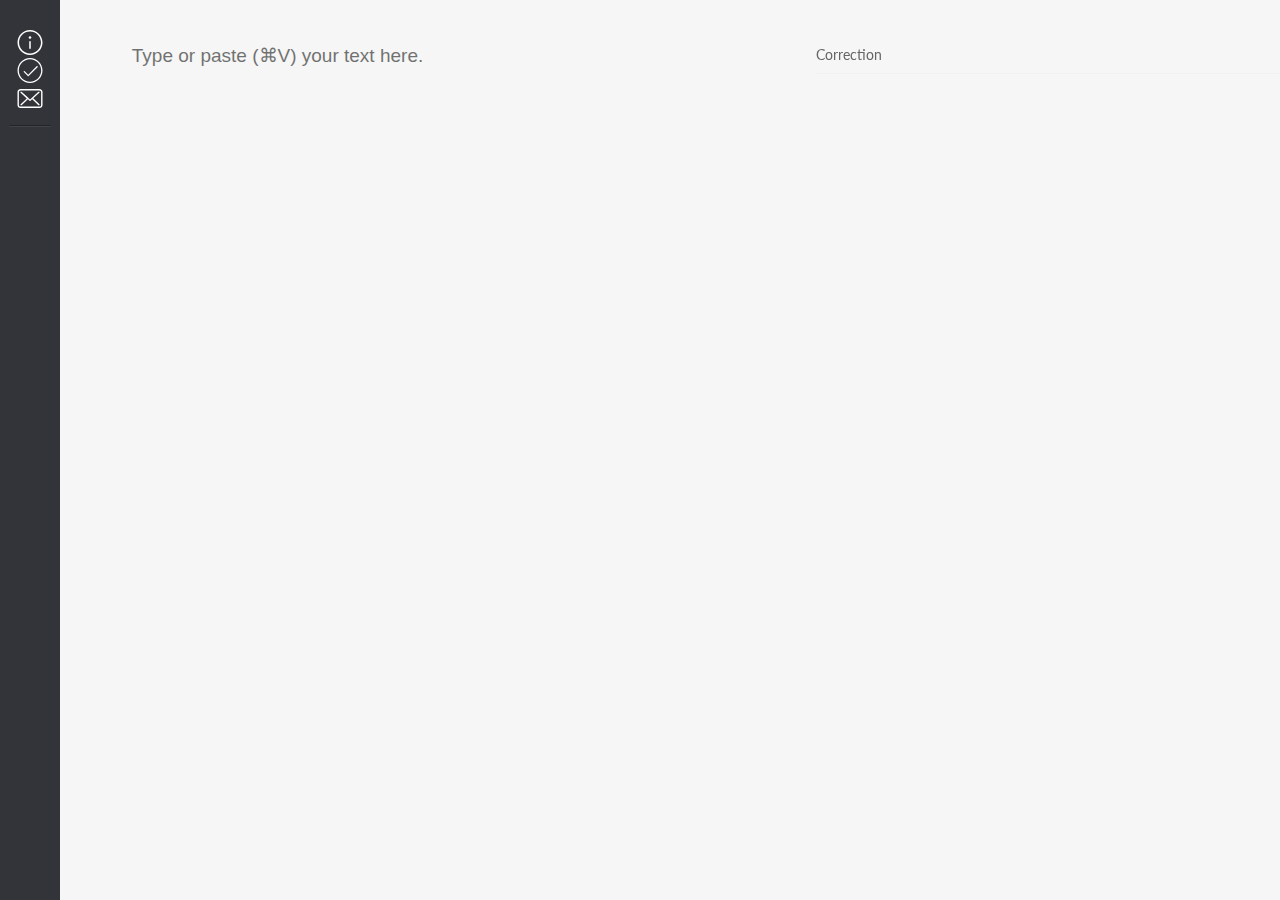
==== commit d4fb61c4: "fix ui style" ====
--- a/index.html
+++ b/index.html
@@ -8,454 +8,70 @@
     <meta name="msapplication-TileColor" content="#da532c" />
   
     <meta name="application-name" content="GEC" />
-    <title>Grammarly</title>
+    <title>GEC Cool English</title>
    
     <link rel="stylesheet" href="assets/css/style.css" />
     <link rel="stylesheet" href="assets/css/work.css" />
+    <link rel="stylesheet" href="assets/css/bar.css" />
+
 </head>
 
-<body style="height:100%;" class="editorTs">
+<body  class="editorTs"  >
     <div id="page" style="height:100%;">
-        <div data-reactroot="">
-            <div>
-                <div>
-                    <div class="_de91e2-dropZoneElement">
+       
+           
+                
+                    <div class="_de91e2-dropZoneElement" >
                         <div class="_de91e2-dropzone">
                             <div class="_de91e2-dropzoneMiddleblock">Drop a text file here</div>
                         </div>
                     </div>
                     <div class="_4afb5096-editor-page-content fs-hide">
+                        <!-- -->
                         <div data-name="doc-toolbar" class="_747451-toolbar">
                             <div class="_747451-item">
-                                <div class="_747451-itemAction _747451-home"></div>
-                                <div class="_747451-menuBlock _747451-noWrap">
-                                    <div class="_747451-toolItem">My Grammarly</div>
-                                </div>
-                            </div>
-                            <div class="_747451-item">
-                                <div class="_747451-itemAction _747451-new"></div>
-                                <div class="_747451-menuBlock _747451-noWrap">
-                                    <div class="_747451-toolItem">New</div>
-                                    <div class="_747451-toolItem">
-                                        <!-- react-text: 826 -->Paste
-                                        <!-- /react-text -->
-                                        <span class="_747451-toolHint">⌘V</span>
-                                    </div>
-                                    <div class="_747451-toolItem _747451-uploadBlock">
-                                        <!-- react-text: 829 -->Upload
-                                        <!-- /react-text -->
-                                        <input type="file" data-name="upload-element" accept=".doc,.docx,.odt,.rtf,.htm,.html,.txt"
-                                            title="Click here to upload document" class="_da9eb0-uploadContainer">
-                                    </div>
-                                </div>
-                            </div>
-                            <div class="_747451-item">
-                                <div class="_747451-itemAction _747451-download"></div>
-                                <div class="_747451-menuBlock _747451-noWrap">
-                                    <div class="_747451-toolItem">
-                                        <!-- react-text: 835 -->Copy
-                                        <!-- /react-text -->
-                                        <span class="_747451-toolHint">⌘C</span>
-                                    </div>
-                                    <div class="_747451-toolItem">Download</div>
+                                <div class="_bar _ba1"></div>
+                                <div class="_747451-menuBlock _747451-noWrap">
+                                    <div class="_747451-toolItem _intro">Introduction</div>
+                                </div>
+                            </div>
+                            <div class="_747451-item">
+                                <div class="_bar _ba2"></div>
+                                <div class="_747451-menuBlock _747451-noWrap">
+                                    <div class="_747451-toolItem _work">Work</div>   
+                                </div>
+                            </div>
+                            <div class="_747451-item">
+                                <div class="_bar _ba3"></div>
+                                <div class="_747451-menuBlock _747451-noWrap">
+                                    <div class="_747451-toolItem _contact">Contact</div>
                                 </div>
                             </div>
                             <div class="_747451-separator"></div>
-                            <div>
-                                <div class="_747451-item _747451-genreItem">
-                                    <div class="_747451-itemAction _747451-checks _747451-checksOn"></div>
-                                    <div class="_747451-menuBlock">
-                                        <span class="_747451-checksPreload"></span>
-                                        <span class="_747451-checksOnPreload"></span>
-                                        <div class="_af7e7b-item _af7e7b-header _af7e7b-genreItem">
-                                            <div>
-                                                <span class="_af7e7b-title">
-                                                    <!-- react-text: 848 -->Document type
-                                                    <!-- /react-text -->
-                                                    <span class="_af7e7b-titleInfo">General (default)</span>
-                                                </span>
-                                                <span class="_af7e7b-rightBlock">
-                                                    <span class="_af7e7b-expand"></span>
-                                                </span>
-                                            </div>
-                                            <div class="_af7e7b-menu _af7e7b-innerMenu">
-                                                <div class="_af7e7b-item _af7e7b-active">
-                                                    <span class="_af7e7b-title">General (default)</span>
-                                                    <span class="_af7e7b-rightBlock">
-                                                        <span class="_af7e7b-activeMark"></span>
-                                                    </span>
-                                                </div>
-                                                <div class="_af7e7b-item _af7e7b-genreItem">
-                                                    <span class="_af7e7b-title">Academic</span>
-                                                    <span class="_af7e7b-rightBlock">
-                                                        <span class="_af7e7b-expand"></span>
-                                                    </span>
-                                                    <div class="_af7e7b-menu _af7e7b-innerMenu">
-                                                        <div class="_af7e7b-item">
-                                                            <span class="_af7e7b-title">General academic</span>
-                                                            <span class="_af7e7b-rightBlock"></span>
-                                                        </div>
-                                                        <div class="_af7e7b-item">
-                                                            <span class="_af7e7b-title">Essay</span>
-                                                            <span class="_af7e7b-rightBlock"></span>
-                                                        </div>
-                                                        <div class="_af7e7b-item">
-                                                            <span class="_af7e7b-title">Report</span>
-                                                            <span class="_af7e7b-rightBlock"></span>
-                                                        </div>
-                                                        <div class="_af7e7b-item">
-                                                            <span class="_af7e7b-title">Case study</span>
-                                                            <span class="_af7e7b-rightBlock"></span>
-                                                        </div>
-                                                        <div class="_af7e7b-item">
-                                                            <span class="_af7e7b-title">Book/literature review</span>
-                                                            <span class="_af7e7b-rightBlock"></span>
-                                                        </div>
-                                                        <div class="_af7e7b-item">
-                                                            <span class="_af7e7b-title">Research proposal</span>
-                                                            <span class="_af7e7b-rightBlock"></span>
-                                                        </div>
-                                                        <div class="_af7e7b-item">
-                                                            <span class="_af7e7b-title">Research results</span>
-                                                            <span class="_af7e7b-rightBlock"></span>
-                                                        </div>
-                                                        <div class="_af7e7b-item">
-                                                            <span class="_af7e7b-title">Dissertation</span>
-                                                            <span class="_af7e7b-rightBlock"></span>
-                                                        </div>
-                                                        <div class="_af7e7b-item">
-                                                            <span class="_af7e7b-title">Admission letter</span>
-                                                            <span class="_af7e7b-rightBlock"></span>
-                                                        </div>
-                                                    </div>
-                                                </div>
-                                                <div class="_af7e7b-item _af7e7b-genreItem">
-                                                    <span class="_af7e7b-title">Business</span>
-                                                    <span class="_af7e7b-rightBlock">
-                                                        <span class="_af7e7b-expand"></span>
-                                                    </span>
-                                                    <div class="_af7e7b-menu _af7e7b-innerMenu">
-                                                        <div class="_af7e7b-item">
-                                                            <span class="_af7e7b-title">General business</span>
-                                                            <span class="_af7e7b-rightBlock"></span>
-                                                        </div>
-                                                        <div class="_af7e7b-item">
-                                                            <span class="_af7e7b-title">Business letter</span>
-                                                            <span class="_af7e7b-rightBlock"></span>
-                                                        </div>
-                                                        <div class="_af7e7b-item">
-                                                            <span class="_af7e7b-title">Business email</span>
-                                                            <span class="_af7e7b-rightBlock"></span>
-                                                        </div>
-                                                        <div class="_af7e7b-item">
-                                                            <span class="_af7e7b-title">Report</span>
-                                                            <span class="_af7e7b-rightBlock"></span>
-                                                        </div>
-                                                        <div class="_af7e7b-item">
-                                                            <span class="_af7e7b-title">Memo</span>
-                                                            <span class="_af7e7b-rightBlock"></span>
-                                                        </div>
-                                                        <div class="_af7e7b-item">
-                                                            <span class="_af7e7b-title">Proposal</span>
-                                                            <span class="_af7e7b-rightBlock"></span>
-                                                        </div>
-                                                        <div class="_af7e7b-item">
-                                                            <span class="_af7e7b-title">Article/blog post</span>
-                                                            <span class="_af7e7b-rightBlock"></span>
-                                                        </div>
-                                                        <div class="_af7e7b-item">
-                                                            <span class="_af7e7b-title">Ad/website copy</span>
-                                                            <span class="_af7e7b-rightBlock"></span>
-                                                        </div>
-                                                    </div>
-                                                </div>
-                                                <div class="_af7e7b-item _af7e7b-genreItem">
-                                                    <span class="_af7e7b-title">Technical</span>
-                                                    <span class="_af7e7b-rightBlock">
-                                                        <span class="_af7e7b-expand"></span>
-                                                    </span>
-                                                    <div class="_af7e7b-menu _af7e7b-innerMenu">
-                                                        <div class="_af7e7b-item">
-                                                            <span class="_af7e7b-title">General technical</span>
-                                                            <span class="_af7e7b-rightBlock"></span>
-                                                        </div>
-                                                        <div class="_af7e7b-item">
-                                                            <span class="_af7e7b-title">End-user assistance document</span>
-                                                            <span class="_af7e7b-rightBlock">
-                                                                <span class="_af7e7b-help">
-                                                                    <span class="_af7e7b-helpBlock">Various types of technical user manuals</span>
-                                                                </span>
-                                                            </span>
-                                                        </div>
-                                                        <div class="_af7e7b-item">
-                                                            <span class="_af7e7b-title">Technical documentation</span>
-                                                            <span class="_af7e7b-rightBlock">
-                                                                <span class="_af7e7b-help">
-                                                                    <span class="_af7e7b-helpBlock">Specifications, repair guides, technical articles</span>
-                                                                </span>
-                                                            </span>
-                                                        </div>
-                                                        <div class="_af7e7b-item">
-                                                            <span class="_af7e7b-title">Marketing document</span>
-                                                            <span class="_af7e7b-rightBlock">
-                                                                <span class="_af7e7b-help">
-                                                                    <span class="_af7e7b-helpBlock">Brochures, product catalogs</span>
-                                                                </span>
-                                                            </span>
-                                                        </div>
-                                                    </div>
-                                                </div>
-                                                <div class="_af7e7b-item _af7e7b-genreItem">
-                                                    <span class="_af7e7b-title">Medical</span>
-                                                    <span class="_af7e7b-rightBlock">
-                                                        <span class="_af7e7b-expand"></span>
-                                                    </span>
-                                                    <div class="_af7e7b-menu _af7e7b-innerMenu">
-                                                        <div class="_af7e7b-item">
-                                                            <span class="_af7e7b-title">General medical</span>
-                                                            <span class="_af7e7b-rightBlock"></span>
-                                                        </div>
-                                                        <div class="_af7e7b-item">
-                                                            <span class="_af7e7b-title">Regulatory writing</span>
-                                                            <span class="_af7e7b-rightBlock">
-                                                                <span class="_af7e7b-help">
-                                                                    <span class="_af7e7b-helpBlock">Clinical study protocols, reports, consent forms</span>
-                                                                </span>
-                                                            </span>
-                                                        </div>
-                                                        <div class="_af7e7b-item">
-                                                            <span class="_af7e7b-title">Educational writing</span>
-                                                            <span class="_af7e7b-rightBlock">
-                                                                <span class="_af7e7b-help">
-                                                                    <span class="_af7e7b-helpBlock">Healthcare marketing literature and presentations</span>
-                                                                </span>
-                                                            </span>
-                                                        </div>
-                                                    </div>
-                                                </div>
-                                                <div class="_af7e7b-item _af7e7b-genreItem">
-                                                    <span class="_af7e7b-title">Creative</span>
-                                                    <span class="_af7e7b-rightBlock">
-                                                        <span class="_af7e7b-expand"></span>
-                                                    </span>
-                                                    <div class="_af7e7b-menu _af7e7b-innerMenu">
-                                                        <div class="_af7e7b-item">
-                                                            <span class="_af7e7b-title">General creative</span>
-                                                            <span class="_af7e7b-rightBlock"></span>
-                                                        </div>
-                                                        <div class="_af7e7b-item">
-                                                            <span class="_af7e7b-title">Creative non-fiction</span>
-                                                            <span class="_af7e7b-rightBlock"></span>
-                                                        </div>
-                                                        <div class="_af7e7b-item">
-                                                            <span class="_af7e7b-title">Novel</span>
-                                                            <span class="_af7e7b-rightBlock"></span>
-                                                        </div>
-                                                        <div class="_af7e7b-item">
-                                                            <span class="_af7e7b-title">Script</span>
-                                                            <span class="_af7e7b-rightBlock"></span>
-                                                        </div>
-                                                        <div class="_af7e7b-item">
-                                                            <span class="_af7e7b-title">Short story</span>
-                                                            <span class="_af7e7b-rightBlock"></span>
-                                                        </div>
-                                                    </div>
-                                                </div>
-                                                <div class="_af7e7b-item _af7e7b-genreItem">
-                                                    <span class="_af7e7b-title">Casual</span>
-                                                    <span class="_af7e7b-rightBlock">
-                                                        <span class="_af7e7b-expand"></span>
-                                                    </span>
-                                                    <div class="_af7e7b-menu _af7e7b-innerMenu">
-                                                        <div class="_af7e7b-item">
-                                                            <span class="_af7e7b-title">General casual</span>
-                                                            <span class="_af7e7b-rightBlock"></span>
-                                                        </div>
-                                                        <div class="_af7e7b-item">
-                                                            <span class="_af7e7b-title">Personal email</span>
-                                                            <span class="_af7e7b-rightBlock"></span>
-                                                        </div>
-                                                        <div class="_af7e7b-item">
-                                                            <span class="_af7e7b-title">Personal blog post</span>
-                                                            <span class="_af7e7b-rightBlock"></span>
-                                                        </div>
-                                                    </div>
-                                                </div>
-                                            </div>
-                                        </div>
-                                        <div class="_af7e7b-item _af7e7b-active">
-                                            <span class="_af7e7b-title">Contextual spelling</span>
-                                            <span class="_af7e7b-rightBlock">
-                                                <span class="_af7e7b-count" data-name="alert-count">ON</span>
-                                                <label class="_b3bd72-box _b3bd72-on">
-                                                    <input type="checkbox" value="on">
-                                                    <div class="_b3bd72-check">
-                                                        <div class="_b3bd72-round"></div>
-                                                    </div>
-                                                </label>
-                                                <span class="_af7e7b-help" data-name="help-badge">
-                                                    <span class="_af7e7b-helpBlock">
-                                                        <span>
-                                                            <!-- react-text: 1004 -->Checks for spelling errors and correctly spelled words used in
-                                                            the wrong context, such as erroneous use of
-                                                            <!-- /react-text -->
-                                                            <i>lose/loose</i>
-                                                            <!-- react-text: 1006 -->,
-                                                            <!-- /react-text -->
-                                                            <i>affect/effect</i>
-                                                            <!-- react-text: 1008 -->,
-                                                            <!-- /react-text -->
-                                                            <i>lie/lay</i>
-                                                            <!-- react-text: 1010 -->,
-                                                            <!-- /react-text -->
-                                                            <i>there/their/they're</i>
-                                                            <!-- react-text: 1012 -->and many others.
-                                                            <!-- /react-text -->
-                                                        </span>
-                                                    </span>
-                                                </span>
-                                            </span>
-                                        </div>
-                                        <div class="_af7e7b-item _af7e7b-active">
-                                            <span class="_af7e7b-title">Grammar</span>
-                                            <span class="_af7e7b-rightBlock">
-                                                <span class="_af7e7b-count _af7e7b-number" data-name="alert-count">1</span>
-                                                <label class="_b3bd72-box _b3bd72-on">
-                                                    <input type="checkbox" value="on">
-                                                    <div class="_b3bd72-check">
-                                                        <div class="_b3bd72-round"></div>
-                                                    </div>
-                                                </label>
-                                                <span class="_af7e7b-help" data-name="help-badge">
-                                                    <span class="_af7e7b-helpBlock">Checks text for subject-verb agreement, misused articles, consistent
-                                                        verb forms and tenses and many more grammar rules.</span>
-                                                </span>
-                                            </span>
-                                        </div>
-                                        <div class="_af7e7b-item _af7e7b-active">
-                                            <span class="_af7e7b-title">Punctuation</span>
-                                            <span class="_af7e7b-rightBlock">
-                                                <span class="_af7e7b-count" data-name="alert-count">ON</span>
-                                                <label class="_b3bd72-box _b3bd72-on">
-                                                    <input type="checkbox" value="on">
-                                                    <div class="_b3bd72-check">
-                                                        <div class="_b3bd72-round"></div>
-                                                    </div>
-                                                </label>
-                                                <span class="_af7e7b-help" data-name="help-badge">
-                                                    <span class="_af7e7b-helpBlock">Checks for missing or redundant commas, periods, colons and semicolons.</span>
-                                                </span>
-                                            </span>
-                                        </div>
-                                        <div class="_af7e7b-item _af7e7b-active">
-                                            <span class="_af7e7b-title">Sentence structure</span>
-                                            <span class="_af7e7b-rightBlock">
-                                                <span class="_af7e7b-count _af7e7b-number" data-name="alert-count">1</span>
-                                                <label class="_b3bd72-box _b3bd72-on">
-                                                    <input type="checkbox" value="on">
-                                                    <div class="_b3bd72-check">
-                                                        <div class="_b3bd72-round"></div>
-                                                    </div>
-                                                </label>
-                                                <span class="_af7e7b-help" data-name="help-badge">
-                                                    <span class="_af7e7b-helpBlock">Identifies misplaced words, faulty word order and incorrect sentence
-                                                        structure.</span>
-                                                </span>
-                                            </span>
-                                        </div>
-                                        <div class="_af7e7b-item _af7e7b-active">
-                                            <span class="_af7e7b-title">Style</span>
-                                            <span class="_af7e7b-rightBlock">
-                                                <span class="_af7e7b-count" data-name="alert-count">ON</span>
-                                                <label class="_b3bd72-box _b3bd72-on">
-                                                    <input type="checkbox" value="on">
-                                                    <div class="_b3bd72-check">
-                                                        <div class="_b3bd72-round"></div>
-                                                    </div>
-                                                </label>
-                                                <span class="_af7e7b-help" data-name="help-badge">
-                                                    <span class="_af7e7b-helpBlock">Checks for potential problems in writing style and helps to avoid redundancy
-                                                        and wordiness.</span>
-                                                </span>
-                                            </span>
-                                        </div>
-                                    </div>
-                                </div>
-                                <div class="_747451-item _747451-genreItem">
-                                    <div class="_747451-itemAction _747451-plagiarism"></div>
-                                    <div class="_747451-menuBlock">
-                                        <span class="_747451-plagiarismPreload"></span>
-                                        <span class="_747451-plagiarismOnPreload"></span>
-                                        <div class="_af7e7b-itemWrapper" data-name="wrapped-item">
-                                            <div class="_af7e7b-item _af7e7b-wrappedItem">
-                                                <span class="_af7e7b-title">Plagiarism</span>
-                                                <span class="_af7e7b-rightBlock">
-                                                    <span class="_af7e7b-count" data-name="alert-count">OFF</span>
-                                                    <label class="_b3bd72-box">
-                                                        <input type="checkbox" value="on">
-                                                        <div class="_b3bd72-check">
-                                                            <div class="_b3bd72-round"></div>
-                                                        </div>
-                                                    </label>
-                                                </span>
-                                            </div>
-                                            <div class="_af7e7b-description">Finds unoriginal text by checking against a database of over 8 billion web pages.</div>
-                                        </div>
-                                    </div>
-                                </div>
-                                <div class="_747451-item _747451-genreItem">
-                                    <div class="_747451-itemAction _747451-enhancement _747451-enhancementOn"></div>
-                                    <div class="_747451-menuBlock">
-                                        <span class="_747451-enhancementPreload"></span>
-                                        <span class="_747451-enhancementOnPreload"></span>
-                                        <div class="_af7e7b-itemWrapper" data-name="wrapped-item">
-                                            <div class="_af7e7b-item _af7e7b-wrappedItem _af7e7b-active">
-                                                <span class="_af7e7b-title">Vocabulary enhancement</span>
-                                                <span class="_af7e7b-rightBlock">
-                                                    <span class="_af7e7b-count" data-name="alert-count">ON</span>
-                                                    <label class="_b3bd72-box _b3bd72-on">
-                                                        <input type="checkbox" value="on">
-                                                        <div class="_b3bd72-check">
-                                                            <div class="_b3bd72-round"></div>
-                                                        </div>
-                                                    </label>
-                                                </span>
-                                            </div>
-                                            <div class="_af7e7b-description">Provides vocabulary enhancement suggestions to diversify your writing.</div>
-                                        </div>
-                                    </div>
-                                </div>
-                                <div class="_747451-item _747451-genreItem">
-                                    <div class="_747451-itemAction _747451-proofit"></div>
-                                    <div class="_747451-menuBlock">
-                                        <span class="_747451-proofitPreload"></span>
-                                        <div class="_af7e7b-itemWrapper _af7e7b-active">
-                                            <div class="_af7e7b-item _af7e7b-wrappedItem">
-                                                <span class="_af7e7b-title">Professional proofreading</span>
-                                            </div>
-                                            <div class="_af7e7b-description">A professional proofreader is ready to check your document right now.</div>
-                                            <div
-                                                class="_d0e45e-button _d0e45e-medium _af7e7b-itemButton">
-                                                <!-- react-text: 1092 -->Send to proofreader
-                                                <!-- /react-text -->
-                                        </div>
-                                    </div>
-                                </div>
-                            </div>
+                            
+                            <div class="_747451-item">
+                                <div class="_bar _ba4"></div>
+                                <div class="_747451-menuBlock _747451-noWrap">
+                                        <div class="_747451-toolItem _Linggle">Linggle</div>
+                                </div>   
+                            </div>
+
+                            <div class="_747451-item">
+                                    <div class="_bar _ba5"></div>
+                                    <div class="_747451-menuBlock _747451-noWrap">
+                                            <div class="_747451-toolItem _WriteAhead">WriteAhead</div>
+                                    </div>   
+                            </div>
+                           
                         </div>
-                        <div data-name="support-lnk" class="_747451-item _747451-itemAction _747451-support">
-                            <div class="_747451-menuBlock _747451-noWrap">
-                                <a href="https://support.grammarly.com/login" target="_blank" class="_747451-toolItem _747451-supportLink">Support</a>
-                                <div class="_747451-toolItem">Tutorial</div>
-                            </div>
-                        </div>
-                    </div>
-                    <div class="_a51a502a-editor-page-editor">
-                        <div>
-                            <div class="_af1f0d33-editor-page-scrollWrap">
-                                <div>
+
+
+                    <div class="_a51a502a-editor-page-editor"  >
+                       
+                            <div class="_af1f0d33-editor-page-scrollWrap" >
+                                <div style="height:100%">
                                     <!-- react-empty: 803 -->
-                                    <div>
+                                   
                                        <!-- <div class="_07439407-editor-page-editorLayout">
                                             <div class="_12f1a8c9-editor-page-editorCol" style="transform: translateY(0px);">
                                                 <div class="_bfb86e66-editor-page-titleWrap">
@@ -464,25 +80,25 @@
                                                 </div>
                                             </div>
                                         </div>-->
-                                        <div class="_07439407-editor-page-editorLayout">
-                                            <div id="editorWrapper" class="_12f1a8c9-editor-page-editorCol" style="transform: translateY(0px);">
-                                                <div class="gram-ghost" gramm_editor="true" contenteditable="true" tabindex="-1"
+                                        <div class="_07439407-editor-page-editorLayout" style="height:100%;">
+                                            <div id="editorWrapper" class="_12f1a8c9-editor-page-editorCol" >
+                                                <!--<div class="gram-ghost" gramm_editor="true" contenteditable="true" tabindex="-1"
                                                     id="9fcdc323-7351-37fe-abca-5942d88665af" gramm_id="9fcdc323-7351-37fe-abca-5942d88665af">
-                                                    <!--<span class="clone-val">
+                                                    <span class="clone-val">
                                                         <gr_block p="0,10" style="display: inline;">
                                                             <g class="gr_ gr_44 gr-alert gr_tiny gr_gramm gr_hide gr_premium gr_disable_anim_appear"
                                                                 data-gr-id="44" id="44">I</g>
                                                             <g class="gr_ gr_43 gr-alert gr_gramm" data-gr-id="43"
                                                                 id="43">a girls</g>.</gr_block>
-                                                    </span>-->
-                                                </div>
-                                                <textarea id="textarea" class="textarea" spellcheck="false" placeholder="Type or paste (⌘V) your text here."
-                                                    maxlength="100000" style="height: 71px;"></textarea>
-                                            </div>
-                                            <div class="_adbfa1e6-editor-page-cardsCol" style="transform: translateY(0px);">
+                                                    </span>
+                                                </div>-->
+                                                <textarea id="textarea" class="textarea" spellcheck="false" style="overflow:scroll" placeholder="Type or paste (⌘V) your text here."
+                                                   ></textarea>
+                                            </div>
+                                            <div class="_adbfa1e6-editor-page-cardsCol" >
                                                 <div>
                                                     <div class="cardBaseClassName _72569e-card _72569e-cardCollapsed _72569e-animatePosition"
-                                                        style="transform: translateY(48px);">
+                                                      >
                                                         <div>
                                                             <div>
                                                                 <div class="_ed4374-header">
@@ -551,8 +167,7 @@
                                                             </div>
                                                         </div>
                                                     </div>
-                                                    <div class="cardBaseClassName _72569e-card _72569e-cardCollapsed _72569e-animatePosition"
-                                                        style="transform: translateY(4px);">
+                                                    <div class="cardBaseClassName _72569e-card _72569e-cardCollapsed _72569e-animatePosition">
                                                         <div>
                                                             <div>
                                                                 <div class="_ed4374-header">
@@ -563,7 +178,7 @@
                                                                             role="button"></span>-->
                                                                     </div>
                                                                     <div class="_ed4374-title" data-name="title">
-                                                                        <div class="_ed4374-plainTextTitle">Correction </div>
+                                                                        <div class="_ed4374-plainTextTitle"  style="overflow:scroll"  >Correction </div>
                                                                     </div>
                                                                 </div>
                                                             </div>
@@ -575,11 +190,11 @@
                                                 <div></div>
                                             </div>
                                         </div>
-                                    </div>
-                                </div>
-                            </div>
-                        </div>
-                        <div class="_ff9902-toolbarWrap">
+                                   
+                                </div>
+                            </div>
+                        
+                       <!-- <div class="_ff9902-toolbarWrap">
                             <div class="_ff9902-toolbar">
                                 <div class="_ff9902-editorCol">
                                     <div class="_ff9902-genre">General (default)</div>
@@ -592,35 +207,35 @@
                                 <div class="_ff9902-statsCol">
                                     <div class="_ff9902-statsWrap 0">
                                         <span class="_ff9902-critical">
-                                            <span class="_ff9902-value">1</span>
-                                            <!-- react-text: 1264 -->CRITICAL
+                                            <span class="_ff9902-value">1</span>-->
+                                            <!-- react-text: 1264 --><!--CRITICAL-->
                                             <!-- /react-text -->
                                             <!-- react-text: 1265 -->
                                             <!-- /react-text -->
-                                            <!-- react-text: 1266 -->ISSUE
-                                            <!-- /react-text -->
-                                        </span>
+                                            <!-- react-text: 1266 --><!--ISSUE-->
+                                            <!-- /react-text -->
+                                       <!-- </span>
                                         <span class="_ff9902-premium">
-                                            <span class="_ff9902-value">1</span>
-                                            <!-- react-text: 1269 -->ADVANCED
+                                            <span class="_ff9902-value">1</span>-->
+                                            <!-- react-text: 1269 --><!--ADVANCED-->
                                             <!-- /react-text -->
                                             <!-- react-text: 1270 -->
                                             <!-- /react-text -->
-                                            <!-- react-text: 1271 -->ISSUE
-                                            <!-- /react-text -->
-                                        </span>
-                                        <span class="_ff9902-score">
-                                            <!-- react-text: 1273 -->SCORE:
-                                            <!-- /react-text -->
-                                            <span class="_ff9902-value">0</span>
+                                            <!-- react-text: 1271 --> <!--ISSUE-->
+                                            <!-- /react-text -->
+                                       <!-- </span>
+                                        <span class="_ff9902-score">-->
+                                            <!-- react-text: 1273 --> <!--SCORE:-->
+                                            <!-- /react-text -->
+                                          <!--  <span class="_ff9902-value">0</span>
                                         </span>
                                     </div>
                                 </div>
                             </div>
-                        </div>
-                        <div role="tooltip">
+                        </div> -->
+                       <!-- <div role="tooltip">
                             <div class="_0f3db3bb-tooltip-tooltip" style="top: 0px; left: 0px; opacity: 0; transition: none;"></div>
-                        </div>
+                        </div>-->
                     </div>
                 </div>
                 <div></div>
@@ -628,9 +243,9 @@
                 <div>
                     <!-- react-empty: 797 -->
                 </div>
-            </div>
-        </div>
-    </div>
+           
+       
+   
     </div>
     </div>
     </div>
@@ -639,10 +254,10 @@
         <script src="assets/js/skel.min.js"></script>
         <script src="assets/js/util.js"></script>
         <script src="assets/js/work.js"></script>
-
-
-    <script>window.Grammarly = { denali: { buildInfo: { date: "2018-03-27T14:05:09Z", version: "1.0.0-914.prod.master", branch: "master", commit: "7a0d1135fa4633a721b8aeef3f1b89a12be1a16b", build: "914", env: "prod" }, appConfig: { "env": "prod", "logLevel": "INFO", "crashLogLevel": "DEBUG", "collectLogs": true, "collectCrashLogs": true, "copyLogsToConsole": false, "enableTracking": true, "alertCachePrefix": "editorTsAlertCache", "alertCacheVersion": "2", "userSettingsPrefix": "userSettings", "userSettingsVersion": "1", "defaultDialect": "american", "notificationShowTimeMs": 0, "selfUpdate": { "versionCheckInterval": 7200000, "latestVersionDelay": 86400000, "forceUpdateOnHiddenDelay": 300000, "retryFailedVersionCheckInterval": 300000, "retryFailedVersionCheckLimit": 20, "versionFilePath": "/version.json" }, "domains": { "cookie": ".grammarly.com", "localServer": "denali-local.grammarly.com" }, "api": { "authUrl": "https://auth.grammarly.com/v3", "institutionUrl": "https://institution.grammarly.com", "dapiUrl": "https://data.grammarly.com", "doxUrl": "https://dox.grammarly.com", "doxWsUrl": "wss://dox.grammarly.com", "irbisUrl": "https://irbis.grammarly.com", "subscriptionUrl": "https://subscription.grammarly.com/api/v1", "capiWsUrl": "wss://capi.grammarly.com/freews", "capiApiUrl": "https://capi.grammarly.com/api", "gnarApi": { "url": "https://gnar.grammarly.com" }, "pdfGeneratorUrl": "https://dox.grammarly.com/docproc/html2pdf", "felogUrl": "https://f-log-editor.grammarly.io", "sumoUrl": "https://endpoint2.collection.us2.sumologic.com/receiver/v1/http/ZaVnC4dhaV0Bxac28IqT2frgzsjX7HEotu8EZEZr07YE9RWLCzrOMGwzO9aL6c_iSiidkEplFOod2igKIxz_7s2CHlXc2u-XuLpetEBK1fV6xjfN2Sw2gA==", "crashLogUrl": "https://f-log-editor.grammarly.io/crash", "onlineTestUrl": "/online-test.json", "wsTest": "wss://wstest.grammarly.com", "diagnosticsUrl": "https://diagnostics.grammarly.com", "proofitResultUrl": "https://dox.grammarly.com/documents/_docId_/proofread", "redirect": "https://redirect.grammarly.com/redirect" }, "app": { "name": "editor" }, "urls": { "free": "/free" }, "funnel": { "resetPassword": "https://www.grammarly.com/resetpassword", "accountDeleted": "https://www.grammarly.com/account-deleted", "subscribe": "https://www.grammarly.com/subscribe", "upgrade": "https://www.grammarly.com/upgrade", "signin": "https://www.grammarly.com/signin", "socialSignin": "https://www.grammarly.com/share/signin", "signup": "https://www.grammarly.com/signup", "mainPage": "https://www.grammarly.com/", "deleteSocialAccount": "https://www.grammarly.com/social/delete-account" }, "officeAddin": { "installURL": "http://download-office.grammarly.com/latest/GrammarlyAddInSetup.exe", "infoURL": "http://www.grammarly.com/office-addin/windows" }, "desktop": { "windows": { "installURL": "http://download-editor.grammarly.com/windows/GrammarlySetup.exe", "infoURL": "https://www.grammarly.com/native/windows" }, "mac": { "installURL": "http://download-editor.grammarly.com/osx/Grammarly.dmg", "infoURL": "https://www.grammarly.com/native/mac" } }, "extension": { "chrome": { "installURL": "https://chrome.google.com/webstore/detail/kbfnbcaeplbcioakkpcpgfkobkghlhen", "infoURL": "https://chrome.google.com/webstore/detail/grammarly-spell-checker-g/kbfnbcaeplbcioakkpcpgfkobkghlhen?hl=en" }, "firefox": { "installURL": "https://addons.mozilla.org/firefox/downloads/latest/566314/addon-566314-latest.xpi", "iconURL": "https://addons.cdn.mozilla.net/user-media/addon_icons/566/566314-32.png", "infoURL": "https://addons.mozilla.org/en-US/firefox/addon/grammarly-1/" }, "safari": { "installURL": "https://safari-extensions.apple.com/details/?id=com.grammarly.spellchecker.extension-W8F64X92K3" }, "edge": { "installURL": "ms-windows-store://pdp?ProductId=9p59wxtbhzzm", "infoURL": "https://www.microsoft.com/en-us/store/p/grammarly-for-microsoft-edge/9p59wxtbhzzm?rtc=1" } }, "edu": { "adminPanelURL": "https://admin-panel.grammarly.com" }, "support": { "login": "https://support.grammarly.com/login", "email": "support@grammarly.com", "mainPage": "https://support.grammarly.com/", "newRequest": "https://support.grammarly.com/hc/en-us/requests/new", "contact": "https://www.grammarly.com/contact", "connectionTroubleshooting": "https://support.grammarly.com/hc/en-us/articles/115000090271-Network-configuration-blocks-Grammarly-services", "emailExistsKBUrl": "https://support.grammarly.com/hc/en-us/articles/115000090791-Changing-your-email-to-an-email-that-already-exists", "safariDownloadFilesKBUrl": "https://support.grammarly.com/hc/en-us/articles/360001105952", "phoenixSupportUrl": "https://ecampus.phoenix.edu/common/contactus/reportProblem.jsp", "phoenixWritingHelpUrl": "https://portal.phoenix.edu/social/community/support/writing", "diagnosticTestPath": "/diagnostic-test?origin=editor", "documentAcceptTrackedChanges": "https://support.office.com/en-us/article/Accept-tracked-changes-4838d24c-d5d1-4c6c-8e39-78b44bd2b4cc" }, "privacyPolicy": "https://www.grammarly.com/privacy-policy", "termsOfServise": "https://www.grammarly.com/terms", "gaTrackingId": "UA-6331378-16" } } }</script>
-   
+        <script src="assets/js/bar.js"></script>
+
+
+
 
 </body>
 
--- a/assets/css/style.css
+++ b/assets/css/style.css
@@ -8639,7 +8639,7 @@
 ._a51a502a-editor-page-editor {
     position: relative;
     display: table-cell;
-    height: 100vh;
+    height: 100%;
     background: url(https://denali-static.grammarly.com/files/3f2e79ec30380ea3ceb58e0446081d70/editor-gradient.png);
     background-color: #f5f6f5;
     background-repeat: repeat-y;
@@ -8648,17 +8648,17 @@
 }
 
 ._af1f0d33-editor-page-scrollWrap {
-    overflow-x: hidden;
+    /* overflow-x: hidden; */
     overflow-y: scroll;
     padding-top: 40px;
-    height: 100vh;
-    border-bottom: 35px solid transparent;
-    transition: padding-top .2s
-}
-
-._1b272a6a-editor-page-newDocument ._07439407-editor-page-editorLayout:first-child {
+    height: 100%;
+   /* border-bottom: 35px solid transparent;
+    transition: padding-top .2s*/
+}
+
+/* ._1b272a6a-editor-page-newDocument ._07439407-editor-page-editorLayout:first-child {
     padding-top: 155px
-}
+} */
 
 ._bfb86e66-editor-page-titleWrap {
     margin: 12px 0 20px;
@@ -8702,7 +8702,7 @@
 }
 
 ._07439407-editor-page-editorLayout {
-    position: relative;
+    
     display: -webkit-flex;
     display: flex;
     max-width: 1600px;
@@ -8751,7 +8751,7 @@
 
 ._12f1a8c9-editor-page-editorCol,._adbfa1e6-editor-page-cardsCol {
     z-index: 1;
-    transition: margin .2s
+   /* transition: margin .2s */
 }
 
 ._adbfa1e6-editor-page-cardsCol {
@@ -8763,17 +8763,17 @@
 }
 
 ._12f1a8c9-editor-page-editorCol,._adbfa1e6-editor-page-cardsCol {
-    position: relative;
+   /* position: relative;
     transition: -webkit-transform .4s;
     transition: transform .4s;
-    transition: transform .4s,-webkit-transform .4s
+    transition: transform .4s,-webkit-transform .4s*/
 }
 
 ._12f1a8c9-editor-page-editorCol {
     min-width: 283px;
     max-width: 950px;
     width: 64%;
-    will-change: transform
+/*    will-change: transform*/
 }
 
 ._3e46e1b1-editor-page-bannerWrapper {
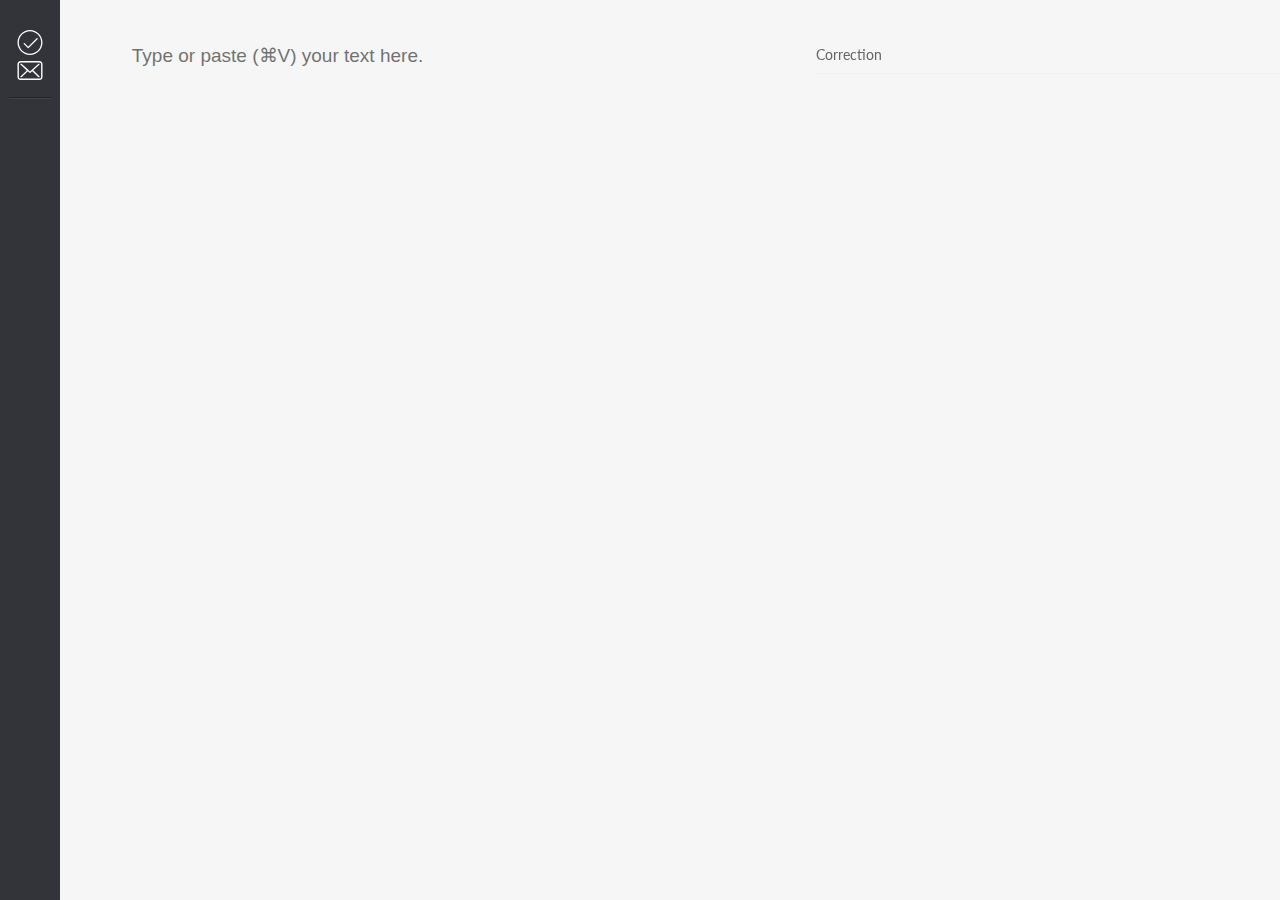
==== commit 61eb6d8e: "delete intro" ====
--- a/index.html
+++ b/index.html
@@ -29,12 +29,7 @@
                     <div class="_4afb5096-editor-page-content fs-hide">
                         <!-- -->
                         <div data-name="doc-toolbar" class="_747451-toolbar">
-                            <div class="_747451-item">
-                                <div class="_bar _ba1"></div>
-                                <div class="_747451-menuBlock _747451-noWrap">
-                                    <div class="_747451-toolItem _intro">Introduction</div>
-                                </div>
-                            </div>
+                            
                             <div class="_747451-item">
                                 <div class="_bar _ba2"></div>
                                 <div class="_747451-menuBlock _747451-noWrap">
